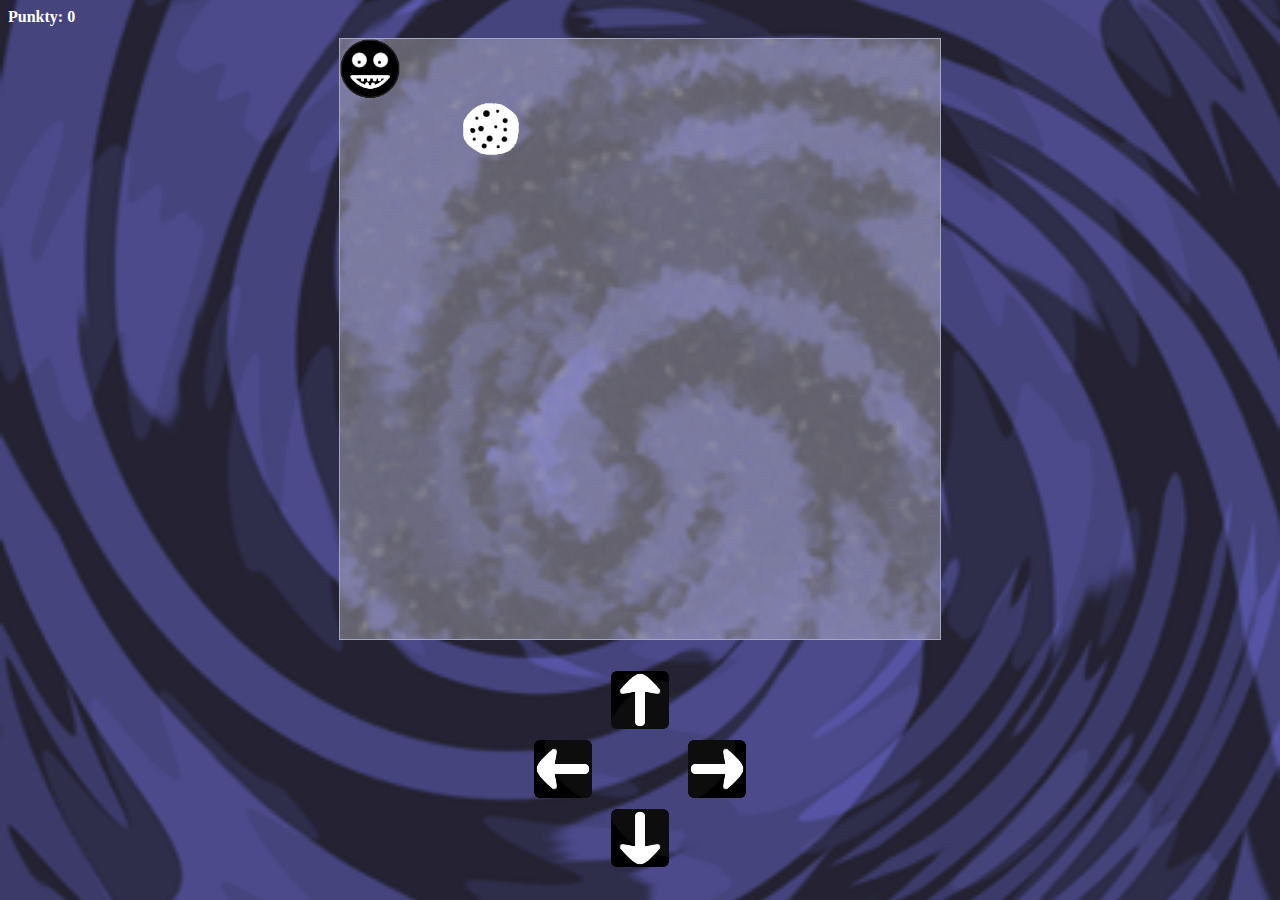
==== www/index.html @ f566a0a5 "Changed variable names to english words." ====
﻿<!DOCTYPE html>

<html lang="pl" xmlns="http://www.w3.org/1999/xhtml">
    <head>
        <meta charset="utf-8" />
        <title>Cookies Eater</title>
        <script type="text/javascript" src="./js/script.js"></script>
        <link rel="stylesheet" type="text/css" href="./css/style.css"/>
    </head>
    <body>
        <div id="container">
            <div id="points_time_div">
                <div id="points"></div>
                <div id="time_div">
                    <div id="extra_time"></div>
                    <div id="time"></div>
                </div>
            </div>
            <div id="area">
                <div id="square"><img src="./img/postac.png" /></div>
                <div id="artifact"><img src="./img/ciastko.png" /></div>
            </div>
            <div id="control_buttons">
                <div>
                    <input type="image" class="arrow" id="up" src="./img/strzalka_gora.png"></input>
                </div>
                <div>
                    <input type="image" class="arrow" id="left" src="./img/strzalka_lewo.png"></input>
                    <input type="image" class="arrow" id="right" src="./img/strzalka_prawo.png"></input>
                </div>
                <div>
                    <input type="image" class="arrow" id="down" src="./img/strzalka_dol.png"></input>
                </div>
            </div>
        </div>
    </body>
</html>
---- www/css/style.css ----
﻿html
{
    height:100%;
    padding: 0;
    margin: 0;
}
body
{   
    color:white;
    background: url("../img/tlo.png") no-repeat center center fixed;
    background-size:cover;
}
#nick_imput
{
    height: 30px;
    margin-right: 20px;
}
#ok_button
{   
    font-family: 'arial black';
    font-size: 1em;
    color: white;
    background-color: black;
    border: none;
    border-radius: 10px;
    font-weight: bold;
    width: 40px;
    height: 40px;
}
#control_buttons
{   
    text-align:center;
    margin-left:auto;  
    margin-right:auto;
    margin-top:30px;
}
#area
{   
    background: url("../img/area.png") no-repeat center center fixed;
    background-size:cover; 
    margin-left:auto;
    margin-right:auto;
    height:300px;
    width:300px;
    border:thin;
    border-style:solid;
    border-color:#a5a8c3;
    background-color:#f7f7f7;   
}
#up
{   
    margin-bottom:5px;
}
#up:focus
{
    outline:none;
}
#left
{   
    margin-right:25px;
}
#left:focus
{
    outline:none;
}
#right
{   
    margin-left: 25px;
}
#right:focus
{
    outline:none;
}
#down 
{   
    margin-top: 5px;
}
#down:focus
{
    outline:none;
}
#square
{
    width:30px;
    height:30px;
    position:absolute;
}
#artifact
{
    width:30px;
    height:30px;
    position:absolute;
}
#points
{   
   float:left;         
}
#time_div
{
    float:right;  
    font-weight:700;
}
#extra_time
{   
    float:left;
    margin-right:10px;
}
#time
{   
    float:right;
}
#points_time_div
{
  font-family: Arial Black;
  font-weight:700;  
  width:100%;
  height:30px;
}
.arrow
{
    width:30px;
    height:30px;
}
div img
{
    width:100%;
    height:100%;
}
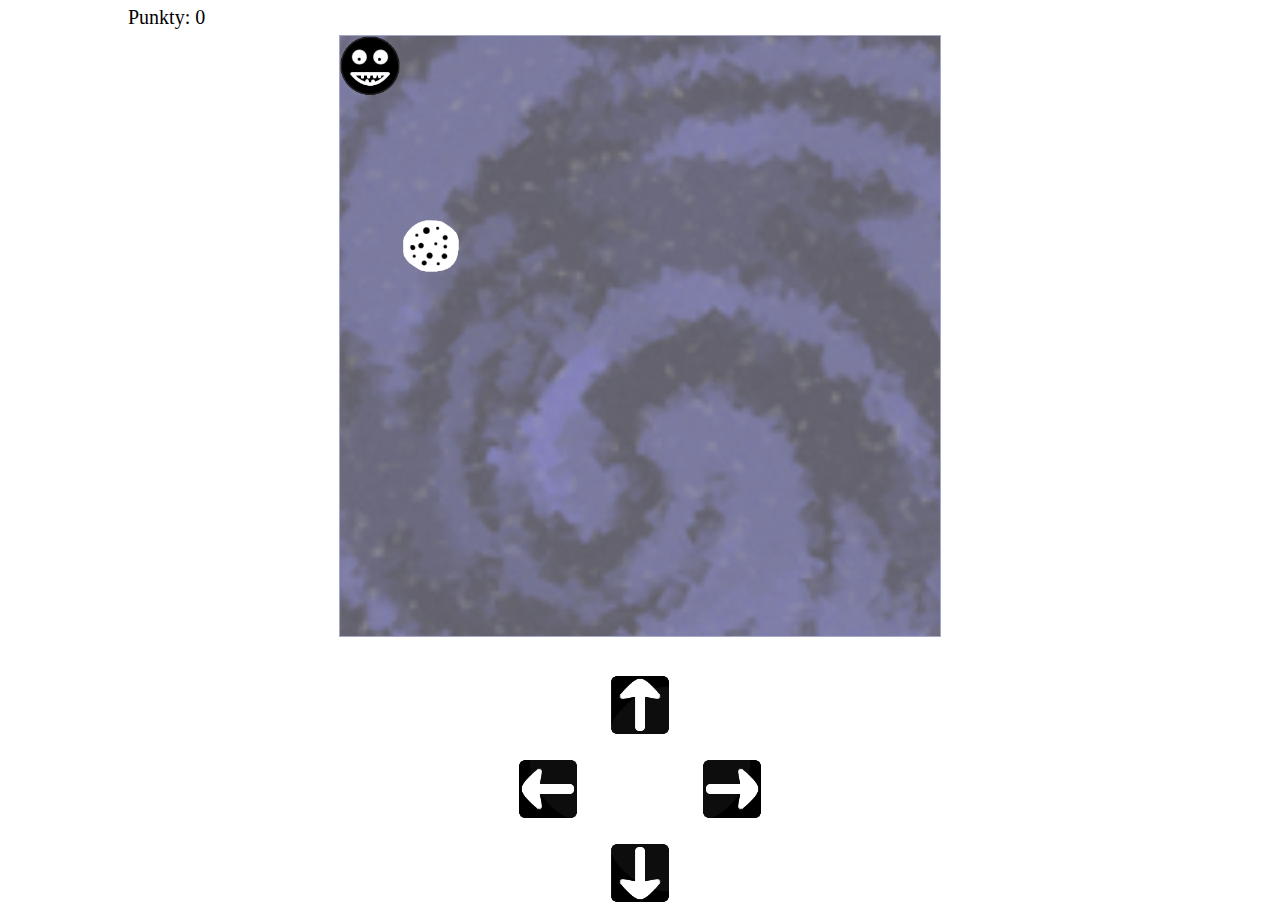
==== commit ad71f9ec: "Changed CSS display to flex." ====
--- a/www/index.html
+++ b/www/index.html
@@ -1,37 +1,38 @@
 ﻿<!DOCTYPE html>
-
-<html lang="pl" xmlns="http://www.w3.org/1999/xhtml">
-    <head>
-        <meta charset="utf-8" />
-        <title>Cookies Eater</title>
-        <script type="text/javascript" src="./js/script.js"></script>
-        <link rel="stylesheet" type="text/css" href="./css/style.css"/>
-    </head>
-    <body>
-        <div id="container">
-            <div id="points_time_div">
-                <div id="points"></div>
-                <div id="time_div">
-                    <div id="extra_time"></div>
-                    <div id="time"></div>
-                </div>
+<html lang="pl">
+<head>
+    <meta charset="utf-8" />
+    <title>Cookies Eater</title>
+    <link href="./css/style.css" rel="stylesheet" />     
+    <script src="./js/script.js"></script>
+</head>
+<body>
+    <div id="container">
+        <section id="points_time_div">
+            <div id="points"></div>
+            <div id="time_div">
+                <div id="extra_time"></div>
+                <div id="time"></div>
             </div>
-            <div id="area">
-                <div id="square"><img src="./img/postac.png" /></div>
-                <div id="artifact"><img src="./img/ciastko.png" /></div>
+        </section>
+        <section id="stage">
+        <div id="area">
+            <div id="square"><img src="./img/postac.png" /></div>
+            <div id="artifact"><img src="./img/ciastko.png" /></div>
+        </div>
+        </section>
+        <section id="control_buttons">
+            <div>
+                <input type="image" class="arrow" id="up" src="./img/strzalka_gora.png"></input>
             </div>
-            <div id="control_buttons">
-                <div>
-                    <input type="image" class="arrow" id="up" src="./img/strzalka_gora.png"></input>
-                </div>
-                <div>
-                    <input type="image" class="arrow" id="left" src="./img/strzalka_lewo.png"></input>
-                    <input type="image" class="arrow" id="right" src="./img/strzalka_prawo.png"></input>
-                </div>
-                <div>
-                    <input type="image" class="arrow" id="down" src="./img/strzalka_dol.png"></input>
-                </div>
+            <div>
+                <input type="image" class="arrow" id="left" src="./img/strzalka_lewo.png"></input>
+                <input type="image" class="arrow" id="right" src="./img/strzalka_prawo.png"></input>
             </div>
-        </div>
-    </body>
+            <div>
+                <input type="image" class="arrow" id="down" src="./img/strzalka_dol.png"></input>
+            </div>
+        </section>
+    </div>
+</body>
 </html>--- a/www/css/style.css
+++ b/www/css/style.css
@@ -1,14 +1,120 @@
 ﻿html
 {
     height:100%;
+    width: 100%;
     padding: 0;
     margin: 0;
+    box-sizing: border-box;
+    font-size: 62.5%;
 }
 body
 {   
-    color:white;
-    background: url("../img/tlo.png") no-repeat center center fixed;
-    background-size:cover;
+    font-size: 1.6rem;
+    height:100%;
+    width: 100%;
+    padding: 0;
+    margin: 0;
+    box-sizing: border-box;
+    color:rgb(0, 0, 0);
+    /* background: url("../img/tlo.png") no-repeat center center fixed; */
+    /* background-size:cover; */
+}
+#container
+{
+    height: 100%;
+    width: 100%;
+    display: flex;
+    flex-direction: column;
+    align-items: center;
+}
+#points_time_div
+{   
+    font-size: 2rem;
+    height: 10%;
+    width: 80%;
+    display: flex;
+    flex-direction: row;
+    justify-content: space-between;
+    align-items: center;
+}
+#time_div
+{   
+    display: flex;
+    flex-direction: row;
+}
+#time
+{
+    padding-left: 10px;
+}
+#stage
+{   
+    display: flex;
+    flex-direction: column;
+    justify-content: flex-start;
+    align-items: center;
+}
+#area
+{   
+    background: url("../img/area.png") no-repeat center center fixed;
+    background-size:cover; 
+    border:thin;
+    width: 400px;
+    height: 400px;
+    border-style:solid;
+    border-color:#a5a8c3;
+    background-color:#f7f7f7;   
+}
+#control_buttons
+{
+    margin-top: 3%;
+    width: 100%;
+    height: 25%;
+    display: flex;
+    flex-direction: column;
+    justify-content: flex-start;
+    align-items: center;
+}
+#up
+{ 
+    margin-bottom: 20px;
+}
+#left
+{   
+    padding-right: 15px;
+}
+#right
+{   
+    padding-left: 15px;
+}
+#down 
+{   
+    margin-top: 20px;
+}
+#square
+{
+    width:30px;
+    height:30px;
+    position:absolute;
+}
+#artifact
+{
+    width:30px;
+    height:30px;
+    position:absolute;
+}
+.arrow
+{
+    width:30px;
+    height:30px;
+}
+.arrow:focus
+{
+    outline:none;
+}
+div img
+{
+    width:100%;
+    height:100%;
 }
 #nick_imput
 {
@@ -27,103 +133,3 @@
     width: 40px;
     height: 40px;
 }
-#control_buttons
-{   
-    text-align:center;
-    margin-left:auto;  
-    margin-right:auto;
-    margin-top:30px;
-}
-#area
-{   
-    background: url("../img/area.png") no-repeat center center fixed;
-    background-size:cover; 
-    margin-left:auto;
-    margin-right:auto;
-    height:300px;
-    width:300px;
-    border:thin;
-    border-style:solid;
-    border-color:#a5a8c3;
-    background-color:#f7f7f7;   
-}
-#up
-{   
-    margin-bottom:5px;
-}
-#up:focus
-{
-    outline:none;
-}
-#left
-{   
-    margin-right:25px;
-}
-#left:focus
-{
-    outline:none;
-}
-#right
-{   
-    margin-left: 25px;
-}
-#right:focus
-{
-    outline:none;
-}
-#down 
-{   
-    margin-top: 5px;
-}
-#down:focus
-{
-    outline:none;
-}
-#square
-{
-    width:30px;
-    height:30px;
-    position:absolute;
-}
-#artifact
-{
-    width:30px;
-    height:30px;
-    position:absolute;
-}
-#points
-{   
-   float:left;         
-}
-#time_div
-{
-    float:right;  
-    font-weight:700;
-}
-#extra_time
-{   
-    float:left;
-    margin-right:10px;
-}
-#time
-{   
-    float:right;
-}
-#points_time_div
-{
-  font-family: Arial Black;
-  font-weight:700;  
-  width:100%;
-  height:30px;
-}
-.arrow
-{
-    width:30px;
-    height:30px;
-}
-div img
-{
-    width:100%;
-    height:100%;
-}
-
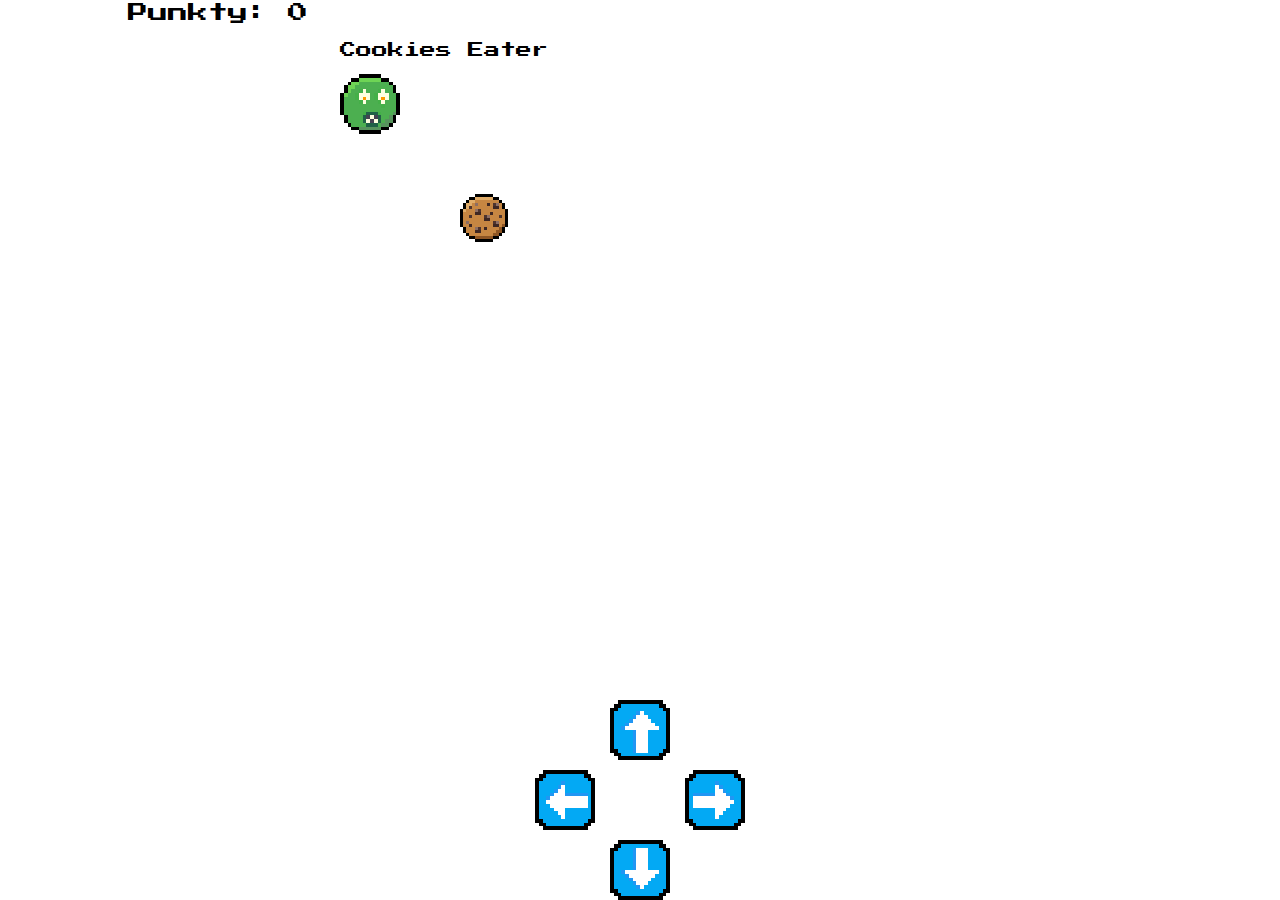
==== commit ea1d9f9d: "Added NES.css framework / Created new character and arrows icons / Artifact icon downloaded from pix" ====
--- a/www/index.html
+++ b/www/index.html
@@ -9,28 +9,31 @@
 <body>
     <div id="container">
         <section id="points_time_div">
-            <div id="points"></div>
+            <span id="points" class="nes-text is-primary"></span>
             <div id="time_div">
-                <div id="extra_time"></div>
-                <div id="time"></div>
+                <span id="extra_time" class="nes-text is-success"></span>
+                <span id="time" class="nes-text is-primary"></span>
             </div>
         </section>
         <section id="stage">
-        <div id="area">
-            <div id="square"><img src="./img/postac.png" /></div>
-            <div id="artifact"><img src="./img/ciastko.png" /></div>
-        </div>
+            <div class="nes-container with-title is-centered">
+                <p class="title">Cookies Eater</p>
+                <div id="area">
+                    <div id="square"><img class="pixelate" src="./img/postac2.png" /></div>
+                    <div id="artifact"><img class="pixelate" src="./img/artefakt.png" /></div>
+                </div>
+            </div> 
         </section>
         <section id="control_buttons">
-            <div>
-                <input type="image" class="arrow" id="up" src="./img/strzalka_gora.png"></input>
+            <div class="flex_div">
+                <div class="arrow pixelate" id="up" ><img src="./img/arrow_up.png" alt=""></div>
             </div>
-            <div>
-                <input type="image" class="arrow" id="left" src="./img/strzalka_lewo.png"></input>
-                <input type="image" class="arrow" id="right" src="./img/strzalka_prawo.png"></input>
+            <div class="flex_div">
+                <div class="arrow pixelate" id="left"><img src="./img/arrow_left.png" alt=""></div>
+                <div class="arrow pixelate" id="right"><img src="./img/arrow_right.png" alt=""></div>
             </div>
-            <div>
-                <input type="image" class="arrow" id="down" src="./img/strzalka_dol.png"></input>
+            <div class="flex_div">
+                <div class="arrow pixelate" id="down"><img src="./img/arrow_down.png" alt=""></div>
             </div>
         </section>
     </div>
--- a/www/css/style.css
+++ b/www/css/style.css
@@ -1,4 +1,10 @@
-﻿html
+﻿@import "../../node_modules/nes.css/css/nes.css";
+@font-face
+{
+    font-family: "PressStart2P-Regular";
+    src: url(../fonts/PressStart2P-Regular.ttf);
+}
+html
 {
     height:100%;
     width: 100%;
@@ -9,6 +15,7 @@
 }
 body
 {   
+    font-family: "PressStart2P-Regular";
     font-size: 1.6rem;
     height:100%;
     width: 100%;
@@ -55,18 +62,16 @@
 }
 #area
 {   
-    background: url("../img/area.png") no-repeat center center fixed;
     background-size:cover; 
     border:thin;
     width: 400px;
     height: 400px;
-    border-style:solid;
+    border-style:none;
     border-color:#a5a8c3;
-    background-color:#f7f7f7;   
 }
 #control_buttons
 {
-    margin-top: 3%;
+    margin-top: 2%;
     width: 100%;
     height: 25%;
     display: flex;
@@ -76,19 +81,19 @@
 }
 #up
 { 
-    margin-bottom: 20px;
+    margin-bottom: 10px;
 }
 #left
 {   
-    padding-right: 15px;
+    margin-right: 5px;
 }
 #right
 {   
-    padding-left: 15px;
+    margin-left: 5px;
 }
 #down 
 {   
-    margin-top: 20px;
+    margin-top: 10px;
 }
 #square
 {
@@ -102,14 +107,15 @@
     height:30px;
     position:absolute;
 }
+#artifact img
+{
+    width:80%;
+    height:80%;
+}
 .arrow
 {
     width:30px;
     height:30px;
-}
-.arrow:focus
-{
-    outline:none;
 }
 div img
 {
@@ -133,3 +139,11 @@
     width: 40px;
     height: 40px;
 }
+.pixelate
+{
+    image-rendering: pixelated;
+}
+.flex_div
+{
+    display: flex;
+}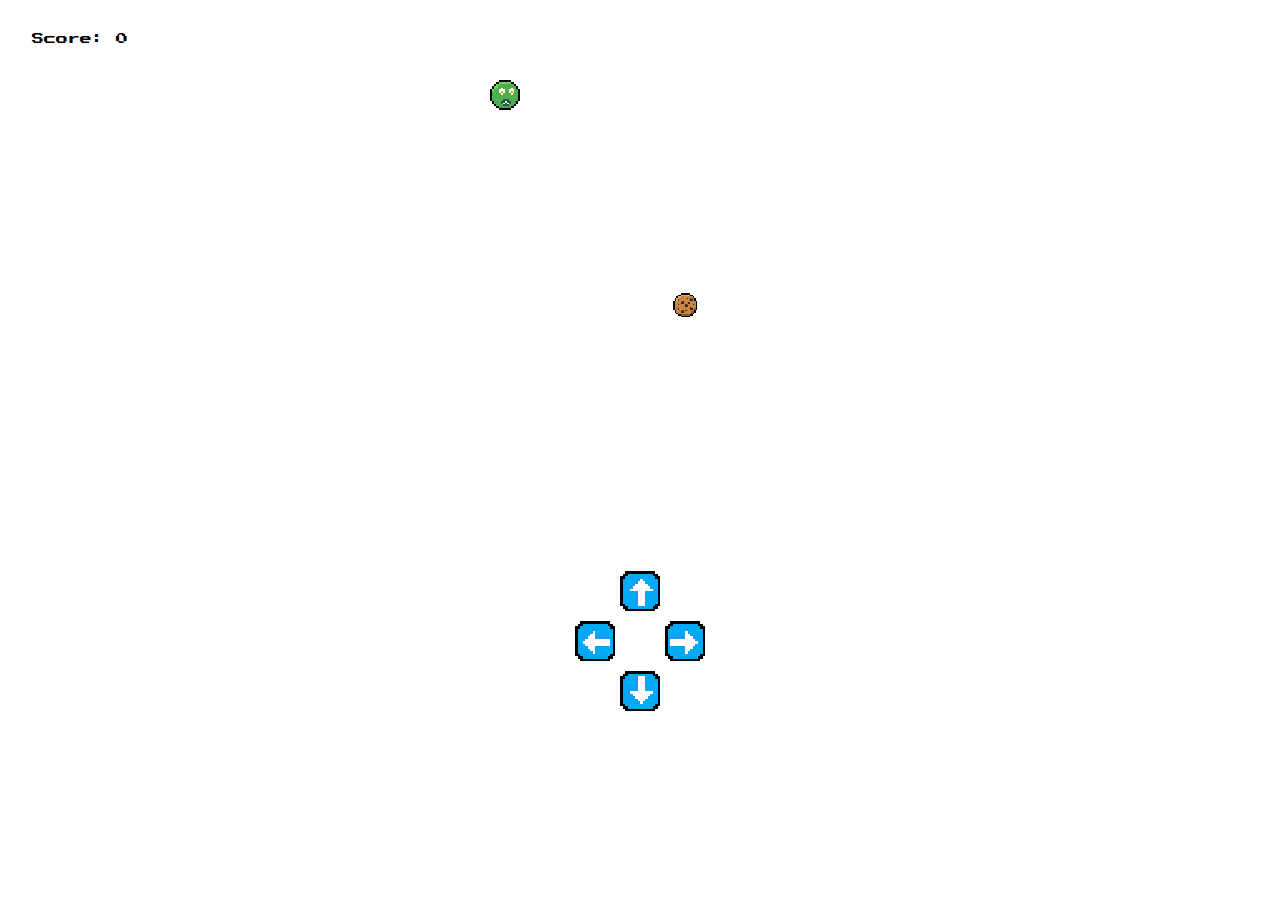
==== commit fdb96391: "Added media queries at CSS instead screen size functions at JavaScript. / Created CountPosition func" ====
--- a/www/index.html
+++ b/www/index.html
@@ -2,9 +2,9 @@
 <html lang="pl">
 <head>
     <meta charset="utf-8" />
+    <meta name="viewport" content="width=device-width, initial-scale=1.0">
     <title>Cookies Eater</title>
     <link href="./css/style.css" rel="stylesheet" />     
-    <script src="./js/script.js"></script>
 </head>
 <body>
     <div id="container">
@@ -16,8 +16,7 @@
             </div>
         </section>
         <section id="stage">
-            <div class="nes-container with-title is-centered">
-                <p class="title">Cookies Eater</p>
+            <div class="nes-container is-centered border_nes">
                 <div id="area">
                     <div id="square"><img class="pixelate" src="./img/postac2.png" /></div>
                     <div id="artifact"><img class="pixelate" src="./img/artefakt.png" /></div>
@@ -37,5 +36,6 @@
             </div>
         </section>
     </div>
+    <script src="./js/script.js"></script>
 </body>
 </html>--- a/www/css/style.css
+++ b/www/css/style.css
@@ -4,6 +4,7 @@
     font-family: "PressStart2P-Regular";
     src: url(../fonts/PressStart2P-Regular.ttf);
 }
+/* DEFAULT PROPERTIES ARE DISPLAYED CORRETLY FOR SCREEN SIZES WIDTH BETWEEN 320 AND 419 PIXELS */
 html
 {
     height:100%;
@@ -16,15 +17,13 @@
 body
 {   
     font-family: "PressStart2P-Regular";
-    font-size: 1.6rem;
+    font-size: 1.2rem;
     height:100%;
     width: 100%;
     padding: 0;
     margin: 0;
     box-sizing: border-box;
     color:rgb(0, 0, 0);
-    /* background: url("../img/tlo.png") no-repeat center center fixed; */
-    /* background-size:cover; */
 }
 #container
 {
@@ -34,49 +33,38 @@
     flex-direction: column;
     align-items: center;
 }
+#time_div
+{   
+    display: flex;
+    flex-direction: row;
+}
+#time
+{
+    padding-left: 10px;
+}
+#control_buttons
+{   
+    height: inherit;
+    width: 100%;
+    display: flex;
+    flex-direction: column;
+    justify-content: center;
+    align-items: center;
+}
+#stage
+{   
+    display: flex;
+    flex-direction: column;
+    justify-content: flex-start;
+    align-items: center;
+}
 #points_time_div
 {   
-    font-size: 2rem;
-    height: 10%;
-    width: 80%;
+    height: 15%;
+    width: 95%;
     display: flex;
     flex-direction: row;
     justify-content: space-between;
-    align-items: center;
-}
-#time_div
-{   
-    display: flex;
-    flex-direction: row;
-}
-#time
-{
-    padding-left: 10px;
-}
-#stage
-{   
-    display: flex;
-    flex-direction: column;
-    justify-content: flex-start;
-    align-items: center;
-}
-#area
-{   
-    background-size:cover; 
-    border:thin;
-    width: 400px;
-    height: 400px;
-    border-style:none;
-    border-color:#a5a8c3;
-}
-#control_buttons
-{
-    margin-top: 2%;
-    width: 100%;
-    height: 25%;
-    display: flex;
-    flex-direction: column;
-    justify-content: flex-start;
     align-items: center;
 }
 #up
@@ -85,15 +73,24 @@
 }
 #left
 {   
-    margin-right: 5px;
+    margin-right: 25px;
 }
 #right
 {   
-    margin-left: 5px;
+    margin-left: 25px;
 }
 #down 
 {   
     margin-top: 10px;
+}
+#area
+{   
+    background-size:cover; 
+    border:thin;
+    width: 300px;
+    height: 300px;
+    border-style:none;
+    border-color:#a5a8c3;
 }
 #square
 {
@@ -106,6 +103,9 @@
     width:30px;
     height:30px;
     position:absolute;
+    display: flex;
+    justify-content: center;
+    align-items: center;
 }
 #artifact img
 {
@@ -114,8 +114,8 @@
 }
 .arrow
 {
-    width:30px;
-    height:30px;
+    width:40px;
+    height:40px;
 }
 div img
 {
@@ -130,7 +130,7 @@
 #ok_button
 {   
     font-family: 'arial black';
-    font-size: 1em;
+    font-size: 1rem;
     color: white;
     background-color: black;
     border: none;
@@ -146,4 +146,99 @@
 .flex_div
 {
     display: flex;
+}
+.border_nes
+{
+    padding: 2px;
+}
+/*------------------ RESPONSIVE CSS -----------------*/
+@media only screen and (min-width: 420px) and (max-width: 519px)
+{
+    #area
+    {   
+        width: 400px;
+        height: 400px;
+    }
+    #square
+    {
+        width:40px;
+        height:40px;
+    }
+    #artifact
+    {
+        width:40px;
+        height:40px;
+    }
+}
+@media only screen and (min-width: 520px) and (max-width: 619px)
+{
+    #area
+    {   
+        width: 500px;
+        height: 500px;
+    }
+    #square
+    {
+        width:50px;
+        height:50px;
+    }
+    #artifact
+    {
+        width:50px;
+        height:50px;
+    }
+}
+@media only screen and (min-width: 620px) and (max-width: 719px)
+{
+    #area
+    {   
+        width: 600px;
+        height: 600px;
+    }
+    #square
+    {
+        width:60px;
+        height:60px;
+    }
+    #artifact
+    {
+        width:60px;
+        height:60px;
+    }
+}
+@media only screen and (min-width: 720px) and (max-width: 819px)
+{
+    #area
+    {   
+        width: 700px;
+        height: 700px;
+    }
+    #square
+    {
+        width:70px;
+        height:70px;
+    }
+    #artifact
+    {
+        width:70px;
+        height:70px;
+    }
+}
+@media only screen and (min-width: 820px) and (max-width: 919px)
+{
+    #area
+    {   
+        width: 800px;
+        height: 800px;
+    }
+    #square
+    {
+        width:80px;
+        height:80px;
+    }
+    #artifact
+    {
+        width:80px;
+        height:80px;
+    }
 }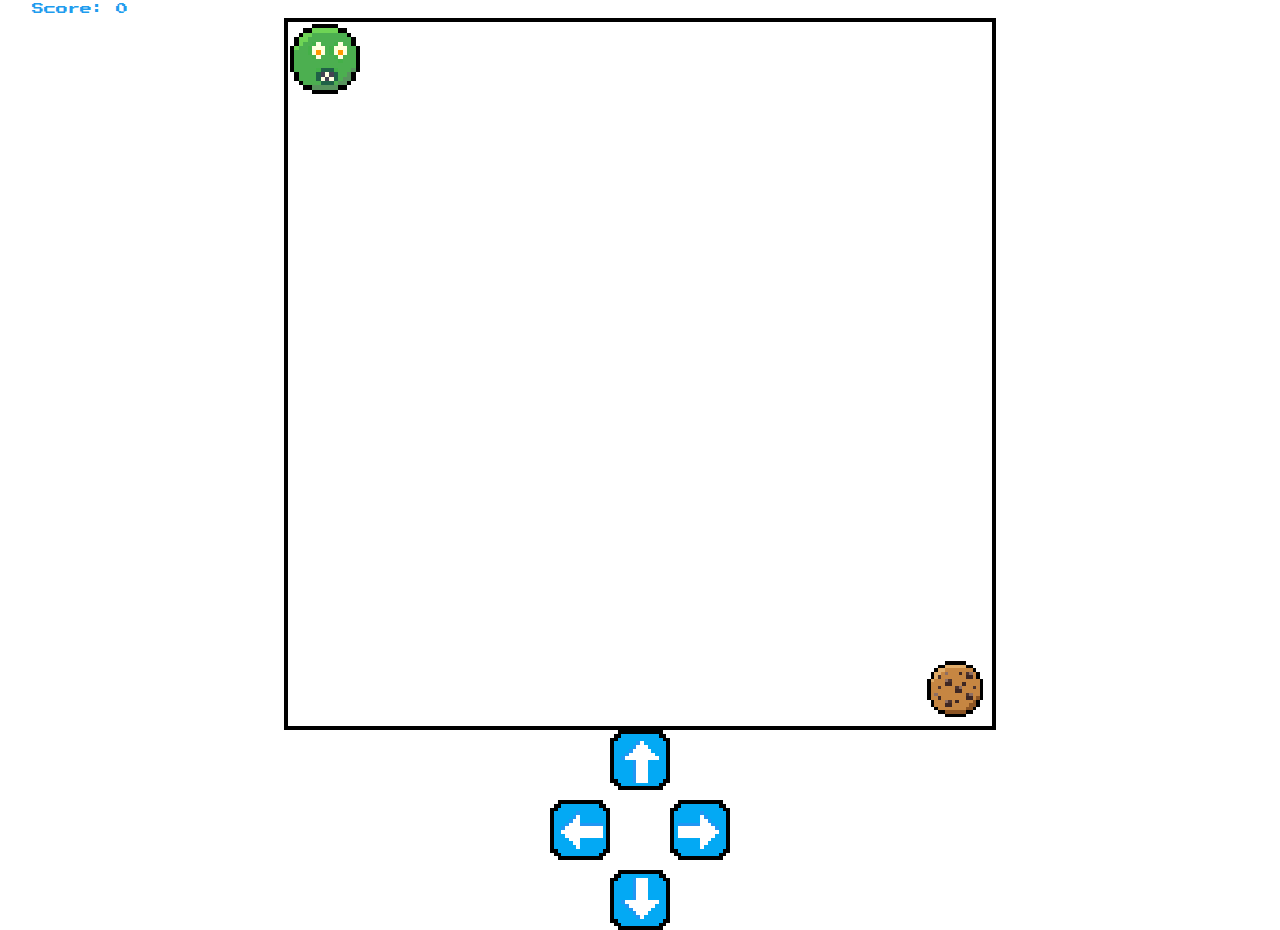
==== commit cf5adff1: "Added nes.css package and linked." ====
--- a/www/index.html
+++ b/www/index.html
@@ -4,6 +4,7 @@
     <meta charset="utf-8" />
     <meta name="viewport" content="width=device-width, initial-scale=1.0">
     <title>Cookies Eater</title>
+    <link href="./css/nes.css/css/nes.min.css" rel="stylesheet" />
     <link href="./css/style.css" rel="stylesheet" />     
 </head>
 <body>
--- a/www/css/nes.css/css/nes.min.css
+++ b/www/css/nes.css/css/nes.min.css
@@ -0,0 +1,11 @@
+/*!***************************************************************************\
+  NES.css Framework
+  Version: development
+
+\*****************************************************************************//*!
+ * Bootstrap Reboot v4.1.3 (https://getbootstrap.com/)
+ * Copyright 2011-2018 The Bootstrap Authors
+ * Copyright 2011-2018 Twitter, Inc.
+ * Licensed under MIT (https://github.com/twbs/bootstrap/blob/master/LICENSE)
+ * Forked from Normalize.css, licensed MIT (https://github.com/necolas/normalize.css/blob/master/LICENSE.md)
+ */*,::after,::before{box-sizing:border-box}html{font-family:sans-serif;line-height:1.15;-webkit-text-size-adjust:100%;-ms-overflow-style:scrollbar;-webkit-tap-highlight-color:transparent}@-ms-viewport{width:device-width}article,aside,figcaption,figure,footer,header,hgroup,main,nav,section{display:block}body{margin:0;font-family:-apple-system,BlinkMacSystemFont,"Segoe UI",Roboto,"Helvetica Neue",Arial,Noto Sans,sans-serif,"Apple Color Emoji","Segoe UI Emoji","Segoe UI Symbol","Noto Color Emoji";font-size:1rem;font-weight:400;line-height:1.5;color:#212529;text-align:left;background-color:#fff}[tabindex="-1"]:focus{outline:0!important}hr{box-sizing:content-box;height:0;overflow:visible}h1,h2,h3,h4,h5,h6{margin-top:0;margin-bottom:.5rem}p{margin-top:0;margin-bottom:1rem}abbr[data-original-title],abbr[title]{-webkit-text-decoration:underline dotted;text-decoration:underline;text-decoration:underline dotted;cursor:help;border-bottom:0}address{margin-bottom:1rem;font-style:normal;line-height:inherit}dl,ol,ul{margin-top:0;margin-bottom:1rem}ol ol,ol ul,ul ol,ul ul{margin-bottom:0}dt{font-weight:700}dd{margin-bottom:.5rem;margin-left:0}blockquote{margin:0 0 1rem}b,strong{font-weight:bolder}small{font-size:80%}sub,sup{position:relative;font-size:75%;line-height:0;vertical-align:baseline}sub{bottom:-.25em}sup{top:-.5em}a{color:#007bff;text-decoration:none;background-color:transparent}a:hover{color:#0056b3;text-decoration:underline}a:not([href]):not([tabindex]){color:inherit;text-decoration:none}a:not([href]):not([tabindex]):focus,a:not([href]):not([tabindex]):hover{color:inherit;text-decoration:none}a:not([href]):not([tabindex]):focus{outline:0}code,kbd,pre,samp{font-family:SFMono-Regular,Menlo,Monaco,Consolas,"Liberation Mono","Courier New",monospace;font-size:1em}pre{margin-top:0;margin-bottom:1rem;overflow:auto;-ms-overflow-style:scrollbar}figure{margin:0 0 1rem}img{vertical-align:middle;border-style:none}svg{overflow:hidden;vertical-align:middle}table{border-collapse:collapse}caption{padding-top:.75rem;padding-bottom:.75rem;color:#6c757d;text-align:left;caption-side:bottom}th{text-align:inherit}label{display:inline-block;margin-bottom:.5rem}button{border-radius:0}button,input,optgroup,select,textarea{margin:0;font-family:inherit;font-size:inherit;line-height:inherit}button,input{overflow:visible}button,select{text-transform:none}[type=button],[type=reset],[type=submit],button{-webkit-appearance:button}[type=button]::-moz-focus-inner,[type=reset]::-moz-focus-inner,[type=submit]::-moz-focus-inner,button::-moz-focus-inner{padding:0;border-style:none}button:focus{outline:1px dotted;outline:5px auto -webkit-focus-ring-color}input[type=checkbox],input[type=radio]{box-sizing:border-box;padding:0}input[type=date],input[type=datetime-local],input[type=month],input[type=time]{-webkit-appearance:listbox}textarea{overflow:auto;resize:vertical}fieldset{min-width:0;padding:0;margin:0;border:0}legend{display:block;width:100%;max-width:100%;padding:0;margin-bottom:.5rem;font-size:1.5rem;line-height:inherit;color:inherit;white-space:normal}progress{vertical-align:baseline}[type=number]::-webkit-inner-spin-button,[type=number]::-webkit-outer-spin-button{height:auto}[type=search]{outline-offset:-2px;-webkit-appearance:none}[type=search]::-webkit-search-decoration{-webkit-appearance:none}::-webkit-file-upload-button{font:inherit;-webkit-appearance:button}output{display:inline-block}summary{display:list-item;cursor:pointer}template{display:none}[hidden]{display:none!important}body,code,html,kbd,pre,samp{font-family:"Press Start 2P"}html{cursor:url([data-uri]),auto}body{font-size:16px;color:#212529;background-color:#fff;-webkit-font-smoothing:antialiased}label{cursor:inherit}a,button{cursor:url([data-uri]) 14 0,pointer}[type=button],[type=reset],[type=submit],button{-webkit-appearance:none}input[type=checkbox],input[type=radio]{outline:0}@keyframes blink{0%{opacity:1}50%{opacity:0}}.nes-balloon,.nes-balloon.is-dark,.nes-btn,.nes-container.is-rounded,.nes-container.is-rounded.is-dark,.nes-dialog.is-rounded,.nes-dialog.is-rounded.is-dark,.nes-input,.nes-progress,.nes-progress.is-rounded,.nes-select select,.nes-table.is-bordered,.nes-table.is-dark.is-bordered,.nes-textarea{border-style:solid;border-width:4px}.nes-pointer{cursor:url([data-uri]) 14 0,pointer}.nes-avatar{width:32px;height:32px}.nes-avatar.is-rounded{border-radius:50px}.nes-avatar.is-small{width:16px;height:16px}.nes-avatar.is-small.is-rounded{border-radius:50px}.nes-avatar.is-medium{width:48px;height:48px}.nes-avatar.is-medium.is-rounded{border-radius:50px}.nes-avatar.is-large{width:64px;height:64px}.nes-avatar.is-large.is-rounded{border-radius:50px}.nes-badge{position:relative;display:inline-block;width:10.5em;height:1.875em;margin:.5em;font-size:.9em;white-space:nowrap;vertical-align:top;-webkit-user-select:none;-moz-user-select:none;-ms-user-select:none;user-select:none}.nes-badge.is-splited span.is-dark:first-child{position:absolute;top:0;width:50%;color:#fff;text-align:center;background-color:#212529;left:0;box-shadow:0 .5em #212529,0 -.5em #212529,0 0 #212529,-.5em 0 #212529}.nes-badge.is-splited span.is-dark:last-child{position:absolute;top:0;width:50%;color:#fff;text-align:center;background-color:#212529;right:0;box-shadow:0 .5em #212529,0 -.5em #212529,.5em 0 #212529,0 0 #212529}.nes-badge.is-icon{width:5.25em}.nes-badge.is-icon span.is-dark:first-child{display:flex;align-items:center;justify-content:center;width:2.7em;font-size:.5em;color:#fff;text-align:center;background-color:#212529;position:absolute;top:-2.8em;left:-2.7em;height:2.7em}.nes-badge.is-icon span.is-dark:last-child{display:inline-block;align-items:center;justify-content:center;width:6em;font-size:.88em;color:#fff;text-align:center;background-color:#212529;box-shadow:0 .5em #212529,0 -.5em #212529,.5em 0 #212529,-.5em 0 #212529}.nes-badge span.is-dark:first-child{position:absolute;top:0;width:100%;color:#fff;text-align:center;background-color:#212529;box-shadow:0 .5em #212529,0 -.5em #212529,.5em 0 #212529,-.5em 0 #212529}.nes-badge.is-splited span.is-primary:first-child{position:absolute;top:0;width:50%;color:#fff;text-align:center;background-color:#209cee;left:0;box-shadow:0 .5em #209cee,0 -.5em #209cee,0 0 #209cee,-.5em 0 #209cee}.nes-badge.is-splited span.is-primary:last-child{position:absolute;top:0;width:50%;color:#fff;text-align:center;background-color:#209cee;right:0;box-shadow:0 .5em #209cee,0 -.5em #209cee,.5em 0 #209cee,0 0 #209cee}.nes-badge.is-icon{width:5.25em}.nes-badge.is-icon span.is-primary:first-child{display:flex;align-items:center;justify-content:center;width:2.7em;font-size:.5em;color:#fff;text-align:center;background-color:#209cee;position:absolute;top:-2.8em;left:-2.7em;height:2.7em}.nes-badge.is-icon span.is-primary:last-child{display:inline-block;align-items:center;justify-content:center;width:6em;font-size:.88em;color:#fff;text-align:center;background-color:#209cee;box-shadow:0 .5em #209cee,0 -.5em #209cee,.5em 0 #209cee,-.5em 0 #209cee}.nes-badge span.is-primary:first-child{position:absolute;top:0;width:100%;color:#fff;text-align:center;background-color:#209cee;box-shadow:0 .5em #209cee,0 -.5em #209cee,.5em 0 #209cee,-.5em 0 #209cee}.nes-badge.is-splited span.is-success:first-child{position:absolute;top:0;width:50%;color:#fff;text-align:center;background-color:#92cc41;left:0;box-shadow:0 .5em #92cc41,0 -.5em #92cc41,0 0 #92cc41,-.5em 0 #92cc41}.nes-badge.is-splited span.is-success:last-child{position:absolute;top:0;width:50%;color:#fff;text-align:center;background-color:#92cc41;right:0;box-shadow:0 .5em #92cc41,0 -.5em #92cc41,.5em 0 #92cc41,0 0 #92cc41}.nes-badge.is-icon{width:5.25em}.nes-badge.is-icon span.is-success:first-child{display:flex;align-items:center;justify-content:center;width:2.7em;font-size:.5em;color:#fff;text-align:center;background-color:#92cc41;position:absolute;top:-2.8em;left:-2.7em;height:2.7em}.nes-badge.is-icon span.is-success:last-child{display:inline-block;align-items:center;justify-content:center;width:6em;font-size:.88em;color:#fff;text-align:center;background-color:#92cc41;box-shadow:0 .5em #92cc41,0 -.5em #92cc41,.5em 0 #92cc41,-.5em 0 #92cc41}.nes-badge span.is-success:first-child{position:absolute;top:0;width:100%;color:#fff;text-align:center;background-color:#92cc41;box-shadow:0 .5em #92cc41,0 -.5em #92cc41,.5em 0 #92cc41,-.5em 0 #92cc41}.nes-badge.is-splited span.is-warning:first-child{position:absolute;top:0;width:50%;color:#212529;text-align:center;background-color:#f7d51d;left:0;box-shadow:0 .5em #f7d51d,0 -.5em #f7d51d,0 0 #f7d51d,-.5em 0 #f7d51d}.nes-badge.is-splited span.is-warning:last-child{position:absolute;top:0;width:50%;color:#212529;text-align:center;background-color:#f7d51d;right:0;box-shadow:0 .5em #f7d51d,0 -.5em #f7d51d,.5em 0 #f7d51d,0 0 #f7d51d}.nes-badge.is-icon{width:5.25em}.nes-badge.is-icon span.is-warning:first-child{display:flex;align-items:center;justify-content:center;width:2.7em;font-size:.5em;color:#212529;text-align:center;background-color:#f7d51d;position:absolute;top:-2.8em;left:-2.7em;height:2.7em}.nes-badge.is-icon span.is-warning:last-child{display:inline-block;align-items:center;justify-content:center;width:6em;font-size:.88em;color:#212529;text-align:center;background-color:#f7d51d;box-shadow:0 .5em #f7d51d,0 -.5em #f7d51d,.5em 0 #f7d51d,-.5em 0 #f7d51d}.nes-badge span.is-warning:first-child{position:absolute;top:0;width:100%;color:#212529;text-align:center;background-color:#f7d51d;box-shadow:0 .5em #f7d51d,0 -.5em #f7d51d,.5em 0 #f7d51d,-.5em 0 #f7d51d}.nes-badge.is-splited span.is-error:first-child{position:absolute;top:0;width:50%;color:#fff;text-align:center;background-color:#e76e55;left:0;box-shadow:0 .5em #e76e55,0 -.5em #e76e55,0 0 #e76e55,-.5em 0 #e76e55}.nes-badge.is-splited span.is-error:last-child{position:absolute;top:0;width:50%;color:#fff;text-align:center;background-color:#e76e55;right:0;box-shadow:0 .5em #e76e55,0 -.5em #e76e55,.5em 0 #e76e55,0 0 #e76e55}.nes-badge.is-icon{width:5.25em}.nes-badge.is-icon span.is-error:first-child{display:flex;align-items:center;justify-content:center;width:2.7em;font-size:.5em;color:#fff;text-align:center;background-color:#e76e55;position:absolute;top:-2.8em;left:-2.7em;height:2.7em}.nes-badge.is-icon span.is-error:last-child{display:inline-block;align-items:center;justify-content:center;width:6em;font-size:.88em;color:#fff;text-align:center;background-color:#e76e55;box-shadow:0 .5em #e76e55,0 -.5em #e76e55,.5em 0 #e76e55,-.5em 0 #e76e55}.nes-badge span.is-error:first-child{position:absolute;top:0;width:100%;color:#fff;text-align:center;background-color:#e76e55;box-shadow:0 .5em #e76e55,0 -.5em #e76e55,.5em 0 #e76e55,-.5em 0 #e76e55}.nes-balloon{border-image-slice:3;border-image-width:3;border-image-repeat:stretch;border-image-source:url('data:image/svg+xml;utf8,<?xml version="1.0" encoding="UTF-8" ?><svg version="1.1" width="8" height="8" xmlns="http://www.w3.org/2000/svg"><path d="M3 1 h1 v1 h-1 z M4 1 h1 v1 h-1 z M2 2 h1 v1 h-1 z M5 2 h1 v1 h-1 z M1 3 h1 v1 h-1 z M6 3 h1 v1 h-1 z M1 4 h1 v1 h-1 z M6 4 h1 v1 h-1 z M2 5 h1 v1 h-1 z M5 5 h1 v1 h-1 z M3 6 h1 v1 h-1 z M4 6 h1 v1 h-1 z" fill="rgb(33,37,41)" /></svg>');border-image-outset:2;position:relative;display:inline-block;padding:1rem 1.5rem;margin:8px;margin-bottom:30px;background-color:#fff}@media all and (-webkit-min-device-pixel-ratio:0) and (min-resolution:0.001dpcm){.nes-balloon{border-image-repeat:space}}@supports (-moz-appearance:meterbar){.nes-balloon{border-image-repeat:stretch}}.nes-balloon>:last-child{margin-bottom:0}.nes-balloon::after,.nes-balloon::before{position:absolute;content:""}.nes-balloon.is-dark{border-image-slice:3;border-image-width:3;border-image-repeat:stretch;border-image-source:url('data:image/svg+xml;utf8,<?xml version="1.0" encoding="UTF-8" ?><svg version="1.1" width="8" height="8" xmlns="http://www.w3.org/2000/svg"><path d="M3 1 h1 v1 h-1 z M4 1 h1 v1 h-1 z M2 2 h1 v1 h-1 z M5 2 h1 v1 h-1 z M1 3 h1 v1 h-1 z M6 3 h1 v1 h-1 z M1 4 h1 v1 h-1 z M6 4 h1 v1 h-1 z M2 5 h1 v1 h-1 z M5 5 h1 v1 h-1 z M3 6 h1 v1 h-1 z M4 6 h1 v1 h-1 z" fill="rgb(255,255,255)" /></svg>');border-image-outset:0;color:#fff;background:#212529;border-image-outset:2;box-shadow:0 0 0 8px #212529}@media all and (-webkit-min-device-pixel-ratio:0) and (min-resolution:0.001dpcm){.nes-balloon.is-dark{border-image-repeat:space}}@supports (-moz-appearance:meterbar){.nes-balloon.is-dark{border-image-repeat:stretch}}.nes-balloon.is-dark.from-left::before,.nes-balloon.is-dark.from-right::before{background-color:#212529;border-color:#fff}.nes-balloon.is-dark.from-left::after,.nes-balloon.is-dark.from-right::after{color:#fff;background-color:#212529}.nes-balloon.is-dark.from-left::before{box-shadow:-5px 10px 0 6px #212529}.nes-balloon.is-dark.from-left::after{box-shadow:-4px 0,4px 0,-4px 4px #212529,0 4px,-8px 4px,-4px 8px,-8px 8px}.nes-balloon.is-dark.from-right::before{box-shadow:5px 10px 0 6px #212529}.nes-balloon.is-dark.from-right::after{box-shadow:-4px 0,4px 0,4px 4px #212529,0 4px,8px 4px,4px 8px,8px 8px}.nes-balloon.from-left::after,.nes-balloon.from-left::before{left:2rem}.nes-balloon.from-left::before{bottom:-14px;width:26px;height:10px;background-color:#fff;border-right:4px solid #212529;border-left:4px solid #212529}.nes-balloon.from-left::after{bottom:-18px;width:18px;height:4px;margin-right:8px;color:#212529;background-color:#fff;box-shadow:-4px 0,4px 0,-4px 4px #fff,0 4px,-8px 4px,-4px 8px,-8px 8px}.nes-balloon.from-right::after,.nes-balloon.from-right::before{right:2rem}.nes-balloon.from-right::before{bottom:-14px;width:26px;height:10px;background-color:#fff;border-right:4px solid #212529;border-left:4px solid #212529}.nes-balloon.from-right::after{bottom:-18px;width:18px;height:4px;margin-left:8px;background-color:#fff;box-shadow:-4px 0,4px 0,4px 4px #fff,0 4px,8px 4px,4px 8px,8px 8px}.nes-btn{border-image-slice:2;border-image-width:2;border-image-repeat:stretch;border-image-source:url('data:image/svg+xml;utf8,<?xml version="1.0" encoding="UTF-8" ?><svg version="1.1" width="5" height="5" xmlns="http://www.w3.org/2000/svg"><path d="M2 1 h1 v1 h-1 z M1 2 h1 v1 h-1 z M3 2 h1 v1 h-1 z M2 3 h1 v1 h-1 z" fill="rgb(33,37,41)" /></svg>');border-image-outset:2;position:relative;display:inline-block;padding:6px 8px;margin:4px;text-align:center;vertical-align:middle;cursor:url([data-uri]) 14 0,pointer;-webkit-user-select:none;-moz-user-select:none;-ms-user-select:none;user-select:none;color:#212529;background-color:#fff}@media all and (-webkit-min-device-pixel-ratio:0) and (min-resolution:0.001dpcm){.nes-btn{border-image-repeat:space}}@supports (-moz-appearance:meterbar){.nes-btn{border-image-repeat:stretch}}.nes-btn::after{position:absolute;top:-4px;right:-4px;bottom:-4px;left:-4px;content:"";box-shadow:inset -4px -4px #adafbc}.nes-btn:hover{color:#212529;text-decoration:none;background-color:#e7e7e7}.nes-btn:hover::after{box-shadow:inset -6px -6px #adafbc}.nes-btn:focus{box-shadow:0 0 0 6px rgba(173,175,188,.3)}.nes-btn:active:not(.is-disabled)::after{box-shadow:inset 4px 4px #adafbc}.nes-btn:focus{outline:0}.nes-btn.is-disabled,.nes-btn.is-disabled:focus,.nes-btn.is-disabled:hover{color:#212529;cursor:not-allowed;background-color:#d3d3d3;box-shadow:inset -4px -4px #adafbc;opacity:.6}.nes-btn.is-primary{color:#fff;background-color:#209cee}.nes-btn.is-primary::after{position:absolute;top:-4px;right:-4px;bottom:-4px;left:-4px;content:"";box-shadow:inset -4px -4px #006bb3}.nes-btn.is-primary:hover{color:#fff;text-decoration:none;background-color:#108de0}.nes-btn.is-primary:hover::after{box-shadow:inset -6px -6px #006bb3}.nes-btn.is-primary:focus{box-shadow:0 0 0 6px rgba(0,107,179,.3)}.nes-btn.is-primary:active:not(.is-disabled)::after{box-shadow:inset 4px 4px #006bb3}.nes-btn.is-success{color:#fff;background-color:#92cc41}.nes-btn.is-success::after{position:absolute;top:-4px;right:-4px;bottom:-4px;left:-4px;content:"";box-shadow:inset -4px -4px #4aa52e}.nes-btn.is-success:hover{color:#fff;text-decoration:none;background-color:#76c442}.nes-btn.is-success:hover::after{box-shadow:inset -6px -6px #4aa52e}.nes-btn.is-success:focus{box-shadow:0 0 0 6px rgba(74,165,46,.3)}.nes-btn.is-success:active:not(.is-disabled)::after{box-shadow:inset 4px 4px #4aa52e}.nes-btn.is-warning{color:#212529;background-color:#f7d51d}.nes-btn.is-warning::after{position:absolute;top:-4px;right:-4px;bottom:-4px;left:-4px;content:"";box-shadow:inset -4px -4px #e59400}.nes-btn.is-warning:hover{color:#212529;text-decoration:none;background-color:#f2c409}.nes-btn.is-warning:hover::after{box-shadow:inset -6px -6px #e59400}.nes-btn.is-warning:focus{box-shadow:0 0 0 6px rgba(229,148,0,.3)}.nes-btn.is-warning:active:not(.is-disabled)::after{box-shadow:inset 4px 4px #e59400}.nes-btn.is-error{color:#fff;background-color:#e76e55}.nes-btn.is-error::after{position:absolute;top:-4px;right:-4px;bottom:-4px;left:-4px;content:"";box-shadow:inset -4px -4px #8c2022}.nes-btn.is-error:hover{color:#fff;text-decoration:none;background-color:#ce372b}.nes-btn.is-error:hover::after{box-shadow:inset -6px -6px #8c2022}.nes-btn.is-error:focus{box-shadow:0 0 0 6px rgba(140,32,34,.3)}.nes-btn.is-error:active:not(.is-disabled)::after{box-shadow:inset 4px 4px #8c2022}.nes-btn input[type=file]{position:absolute;pointer-events:none;opacity:0}.nes-container{position:relative;padding:1.5rem 2rem;border-color:#000;border-style:solid;border-width:4px}.nes-container>:last-child{margin-bottom:0}.nes-container.is-centered{text-align:center}.nes-container.is-right{text-align:right}.nes-container.with-title>.title{display:table;padding:0 .5rem;margin:-1.8rem 0 1rem;font-size:1rem;background-color:#fff}.nes-container.with-title.is-centered>.title{margin:-2rem auto 1rem}.nes-container.with-title.is-right>.title{margin:-2rem 0 1rem auto}.nes-container.is-dark{position:relative;margin:4px;color:#fff;background-color:#212529;border-color:#fff}.nes-container.is-dark::after{position:absolute;top:-7.2px;right:-7.2px;bottom:-7.2px;left:-7.2px;z-index:-1;content:"";background-color:#212529}.nes-container.is-dark.with-title>.title{color:#fff;background-color:#212529}.nes-container.is-rounded{border-image-slice:3;border-image-width:3;border-image-repeat:stretch;border-image-source:url('data:image/svg+xml;utf8,<?xml version="1.0" encoding="UTF-8" ?><svg version="1.1" width="8" height="8" xmlns="http://www.w3.org/2000/svg"><path d="M3 1 h1 v1 h-1 z M4 1 h1 v1 h-1 z M2 2 h1 v1 h-1 z M5 2 h1 v1 h-1 z M1 3 h1 v1 h-1 z M6 3 h1 v1 h-1 z M1 4 h1 v1 h-1 z M6 4 h1 v1 h-1 z M2 5 h1 v1 h-1 z M5 5 h1 v1 h-1 z M3 6 h1 v1 h-1 z M4 6 h1 v1 h-1 z" fill="rgb(33,37,41)" /></svg>');border-image-outset:2;padding:1rem 1.5rem;margin:4px}@media all and (-webkit-min-device-pixel-ratio:0) and (min-resolution:0.001dpcm){.nes-container.is-rounded{border-image-repeat:space}}@supports (-moz-appearance:meterbar){.nes-container.is-rounded{border-image-repeat:stretch}}.nes-container.is-rounded.with-title>.title{margin-top:-1.5rem}.nes-container.is-rounded.with-title.is-centered>.title{margin:-1.5rem auto 1rem}.nes-container.is-rounded.with-title.is-right>.title{margin:-1.5rem 0 1rem auto}.nes-container.is-rounded.is-dark{border-image-slice:3;border-image-width:3;border-image-repeat:stretch;border-image-source:url('data:image/svg+xml;utf8,<?xml version="1.0" encoding="UTF-8" ?><svg version="1.1" width="8" height="8" xmlns="http://www.w3.org/2000/svg"><path d="M3 1 h1 v1 h-1 z M4 1 h1 v1 h-1 z M2 2 h1 v1 h-1 z M5 2 h1 v1 h-1 z M1 3 h1 v1 h-1 z M6 3 h1 v1 h-1 z M1 4 h1 v1 h-1 z M6 4 h1 v1 h-1 z M2 5 h1 v1 h-1 z M5 5 h1 v1 h-1 z M3 6 h1 v1 h-1 z M4 6 h1 v1 h-1 z" fill="rgb(255,255,255)" /></svg>');border-image-outset:0}@media all and (-webkit-min-device-pixel-ratio:0) and (min-resolution:0.001dpcm){.nes-container.is-rounded.is-dark{border-image-repeat:space}}@supports (-moz-appearance:meterbar){.nes-container.is-rounded.is-dark{border-image-repeat:stretch}}.nes-container.is-rounded.is-dark::after{content:none}.nes-container.is-rounded.is-dark.with-title>.title{margin-top:-1.3rem}.nes-container.is-rounded.is-dark.with-title.is-centered>.title{margin:-1.3rem auto 1rem}.nes-container.is-rounded.is-dark.with-title.is-right>.title{margin:-1.3rem 0 1rem auto}.nes-dialog{padding:1.5rem 2rem;border-width:4px}.nes-dialog::-webkit-backdrop,.nes-dialog>.backdrop{background-color:rgba(0,0,0,.3)}.nes-dialog::backdrop,.nes-dialog>.backdrop{background-color:rgba(0,0,0,.3)}.nes-dialog>:last-child{margin-bottom:0}.nes-dialog.is-rounded{border-image-slice:3;border-image-width:3;border-image-repeat:stretch;border-image-source:url('data:image/svg+xml;utf8,<?xml version="1.0" encoding="UTF-8" ?><svg version="1.1" width="8" height="8" xmlns="http://www.w3.org/2000/svg"><path d="M3 1 h1 v1 h-1 z M4 1 h1 v1 h-1 z M2 2 h1 v1 h-1 z M5 2 h1 v1 h-1 z M1 3 h1 v1 h-1 z M6 3 h1 v1 h-1 z M1 4 h1 v1 h-1 z M6 4 h1 v1 h-1 z M2 5 h1 v1 h-1 z M5 5 h1 v1 h-1 z M3 6 h1 v1 h-1 z M4 6 h1 v1 h-1 z" fill="rgb(33,37,41)" /></svg>');border-image-outset:2}@media all and (-webkit-min-device-pixel-ratio:0) and (min-resolution:0.001dpcm){.nes-dialog.is-rounded{border-image-repeat:space}}@supports (-moz-appearance:meterbar){.nes-dialog.is-rounded{border-image-repeat:stretch}}.nes-dialog.is-rounded.is-dark{border-image-slice:3;border-image-width:3;border-image-repeat:stretch;border-image-source:url('data:image/svg+xml;utf8,<?xml version="1.0" encoding="UTF-8" ?><svg version="1.1" width="8" height="8" xmlns="http://www.w3.org/2000/svg"><path d="M3 1 h1 v1 h-1 z M4 1 h1 v1 h-1 z M2 2 h1 v1 h-1 z M5 2 h1 v1 h-1 z M1 3 h1 v1 h-1 z M6 3 h1 v1 h-1 z M1 4 h1 v1 h-1 z M6 4 h1 v1 h-1 z M2 5 h1 v1 h-1 z M5 5 h1 v1 h-1 z M3 6 h1 v1 h-1 z M4 6 h1 v1 h-1 z" fill="rgb(255,255,255)" /></svg>');border-image-outset:0}@media all and (-webkit-min-device-pixel-ratio:0) and (min-resolution:0.001dpcm){.nes-dialog.is-rounded.is-dark{border-image-repeat:space}}@supports (-moz-appearance:meterbar){.nes-dialog.is-rounded.is-dark{border-image-repeat:stretch}}.nes-dialog.is-dark{color:#fff;background-color:#212529;border-color:#fff}.nes-dialog.is-dark:not(.is-rounded)::before{position:absolute;top:-8px;right:-8px;bottom:-8px;left:-8px;z-index:-1;content:"";border:4px solid #212529}.nes-list{list-style-type:none}.nes-list li{position:relative}.nes-list.is-disc li::before{position:absolute;top:calc(50% - 8px);left:-22px;content:"";width:2px;height:2px;color:#212529;box-shadow:8px 2px,10px 2px,6px 4px,8px 4px,10px 4px,12px 4px,4px 6px,6px 6px,8px 6px,10px 6px,12px 6px,14px 6px,4px 8px,6px 8px,8px 8px,10px 8px,12px 8px,14px 8px,6px 10px,8px 10px,10px 10px,12px 10px,8px 12px,10px 12px}@supports (-moz-appearance:meterbar){.nes-list.is-disc li::before{box-shadow:8px 2px 0 .020em,10px 2px 0 .020em,6px 4px 0 .020em,8px 4px 0 .020em,10px 4px 0 .020em,12px 4px 0 .020em,4px 6px 0 .020em,6px 6px 0 .020em,8px 6px 0 .020em,10px 6px 0 .020em,12px 6px 0 .020em,14px 6px 0 .020em,4px 8px 0 .020em,6px 8px 0 .020em,8px 8px 0 .020em,10px 8px 0 .020em,12px 8px 0 .020em,14px 8px 0 .020em,6px 10px 0 .020em,8px 10px 0 .020em,10px 10px 0 .020em,12px 10px 0 .020em,8px 12px 0 .020em,10px 12px 0 .020em}}.nes-list.is-circle li::before{position:absolute;top:calc(50% - 8px);left:-22px;content:"";width:2px;height:2px;color:#212529;box-shadow:8px 2px,10px 2px,6px 4px,8px 4px,10px 4px,12px 4px,4px 6px,6px 6px,12px 6px,14px 6px,4px 8px,6px 8px,12px 8px,14px 8px,6px 10px,8px 10px,10px 10px,12px 10px,8px 12px,10px 12px}@supports (-moz-appearance:meterbar){.nes-list.is-circle li::before{box-shadow:8px 2px 0 .020em,10px 2px 0 .020em,6px 4px 0 .020em,8px 4px 0 .020em,10px 4px 0 .020em,12px 4px 0 .020em,4px 6px 0 .020em,6px 6px 0 .020em,12px 6px 0 .020em,14px 6px 0 .020em,4px 8px 0 .020em,6px 8px 0 .020em,12px 8px 0 .020em,14px 8px 0 .020em,6px 10px 0 .020em,8px 10px 0 .020em,10px 10px 0 .020em,12px 10px 0 .020em,8px 12px 0 .020em,10px 12px 0 .020em}}.nes-progress{border-image-slice:2;border-image-width:2;border-image-repeat:stretch;border-image-source:url('data:image/svg+xml;utf8,<?xml version="1.0" encoding="UTF-8" ?><svg version="1.1" width="5" height="5" xmlns="http://www.w3.org/2000/svg"><path d="M2 1 h1 v1 h-1 z M1 2 h1 v1 h-1 z M3 2 h1 v1 h-1 z M2 3 h1 v1 h-1 z" fill="rgb(33,37,41)" /></svg>');border-image-outset:2;width:100%;height:48px;margin:4px;color:#212529;background-color:#fff;-webkit-appearance:none;-moz-appearance:none;appearance:none}@media all and (-webkit-min-device-pixel-ratio:0) and (min-resolution:0.001dpcm){.nes-progress{border-image-repeat:space}}@supports (-moz-appearance:meterbar){.nes-progress{border-image-repeat:stretch}}.nes-progress::-webkit-progress-bar{background-color:#fff}.nes-progress::-webkit-progress-value{background-color:#212529}.nes-progress::-moz-progress-bar{background-color:#212529}.nes-progress::-ms-fill{background-color:#212529;border:none}.nes-progress.is-rounded{border-image-slice:3;border-image-width:3;border-image-repeat:stretch;border-image-source:url('data:image/svg+xml;utf8,<?xml version="1.0" encoding="UTF-8" ?><svg version="1.1" width="8" height="8" xmlns="http://www.w3.org/2000/svg"><path d="M3 1 h1 v1 h-1 z M4 1 h1 v1 h-1 z M2 2 h1 v1 h-1 z M5 2 h1 v1 h-1 z M1 3 h1 v1 h-1 z M6 3 h1 v1 h-1 z M1 4 h1 v1 h-1 z M6 4 h1 v1 h-1 z M2 5 h1 v1 h-1 z M5 5 h1 v1 h-1 z M3 6 h1 v1 h-1 z M4 6 h1 v1 h-1 z" fill="rgb(33,37,41)" /></svg>');border-image-outset:2}@media all and (-webkit-min-device-pixel-ratio:0) and (min-resolution:0.001dpcm){.nes-progress.is-rounded{border-image-repeat:space}}@supports (-moz-appearance:meterbar){.nes-progress.is-rounded{border-image-repeat:stretch}}.nes-progress.is-primary::-webkit-progress-bar{background-color:#fff}.nes-progress.is-primary::-webkit-progress-value{background-color:#209cee}.nes-progress.is-primary::-moz-progress-bar{background-color:#209cee}.nes-progress.is-primary::-ms-fill{background-color:#209cee;border:none}.nes-progress.is-success::-webkit-progress-bar{background-color:#fff}.nes-progress.is-success::-webkit-progress-value{background-color:#92cc41}.nes-progress.is-success::-moz-progress-bar{background-color:#92cc41}.nes-progress.is-success::-ms-fill{background-color:#92cc41;border:none}.nes-progress.is-warning::-webkit-progress-bar{background-color:#fff}.nes-progress.is-warning::-webkit-progress-value{background-color:#f7d51d}.nes-progress.is-warning::-moz-progress-bar{background-color:#f7d51d}.nes-progress.is-warning::-ms-fill{background-color:#f7d51d;border:none}.nes-progress.is-error::-webkit-progress-bar{background-color:#fff}.nes-progress.is-error::-webkit-progress-value{background-color:#e76e55}.nes-progress.is-error::-moz-progress-bar{background-color:#e76e55}.nes-progress.is-error::-ms-fill{background-color:#e76e55;border:none}.nes-progress.is-pattern::-webkit-progress-value{background-color:#212529;background-image:linear-gradient(45deg,#fff 25%,transparent 25%,transparent 75%,#fff 75%,#fff),linear-gradient(45deg,#fff 25%,transparent 25%,transparent 75%,#fff 75%,#fff);background-position:0 0,10px 10px;background-size:20px 20px}.nes-progress.is-pattern::-moz-progress-bar{background-color:#212529;background-image:-moz-linear-gradient(45deg,#fff 25%,transparent 25%,transparent 75%,#fff 75%,#fff),-moz-linear-gradient(45deg,#fff 25%,transparent 25%,transparent 75%,#fff 75%,#fff);background-position:0 0,10px 10px;background-size:20px 20px}.nes-progress.is-pattern::-ms-fill{background-color:#212529;background-image:linear-gradient(45deg,#fff 25%,transparent 25%,transparent 75%,#fff 75%,#fff),linear-gradient(45deg,#fff 25%,transparent 25%,transparent 75%,#fff 75%,#fff);background-position:0 0,10px 10px;background-size:20px 20px;border:none}.nes-table-responsive{max-width:100%;overflow-x:auto;overflow-y:hidden}.nes-table{table-layout:fixed;background-color:#fff}.nes-table tr{margin-left:-.25em}.nes-table td,.nes-table th{position:relative;padding:.5rem;word-wrap:break-word;border-color:#212529;border-style:solid;border-width:0 .25em .25em 0}.nes-table td:last-child,.nes-table th:last-child{border-right-width:0}.nes-table td::after,.nes-table td::before,.nes-table th::after,.nes-table th::before{position:absolute;display:block;width:.25em;height:.25em;content:"";background-color:#212529}.nes-table td::after,.nes-table th::after{bottom:-.25em;left:-.25em}.nes-table td::before,.nes-table th::before{top:-.25em;right:-.25em}.nes-table td:last-child::before,.nes-table th:last-child::before{top:initial;bottom:-.25em}.nes-table.is-centered th{text-align:center}.nes-table.is-bordered{margin:4px;border-spacing:0;border-collapse:separate;border-image-slice:2;border-image-width:2;border-image-repeat:stretch;border-image-source:url('data:image/svg+xml;utf8,<?xml version="1.0" encoding="UTF-8" ?><svg version="1.1" width="5" height="5" xmlns="http://www.w3.org/2000/svg"><path d="M2 1 h1 v1 h-1 z M1 2 h1 v1 h-1 z M3 2 h1 v1 h-1 z M2 3 h1 v1 h-1 z" fill="rgb(33,37,41)" /></svg>');border-image-outset:2}@media all and (-webkit-min-device-pixel-ratio:0) and (min-resolution:0.001dpcm){.nes-table.is-bordered{border-image-repeat:space}}@supports (-moz-appearance:meterbar){.nes-table.is-bordered{border-image-repeat:stretch}}.nes-table.is-dark{color:#fff;background-color:#212529}.nes-table.is-dark::before{position:absolute;top:0;right:0;bottom:0;left:0;content:""}.nes-table.is-dark.is-bordered{border-image-slice:2;border-image-width:2;border-image-repeat:stretch;border-image-source:url('data:image/svg+xml;utf8,<?xml version="1.0" encoding="UTF-8" ?><svg version="1.1" width="5" height="5" xmlns="http://www.w3.org/2000/svg"><path d="M2 1 h1 v1 h-1 z M1 2 h1 v1 h-1 z M3 2 h1 v1 h-1 z M2 3 h1 v1 h-1 z" fill="rgb(255,255,255)" /></svg>');border-image-outset:0}@media all and (-webkit-min-device-pixel-ratio:0) and (min-resolution:0.001dpcm){.nes-table.is-dark.is-bordered{border-image-repeat:space}}@supports (-moz-appearance:meterbar){.nes-table.is-dark.is-bordered{border-image-repeat:stretch}}.nes-table.is-dark td,.nes-table.is-dark th{border-color:#fff}.nes-table.is-dark td::after,.nes-table.is-dark td::before,.nes-table.is-dark th::after,.nes-table.is-dark th::before{display:none}.nes-table tbody tr:last-child td,.nes-table tbody tr:last-child th,.nes-table thead:last-child tr:last-child td,.nes-table thead:last-child tr:last-child th{border-bottom-width:0}.nes-table tbody tr:last-child td:first-child::after,.nes-table tbody tr:last-child td:last-child::before,.nes-table tbody tr:last-child th:first-child::after,.nes-table tbody tr:last-child th:last-child::before,.nes-table thead:last-child tr:last-child td:first-child::after,.nes-table thead:last-child tr:last-child td:last-child::before,.nes-table thead:last-child tr:last-child th:first-child::after,.nes-table thead:last-child tr:last-child th:last-child::before{display:none}.nes-text.is-primary{color:#209cee}.nes-text.is-success{color:#92cc41}.nes-text.is-warning{color:#f7d51d}.nes-text.is-error{color:#e76e55}.nes-text.is-disabled{color:#d3d3d3}.nes-input,.nes-textarea{border-image-slice:2;border-image-width:2;border-image-repeat:stretch;border-image-source:url('data:image/svg+xml;utf8,<?xml version="1.0" encoding="UTF-8" ?><svg version="1.1" width="5" height="5" xmlns="http://www.w3.org/2000/svg"><path d="M2 1 h1 v1 h-1 z M1 2 h1 v1 h-1 z M3 2 h1 v1 h-1 z M2 3 h1 v1 h-1 z" fill="rgb(33,37,41)" /></svg>');border-image-outset:2;width:calc(100% - 8px);padding:.5rem 1rem;margin:4px;background-clip:padding-box}@media all and (-webkit-min-device-pixel-ratio:0) and (min-resolution:0.001dpcm){.nes-input,.nes-textarea{border-image-repeat:space}}@supports (-moz-appearance:meterbar){.nes-input,.nes-textarea{border-image-repeat:stretch}}.nes-input.is-dark,.nes-textarea.is-dark{border-image-source:url('data:image/svg+xml;utf8,<?xml version="1.0" encoding="UTF-8" ?><svg version="1.1" width="5" height="5" xmlns="http://www.w3.org/2000/svg"><path d="M2 1 h1 v1 h-1 z M1 2 h1 v1 h-1 z M3 2 h1 v1 h-1 z M2 3 h1 v1 h-1 z" fill="rgb(255,255,255)" /></svg>');outline-color:#e7e7e7;color:#fff;background-color:#212529}.nes-input.is-success,.nes-textarea.is-success{border-image-source:url('data:image/svg+xml;utf8,<?xml version="1.0" encoding="UTF-8" ?><svg version="1.1" width="5" height="5" xmlns="http://www.w3.org/2000/svg"><path d="M2 1 h1 v1 h-1 z M1 2 h1 v1 h-1 z M3 2 h1 v1 h-1 z M2 3 h1 v1 h-1 z" fill="rgb(146,204,65)" /></svg>');outline-color:#76c442}.nes-input.is-warning,.nes-textarea.is-warning{border-image-source:url('data:image/svg+xml;utf8,<?xml version="1.0" encoding="UTF-8" ?><svg version="1.1" width="5" height="5" xmlns="http://www.w3.org/2000/svg"><path d="M2 1 h1 v1 h-1 z M1 2 h1 v1 h-1 z M3 2 h1 v1 h-1 z M2 3 h1 v1 h-1 z" fill="rgb(247,213,29)" /></svg>');outline-color:#f2c409}.nes-input.is-error,.nes-textarea.is-error{border-image-source:url('data:image/svg+xml;utf8,<?xml version="1.0" encoding="UTF-8" ?><svg version="1.1" width="5" height="5" xmlns="http://www.w3.org/2000/svg"><path d="M2 1 h1 v1 h-1 z M1 2 h1 v1 h-1 z M3 2 h1 v1 h-1 z M2 3 h1 v1 h-1 z" fill="rgb(231,110,85)" /></svg>');outline-color:#ce372b}.nes-field>label{display:block}.nes-field .nes-input,.nes-field .nes-textarea{display:block}.nes-field.is-inline{display:flex;align-items:center}.nes-field.is-inline>label{flex-basis:0;flex-grow:1;margin:0;margin-right:1.5rem;text-align:right}.nes-field.is-inline .nes-input,.nes-field.is-inline .nes-textarea{flex-basis:0;flex-grow:5}@media screen and (max-width:768px){.nes-field.is-inline{display:block}.nes-field.is-inline>label{margin-bottom:.5rem;text-align:left}.nes-field.is-inline .nes-input{max-width:100%}}.nes-radio{margin-right:20px;-webkit-appearance:none;-moz-appearance:none;appearance:none;width:1px;height:1px;padding:0;overflow:hidden;clip:rect(0 0 0 0);white-space:nowrap;border:0;-webkit-clip-path:inset(50%);clip-path:inset(50%)}.nes-radio+span{position:relative;cursor:url([data-uri]) 14 0,pointer}.nes-radio:checked+span::before{position:absolute;top:-2px;left:-20px;content:"";width:2px;height:2px;color:#212529;box-shadow:2px 2px,4px 2px,2px 4px,4px 4px,6px 4px,8px 4px,2px 6px,4px 6px,6px 6px,8px 6px,10px 6px,2px 8px,4px 8px,6px 8px,8px 8px,10px 8px,12px 8px,2px 10px,4px 10px,6px 10px,8px 10px,10px 10px,2px 12px,4px 12px,6px 12px,8px 12px,2px 14px,4px 14px}@supports (-moz-appearance:meterbar){.nes-radio:checked+span::before{box-shadow:2px 2px 0 .020em,4px 2px 0 .020em,2px 4px 0 .020em,4px 4px 0 .020em,6px 4px 0 .020em,8px 4px 0 .020em,2px 6px 0 .020em,4px 6px 0 .020em,6px 6px 0 .020em,8px 6px 0 .020em,10px 6px 0 .020em,2px 8px 0 .020em,4px 8px 0 .020em,6px 8px 0 .020em,8px 8px 0 .020em,10px 8px 0 .020em,12px 8px 0 .020em,2px 10px 0 .020em,4px 10px 0 .020em,6px 10px 0 .020em,8px 10px 0 .020em,10px 10px 0 .020em,2px 12px 0 .020em,4px 12px 0 .020em,6px 12px 0 .020em,8px 12px 0 .020em,2px 14px 0 .020em,4px 14px 0 .020em}}.nes-radio:checked:focus+span::before,.nes-radio:checked:hover+span::before{animation:blink 1s infinite steps(1)}.nes-radio:checked:focus+span::before{width:2px;height:2px;color:#adafbc;box-shadow:2px 2px,4px 2px,2px 4px,4px 4px,6px 4px,8px 4px,2px 6px,4px 6px,6px 6px,8px 6px,10px 6px,2px 8px,4px 8px,6px 8px,8px 8px,10px 8px,12px 8px,2px 10px,4px 10px,6px 10px,8px 10px,10px 10px,2px 12px,4px 12px,6px 12px,8px 12px,2px 14px,4px 14px}@supports (-moz-appearance:meterbar){.nes-radio:checked:focus+span::before{box-shadow:2px 2px 0 .020em,4px 2px 0 .020em,2px 4px 0 .020em,4px 4px 0 .020em,6px 4px 0 .020em,8px 4px 0 .020em,2px 6px 0 .020em,4px 6px 0 .020em,6px 6px 0 .020em,8px 6px 0 .020em,10px 6px 0 .020em,2px 8px 0 .020em,4px 8px 0 .020em,6px 8px 0 .020em,8px 8px 0 .020em,10px 8px 0 .020em,12px 8px 0 .020em,2px 10px 0 .020em,4px 10px 0 .020em,6px 10px 0 .020em,8px 10px 0 .020em,10px 10px 0 .020em,2px 12px 0 .020em,4px 12px 0 .020em,6px 12px 0 .020em,8px 12px 0 .020em,2px 14px 0 .020em,4px 14px 0 .020em}}.nes-radio.is-dark+span{color:#fff}.nes-radio.is-dark+span::before{color:#fff}.nes-radio.is-dark:checked+span::before{width:2px;height:2px;color:#adafbc;box-shadow:2px 2px,4px 2px,2px 4px,4px 4px,6px 4px,8px 4px,2px 6px,4px 6px,6px 6px,8px 6px,10px 6px,2px 8px,4px 8px,6px 8px,8px 8px,10px 8px,12px 8px,2px 10px,4px 10px,6px 10px,8px 10px,10px 10px,2px 12px,4px 12px,6px 12px,8px 12px,2px 14px,4px 14px;color:#fff}@supports (-moz-appearance:meterbar){.nes-radio.is-dark:checked+span::before{box-shadow:2px 2px 0 .020em,4px 2px 0 .020em,2px 4px 0 .020em,4px 4px 0 .020em,6px 4px 0 .020em,8px 4px 0 .020em,2px 6px 0 .020em,4px 6px 0 .020em,6px 6px 0 .020em,8px 6px 0 .020em,10px 6px 0 .020em,2px 8px 0 .020em,4px 8px 0 .020em,6px 8px 0 .020em,8px 8px 0 .020em,10px 8px 0 .020em,12px 8px 0 .020em,2px 10px 0 .020em,4px 10px 0 .020em,6px 10px 0 .020em,8px 10px 0 .020em,10px 10px 0 .020em,2px 12px 0 .020em,4px 12px 0 .020em,6px 12px 0 .020em,8px 12px 0 .020em,2px 14px 0 .020em,4px 14px 0 .020em}}.nes-radio.is-dark:checked:focus+span::before{width:2px;height:2px;color:#adafbc;box-shadow:2px 2px,4px 2px,2px 4px,4px 4px,6px 4px,8px 4px,2px 6px,4px 6px,6px 6px,8px 6px,10px 6px,2px 8px,4px 8px,6px 8px,8px 8px,10px 8px,12px 8px,2px 10px,4px 10px,6px 10px,8px 10px,10px 10px,2px 12px,4px 12px,6px 12px,8px 12px,2px 14px,4px 14px;color:#fff}@supports (-moz-appearance:meterbar){.nes-radio.is-dark:checked:focus+span::before{box-shadow:2px 2px 0 .020em,4px 2px 0 .020em,2px 4px 0 .020em,4px 4px 0 .020em,6px 4px 0 .020em,8px 4px 0 .020em,2px 6px 0 .020em,4px 6px 0 .020em,6px 6px 0 .020em,8px 6px 0 .020em,10px 6px 0 .020em,2px 8px 0 .020em,4px 8px 0 .020em,6px 8px 0 .020em,8px 8px 0 .020em,10px 8px 0 .020em,12px 8px 0 .020em,2px 10px 0 .020em,4px 10px 0 .020em,6px 10px 0 .020em,8px 10px 0 .020em,10px 10px 0 .020em,2px 12px 0 .020em,4px 12px 0 .020em,6px 12px 0 .020em,8px 12px 0 .020em,2px 14px 0 .020em,4px 14px 0 .020em}}.nes-checkbox{margin-left:28px;-webkit-appearance:none;-moz-appearance:none;appearance:none;width:1px;height:1px;padding:0;overflow:hidden;clip:rect(0 0 0 0);white-space:nowrap;border:0;-webkit-clip-path:inset(50%);clip-path:inset(50%)}.nes-checkbox+span{position:relative;cursor:url([data-uri]) 14 0,pointer}.nes-checkbox+span::before,.nes-checkbox:checked+span::before{position:absolute;top:-3px;left:-28px;content:""}.nes-checkbox+span::before{width:2px;height:2px;color:#212529;box-shadow:2px 2px,4px 2px,6px 2px,8px 2px,10px 2px,12px 2px,14px 2px,16px 2px,2px 4px,16px 4px,2px 6px,16px 6px,2px 8px,16px 8px,2px 10px,16px 10px,2px 12px,16px 12px,2px 14px,16px 14px,2px 16px,4px 16px,6px 16px,8px 16px,10px 16px,12px 16px,14px 16px,16px 16px}@supports (-moz-appearance:meterbar){.nes-checkbox+span::before{box-shadow:2px 2px 0 .020em,4px 2px 0 .020em,6px 2px 0 .020em,8px 2px 0 .020em,10px 2px 0 .020em,12px 2px 0 .020em,14px 2px 0 .020em,16px 2px 0 .020em,2px 4px 0 .020em,16px 4px 0 .020em,2px 6px 0 .020em,16px 6px 0 .020em,2px 8px 0 .020em,16px 8px 0 .020em,2px 10px 0 .020em,16px 10px 0 .020em,2px 12px 0 .020em,16px 12px 0 .020em,2px 14px 0 .020em,16px 14px 0 .020em,2px 16px 0 .020em,4px 16px 0 .020em,6px 16px 0 .020em,8px 16px 0 .020em,10px 16px 0 .020em,12px 16px 0 .020em,14px 16px 0 .020em,16px 16px 0 .020em}}.nes-checkbox:focus+span::before{width:2px;height:2px;color:#adafbc;box-shadow:2px 2px,4px 2px,6px 2px,8px 2px,10px 2px,12px 2px,14px 2px,16px 2px,2px 4px,16px 4px,2px 6px,16px 6px,2px 8px,16px 8px,2px 10px,16px 10px,2px 12px,16px 12px,2px 14px,16px 14px,2px 16px,4px 16px,6px 16px,8px 16px,10px 16px,12px 16px,14px 16px,16px 16px}@supports (-moz-appearance:meterbar){.nes-checkbox:focus+span::before{box-shadow:2px 2px 0 .020em,4px 2px 0 .020em,6px 2px 0 .020em,8px 2px 0 .020em,10px 2px 0 .020em,12px 2px 0 .020em,14px 2px 0 .020em,16px 2px 0 .020em,2px 4px 0 .020em,16px 4px 0 .020em,2px 6px 0 .020em,16px 6px 0 .020em,2px 8px 0 .020em,16px 8px 0 .020em,2px 10px 0 .020em,16px 10px 0 .020em,2px 12px 0 .020em,16px 12px 0 .020em,2px 14px 0 .020em,16px 14px 0 .020em,2px 16px 0 .020em,4px 16px 0 .020em,6px 16px 0 .020em,8px 16px 0 .020em,10px 16px 0 .020em,12px 16px 0 .020em,14px 16px 0 .020em,16px 16px 0 .020em}}.nes-checkbox:checked+span::before{width:2px;height:2px;color:#212529;box-shadow:2px 2px,4px 2px,6px 2px,8px 2px,10px 2px,12px 2px,14px 2px,18px 2px,20px 2px,2px 4px,16px 4px,18px 4px,20px 4px,2px 6px,14px 6px,16px 6px,2px 8px,4px 8px,12px 8px,14px 8px,2px 10px,4px 10px,6px 10px,10px 10px,12px 10px,16px 10px,2px 12px,6px 12px,8px 12px,10px 12px,16px 12px,2px 14px,8px 14px,16px 14px,2px 16px,4px 16px,6px 16px,8px 16px,10px 16px,12px 16px,14px 16px,16px 16px}@supports (-moz-appearance:meterbar){.nes-checkbox:checked+span::before{box-shadow:2px 2px 0 .020em,4px 2px 0 .020em,6px 2px 0 .020em,8px 2px 0 .020em,10px 2px 0 .020em,12px 2px 0 .020em,14px 2px 0 .020em,18px 2px 0 .020em,20px 2px 0 .020em,2px 4px 0 .020em,16px 4px 0 .020em,18px 4px 0 .020em,20px 4px 0 .020em,2px 6px 0 .020em,14px 6px 0 .020em,16px 6px 0 .020em,2px 8px 0 .020em,4px 8px 0 .020em,12px 8px 0 .020em,14px 8px 0 .020em,2px 10px 0 .020em,4px 10px 0 .020em,6px 10px 0 .020em,10px 10px 0 .020em,12px 10px 0 .020em,16px 10px 0 .020em,2px 12px 0 .020em,6px 12px 0 .020em,8px 12px 0 .020em,10px 12px 0 .020em,16px 12px 0 .020em,2px 14px 0 .020em,8px 14px 0 .020em,16px 14px 0 .020em,2px 16px 0 .020em,4px 16px 0 .020em,6px 16px 0 .020em,8px 16px 0 .020em,10px 16px 0 .020em,12px 16px 0 .020em,14px 16px 0 .020em,16px 16px 0 .020em}}.nes-checkbox:checked:focus+span::before{width:2px;height:2px;color:#adafbc;box-shadow:2px 2px,4px 2px,6px 2px,8px 2px,10px 2px,12px 2px,14px 2px,18px 2px #212529,20px 2px #212529,2px 4px,16px 4px #212529,18px 4px #212529,20px 4px #212529,2px 6px #212529,14px 6px #212529,16px 6px #212529,2px 8px #212529,4px 8px #212529,12px 8px #212529,14px 8px #212529,2px 10px,4px 10px #212529,6px 10px #212529,10px 10px #212529,12px 10px #212529,16px 10px,2px 12px,6px 12px #212529,8px 12px #212529,10px 12px #212529,16px 12px,2px 14px,8px 14px #212529,16px 14px,2px 16px,4px 16px,6px 16px,8px 16px,10px 16px,12px 16px,14px 16px,16px 16px}@supports (-moz-appearance:meterbar){.nes-checkbox:checked:focus+span::before{box-shadow:2px 2px 0 .020em,4px 2px 0 .020em,6px 2px 0 .020em,8px 2px 0 .020em,10px 2px 0 .020em,12px 2px 0 .020em,14px 2px 0 .020em,18px 2px 0 .020em #212529,20px 2px 0 .020em #212529,2px 4px 0 .020em,16px 4px 0 .020em #212529,18px 4px 0 .020em #212529,20px 4px 0 .020em #212529,2px 6px 0 .020em #212529,14px 6px 0 .020em #212529,16px 6px 0 .020em #212529,2px 8px 0 .020em #212529,4px 8px 0 .020em #212529,12px 8px 0 .020em #212529,14px 8px 0 .020em #212529,2px 10px 0 .020em,4px 10px 0 .020em #212529,6px 10px 0 .020em #212529,10px 10px 0 .020em #212529,12px 10px 0 .020em #212529,16px 10px 0 .020em,2px 12px 0 .020em,6px 12px 0 .020em #212529,8px 12px 0 .020em #212529,10px 12px 0 .020em #212529,16px 12px 0 .020em,2px 14px 0 .020em,8px 14px 0 .020em #212529,16px 14px 0 .020em,2px 16px 0 .020em,4px 16px 0 .020em,6px 16px 0 .020em,8px 16px 0 .020em,10px 16px 0 .020em,12px 16px 0 .020em,14px 16px 0 .020em,16px 16px 0 .020em}}.nes-checkbox.is-dark+span{color:#fff}.nes-checkbox.is-dark+span::before{color:#fff}.nes-checkbox.is-dark:checked+span::before{width:2px;height:2px;color:#adafbc;box-shadow:2px 2px,4px 2px,6px 2px,8px 2px,10px 2px,12px 2px,14px 2px,18px 2px #fff,20px 2px #fff,2px 4px,16px 4px #fff,18px 4px #fff,20px 4px #fff,2px 6px #fff,14px 6px #fff,16px 6px #fff,2px 8px #fff,4px 8px #fff,12px 8px #fff,14px 8px #fff,2px 10px,4px 10px #fff,6px 10px #fff,10px 10px #fff,12px 10px #fff,16px 10px,2px 12px,6px 12px #fff,8px 12px #fff,10px 12px #fff,16px 12px,2px 14px,8px 14px #fff,16px 14px,2px 16px,4px 16px,6px 16px,8px 16px,10px 16px,12px 16px,14px 16px,16px 16px;color:#fff}@supports (-moz-appearance:meterbar){.nes-checkbox.is-dark:checked+span::before{box-shadow:2px 2px 0 .020em,4px 2px 0 .020em,6px 2px 0 .020em,8px 2px 0 .020em,10px 2px 0 .020em,12px 2px 0 .020em,14px 2px 0 .020em,18px 2px 0 .020em #fff,20px 2px 0 .020em #fff,2px 4px 0 .020em,16px 4px 0 .020em #fff,18px 4px 0 .020em #fff,20px 4px 0 .020em #fff,2px 6px 0 .020em #fff,14px 6px 0 .020em #fff,16px 6px 0 .020em #fff,2px 8px 0 .020em #fff,4px 8px 0 .020em #fff,12px 8px 0 .020em #fff,14px 8px 0 .020em #fff,2px 10px 0 .020em,4px 10px 0 .020em #fff,6px 10px 0 .020em #fff,10px 10px 0 .020em #fff,12px 10px 0 .020em #fff,16px 10px 0 .020em,2px 12px 0 .020em,6px 12px 0 .020em #fff,8px 12px 0 .020em #fff,10px 12px 0 .020em #fff,16px 12px 0 .020em,2px 14px 0 .020em,8px 14px 0 .020em #fff,16px 14px 0 .020em,2px 16px 0 .020em,4px 16px 0 .020em,6px 16px 0 .020em,8px 16px 0 .020em,10px 16px 0 .020em,12px 16px 0 .020em,14px 16px 0 .020em,16px 16px 0 .020em}}.nes-checkbox.is-dark:checked:focus+span::before{width:2px;height:2px;color:#adafbc;box-shadow:2px 2px,4px 2px,6px 2px,8px 2px,10px 2px,12px 2px,14px 2px,18px 2px #fff,20px 2px #fff,2px 4px,16px 4px #fff,18px 4px #fff,20px 4px #fff,2px 6px #fff,14px 6px #fff,16px 6px #fff,2px 8px #fff,4px 8px #fff,12px 8px #fff,14px 8px #fff,2px 10px,4px 10px #fff,6px 10px #fff,10px 10px #fff,12px 10px #fff,16px 10px,2px 12px,6px 12px #fff,8px 12px #fff,10px 12px #fff,16px 12px,2px 14px,8px 14px #fff,16px 14px,2px 16px,4px 16px,6px 16px,8px 16px,10px 16px,12px 16px,14px 16px,16px 16px;color:#fff}@supports (-moz-appearance:meterbar){.nes-checkbox.is-dark:checked:focus+span::before{box-shadow:2px 2px 0 .020em,4px 2px 0 .020em,6px 2px 0 .020em,8px 2px 0 .020em,10px 2px 0 .020em,12px 2px 0 .020em,14px 2px 0 .020em,18px 2px 0 .020em #fff,20px 2px 0 .020em #fff,2px 4px 0 .020em,16px 4px 0 .020em #fff,18px 4px 0 .020em #fff,20px 4px 0 .020em #fff,2px 6px 0 .020em #fff,14px 6px 0 .020em #fff,16px 6px 0 .020em #fff,2px 8px 0 .020em #fff,4px 8px 0 .020em #fff,12px 8px 0 .020em #fff,14px 8px 0 .020em #fff,2px 10px 0 .020em,4px 10px 0 .020em #fff,6px 10px 0 .020em #fff,10px 10px 0 .020em #fff,12px 10px 0 .020em #fff,16px 10px 0 .020em,2px 12px 0 .020em,6px 12px 0 .020em #fff,8px 12px 0 .020em #fff,10px 12px 0 .020em #fff,16px 12px 0 .020em,2px 14px 0 .020em,8px 14px 0 .020em #fff,16px 14px 0 .020em,2px 16px 0 .020em,4px 16px 0 .020em,6px 16px 0 .020em,8px 16px 0 .020em,10px 16px 0 .020em,12px 16px 0 .020em,14px 16px 0 .020em,16px 16px 0 .020em}}.nes-select{position:relative;width:calc(100% - 8px);margin:4px}.nes-select select{border-image-slice:2;border-image-width:2;border-image-repeat:stretch;border-image-source:url('data:image/svg+xml;utf8,<?xml version="1.0" encoding="UTF-8" ?><svg version="1.1" width="5" height="5" xmlns="http://www.w3.org/2000/svg"><path d="M2 1 h1 v1 h-1 z M1 2 h1 v1 h-1 z M3 2 h1 v1 h-1 z M2 3 h1 v1 h-1 z" fill="rgb(33,37,41)" /></svg>');border-image-outset:2;width:100%;padding:.5rem 2.5rem .5rem 1rem;cursor:url([data-uri]) 14 0,pointer;border-radius:0;outline-color:#e7e7e7;-webkit-appearance:none;-moz-appearance:none;appearance:none}@media all and (-webkit-min-device-pixel-ratio:0) and (min-resolution:0.001dpcm){.nes-select select{border-image-repeat:space}}@supports (-moz-appearance:meterbar){.nes-select select{border-image-repeat:stretch}}.nes-select select:invalid{color:#adafbc}.nes-select.is-dark select{color:#fff;background-color:#212529}.nes-select::after{width:3px;height:3px;color:#212529;box-shadow:3px 3px,6px 3px,9px 3px,12px 3px,15px 3px,18px 3px,21px 3px,3px 6px,6px 6px,9px 6px,12px 6px,15px 6px,18px 6px,21px 6px,6px 9px,9px 9px,12px 9px,15px 9px,18px 9px,6px 12px,9px 12px,12px 12px,15px 12px,18px 12px,9px 15px,12px 15px,15px 15px,12px 18px;position:absolute;top:calc(50% - 11px);right:36px;pointer-events:none;content:""}@supports (-moz-appearance:meterbar){.nes-select::after{box-shadow:3px 3px 0 .020em,6px 3px 0 .020em,9px 3px 0 .020em,12px 3px 0 .020em,15px 3px 0 .020em,18px 3px 0 .020em,21px 3px 0 .020em,3px 6px 0 .020em,6px 6px 0 .020em,9px 6px 0 .020em,12px 6px 0 .020em,15px 6px 0 .020em,18px 6px 0 .020em,21px 6px 0 .020em,6px 9px 0 .020em,9px 9px 0 .020em,12px 9px 0 .020em,15px 9px 0 .020em,18px 9px 0 .020em,6px 12px 0 .020em,9px 12px 0 .020em,12px 12px 0 .020em,15px 12px 0 .020em,18px 12px 0 .020em,9px 15px 0 .020em,12px 15px 0 .020em,15px 15px 0 .020em,12px 18px 0 .020em}}.nes-select.is-success::after{color:#92cc41}.nes-select.is-success select{border-image-source:url('data:image/svg+xml;utf8,<?xml version="1.0" encoding="UTF-8" ?><svg version="1.1" width="5" height="5" xmlns="http://www.w3.org/2000/svg"><path d="M2 1 h1 v1 h-1 z M1 2 h1 v1 h-1 z M3 2 h1 v1 h-1 z M2 3 h1 v1 h-1 z" fill="rgb(146,204,65)" /></svg>');outline-color:#76c442}.nes-select.is-warning::after{color:#f7d51d}.nes-select.is-warning select{border-image-source:url('data:image/svg+xml;utf8,<?xml version="1.0" encoding="UTF-8" ?><svg version="1.1" width="5" height="5" xmlns="http://www.w3.org/2000/svg"><path d="M2 1 h1 v1 h-1 z M1 2 h1 v1 h-1 z M3 2 h1 v1 h-1 z M2 3 h1 v1 h-1 z" fill="rgb(247,213,29)" /></svg>');outline-color:#f2c409}.nes-select.is-error::after{color:#e76e55}.nes-select.is-error select{border-image-source:url('data:image/svg+xml;utf8,<?xml version="1.0" encoding="UTF-8" ?><svg version="1.1" width="5" height="5" xmlns="http://www.w3.org/2000/svg"><path d="M2 1 h1 v1 h-1 z M1 2 h1 v1 h-1 z M3 2 h1 v1 h-1 z M2 3 h1 v1 h-1 z" fill="rgb(231,110,85)" /></svg>');outline-color:#ce372b}.nes-select.is-dark::after{color:#fff}.nes-select.is-dark select{border-image-source:url('data:image/svg+xml;utf8,<?xml version="1.0" encoding="UTF-8" ?><svg version="1.1" width="5" height="5" xmlns="http://www.w3.org/2000/svg"><path d="M2 1 h1 v1 h-1 z M1 2 h1 v1 h-1 z M3 2 h1 v1 h-1 z M2 3 h1 v1 h-1 z" fill="rgb(255,255,255)" /></svg>');outline-color:#e7e7e7}.nes-icon{position:relative;display:inline-block;width:16px;height:16px;margin-right:16px;margin-bottom:16px;transform:scale(2);transform-origin:top left}.nes-icon.is-small{margin:0;transform:scale(1)}.nes-icon.is-medium{margin-right:32px;margin-bottom:32px;transform:scale(3)}.nes-icon.is-large{margin-right:48px;margin-bottom:48px;transform:scale(4)}.nes-icon::before{position:absolute;top:-1px;left:-1px;display:block;content:"";background:0 0}.nes-icon.heart::before{width:1px;height:1px;color:#f22426;box-shadow:3px 2px #444,4px 2px #444,5px 2px #444,11px 2px #444,12px 2px #444,13px 2px #444,2px 3px #444,3px 3px,4px 3px,5px 3px,6px 3px #444,10px 3px #444,11px 3px,12px 3px,13px 3px #842300,14px 3px #444,1px 4px #444,2px 4px,3px 4px #fff,4px 4px #fff,5px 4px,6px 4px,7px 4px #444,9px 4px #444,10px 4px,11px 4px,12px 4px,13px 4px,14px 4px #842300,15px 4px #444,1px 5px #444,2px 5px,3px 5px #fff,4px 5px,5px 5px,6px 5px,7px 5px,8px 5px #444,9px 5px,10px 5px,11px 5px,12px 5px,13px 5px,14px 5px #842300,15px 5px #444,1px 6px #444,2px 6px,3px 6px,4px 6px,5px 6px,6px 6px,7px 6px,8px 6px,9px 6px,10px 6px,11px 6px,12px 6px,13px 6px,14px 6px #842300,15px 6px #444,1px 7px #444,2px 7px,3px 7px,4px 7px,5px 7px,6px 7px,7px 7px,8px 7px,9px 7px,10px 7px,11px 7px,12px 7px,13px 7px,14px 7px #842300,15px 7px #444,1px 8px #444,2px 8px,3px 8px,4px 8px,5px 8px,6px 8px,7px 8px,8px 8px,9px 8px,10px 8px,11px 8px,12px 8px,13px 8px,14px 8px #842300,15px 8px #444,2px 9px #444,3px 9px,4px 9px,5px 9px,6px 9px,7px 9px,8px 9px,9px 9px,10px 9px,11px 9px,12px 9px,13px 9px #842300,14px 9px #444,3px 10px #444,4px 10px,5px 10px,6px 10px,7px 10px,8px 10px,9px 10px,10px 10px,11px 10px,12px 10px #842300,13px 10px #444,4px 11px #444,5px 11px,6px 11px,7px 11px,8px 11px,9px 11px,10px 11px,11px 11px #842300,12px 11px #444,5px 12px #444,6px 12px,7px 12px,8px 12px,9px 12px,10px 12px #842300,11px 12px #444,6px 13px #444,7px 13px,8px 13px,9px 13px #842300,10px 13px #444,7px 14px #444,8px 14px #842300,9px 14px #444,8px 15px #444}@supports (-moz-appearance:meterbar){.nes-icon.heart::before{box-shadow:3px 2px 0 .020em #444,4px 2px 0 .020em #444,5px 2px 0 .020em #444,11px 2px 0 .020em #444,12px 2px 0 .020em #444,13px 2px 0 .020em #444,2px 3px 0 .020em #444,3px 3px 0 .020em,4px 3px 0 .020em,5px 3px 0 .020em,6px 3px 0 .020em #444,10px 3px 0 .020em #444,11px 3px 0 .020em,12px 3px 0 .020em,13px 3px 0 .020em #842300,14px 3px 0 .020em #444,1px 4px 0 .020em #444,2px 4px 0 .020em,3px 4px 0 .020em #fff,4px 4px 0 .020em #fff,5px 4px 0 .020em,6px 4px 0 .020em,7px 4px 0 .020em #444,9px 4px 0 .020em #444,10px 4px 0 .020em,11px 4px 0 .020em,12px 4px 0 .020em,13px 4px 0 .020em,14px 4px 0 .020em #842300,15px 4px 0 .020em #444,1px 5px 0 .020em #444,2px 5px 0 .020em,3px 5px 0 .020em #fff,4px 5px 0 .020em,5px 5px 0 .020em,6px 5px 0 .020em,7px 5px 0 .020em,8px 5px 0 .020em #444,9px 5px 0 .020em,10px 5px 0 .020em,11px 5px 0 .020em,12px 5px 0 .020em,13px 5px 0 .020em,14px 5px 0 .020em #842300,15px 5px 0 .020em #444,1px 6px 0 .020em #444,2px 6px 0 .020em,3px 6px 0 .020em,4px 6px 0 .020em,5px 6px 0 .020em,6px 6px 0 .020em,7px 6px 0 .020em,8px 6px 0 .020em,9px 6px 0 .020em,10px 6px 0 .020em,11px 6px 0 .020em,12px 6px 0 .020em,13px 6px 0 .020em,14px 6px 0 .020em #842300,15px 6px 0 .020em #444,1px 7px 0 .020em #444,2px 7px 0 .020em,3px 7px 0 .020em,4px 7px 0 .020em,5px 7px 0 .020em,6px 7px 0 .020em,7px 7px 0 .020em,8px 7px 0 .020em,9px 7px 0 .020em,10px 7px 0 .020em,11px 7px 0 .020em,12px 7px 0 .020em,13px 7px 0 .020em,14px 7px 0 .020em #842300,15px 7px 0 .020em #444,1px 8px 0 .020em #444,2px 8px 0 .020em,3px 8px 0 .020em,4px 8px 0 .020em,5px 8px 0 .020em,6px 8px 0 .020em,7px 8px 0 .020em,8px 8px 0 .020em,9px 8px 0 .020em,10px 8px 0 .020em,11px 8px 0 .020em,12px 8px 0 .020em,13px 8px 0 .020em,14px 8px 0 .020em #842300,15px 8px 0 .020em #444,2px 9px 0 .020em #444,3px 9px 0 .020em,4px 9px 0 .020em,5px 9px 0 .020em,6px 9px 0 .020em,7px 9px 0 .020em,8px 9px 0 .020em,9px 9px 0 .020em,10px 9px 0 .020em,11px 9px 0 .020em,12px 9px 0 .020em,13px 9px 0 .020em #842300,14px 9px 0 .020em #444,3px 10px 0 .020em #444,4px 10px 0 .020em,5px 10px 0 .020em,6px 10px 0 .020em,7px 10px 0 .020em,8px 10px 0 .020em,9px 10px 0 .020em,10px 10px 0 .020em,11px 10px 0 .020em,12px 10px 0 .020em #842300,13px 10px 0 .020em #444,4px 11px 0 .020em #444,5px 11px 0 .020em,6px 11px 0 .020em,7px 11px 0 .020em,8px 11px 0 .020em,9px 11px 0 .020em,10px 11px 0 .020em,11px 11px 0 .020em #842300,12px 11px 0 .020em #444,5px 12px 0 .020em #444,6px 12px 0 .020em,7px 12px 0 .020em,8px 12px 0 .020em,9px 12px 0 .020em,10px 12px 0 .020em #842300,11px 12px 0 .020em #444,6px 13px 0 .020em #444,7px 13px 0 .020em,8px 13px 0 .020em,9px 13px 0 .020em #842300,10px 13px 0 .020em #444,7px 14px 0 .020em #444,8px 14px 0 .020em #842300,9px 14px 0 .020em #444,8px 15px 0 .020em #444}}.nes-icon.heart.is-half::before{width:1px;height:1px;color:#f22426;box-shadow:3px 2px #444,4px 2px #444,5px 2px #444,11px 2px #444,12px 2px #444,13px 2px #444,2px 3px #444,3px 3px,4px 3px,5px 3px,6px 3px #444,10px 3px #444,14px 3px #444,1px 4px #444,2px 4px,3px 4px #fff,4px 4px #fff,5px 4px,6px 4px,7px 4px #444,9px 4px #444,15px 4px #444,1px 5px #444,2px 5px,3px 5px #fff,4px 5px,5px 5px,6px 5px,7px 5px,8px 5px #444,15px 5px #444,1px 6px #444,2px 6px,3px 6px,4px 6px,5px 6px,6px 6px,7px 6px,8px 6px,15px 6px #444,1px 7px #444,2px 7px,3px 7px,4px 7px,5px 7px,6px 7px,7px 7px,8px 7px,15px 7px #444,1px 8px #444,2px 8px,3px 8px,4px 8px,5px 8px,6px 8px,7px 8px,8px 8px,15px 8px #444,2px 9px #444,3px 9px,4px 9px,5px 9px,6px 9px,7px 9px,8px 9px,14px 9px #444,3px 10px #444,4px 10px,5px 10px,6px 10px,7px 10px,8px 10px,13px 10px #444,4px 11px #444,5px 11px,6px 11px,7px 11px,8px 11px,12px 11px #444,5px 12px #444,6px 12px,7px 12px,8px 12px,11px 12px #444,6px 13px #444,7px 13px,8px 13px,10px 13px #444,7px 14px #444,8px 14px #842300,9px 14px #444,8px 15px #444}@supports (-moz-appearance:meterbar){.nes-icon.heart.is-half::before{box-shadow:3px 2px 0 .020em #444,4px 2px 0 .020em #444,5px 2px 0 .020em #444,11px 2px 0 .020em #444,12px 2px 0 .020em #444,13px 2px 0 .020em #444,2px 3px 0 .020em #444,3px 3px 0 .020em,4px 3px 0 .020em,5px 3px 0 .020em,6px 3px 0 .020em #444,10px 3px 0 .020em #444,14px 3px 0 .020em #444,1px 4px 0 .020em #444,2px 4px 0 .020em,3px 4px 0 .020em #fff,4px 4px 0 .020em #fff,5px 4px 0 .020em,6px 4px 0 .020em,7px 4px 0 .020em #444,9px 4px 0 .020em #444,15px 4px 0 .020em #444,1px 5px 0 .020em #444,2px 5px 0 .020em,3px 5px 0 .020em #fff,4px 5px 0 .020em,5px 5px 0 .020em,6px 5px 0 .020em,7px 5px 0 .020em,8px 5px 0 .020em #444,15px 5px 0 .020em #444,1px 6px 0 .020em #444,2px 6px 0 .020em,3px 6px 0 .020em,4px 6px 0 .020em,5px 6px 0 .020em,6px 6px 0 .020em,7px 6px 0 .020em,8px 6px 0 .020em,15px 6px 0 .020em #444,1px 7px 0 .020em #444,2px 7px 0 .020em,3px 7px 0 .020em,4px 7px 0 .020em,5px 7px 0 .020em,6px 7px 0 .020em,7px 7px 0 .020em,8px 7px 0 .020em,15px 7px 0 .020em #444,1px 8px 0 .020em #444,2px 8px 0 .020em,3px 8px 0 .020em,4px 8px 0 .020em,5px 8px 0 .020em,6px 8px 0 .020em,7px 8px 0 .020em,8px 8px 0 .020em,15px 8px 0 .020em #444,2px 9px 0 .020em #444,3px 9px 0 .020em,4px 9px 0 .020em,5px 9px 0 .020em,6px 9px 0 .020em,7px 9px 0 .020em,8px 9px 0 .020em,14px 9px 0 .020em #444,3px 10px 0 .020em #444,4px 10px 0 .020em,5px 10px 0 .020em,6px 10px 0 .020em,7px 10px 0 .020em,8px 10px 0 .020em,13px 10px 0 .020em #444,4px 11px 0 .020em #444,5px 11px 0 .020em,6px 11px 0 .020em,7px 11px 0 .020em,8px 11px 0 .020em,12px 11px 0 .020em #444,5px 12px 0 .020em #444,6px 12px 0 .020em,7px 12px 0 .020em,8px 12px 0 .020em,11px 12px 0 .020em #444,6px 13px 0 .020em #444,7px 13px 0 .020em,8px 13px 0 .020em,10px 13px 0 .020em #444,7px 14px 0 .020em #444,8px 14px 0 .020em #842300,9px 14px 0 .020em #444,8px 15px 0 .020em #444}}.nes-icon.heart.is-transparent::before{width:1px;height:1px;color:#444;box-shadow:3px 2px,4px 2px,5px 2px,11px 2px,12px 2px,13px 2px,2px 3px,6px 3px,10px 3px,14px 3px,1px 4px,7px 4px,9px 4px,15px 4px,1px 5px,8px 5px,15px 5px,1px 6px,15px 6px,1px 7px,15px 7px,1px 8px,15px 8px,2px 9px,14px 9px,3px 10px,13px 10px,4px 11px,12px 11px,5px 12px,11px 12px,6px 13px,10px 13px,7px 14px,9px 14px,8px 15px}@supports (-moz-appearance:meterbar){.nes-icon.heart.is-transparent::before{box-shadow:3px 2px 0 .020em,4px 2px 0 .020em,5px 2px 0 .020em,11px 2px 0 .020em,12px 2px 0 .020em,13px 2px 0 .020em,2px 3px 0 .020em,6px 3px 0 .020em,10px 3px 0 .020em,14px 3px 0 .020em,1px 4px 0 .020em,7px 4px 0 .020em,9px 4px 0 .020em,15px 4px 0 .020em,1px 5px 0 .020em,8px 5px 0 .020em,15px 5px 0 .020em,1px 6px 0 .020em,15px 6px 0 .020em,1px 7px 0 .020em,15px 7px 0 .020em,1px 8px 0 .020em,15px 8px 0 .020em,2px 9px 0 .020em,14px 9px 0 .020em,3px 10px 0 .020em,13px 10px 0 .020em,4px 11px 0 .020em,12px 11px 0 .020em,5px 12px 0 .020em,11px 12px 0 .020em,6px 13px 0 .020em,10px 13px 0 .020em,7px 14px 0 .020em,9px 14px 0 .020em,8px 15px 0 .020em}}.nes-icon.heart.is-empty::before{width:1px;height:1px;color:#adafbb;box-shadow:3px 2px,4px 2px,5px 2px,11px 2px,12px 2px,13px 2px,2px 3px,6px 3px,10px 3px,14px 3px,1px 4px,7px 4px,9px 4px,15px 4px,1px 5px,8px 5px,15px 5px,1px 6px,15px 6px,1px 7px,15px 7px,1px 8px,15px 8px,2px 9px,14px 9px,3px 10px,13px 10px,4px 11px,12px 11px,5px 12px,11px 12px,6px 13px,10px 13px,7px 14px,9px 14px,8px 15px}@supports (-moz-appearance:meterbar){.nes-icon.heart.is-empty::before{box-shadow:3px 2px 0 .020em,4px 2px 0 .020em,5px 2px 0 .020em,11px 2px 0 .020em,12px 2px 0 .020em,13px 2px 0 .020em,2px 3px 0 .020em,6px 3px 0 .020em,10px 3px 0 .020em,14px 3px 0 .020em,1px 4px 0 .020em,7px 4px 0 .020em,9px 4px 0 .020em,15px 4px 0 .020em,1px 5px 0 .020em,8px 5px 0 .020em,15px 5px 0 .020em,1px 6px 0 .020em,15px 6px 0 .020em,1px 7px 0 .020em,15px 7px 0 .020em,1px 8px 0 .020em,15px 8px 0 .020em,2px 9px 0 .020em,14px 9px 0 .020em,3px 10px 0 .020em,13px 10px 0 .020em,4px 11px 0 .020em,12px 11px 0 .020em,5px 12px 0 .020em,11px 12px 0 .020em,6px 13px 0 .020em,10px 13px 0 .020em,7px 14px 0 .020em,9px 14px 0 .020em,8px 15px 0 .020em}}.nes-icon.star::before{width:1px;height:1px;color:#ebe527;box-shadow:8px 1px #444,7px 2px #444,8px 2px,9px 2px #444,7px 3px #444,8px 3px,9px 3px #444,6px 4px #444,7px 4px,8px 4px,9px 4px,10px 4px #444,6px 5px #444,7px 5px #fff,8px 5px #fff,9px 5px,10px 5px #444,1px 6px #444,2px 6px #444,3px 6px #444,4px 6px #444,5px 6px #444,6px 6px #444,7px 6px #fff,8px 6px,9px 6px,10px 6px,11px 6px #444,12px 6px #444,13px 6px #444,14px 6px #444,15px 6px #444,1px 7px #444,2px 7px,3px 7px,4px 7px,5px 7px #fff,6px 7px #fff,7px 7px,8px 7px,9px 7px,10px 7px,11px 7px,12px 7px,13px 7px,14px 7px,15px 7px #444,2px 8px #444,3px 8px,4px 8px,5px 8px #fff,6px 8px,7px 8px,8px 8px,9px 8px,10px 8px,11px 8px,12px 8px,13px 8px #f59f54,14px 8px #444,3px 9px #444,4px 9px,5px 9px,6px 9px,7px 9px,8px 9px,9px 9px,10px 9px,11px 9px #f59f54,12px 9px #f59f54,13px 9px #444,4px 10px #444,5px 10px,6px 10px,7px 10px,8px 10px,9px 10px,10px 10px,11px 10px,12px 10px #444,3px 11px #444,4px 11px,5px 11px,6px 11px,7px 11px,8px 11px #f59f54,9px 11px,10px 11px,11px 11px,12px 11px,13px 11px #444,3px 12px #444,4px 12px,5px 12px,6px 12px,7px 12px #f59f54,8px 12px #f59f54,9px 12px #f59f54,10px 12px,11px 12px,12px 12px,13px 12px #444,2px 13px #444,3px 13px,4px 13px,5px 13px #f59f54,6px 13px #f59f54,7px 13px #f59f54,8px 13px #444,9px 13px #f59f54,10px 13px #f59f54,11px 13px #f59f54,12px 13px,13px 13px,14px 13px #444,2px 14px #444,3px 14px,4px 14px #f59f54,5px 14px #f59f54,6px 14px #444,7px 14px #444,9px 14px #444,10px 14px #444,11px 14px #f59f54,12px 14px #f59f54,13px 14px,14px 14px #444,1px 15px #444,2px 15px #f59f54,3px 15px #f59f54,4px 15px #444,5px 15px #444,11px 15px #444,12px 15px #444,13px 15px #f59f54,14px 15px #f59f54,15px 15px #444,1px 16px #444,2px 16px #444,3px 16px #444,13px 16px #444,14px 16px #444,15px 16px #444}@supports (-moz-appearance:meterbar){.nes-icon.star::before{box-shadow:8px 1px 0 .020em #444,7px 2px 0 .020em #444,8px 2px 0 .020em,9px 2px 0 .020em #444,7px 3px 0 .020em #444,8px 3px 0 .020em,9px 3px 0 .020em #444,6px 4px 0 .020em #444,7px 4px 0 .020em,8px 4px 0 .020em,9px 4px 0 .020em,10px 4px 0 .020em #444,6px 5px 0 .020em #444,7px 5px 0 .020em #fff,8px 5px 0 .020em #fff,9px 5px 0 .020em,10px 5px 0 .020em #444,1px 6px 0 .020em #444,2px 6px 0 .020em #444,3px 6px 0 .020em #444,4px 6px 0 .020em #444,5px 6px 0 .020em #444,6px 6px 0 .020em #444,7px 6px 0 .020em #fff,8px 6px 0 .020em,9px 6px 0 .020em,10px 6px 0 .020em,11px 6px 0 .020em #444,12px 6px 0 .020em #444,13px 6px 0 .020em #444,14px 6px 0 .020em #444,15px 6px 0 .020em #444,1px 7px 0 .020em #444,2px 7px 0 .020em,3px 7px 0 .020em,4px 7px 0 .020em,5px 7px 0 .020em #fff,6px 7px 0 .020em #fff,7px 7px 0 .020em,8px 7px 0 .020em,9px 7px 0 .020em,10px 7px 0 .020em,11px 7px 0 .020em,12px 7px 0 .020em,13px 7px 0 .020em,14px 7px 0 .020em,15px 7px 0 .020em #444,2px 8px 0 .020em #444,3px 8px 0 .020em,4px 8px 0 .020em,5px 8px 0 .020em #fff,6px 8px 0 .020em,7px 8px 0 .020em,8px 8px 0 .020em,9px 8px 0 .020em,10px 8px 0 .020em,11px 8px 0 .020em,12px 8px 0 .020em,13px 8px 0 .020em #f59f54,14px 8px 0 .020em #444,3px 9px 0 .020em #444,4px 9px 0 .020em,5px 9px 0 .020em,6px 9px 0 .020em,7px 9px 0 .020em,8px 9px 0 .020em,9px 9px 0 .020em,10px 9px 0 .020em,11px 9px 0 .020em #f59f54,12px 9px 0 .020em #f59f54,13px 9px 0 .020em #444,4px 10px 0 .020em #444,5px 10px 0 .020em,6px 10px 0 .020em,7px 10px 0 .020em,8px 10px 0 .020em,9px 10px 0 .020em,10px 10px 0 .020em,11px 10px 0 .020em,12px 10px 0 .020em #444,3px 11px 0 .020em #444,4px 11px 0 .020em,5px 11px 0 .020em,6px 11px 0 .020em,7px 11px 0 .020em,8px 11px 0 .020em #f59f54,9px 11px 0 .020em,10px 11px 0 .020em,11px 11px 0 .020em,12px 11px 0 .020em,13px 11px 0 .020em #444,3px 12px 0 .020em #444,4px 12px 0 .020em,5px 12px 0 .020em,6px 12px 0 .020em,7px 12px 0 .020em #f59f54,8px 12px 0 .020em #f59f54,9px 12px 0 .020em #f59f54,10px 12px 0 .020em,11px 12px 0 .020em,12px 12px 0 .020em,13px 12px 0 .020em #444,2px 13px 0 .020em #444,3px 13px 0 .020em,4px 13px 0 .020em,5px 13px 0 .020em #f59f54,6px 13px 0 .020em #f59f54,7px 13px 0 .020em #f59f54,8px 13px 0 .020em #444,9px 13px 0 .020em #f59f54,10px 13px 0 .020em #f59f54,11px 13px 0 .020em #f59f54,12px 13px 0 .020em,13px 13px 0 .020em,14px 13px 0 .020em #444,2px 14px 0 .020em #444,3px 14px 0 .020em,4px 14px 0 .020em #f59f54,5px 14px 0 .020em #f59f54,6px 14px 0 .020em #444,7px 14px 0 .020em #444,9px 14px 0 .020em #444,10px 14px 0 .020em #444,11px 14px 0 .020em #f59f54,12px 14px 0 .020em #f59f54,13px 14px 0 .020em,14px 14px 0 .020em #444,1px 15px 0 .020em #444,2px 15px 0 .020em #f59f54,3px 15px 0 .020em #f59f54,4px 15px 0 .020em #444,5px 15px 0 .020em #444,11px 15px 0 .020em #444,12px 15px 0 .020em #444,13px 15px 0 .020em #f59f54,14px 15px 0 .020em #f59f54,15px 15px 0 .020em #444,1px 16px 0 .020em #444,2px 16px 0 .020em #444,3px 16px 0 .020em #444,13px 16px 0 .020em #444,14px 16px 0 .020em #444,15px 16px 0 .020em #444}}.nes-icon.star.is-empty::before{width:1px;height:1px;color:#adafbb;box-shadow:8px 1px,7px 2px,9px 2px,7px 3px,9px 3px,6px 4px,10px 4px,6px 5px,10px 5px,1px 6px,2px 6px,3px 6px,4px 6px,5px 6px,6px 6px,11px 6px,12px 6px,13px 6px,14px 6px,15px 6px,1px 7px,15px 7px,2px 8px,14px 8px,3px 9px,13px 9px,4px 10px,12px 10px,3px 11px,13px 11px,3px 12px,13px 12px,2px 13px,8px 13px,14px 13px,2px 14px,6px 14px,7px 14px,9px 14px,10px 14px,14px 14px,1px 15px,4px 15px,5px 15px,11px 15px,12px 15px,15px 15px,1px 16px,2px 16px,3px 16px,13px 16px,14px 16px,15px 16px}@supports (-moz-appearance:meterbar){.nes-icon.star.is-empty::before{box-shadow:8px 1px 0 .020em,7px 2px 0 .020em,9px 2px 0 .020em,7px 3px 0 .020em,9px 3px 0 .020em,6px 4px 0 .020em,10px 4px 0 .020em,6px 5px 0 .020em,10px 5px 0 .020em,1px 6px 0 .020em,2px 6px 0 .020em,3px 6px 0 .020em,4px 6px 0 .020em,5px 6px 0 .020em,6px 6px 0 .020em,11px 6px 0 .020em,12px 6px 0 .020em,13px 6px 0 .020em,14px 6px 0 .020em,15px 6px 0 .020em,1px 7px 0 .020em,15px 7px 0 .020em,2px 8px 0 .020em,14px 8px 0 .020em,3px 9px 0 .020em,13px 9px 0 .020em,4px 10px 0 .020em,12px 10px 0 .020em,3px 11px 0 .020em,13px 11px 0 .020em,3px 12px 0 .020em,13px 12px 0 .020em,2px 13px 0 .020em,8px 13px 0 .020em,14px 13px 0 .020em,2px 14px 0 .020em,6px 14px 0 .020em,7px 14px 0 .020em,9px 14px 0 .020em,10px 14px 0 .020em,14px 14px 0 .020em,1px 15px 0 .020em,4px 15px 0 .020em,5px 15px 0 .020em,11px 15px 0 .020em,12px 15px 0 .020em,15px 15px 0 .020em,1px 16px 0 .020em,2px 16px 0 .020em,3px 16px 0 .020em,13px 16px 0 .020em,14px 16px 0 .020em,15px 16px 0 .020em}}.nes-icon.star.is-half::before{width:1px;height:1px;color:#444;box-shadow:8px 1px,7px 2px,8px 2px #ebe527,9px 2px,7px 3px,8px 3px #ebe527,9px 3px,6px 4px,7px 4px #ebe527,8px 4px #ebe527,10px 4px,6px 5px,7px 5px #ebe527,8px 5px #ebe527,10px 5px,1px 6px,2px 6px,3px 6px,4px 6px,5px 6px,6px 6px,7px 6px #ebe527,8px 6px #ebe527,11px 6px,12px 6px,13px 6px,14px 6px,15px 6px,1px 7px,2px 7px #ebe527,3px 7px #ebe527,4px 7px #ebe527,5px 7px #ebe527,6px 7px #ebe527,7px 7px #ebe527,8px 7px #ebe527,15px 7px,2px 8px,3px 8px #ebe527,4px 8px #ebe527,5px 8px #ebe527,6px 8px #ebe527,7px 8px #ebe527,8px 8px #ebe527,14px 8px,3px 9px,4px 9px #ebe527,5px 9px #ebe527,6px 9px #ebe527,7px 9px #ebe527,8px 9px #ebe527,13px 9px,4px 10px,5px 10px #ebe527,6px 10px #ebe527,7px 10px #ebe527,8px 10px #ebe527,12px 10px,3px 11px,4px 11px #ebe527,5px 11px #ebe527,6px 11px #ebe527,7px 11px #ebe527,8px 11px #f59f54,13px 11px,3px 12px,4px 12px #ebe527,5px 12px #ebe527,6px 12px #ebe527,7px 12px #f59f54,8px 12px #f59f54,13px 12px,2px 13px,3px 13px #ebe527,4px 13px #ebe527,5px 13px #f59f54,6px 13px #f59f54,7px 13px #f59f54,8px 13px,14px 13px,2px 14px,3px 14px #ebe527,4px 14px #f59f54,5px 14px #f59f54,6px 14px,7px 14px,9px 14px,10px 14px,14px 14px,1px 15px,2px 15px #f59f54,3px 15px #f59f54,4px 15px,5px 15px,11px 15px,12px 15px,15px 15px,1px 16px,2px 16px,3px 16px,13px 16px,14px 16px,15px 16px}@supports (-moz-appearance:meterbar){.nes-icon.star.is-half::before{box-shadow:8px 1px 0 .020em,7px 2px 0 .020em,8px 2px 0 .020em #ebe527,9px 2px 0 .020em,7px 3px 0 .020em,8px 3px 0 .020em #ebe527,9px 3px 0 .020em,6px 4px 0 .020em,7px 4px 0 .020em #ebe527,8px 4px 0 .020em #ebe527,10px 4px 0 .020em,6px 5px 0 .020em,7px 5px 0 .020em #ebe527,8px 5px 0 .020em #ebe527,10px 5px 0 .020em,1px 6px 0 .020em,2px 6px 0 .020em,3px 6px 0 .020em,4px 6px 0 .020em,5px 6px 0 .020em,6px 6px 0 .020em,7px 6px 0 .020em #ebe527,8px 6px 0 .020em #ebe527,11px 6px 0 .020em,12px 6px 0 .020em,13px 6px 0 .020em,14px 6px 0 .020em,15px 6px 0 .020em,1px 7px 0 .020em,2px 7px 0 .020em #ebe527,3px 7px 0 .020em #ebe527,4px 7px 0 .020em #ebe527,5px 7px 0 .020em #ebe527,6px 7px 0 .020em #ebe527,7px 7px 0 .020em #ebe527,8px 7px 0 .020em #ebe527,15px 7px 0 .020em,2px 8px 0 .020em,3px 8px 0 .020em #ebe527,4px 8px 0 .020em #ebe527,5px 8px 0 .020em #ebe527,6px 8px 0 .020em #ebe527,7px 8px 0 .020em #ebe527,8px 8px 0 .020em #ebe527,14px 8px 0 .020em,3px 9px 0 .020em,4px 9px 0 .020em #ebe527,5px 9px 0 .020em #ebe527,6px 9px 0 .020em #ebe527,7px 9px 0 .020em #ebe527,8px 9px 0 .020em #ebe527,13px 9px 0 .020em,4px 10px 0 .020em,5px 10px 0 .020em #ebe527,6px 10px 0 .020em #ebe527,7px 10px 0 .020em #ebe527,8px 10px 0 .020em #ebe527,12px 10px 0 .020em,3px 11px 0 .020em,4px 11px 0 .020em #ebe527,5px 11px 0 .020em #ebe527,6px 11px 0 .020em #ebe527,7px 11px 0 .020em #ebe527,8px 11px 0 .020em #f59f54,13px 11px 0 .020em,3px 12px 0 .020em,4px 12px 0 .020em #ebe527,5px 12px 0 .020em #ebe527,6px 12px 0 .020em #ebe527,7px 12px 0 .020em #f59f54,8px 12px 0 .020em #f59f54,13px 12px 0 .020em,2px 13px 0 .020em,3px 13px 0 .020em #ebe527,4px 13px 0 .020em #ebe527,5px 13px 0 .020em #f59f54,6px 13px 0 .020em #f59f54,7px 13px 0 .020em #f59f54,8px 13px 0 .020em,14px 13px 0 .020em,2px 14px 0 .020em,3px 14px 0 .020em #ebe527,4px 14px 0 .020em #f59f54,5px 14px 0 .020em #f59f54,6px 14px 0 .020em,7px 14px 0 .020em,9px 14px 0 .020em,10px 14px 0 .020em,14px 14px 0 .020em,1px 15px 0 .020em,2px 15px 0 .020em #f59f54,3px 15px 0 .020em #f59f54,4px 15px 0 .020em,5px 15px 0 .020em,11px 15px 0 .020em,12px 15px 0 .020em,15px 15px 0 .020em,1px 16px 0 .020em,2px 16px 0 .020em,3px 16px 0 .020em,13px 16px 0 .020em,14px 16px 0 .020em,15px 16px 0 .020em}}.nes-icon.star.is-transparent::before{width:1px;height:1px;color:#444;box-shadow:8px 1px,7px 2px,9px 2px,7px 3px,9px 3px,6px 4px,10px 4px,6px 5px,10px 5px,1px 6px,2px 6px,3px 6px,4px 6px,5px 6px,6px 6px,11px 6px,12px 6px,13px 6px,14px 6px,15px 6px,1px 7px,15px 7px,2px 8px,14px 8px,3px 9px,13px 9px,4px 10px,12px 10px,3px 11px,13px 11px,3px 12px,13px 12px,2px 13px,8px 13px,14px 13px,2px 14px,6px 14px,7px 14px,9px 14px,10px 14px,14px 14px,1px 15px,4px 15px,5px 15px,11px 15px,12px 15px,15px 15px,1px 16px,2px 16px,3px 16px,13px 16px,14px 16px,15px 16px}@supports (-moz-appearance:meterbar){.nes-icon.star.is-transparent::before{box-shadow:8px 1px 0 .020em,7px 2px 0 .020em,9px 2px 0 .020em,7px 3px 0 .020em,9px 3px 0 .020em,6px 4px 0 .020em,10px 4px 0 .020em,6px 5px 0 .020em,10px 5px 0 .020em,1px 6px 0 .020em,2px 6px 0 .020em,3px 6px 0 .020em,4px 6px 0 .020em,5px 6px 0 .020em,6px 6px 0 .020em,11px 6px 0 .020em,12px 6px 0 .020em,13px 6px 0 .020em,14px 6px 0 .020em,15px 6px 0 .020em,1px 7px 0 .020em,15px 7px 0 .020em,2px 8px 0 .020em,14px 8px 0 .020em,3px 9px 0 .020em,13px 9px 0 .020em,4px 10px 0 .020em,12px 10px 0 .020em,3px 11px 0 .020em,13px 11px 0 .020em,3px 12px 0 .020em,13px 12px 0 .020em,2px 13px 0 .020em,8px 13px 0 .020em,14px 13px 0 .020em,2px 14px 0 .020em,6px 14px 0 .020em,7px 14px 0 .020em,9px 14px 0 .020em,10px 14px 0 .020em,14px 14px 0 .020em,1px 15px 0 .020em,4px 15px 0 .020em,5px 15px 0 .020em,11px 15px 0 .020em,12px 15px 0 .020em,15px 15px 0 .020em,1px 16px 0 .020em,2px 16px 0 .020em,3px 16px 0 .020em,13px 16px 0 .020em,14px 16px 0 .020em,15px 16px 0 .020em}}.nes-icon.trophy::before{width:1px;height:1px;color:#ebe527;box-shadow:3px 1px #444,4px 1px #444,5px 1px #444,6px 1px #444,7px 1px #444,8px 1px #444,9px 1px #444,10px 1px #444,11px 1px #444,12px 1px #444,13px 1px #444,3px 2px #444,4px 2px,5px 2px,6px 2px,7px 2px,8px 2px,9px 2px,10px 2px,11px 2px,12px 2px #f59f54,13px 2px #444,1px 3px #444,2px 3px #444,3px 3px #444,4px 3px,5px 3px #fff,6px 3px,7px 3px,8px 3px,9px 3px,10px 3px,11px 3px,12px 3px #f59f54,13px 3px #444,14px 3px #444,15px 3px #444,1px 4px #444,3px 4px #444,4px 4px,5px 4px #fff,6px 4px,7px 4px,8px 4px,9px 4px,10px 4px,11px 4px,12px 4px #f59f54,13px 4px #444,15px 4px #444,1px 5px #444,3px 5px #444,4px 5px,5px 5px #fff,6px 5px,7px 5px,8px 5px,9px 5px,10px 5px,11px 5px,12px 5px #f59f54,13px 5px #444,15px 5px #444,2px 6px #444,3px 6px #444,4px 6px,5px 6px #fff,6px 6px,7px 6px,8px 6px,9px 6px,10px 6px,11px 6px,12px 6px #f59f54,13px 6px #444,14px 6px #444,3px 7px #444,4px 7px,5px 7px #fff,6px 7px,7px 7px,8px 7px,9px 7px,10px 7px,11px 7px,12px 7px #f59f54,13px 7px #444,3px 8px #444,4px 8px,5px 8px,6px 8px,7px 8px,8px 8px,9px 8px,10px 8px,11px 8px,12px 8px #f59f54,13px 8px #444,4px 9px #444,5px 9px,6px 9px,7px 9px,8px 9px,9px 9px,10px 9px,11px 9px #f59f54,12px 9px #444,5px 10px #444,6px 10px,7px 10px,8px 10px,9px 10px,10px 10px #f59f54,11px 10px #444,6px 11px #444,7px 11px,8px 11px,9px 11px #f59f54,10px 11px #444,7px 12px #444,8px 12px,9px 12px #444,7px 13px #444,8px 13px,9px 13px #444,6px 14px #444,7px 14px #444,8px 14px,9px 14px #444,10px 14px #444,5px 15px #444,6px 15px,7px 15px,8px 15px,9px 15px,10px 15px #f59f54,11px 15px #444,5px 16px #444,6px 16px #444,7px 16px #444,8px 16px #444,9px 16px #444,10px 16px #444,11px 16px #444}@supports (-moz-appearance:meterbar){.nes-icon.trophy::before{box-shadow:3px 1px 0 .020em #444,4px 1px 0 .020em #444,5px 1px 0 .020em #444,6px 1px 0 .020em #444,7px 1px 0 .020em #444,8px 1px 0 .020em #444,9px 1px 0 .020em #444,10px 1px 0 .020em #444,11px 1px 0 .020em #444,12px 1px 0 .020em #444,13px 1px 0 .020em #444,3px 2px 0 .020em #444,4px 2px 0 .020em,5px 2px 0 .020em,6px 2px 0 .020em,7px 2px 0 .020em,8px 2px 0 .020em,9px 2px 0 .020em,10px 2px 0 .020em,11px 2px 0 .020em,12px 2px 0 .020em #f59f54,13px 2px 0 .020em #444,1px 3px 0 .020em #444,2px 3px 0 .020em #444,3px 3px 0 .020em #444,4px 3px 0 .020em,5px 3px 0 .020em #fff,6px 3px 0 .020em,7px 3px 0 .020em,8px 3px 0 .020em,9px 3px 0 .020em,10px 3px 0 .020em,11px 3px 0 .020em,12px 3px 0 .020em #f59f54,13px 3px 0 .020em #444,14px 3px 0 .020em #444,15px 3px 0 .020em #444,1px 4px 0 .020em #444,3px 4px 0 .020em #444,4px 4px 0 .020em,5px 4px 0 .020em #fff,6px 4px 0 .020em,7px 4px 0 .020em,8px 4px 0 .020em,9px 4px 0 .020em,10px 4px 0 .020em,11px 4px 0 .020em,12px 4px 0 .020em #f59f54,13px 4px 0 .020em #444,15px 4px 0 .020em #444,1px 5px 0 .020em #444,3px 5px 0 .020em #444,4px 5px 0 .020em,5px 5px 0 .020em #fff,6px 5px 0 .020em,7px 5px 0 .020em,8px 5px 0 .020em,9px 5px 0 .020em,10px 5px 0 .020em,11px 5px 0 .020em,12px 5px 0 .020em #f59f54,13px 5px 0 .020em #444,15px 5px 0 .020em #444,2px 6px 0 .020em #444,3px 6px 0 .020em #444,4px 6px 0 .020em,5px 6px 0 .020em #fff,6px 6px 0 .020em,7px 6px 0 .020em,8px 6px 0 .020em,9px 6px 0 .020em,10px 6px 0 .020em,11px 6px 0 .020em,12px 6px 0 .020em #f59f54,13px 6px 0 .020em #444,14px 6px 0 .020em #444,3px 7px 0 .020em #444,4px 7px 0 .020em,5px 7px 0 .020em #fff,6px 7px 0 .020em,7px 7px 0 .020em,8px 7px 0 .020em,9px 7px 0 .020em,10px 7px 0 .020em,11px 7px 0 .020em,12px 7px 0 .020em #f59f54,13px 7px 0 .020em #444,3px 8px 0 .020em #444,4px 8px 0 .020em,5px 8px 0 .020em,6px 8px 0 .020em,7px 8px 0 .020em,8px 8px 0 .020em,9px 8px 0 .020em,10px 8px 0 .020em,11px 8px 0 .020em,12px 8px 0 .020em #f59f54,13px 8px 0 .020em #444,4px 9px 0 .020em #444,5px 9px 0 .020em,6px 9px 0 .020em,7px 9px 0 .020em,8px 9px 0 .020em,9px 9px 0 .020em,10px 9px 0 .020em,11px 9px 0 .020em #f59f54,12px 9px 0 .020em #444,5px 10px 0 .020em #444,6px 10px 0 .020em,7px 10px 0 .020em,8px 10px 0 .020em,9px 10px 0 .020em,10px 10px 0 .020em #f59f54,11px 10px 0 .020em #444,6px 11px 0 .020em #444,7px 11px 0 .020em,8px 11px 0 .020em,9px 11px 0 .020em #f59f54,10px 11px 0 .020em #444,7px 12px 0 .020em #444,8px 12px 0 .020em,9px 12px 0 .020em #444,7px 13px 0 .020em #444,8px 13px 0 .020em,9px 13px 0 .020em #444,6px 14px 0 .020em #444,7px 14px 0 .020em #444,8px 14px 0 .020em,9px 14px 0 .020em #444,10px 14px 0 .020em #444,5px 15px 0 .020em #444,6px 15px 0 .020em,7px 15px 0 .020em,8px 15px 0 .020em,9px 15px 0 .020em,10px 15px 0 .020em #f59f54,11px 15px 0 .020em #444,5px 16px 0 .020em #444,6px 16px 0 .020em #444,7px 16px 0 .020em #444,8px 16px 0 .020em #444,9px 16px 0 .020em #444,10px 16px 0 .020em #444,11px 16px 0 .020em #444}}.nes-icon.trophy.is-empty::before{width:1px;height:1px;color:#adafbb;box-shadow:3px 1px,4px 1px,5px 1px,6px 1px,7px 1px,8px 1px,9px 1px,10px 1px,11px 1px,12px 1px,13px 1px,3px 2px,13px 2px,1px 3px,2px 3px,3px 3px,13px 3px,14px 3px,15px 3px,1px 4px,3px 4px,13px 4px,15px 4px,1px 5px,3px 5px,13px 5px,15px 5px,2px 6px,3px 6px,13px 6px,14px 6px,3px 7px,13px 7px,3px 8px,13px 8px,4px 9px,12px 9px,5px 10px,11px 10px,6px 11px,10px 11px,7px 12px,9px 12px,7px 13px,9px 13px,6px 14px,7px 14px,9px 14px,10px 14px,5px 15px,11px 15px,5px 16px,6px 16px,7px 16px,8px 16px,9px 16px,10px 16px,11px 16px}@supports (-moz-appearance:meterbar){.nes-icon.trophy.is-empty::before{box-shadow:3px 1px 0 .020em,4px 1px 0 .020em,5px 1px 0 .020em,6px 1px 0 .020em,7px 1px 0 .020em,8px 1px 0 .020em,9px 1px 0 .020em,10px 1px 0 .020em,11px 1px 0 .020em,12px 1px 0 .020em,13px 1px 0 .020em,3px 2px 0 .020em,13px 2px 0 .020em,1px 3px 0 .020em,2px 3px 0 .020em,3px 3px 0 .020em,13px 3px 0 .020em,14px 3px 0 .020em,15px 3px 0 .020em,1px 4px 0 .020em,3px 4px 0 .020em,13px 4px 0 .020em,15px 4px 0 .020em,1px 5px 0 .020em,3px 5px 0 .020em,13px 5px 0 .020em,15px 5px 0 .020em,2px 6px 0 .020em,3px 6px 0 .020em,13px 6px 0 .020em,14px 6px 0 .020em,3px 7px 0 .020em,13px 7px 0 .020em,3px 8px 0 .020em,13px 8px 0 .020em,4px 9px 0 .020em,12px 9px 0 .020em,5px 10px 0 .020em,11px 10px 0 .020em,6px 11px 0 .020em,10px 11px 0 .020em,7px 12px 0 .020em,9px 12px 0 .020em,7px 13px 0 .020em,9px 13px 0 .020em,6px 14px 0 .020em,7px 14px 0 .020em,9px 14px 0 .020em,10px 14px 0 .020em,5px 15px 0 .020em,11px 15px 0 .020em,5px 16px 0 .020em,6px 16px 0 .020em,7px 16px 0 .020em,8px 16px 0 .020em,9px 16px 0 .020em,10px 16px 0 .020em,11px 16px 0 .020em}}.nes-icon.like::before{width:1px;height:1px;color:#fff;box-shadow:8px 2px #333,9px 2px #333,8px 3px #333,9px 3px,10px 3px #333,8px 4px #333,9px 4px,10px 4px #333,7px 5px #333,8px 5px,9px 5px,10px 5px #333,7px 6px #333,8px 6px,9px 6px,10px 6px #333,11px 6px #333,12px 6px #333,13px 6px #333,14px 6px #333,15px 6px #333,6px 7px #333,7px 7px,8px 7px,9px 7px,10px 7px,11px 7px,12px 7px,13px 7px,14px 7px,15px 7px,16px 7px #333,2px 8px #333,3px 8px #333,4px 8px #333,6px 8px #333,7px 8px,8px 8px,9px 8px,10px 8px,11px 8px,12px 8px,13px 8px,14px 8px,15px 8px,16px 8px #333,1px 9px #333,2px 9px #2e77be,3px 9px #2e77be,4px 9px #2e77be,5px 9px #333,6px 9px,7px 9px,8px 9px,9px 9px,10px 9px,11px 9px,12px 9px,13px 9px,14px 9px,15px 9px,16px 9px #333,1px 10px #333,2px 10px #2e77be,3px 10px #2e77be,4px 10px #2e77be,5px 10px #333,6px 10px,7px 10px,8px 10px,9px 10px,10px 10px,11px 10px,12px 10px,13px 10px,14px 10px,15px 10px #333,1px 11px #333,2px 11px #2e77be,3px 11px #2e77be,4px 11px #2e77be,5px 11px #333,6px 11px,7px 11px,8px 11px,9px 11px,10px 11px,11px 11px,12px 11px,13px 11px,14px 11px,15px 11px #333,1px 12px #333,2px 12px #2e77be,3px 12px #2e77be,4px 12px #2e77be,5px 12px #333,6px 12px,7px 12px,8px 12px,9px 12px,10px 12px,11px 12px,12px 12px,13px 12px,14px 12px,15px 12px #333,1px 13px #333,2px 13px #2e77be,3px 13px #2e77be,4px 13px #2e77be,5px 13px #333,6px 13px,7px 13px,8px 13px,9px 13px,10px 13px,11px 13px,12px 13px,13px 13px,14px 13px #333,1px 14px #333,2px 14px #2e77be,3px 14px #2e77be,4px 14px #2e77be,5px 14px #333,6px 14px,7px 14px,8px 14px,9px 14px,10px 14px,11px 14px,12px 14px,13px 14px,14px 14px #333,2px 15px #333,3px 15px #333,4px 15px #333,6px 15px #333,7px 15px #333,8px 15px #333,9px 15px #333,10px 15px #333,11px 15px #333,12px 15px #333,13px 15px #333}@supports (-moz-appearance:meterbar){.nes-icon.like::before{box-shadow:8px 2px 0 .020em #333,9px 2px 0 .020em #333,8px 3px 0 .020em #333,9px 3px 0 .020em,10px 3px 0 .020em #333,8px 4px 0 .020em #333,9px 4px 0 .020em,10px 4px 0 .020em #333,7px 5px 0 .020em #333,8px 5px 0 .020em,9px 5px 0 .020em,10px 5px 0 .020em #333,7px 6px 0 .020em #333,8px 6px 0 .020em,9px 6px 0 .020em,10px 6px 0 .020em #333,11px 6px 0 .020em #333,12px 6px 0 .020em #333,13px 6px 0 .020em #333,14px 6px 0 .020em #333,15px 6px 0 .020em #333,6px 7px 0 .020em #333,7px 7px 0 .020em,8px 7px 0 .020em,9px 7px 0 .020em,10px 7px 0 .020em,11px 7px 0 .020em,12px 7px 0 .020em,13px 7px 0 .020em,14px 7px 0 .020em,15px 7px 0 .020em,16px 7px 0 .020em #333,2px 8px 0 .020em #333,3px 8px 0 .020em #333,4px 8px 0 .020em #333,6px 8px 0 .020em #333,7px 8px 0 .020em,8px 8px 0 .020em,9px 8px 0 .020em,10px 8px 0 .020em,11px 8px 0 .020em,12px 8px 0 .020em,13px 8px 0 .020em,14px 8px 0 .020em,15px 8px 0 .020em,16px 8px 0 .020em #333,1px 9px 0 .020em #333,2px 9px 0 .020em #2e77be,3px 9px 0 .020em #2e77be,4px 9px 0 .020em #2e77be,5px 9px 0 .020em #333,6px 9px 0 .020em,7px 9px 0 .020em,8px 9px 0 .020em,9px 9px 0 .020em,10px 9px 0 .020em,11px 9px 0 .020em,12px 9px 0 .020em,13px 9px 0 .020em,14px 9px 0 .020em,15px 9px 0 .020em,16px 9px 0 .020em #333,1px 10px 0 .020em #333,2px 10px 0 .020em #2e77be,3px 10px 0 .020em #2e77be,4px 10px 0 .020em #2e77be,5px 10px 0 .020em #333,6px 10px 0 .020em,7px 10px 0 .020em,8px 10px 0 .020em,9px 10px 0 .020em,10px 10px 0 .020em,11px 10px 0 .020em,12px 10px 0 .020em,13px 10px 0 .020em,14px 10px 0 .020em,15px 10px 0 .020em #333,1px 11px 0 .020em #333,2px 11px 0 .020em #2e77be,3px 11px 0 .020em #2e77be,4px 11px 0 .020em #2e77be,5px 11px 0 .020em #333,6px 11px 0 .020em,7px 11px 0 .020em,8px 11px 0 .020em,9px 11px 0 .020em,10px 11px 0 .020em,11px 11px 0 .020em,12px 11px 0 .020em,13px 11px 0 .020em,14px 11px 0 .020em,15px 11px 0 .020em #333,1px 12px 0 .020em #333,2px 12px 0 .020em #2e77be,3px 12px 0 .020em #2e77be,4px 12px 0 .020em #2e77be,5px 12px 0 .020em #333,6px 12px 0 .020em,7px 12px 0 .020em,8px 12px 0 .020em,9px 12px 0 .020em,10px 12px 0 .020em,11px 12px 0 .020em,12px 12px 0 .020em,13px 12px 0 .020em,14px 12px 0 .020em,15px 12px 0 .020em #333,1px 13px 0 .020em #333,2px 13px 0 .020em #2e77be,3px 13px 0 .020em #2e77be,4px 13px 0 .020em #2e77be,5px 13px 0 .020em #333,6px 13px 0 .020em,7px 13px 0 .020em,8px 13px 0 .020em,9px 13px 0 .020em,10px 13px 0 .020em,11px 13px 0 .020em,12px 13px 0 .020em,13px 13px 0 .020em,14px 13px 0 .020em #333,1px 14px 0 .020em #333,2px 14px 0 .020em #2e77be,3px 14px 0 .020em #2e77be,4px 14px 0 .020em #2e77be,5px 14px 0 .020em #333,6px 14px 0 .020em,7px 14px 0 .020em,8px 14px 0 .020em,9px 14px 0 .020em,10px 14px 0 .020em,11px 14px 0 .020em,12px 14px 0 .020em,13px 14px 0 .020em,14px 14px 0 .020em #333,2px 15px 0 .020em #333,3px 15px 0 .020em #333,4px 15px 0 .020em #333,6px 15px 0 .020em #333,7px 15px 0 .020em #333,8px 15px 0 .020em #333,9px 15px 0 .020em #333,10px 15px 0 .020em #333,11px 15px 0 .020em #333,12px 15px 0 .020em #333,13px 15px 0 .020em #333}}.nes-icon.like.is-empty::before{width:1px;height:1px;color:#adafbb;box-shadow:8px 2px,9px 2px,8px 3px,10px 3px,8px 4px,10px 4px,7px 5px,10px 5px,7px 6px,10px 6px,11px 6px,12px 6px,13px 6px,14px 6px,15px 6px,6px 7px,16px 7px,2px 8px,3px 8px,4px 8px,6px 8px,16px 8px,1px 9px,5px 9px,16px 9px,1px 10px,5px 10px,15px 10px,1px 11px,5px 11px,15px 11px,1px 12px,5px 12px,15px 12px,1px 13px,5px 13px,14px 13px,1px 14px,5px 14px,14px 14px,2px 15px,3px 15px,4px 15px,6px 15px,7px 15px,8px 15px,9px 15px,10px 15px,11px 15px,12px 15px,13px 15px}@supports (-moz-appearance:meterbar){.nes-icon.like.is-empty::before{box-shadow:8px 2px 0 .020em,9px 2px 0 .020em,8px 3px 0 .020em,10px 3px 0 .020em,8px 4px 0 .020em,10px 4px 0 .020em,7px 5px 0 .020em,10px 5px 0 .020em,7px 6px 0 .020em,10px 6px 0 .020em,11px 6px 0 .020em,12px 6px 0 .020em,13px 6px 0 .020em,14px 6px 0 .020em,15px 6px 0 .020em,6px 7px 0 .020em,16px 7px 0 .020em,2px 8px 0 .020em,3px 8px 0 .020em,4px 8px 0 .020em,6px 8px 0 .020em,16px 8px 0 .020em,1px 9px 0 .020em,5px 9px 0 .020em,16px 9px 0 .020em,1px 10px 0 .020em,5px 10px 0 .020em,15px 10px 0 .020em,1px 11px 0 .020em,5px 11px 0 .020em,15px 11px 0 .020em,1px 12px 0 .020em,5px 12px 0 .020em,15px 12px 0 .020em,1px 13px 0 .020em,5px 13px 0 .020em,14px 13px 0 .020em,1px 14px 0 .020em,5px 14px 0 .020em,14px 14px 0 .020em,2px 15px 0 .020em,3px 15px 0 .020em,4px 15px 0 .020em,6px 15px 0 .020em,7px 15px 0 .020em,8px 15px 0 .020em,9px 15px 0 .020em,10px 15px 0 .020em,11px 15px 0 .020em,12px 15px 0 .020em,13px 15px 0 .020em}}.nes-icon.twitter::before{width:1px;height:1px;color:#2c9ceb;box-shadow:2px 1px,3px 1px,4px 1px,5px 1px,6px 1px,7px 1px,8px 1px,9px 1px,10px 1px,11px 1px,12px 1px,13px 1px,14px 1px,15px 1px,1px 2px,2px 2px,3px 2px,4px 2px,5px 2px,6px 2px,7px 2px,8px 2px,9px 2px,10px 2px,11px 2px,12px 2px,13px 2px,14px 2px,15px 2px,16px 2px,1px 3px,2px 3px #fff,3px 3px,4px 3px,5px 3px,6px 3px,7px 3px,8px 3px,9px 3px,10px 3px #fff,11px 3px #fff,12px 3px #fff,13px 3px,14px 3px,15px 3px,16px 3px,1px 4px,2px 4px #fff,3px 4px #fff,4px 4px #fff,5px 4px,6px 4px,7px 4px,8px 4px,9px 4px #fff,10px 4px #fff,11px 4px #fff,12px 4px #fff,13px 4px #fff,14px 4px,15px 4px,16px 4px,1px 5px,2px 5px #fff,3px 5px #fff,4px 5px #fff,5px 5px #fff,6px 5px #fff,7px 5px,8px 5px #fff,9px 5px #fff,10px 5px #fff,11px 5px #fff,12px 5px #fff,13px 5px #fff,14px 5px #fff,15px 5px #fff,16px 5px,1px 6px,2px 6px,3px 6px #fff,4px 6px #fff,5px 6px #fff,6px 6px #fff,7px 6px #fff,8px 6px #fff,9px 6px #fff,10px 6px #fff,11px 6px #fff,12px 6px #fff,13px 6px #fff,14px 6px #fff,15px 6px,16px 6px,1px 7px,2px 7px,3px 7px #fff,4px 7px #fff,5px 7px #fff,6px 7px #fff,7px 7px #fff,8px 7px #fff,9px 7px #fff,10px 7px #fff,11px 7px #fff,12px 7px #fff,13px 7px #fff,14px 7px #fff,15px 7px,16px 7px,1px 8px,2px 8px,3px 8px,4px 8px #fff,5px 8px #fff,6px 8px #fff,7px 8px #fff,8px 8px #fff,9px 8px #fff,10px 8px #fff,11px 8px #fff,12px 8px #fff,13px 8px #fff,14px 8px,15px 8px,16px 8px,1px 9px,2px 9px,3px 9px,4px 9px #fff,5px 9px #fff,6px 9px #fff,7px 9px #fff,8px 9px #fff,9px 9px #fff,10px 9px #fff,11px 9px #fff,12px 9px #fff,13px 9px,14px 9px,15px 9px,16px 9px,1px 10px,2px 10px,3px 10px,4px 10px,5px 10px #fff,6px 10px #fff,7px 10px #fff,8px 10px #fff,9px 10px #fff,10px 10px #fff,11px 10px #fff,12px 10px #fff,13px 10px,14px 10px,15px 10px,16px 10px,1px 11px,2px 11px,3px 11px,4px 11px,5px 11px,6px 11px #fff,7px 11px #fff,8px 11px #fff,9px 11px #fff,10px 11px #fff,11px 11px #fff,12px 11px #fff,13px 11px,14px 11px,15px 11px,16px 11px,1px 12px,2px 12px,3px 12px,4px 12px,5px 12px #fff,6px 12px #fff,7px 12px #fff,8px 12px #fff,9px 12px #fff,10px 12px #fff,11px 12px #fff,12px 12px,13px 12px,14px 12px,15px 12px,16px 12px,1px 13px,2px 13px,3px 13px #fff,4px 13px #fff,5px 13px #fff,6px 13px #fff,7px 13px #fff,8px 13px #fff,9px 13px #fff,10px 13px,11px 13px,12px 13px,13px 13px,14px 13px,15px 13px,16px 13px,1px 14px,2px 14px,3px 14px,4px 14px #fff,5px 14px #fff,6px 14px #fff,7px 14px,8px 14px,9px 14px,10px 14px,11px 14px,12px 14px,13px 14px,14px 14px,15px 14px,16px 14px,1px 15px,2px 15px,3px 15px,4px 15px,5px 15px,6px 15px,7px 15px,8px 15px,9px 15px,10px 15px,11px 15px,12px 15px,13px 15px,14px 15px,15px 15px,16px 15px,2px 16px,3px 16px,4px 16px,5px 16px,6px 16px,7px 16px,8px 16px,9px 16px,10px 16px,11px 16px,12px 16px,13px 16px,14px 16px,15px 16px}@supports (-moz-appearance:meterbar){.nes-icon.twitter::before{box-shadow:2px 1px 0 .020em,3px 1px 0 .020em,4px 1px 0 .020em,5px 1px 0 .020em,6px 1px 0 .020em,7px 1px 0 .020em,8px 1px 0 .020em,9px 1px 0 .020em,10px 1px 0 .020em,11px 1px 0 .020em,12px 1px 0 .020em,13px 1px 0 .020em,14px 1px 0 .020em,15px 1px 0 .020em,1px 2px 0 .020em,2px 2px 0 .020em,3px 2px 0 .020em,4px 2px 0 .020em,5px 2px 0 .020em,6px 2px 0 .020em,7px 2px 0 .020em,8px 2px 0 .020em,9px 2px 0 .020em,10px 2px 0 .020em,11px 2px 0 .020em,12px 2px 0 .020em,13px 2px 0 .020em,14px 2px 0 .020em,15px 2px 0 .020em,16px 2px 0 .020em,1px 3px 0 .020em,2px 3px 0 .020em #fff,3px 3px 0 .020em,4px 3px 0 .020em,5px 3px 0 .020em,6px 3px 0 .020em,7px 3px 0 .020em,8px 3px 0 .020em,9px 3px 0 .020em,10px 3px 0 .020em #fff,11px 3px 0 .020em #fff,12px 3px 0 .020em #fff,13px 3px 0 .020em,14px 3px 0 .020em,15px 3px 0 .020em,16px 3px 0 .020em,1px 4px 0 .020em,2px 4px 0 .020em #fff,3px 4px 0 .020em #fff,4px 4px 0 .020em #fff,5px 4px 0 .020em,6px 4px 0 .020em,7px 4px 0 .020em,8px 4px 0 .020em,9px 4px 0 .020em #fff,10px 4px 0 .020em #fff,11px 4px 0 .020em #fff,12px 4px 0 .020em #fff,13px 4px 0 .020em #fff,14px 4px 0 .020em,15px 4px 0 .020em,16px 4px 0 .020em,1px 5px 0 .020em,2px 5px 0 .020em #fff,3px 5px 0 .020em #fff,4px 5px 0 .020em #fff,5px 5px 0 .020em #fff,6px 5px 0 .020em #fff,7px 5px 0 .020em,8px 5px 0 .020em #fff,9px 5px 0 .020em #fff,10px 5px 0 .020em #fff,11px 5px 0 .020em #fff,12px 5px 0 .020em #fff,13px 5px 0 .020em #fff,14px 5px 0 .020em #fff,15px 5px 0 .020em #fff,16px 5px 0 .020em,1px 6px 0 .020em,2px 6px 0 .020em,3px 6px 0 .020em #fff,4px 6px 0 .020em #fff,5px 6px 0 .020em #fff,6px 6px 0 .020em #fff,7px 6px 0 .020em #fff,8px 6px 0 .020em #fff,9px 6px 0 .020em #fff,10px 6px 0 .020em #fff,11px 6px 0 .020em #fff,12px 6px 0 .020em #fff,13px 6px 0 .020em #fff,14px 6px 0 .020em #fff,15px 6px 0 .020em,16px 6px 0 .020em,1px 7px 0 .020em,2px 7px 0 .020em,3px 7px 0 .020em #fff,4px 7px 0 .020em #fff,5px 7px 0 .020em #fff,6px 7px 0 .020em #fff,7px 7px 0 .020em #fff,8px 7px 0 .020em #fff,9px 7px 0 .020em #fff,10px 7px 0 .020em #fff,11px 7px 0 .020em #fff,12px 7px 0 .020em #fff,13px 7px 0 .020em #fff,14px 7px 0 .020em #fff,15px 7px 0 .020em,16px 7px 0 .020em,1px 8px 0 .020em,2px 8px 0 .020em,3px 8px 0 .020em,4px 8px 0 .020em #fff,5px 8px 0 .020em #fff,6px 8px 0 .020em #fff,7px 8px 0 .020em #fff,8px 8px 0 .020em #fff,9px 8px 0 .020em #fff,10px 8px 0 .020em #fff,11px 8px 0 .020em #fff,12px 8px 0 .020em #fff,13px 8px 0 .020em #fff,14px 8px 0 .020em,15px 8px 0 .020em,16px 8px 0 .020em,1px 9px 0 .020em,2px 9px 0 .020em,3px 9px 0 .020em,4px 9px 0 .020em #fff,5px 9px 0 .020em #fff,6px 9px 0 .020em #fff,7px 9px 0 .020em #fff,8px 9px 0 .020em #fff,9px 9px 0 .020em #fff,10px 9px 0 .020em #fff,11px 9px 0 .020em #fff,12px 9px 0 .020em #fff,13px 9px 0 .020em,14px 9px 0 .020em,15px 9px 0 .020em,16px 9px 0 .020em,1px 10px 0 .020em,2px 10px 0 .020em,3px 10px 0 .020em,4px 10px 0 .020em,5px 10px 0 .020em #fff,6px 10px 0 .020em #fff,7px 10px 0 .020em #fff,8px 10px 0 .020em #fff,9px 10px 0 .020em #fff,10px 10px 0 .020em #fff,11px 10px 0 .020em #fff,12px 10px 0 .020em #fff,13px 10px 0 .020em,14px 10px 0 .020em,15px 10px 0 .020em,16px 10px 0 .020em,1px 11px 0 .020em,2px 11px 0 .020em,3px 11px 0 .020em,4px 11px 0 .020em,5px 11px 0 .020em,6px 11px 0 .020em #fff,7px 11px 0 .020em #fff,8px 11px 0 .020em #fff,9px 11px 0 .020em #fff,10px 11px 0 .020em #fff,11px 11px 0 .020em #fff,12px 11px 0 .020em #fff,13px 11px 0 .020em,14px 11px 0 .020em,15px 11px 0 .020em,16px 11px 0 .020em,1px 12px 0 .020em,2px 12px 0 .020em,3px 12px 0 .020em,4px 12px 0 .020em,5px 12px 0 .020em #fff,6px 12px 0 .020em #fff,7px 12px 0 .020em #fff,8px 12px 0 .020em #fff,9px 12px 0 .020em #fff,10px 12px 0 .020em #fff,11px 12px 0 .020em #fff,12px 12px 0 .020em,13px 12px 0 .020em,14px 12px 0 .020em,15px 12px 0 .020em,16px 12px 0 .020em,1px 13px 0 .020em,2px 13px 0 .020em,3px 13px 0 .020em #fff,4px 13px 0 .020em #fff,5px 13px 0 .020em #fff,6px 13px 0 .020em #fff,7px 13px 0 .020em #fff,8px 13px 0 .020em #fff,9px 13px 0 .020em #fff,10px 13px 0 .020em,11px 13px 0 .020em,12px 13px 0 .020em,13px 13px 0 .020em,14px 13px 0 .020em,15px 13px 0 .020em,16px 13px 0 .020em,1px 14px 0 .020em,2px 14px 0 .020em,3px 14px 0 .020em,4px 14px 0 .020em #fff,5px 14px 0 .020em #fff,6px 14px 0 .020em #fff,7px 14px 0 .020em,8px 14px 0 .020em,9px 14px 0 .020em,10px 14px 0 .020em,11px 14px 0 .020em,12px 14px 0 .020em,13px 14px 0 .020em,14px 14px 0 .020em,15px 14px 0 .020em,16px 14px 0 .020em,1px 15px 0 .020em,2px 15px 0 .020em,3px 15px 0 .020em,4px 15px 0 .020em,5px 15px 0 .020em,6px 15px 0 .020em,7px 15px 0 .020em,8px 15px 0 .020em,9px 15px 0 .020em,10px 15px 0 .020em,11px 15px 0 .020em,12px 15px 0 .020em,13px 15px 0 .020em,14px 15px 0 .020em,15px 15px 0 .020em,16px 15px 0 .020em,2px 16px 0 .020em,3px 16px 0 .020em,4px 16px 0 .020em,5px 16px 0 .020em,6px 16px 0 .020em,7px 16px 0 .020em,8px 16px 0 .020em,9px 16px 0 .020em,10px 16px 0 .020em,11px 16px 0 .020em,12px 16px 0 .020em,13px 16px 0 .020em,14px 16px 0 .020em,15px 16px 0 .020em}}.nes-icon.facebook::before{width:1px;height:1px;color:#4566ae;box-shadow:2px 1px,3px 1px,4px 1px,5px 1px,6px 1px,7px 1px,8px 1px,9px 1px,10px 1px,11px 1px,12px 1px,13px 1px,14px 1px,15px 1px,1px 2px,2px 2px,3px 2px,4px 2px,5px 2px,6px 2px,7px 2px,8px 2px,9px 2px,10px 2px,11px 2px #fff,12px 2px #fff,13px 2px #fff,14px 2px #fff,15px 2px,16px 2px,1px 3px,2px 3px,3px 3px,4px 3px,5px 3px,6px 3px,7px 3px,8px 3px,9px 3px,10px 3px #fff,11px 3px #fff,12px 3px #fff,13px 3px #fff,14px 3px #fff,15px 3px,16px 3px,1px 4px,2px 4px,3px 4px,4px 4px,5px 4px,6px 4px,7px 4px,8px 4px,9px 4px #fff,10px 4px #fff,11px 4px #fff,12px 4px #fff,13px 4px #fff,14px 4px #fff,15px 4px,16px 4px,1px 5px,2px 5px,3px 5px,4px 5px,5px 5px,6px 5px,7px 5px,8px 5px,9px 5px #fff,10px 5px #fff,11px 5px #fff,12px 5px,13px 5px,14px 5px,15px 5px,16px 5px,1px 6px,2px 6px,3px 6px,4px 6px,5px 6px,6px 6px,7px 6px,8px 6px,9px 6px #fff,10px 6px #fff,11px 6px #fff,12px 6px,13px 6px,14px 6px,15px 6px,16px 6px,1px 7px,2px 7px,3px 7px,4px 7px,5px 7px,6px 7px,7px 7px,8px 7px,9px 7px #fff,10px 7px #fff,11px 7px #fff,12px 7px,13px 7px,14px 7px,15px 7px,16px 7px,1px 8px,2px 8px,3px 8px,4px 8px,5px 8px,6px 8px #fff,7px 8px #fff,8px 8px #fff,9px 8px #fff,10px 8px #fff,11px 8px #fff,12px 8px #fff,13px 8px #fff,14px 8px #fff,15px 8px,16px 8px,1px 9px,2px 9px,3px 9px,4px 9px,5px 9px,6px 9px #fff,7px 9px #fff,8px 9px #fff,9px 9px #fff,10px 9px #fff,11px 9px #fff,12px 9px #fff,13px 9px #fff,14px 9px #fff,15px 9px,16px 9px,1px 10px,2px 10px,3px 10px,4px 10px,5px 10px,6px 10px #fff,7px 10px #fff,8px 10px #fff,9px 10px #fff,10px 10px #fff,11px 10px #fff,12px 10px #fff,13px 10px #fff,14px 10px #fff,15px 10px,16px 10px,1px 11px,2px 11px,3px 11px,4px 11px,5px 11px,6px 11px,7px 11px,8px 11px,9px 11px #fff,10px 11px #fff,11px 11px #fff,12px 11px,13px 11px,14px 11px,15px 11px,16px 11px,1px 12px,2px 12px,3px 12px,4px 12px,5px 12px,6px 12px,7px 12px,8px 12px,9px 12px #fff,10px 12px #fff,11px 12px #fff,12px 12px,13px 12px,14px 12px,15px 12px,16px 12px,1px 13px,2px 13px,3px 13px,4px 13px,5px 13px,6px 13px,7px 13px,8px 13px,9px 13px #fff,10px 13px #fff,11px 13px #fff,12px 13px,13px 13px,14px 13px,15px 13px,16px 13px,1px 14px,2px 14px,3px 14px,4px 14px,5px 14px,6px 14px,7px 14px,8px 14px,9px 14px #fff,10px 14px #fff,11px 14px #fff,12px 14px,13px 14px,14px 14px,15px 14px,16px 14px,1px 15px,2px 15px,3px 15px,4px 15px,5px 15px,6px 15px,7px 15px,8px 15px,9px 15px #fff,10px 15px #fff,11px 15px #fff,12px 15px,13px 15px,14px 15px,15px 15px,16px 15px,2px 16px,3px 16px,4px 16px,5px 16px,6px 16px,7px 16px,8px 16px,9px 16px #fff,10px 16px #fff,11px 16px #fff,12px 16px,13px 16px,14px 16px,15px 16px}@supports (-moz-appearance:meterbar){.nes-icon.facebook::before{box-shadow:2px 1px 0 .020em,3px 1px 0 .020em,4px 1px 0 .020em,5px 1px 0 .020em,6px 1px 0 .020em,7px 1px 0 .020em,8px 1px 0 .020em,9px 1px 0 .020em,10px 1px 0 .020em,11px 1px 0 .020em,12px 1px 0 .020em,13px 1px 0 .020em,14px 1px 0 .020em,15px 1px 0 .020em,1px 2px 0 .020em,2px 2px 0 .020em,3px 2px 0 .020em,4px 2px 0 .020em,5px 2px 0 .020em,6px 2px 0 .020em,7px 2px 0 .020em,8px 2px 0 .020em,9px 2px 0 .020em,10px 2px 0 .020em,11px 2px 0 .020em #fff,12px 2px 0 .020em #fff,13px 2px 0 .020em #fff,14px 2px 0 .020em #fff,15px 2px 0 .020em,16px 2px 0 .020em,1px 3px 0 .020em,2px 3px 0 .020em,3px 3px 0 .020em,4px 3px 0 .020em,5px 3px 0 .020em,6px 3px 0 .020em,7px 3px 0 .020em,8px 3px 0 .020em,9px 3px 0 .020em,10px 3px 0 .020em #fff,11px 3px 0 .020em #fff,12px 3px 0 .020em #fff,13px 3px 0 .020em #fff,14px 3px 0 .020em #fff,15px 3px 0 .020em,16px 3px 0 .020em,1px 4px 0 .020em,2px 4px 0 .020em,3px 4px 0 .020em,4px 4px 0 .020em,5px 4px 0 .020em,6px 4px 0 .020em,7px 4px 0 .020em,8px 4px 0 .020em,9px 4px 0 .020em #fff,10px 4px 0 .020em #fff,11px 4px 0 .020em #fff,12px 4px 0 .020em #fff,13px 4px 0 .020em #fff,14px 4px 0 .020em #fff,15px 4px 0 .020em,16px 4px 0 .020em,1px 5px 0 .020em,2px 5px 0 .020em,3px 5px 0 .020em,4px 5px 0 .020em,5px 5px 0 .020em,6px 5px 0 .020em,7px 5px 0 .020em,8px 5px 0 .020em,9px 5px 0 .020em #fff,10px 5px 0 .020em #fff,11px 5px 0 .020em #fff,12px 5px 0 .020em,13px 5px 0 .020em,14px 5px 0 .020em,15px 5px 0 .020em,16px 5px 0 .020em,1px 6px 0 .020em,2px 6px 0 .020em,3px 6px 0 .020em,4px 6px 0 .020em,5px 6px 0 .020em,6px 6px 0 .020em,7px 6px 0 .020em,8px 6px 0 .020em,9px 6px 0 .020em #fff,10px 6px 0 .020em #fff,11px 6px 0 .020em #fff,12px 6px 0 .020em,13px 6px 0 .020em,14px 6px 0 .020em,15px 6px 0 .020em,16px 6px 0 .020em,1px 7px 0 .020em,2px 7px 0 .020em,3px 7px 0 .020em,4px 7px 0 .020em,5px 7px 0 .020em,6px 7px 0 .020em,7px 7px 0 .020em,8px 7px 0 .020em,9px 7px 0 .020em #fff,10px 7px 0 .020em #fff,11px 7px 0 .020em #fff,12px 7px 0 .020em,13px 7px 0 .020em,14px 7px 0 .020em,15px 7px 0 .020em,16px 7px 0 .020em,1px 8px 0 .020em,2px 8px 0 .020em,3px 8px 0 .020em,4px 8px 0 .020em,5px 8px 0 .020em,6px 8px 0 .020em #fff,7px 8px 0 .020em #fff,8px 8px 0 .020em #fff,9px 8px 0 .020em #fff,10px 8px 0 .020em #fff,11px 8px 0 .020em #fff,12px 8px 0 .020em #fff,13px 8px 0 .020em #fff,14px 8px 0 .020em #fff,15px 8px 0 .020em,16px 8px 0 .020em,1px 9px 0 .020em,2px 9px 0 .020em,3px 9px 0 .020em,4px 9px 0 .020em,5px 9px 0 .020em,6px 9px 0 .020em #fff,7px 9px 0 .020em #fff,8px 9px 0 .020em #fff,9px 9px 0 .020em #fff,10px 9px 0 .020em #fff,11px 9px 0 .020em #fff,12px 9px 0 .020em #fff,13px 9px 0 .020em #fff,14px 9px 0 .020em #fff,15px 9px 0 .020em,16px 9px 0 .020em,1px 10px 0 .020em,2px 10px 0 .020em,3px 10px 0 .020em,4px 10px 0 .020em,5px 10px 0 .020em,6px 10px 0 .020em #fff,7px 10px 0 .020em #fff,8px 10px 0 .020em #fff,9px 10px 0 .020em #fff,10px 10px 0 .020em #fff,11px 10px 0 .020em #fff,12px 10px 0 .020em #fff,13px 10px 0 .020em #fff,14px 10px 0 .020em #fff,15px 10px 0 .020em,16px 10px 0 .020em,1px 11px 0 .020em,2px 11px 0 .020em,3px 11px 0 .020em,4px 11px 0 .020em,5px 11px 0 .020em,6px 11px 0 .020em,7px 11px 0 .020em,8px 11px 0 .020em,9px 11px 0 .020em #fff,10px 11px 0 .020em #fff,11px 11px 0 .020em #fff,12px 11px 0 .020em,13px 11px 0 .020em,14px 11px 0 .020em,15px 11px 0 .020em,16px 11px 0 .020em,1px 12px 0 .020em,2px 12px 0 .020em,3px 12px 0 .020em,4px 12px 0 .020em,5px 12px 0 .020em,6px 12px 0 .020em,7px 12px 0 .020em,8px 12px 0 .020em,9px 12px 0 .020em #fff,10px 12px 0 .020em #fff,11px 12px 0 .020em #fff,12px 12px 0 .020em,13px 12px 0 .020em,14px 12px 0 .020em,15px 12px 0 .020em,16px 12px 0 .020em,1px 13px 0 .020em,2px 13px 0 .020em,3px 13px 0 .020em,4px 13px 0 .020em,5px 13px 0 .020em,6px 13px 0 .020em,7px 13px 0 .020em,8px 13px 0 .020em,9px 13px 0 .020em #fff,10px 13px 0 .020em #fff,11px 13px 0 .020em #fff,12px 13px 0 .020em,13px 13px 0 .020em,14px 13px 0 .020em,15px 13px 0 .020em,16px 13px 0 .020em,1px 14px 0 .020em,2px 14px 0 .020em,3px 14px 0 .020em,4px 14px 0 .020em,5px 14px 0 .020em,6px 14px 0 .020em,7px 14px 0 .020em,8px 14px 0 .020em,9px 14px 0 .020em #fff,10px 14px 0 .020em #fff,11px 14px 0 .020em #fff,12px 14px 0 .020em,13px 14px 0 .020em,14px 14px 0 .020em,15px 14px 0 .020em,16px 14px 0 .020em,1px 15px 0 .020em,2px 15px 0 .020em,3px 15px 0 .020em,4px 15px 0 .020em,5px 15px 0 .020em,6px 15px 0 .020em,7px 15px 0 .020em,8px 15px 0 .020em,9px 15px 0 .020em #fff,10px 15px 0 .020em #fff,11px 15px 0 .020em #fff,12px 15px 0 .020em,13px 15px 0 .020em,14px 15px 0 .020em,15px 15px 0 .020em,16px 15px 0 .020em,2px 16px 0 .020em,3px 16px 0 .020em,4px 16px 0 .020em,5px 16px 0 .020em,6px 16px 0 .020em,7px 16px 0 .020em,8px 16px 0 .020em,9px 16px 0 .020em #fff,10px 16px 0 .020em #fff,11px 16px 0 .020em #fff,12px 16px 0 .020em,13px 16px 0 .020em,14px 16px 0 .020em,15px 16px 0 .020em}}.nes-icon.github::before{width:1px;height:1px;color:#333;box-shadow:2px 1px,3px 1px,4px 1px,5px 1px,6px 1px,7px 1px,8px 1px,9px 1px,10px 1px,11px 1px,12px 1px,13px 1px,14px 1px,15px 1px,1px 2px,2px 2px,3px 2px,4px 2px,5px 2px #fff,6px 2px,7px 2px,8px 2px,9px 2px,10px 2px,11px 2px,12px 2px,13px 2px,14px 2px #fff,15px 2px,16px 2px,1px 3px,2px 3px,3px 3px,4px 3px,5px 3px #fff,6px 3px #fff,7px 3px,8px 3px,9px 3px,10px 3px,11px 3px,12px 3px,13px 3px #fff,14px 3px #fff,15px 3px,16px 3px,1px 4px,2px 4px,3px 4px,4px 4px,5px 4px #fff,6px 4px #fff,7px 4px #fff,8px 4px #fff,9px 4px #fff,10px 4px #fff,11px 4px #fff,12px 4px #fff,13px 4px #fff,14px 4px #fff,15px 4px,16px 4px,1px 5px,2px 5px,3px 5px,4px 5px #fff,5px 5px #fff,6px 5px #fff,7px 5px #fff,8px 5px #fff,9px 5px #fff,10px 5px #fff,11px 5px #fff,12px 5px #fff,13px 5px #fff,14px 5px #fff,15px 5px #fff,16px 5px,1px 6px,2px 6px,3px 6px,4px 6px #fff,5px 6px #fff,6px 6px #fff,7px 6px #fff,8px 6px #fff,9px 6px #fff,10px 6px #fff,11px 6px #fff,12px 6px #fff,13px 6px #fff,14px 6px #fff,15px 6px #fff,16px 6px,1px 7px,2px 7px,3px 7px,4px 7px #fff,5px 7px #fff,6px 7px #fff,7px 7px #fff,8px 7px #fff,9px 7px #fff,10px 7px #fff,11px 7px #fff,12px 7px #fff,13px 7px #fff,14px 7px #fff,15px 7px #fff,16px 7px,1px 8px,2px 8px,3px 8px,4px 8px #fff,5px 8px #fff,6px 8px #fff,7px 8px #fff,8px 8px #fff,9px 8px #fff,10px 8px #fff,11px 8px #fff,12px 8px #fff,13px 8px #fff,14px 8px #fff,15px 8px #fff,16px 8px,1px 9px,2px 9px,3px 9px,4px 9px,5px 9px #fff,6px 9px #fff,7px 9px #fff,8px 9px #fff,9px 9px #fff,10px 9px #fff,11px 9px #fff,12px 9px #fff,13px 9px #fff,14px 9px #fff,15px 9px,16px 9px,1px 10px,2px 10px,3px 10px,4px 10px,5px 10px,6px 10px #fff,7px 10px #fff,8px 10px #fff,9px 10px #fff,10px 10px #fff,11px 10px #fff,12px 10px #fff,13px 10px #fff,14px 10px,15px 10px,16px 10px,1px 11px,2px 11px #fff,3px 11px #fff,4px 11px,5px 11px,6px 11px,7px 11px,8px 11px #fff,9px 11px #fff,10px 11px #fff,11px 11px #fff,12px 11px,13px 11px,14px 11px,15px 11px,16px 11px,1px 12px,2px 12px,3px 12px,4px 12px #fff,5px 12px,6px 12px,7px 12px #fff,8px 12px #fff,9px 12px #fff,10px 12px #fff,11px 12px #fff,12px 12px #fff,13px 12px,14px 12px,15px 12px,16px 12px,1px 13px,2px 13px,3px 13px,4px 13px,5px 13px #fff,6px 13px #fff,7px 13px #fff,8px 13px #fff,9px 13px #fff,10px 13px #fff,11px 13px #fff,12px 13px #fff,13px 13px,14px 13px,15px 13px,16px 13px,1px 14px,2px 14px,3px 14px,4px 14px,5px 14px,6px 14px,7px 14px #fff,8px 14px #fff,9px 14px #fff,10px 14px #fff,11px 14px #fff,12px 14px #fff,13px 14px,14px 14px,15px 14px,16px 14px,1px 15px,2px 15px,3px 15px,4px 15px,5px 15px,6px 15px,7px 15px #fff,8px 15px #fff,9px 15px #fff,10px 15px #fff,11px 15px #fff,12px 15px #fff,13px 15px,14px 15px,15px 15px,16px 15px,2px 16px,3px 16px,4px 16px,5px 16px,6px 16px,7px 16px,8px 16px,9px 16px,10px 16px,11px 16px,12px 16px,13px 16px,14px 16px,15px 16px}@supports (-moz-appearance:meterbar){.nes-icon.github::before{box-shadow:2px 1px 0 .020em,3px 1px 0 .020em,4px 1px 0 .020em,5px 1px 0 .020em,6px 1px 0 .020em,7px 1px 0 .020em,8px 1px 0 .020em,9px 1px 0 .020em,10px 1px 0 .020em,11px 1px 0 .020em,12px 1px 0 .020em,13px 1px 0 .020em,14px 1px 0 .020em,15px 1px 0 .020em,1px 2px 0 .020em,2px 2px 0 .020em,3px 2px 0 .020em,4px 2px 0 .020em,5px 2px 0 .020em #fff,6px 2px 0 .020em,7px 2px 0 .020em,8px 2px 0 .020em,9px 2px 0 .020em,10px 2px 0 .020em,11px 2px 0 .020em,12px 2px 0 .020em,13px 2px 0 .020em,14px 2px 0 .020em #fff,15px 2px 0 .020em,16px 2px 0 .020em,1px 3px 0 .020em,2px 3px 0 .020em,3px 3px 0 .020em,4px 3px 0 .020em,5px 3px 0 .020em #fff,6px 3px 0 .020em #fff,7px 3px 0 .020em,8px 3px 0 .020em,9px 3px 0 .020em,10px 3px 0 .020em,11px 3px 0 .020em,12px 3px 0 .020em,13px 3px 0 .020em #fff,14px 3px 0 .020em #fff,15px 3px 0 .020em,16px 3px 0 .020em,1px 4px 0 .020em,2px 4px 0 .020em,3px 4px 0 .020em,4px 4px 0 .020em,5px 4px 0 .020em #fff,6px 4px 0 .020em #fff,7px 4px 0 .020em #fff,8px 4px 0 .020em #fff,9px 4px 0 .020em #fff,10px 4px 0 .020em #fff,11px 4px 0 .020em #fff,12px 4px 0 .020em #fff,13px 4px 0 .020em #fff,14px 4px 0 .020em #fff,15px 4px 0 .020em,16px 4px 0 .020em,1px 5px 0 .020em,2px 5px 0 .020em,3px 5px 0 .020em,4px 5px 0 .020em #fff,5px 5px 0 .020em #fff,6px 5px 0 .020em #fff,7px 5px 0 .020em #fff,8px 5px 0 .020em #fff,9px 5px 0 .020em #fff,10px 5px 0 .020em #fff,11px 5px 0 .020em #fff,12px 5px 0 .020em #fff,13px 5px 0 .020em #fff,14px 5px 0 .020em #fff,15px 5px 0 .020em #fff,16px 5px 0 .020em,1px 6px 0 .020em,2px 6px 0 .020em,3px 6px 0 .020em,4px 6px 0 .020em #fff,5px 6px 0 .020em #fff,6px 6px 0 .020em #fff,7px 6px 0 .020em #fff,8px 6px 0 .020em #fff,9px 6px 0 .020em #fff,10px 6px 0 .020em #fff,11px 6px 0 .020em #fff,12px 6px 0 .020em #fff,13px 6px 0 .020em #fff,14px 6px 0 .020em #fff,15px 6px 0 .020em #fff,16px 6px 0 .020em,1px 7px 0 .020em,2px 7px 0 .020em,3px 7px 0 .020em,4px 7px 0 .020em #fff,5px 7px 0 .020em #fff,6px 7px 0 .020em #fff,7px 7px 0 .020em #fff,8px 7px 0 .020em #fff,9px 7px 0 .020em #fff,10px 7px 0 .020em #fff,11px 7px 0 .020em #fff,12px 7px 0 .020em #fff,13px 7px 0 .020em #fff,14px 7px 0 .020em #fff,15px 7px 0 .020em #fff,16px 7px 0 .020em,1px 8px 0 .020em,2px 8px 0 .020em,3px 8px 0 .020em,4px 8px 0 .020em #fff,5px 8px 0 .020em #fff,6px 8px 0 .020em #fff,7px 8px 0 .020em #fff,8px 8px 0 .020em #fff,9px 8px 0 .020em #fff,10px 8px 0 .020em #fff,11px 8px 0 .020em #fff,12px 8px 0 .020em #fff,13px 8px 0 .020em #fff,14px 8px 0 .020em #fff,15px 8px 0 .020em #fff,16px 8px 0 .020em,1px 9px 0 .020em,2px 9px 0 .020em,3px 9px 0 .020em,4px 9px 0 .020em,5px 9px 0 .020em #fff,6px 9px 0 .020em #fff,7px 9px 0 .020em #fff,8px 9px 0 .020em #fff,9px 9px 0 .020em #fff,10px 9px 0 .020em #fff,11px 9px 0 .020em #fff,12px 9px 0 .020em #fff,13px 9px 0 .020em #fff,14px 9px 0 .020em #fff,15px 9px 0 .020em,16px 9px 0 .020em,1px 10px 0 .020em,2px 10px 0 .020em,3px 10px 0 .020em,4px 10px 0 .020em,5px 10px 0 .020em,6px 10px 0 .020em #fff,7px 10px 0 .020em #fff,8px 10px 0 .020em #fff,9px 10px 0 .020em #fff,10px 10px 0 .020em #fff,11px 10px 0 .020em #fff,12px 10px 0 .020em #fff,13px 10px 0 .020em #fff,14px 10px 0 .020em,15px 10px 0 .020em,16px 10px 0 .020em,1px 11px 0 .020em,2px 11px 0 .020em #fff,3px 11px 0 .020em #fff,4px 11px 0 .020em,5px 11px 0 .020em,6px 11px 0 .020em,7px 11px 0 .020em,8px 11px 0 .020em #fff,9px 11px 0 .020em #fff,10px 11px 0 .020em #fff,11px 11px 0 .020em #fff,12px 11px 0 .020em,13px 11px 0 .020em,14px 11px 0 .020em,15px 11px 0 .020em,16px 11px 0 .020em,1px 12px 0 .020em,2px 12px 0 .020em,3px 12px 0 .020em,4px 12px 0 .020em #fff,5px 12px 0 .020em,6px 12px 0 .020em,7px 12px 0 .020em #fff,8px 12px 0 .020em #fff,9px 12px 0 .020em #fff,10px 12px 0 .020em #fff,11px 12px 0 .020em #fff,12px 12px 0 .020em #fff,13px 12px 0 .020em,14px 12px 0 .020em,15px 12px 0 .020em,16px 12px 0 .020em,1px 13px 0 .020em,2px 13px 0 .020em,3px 13px 0 .020em,4px 13px 0 .020em,5px 13px 0 .020em #fff,6px 13px 0 .020em #fff,7px 13px 0 .020em #fff,8px 13px 0 .020em #fff,9px 13px 0 .020em #fff,10px 13px 0 .020em #fff,11px 13px 0 .020em #fff,12px 13px 0 .020em #fff,13px 13px 0 .020em,14px 13px 0 .020em,15px 13px 0 .020em,16px 13px 0 .020em,1px 14px 0 .020em,2px 14px 0 .020em,3px 14px 0 .020em,4px 14px 0 .020em,5px 14px 0 .020em,6px 14px 0 .020em,7px 14px 0 .020em #fff,8px 14px 0 .020em #fff,9px 14px 0 .020em #fff,10px 14px 0 .020em #fff,11px 14px 0 .020em #fff,12px 14px 0 .020em #fff,13px 14px 0 .020em,14px 14px 0 .020em,15px 14px 0 .020em,16px 14px 0 .020em,1px 15px 0 .020em,2px 15px 0 .020em,3px 15px 0 .020em,4px 15px 0 .020em,5px 15px 0 .020em,6px 15px 0 .020em,7px 15px 0 .020em #fff,8px 15px 0 .020em #fff,9px 15px 0 .020em #fff,10px 15px 0 .020em #fff,11px 15px 0 .020em #fff,12px 15px 0 .020em #fff,13px 15px 0 .020em,14px 15px 0 .020em,15px 15px 0 .020em,16px 15px 0 .020em,2px 16px 0 .020em,3px 16px 0 .020em,4px 16px 0 .020em,5px 16px 0 .020em,6px 16px 0 .020em,7px 16px 0 .020em,8px 16px 0 .020em,9px 16px 0 .020em,10px 16px 0 .020em,11px 16px 0 .020em,12px 16px 0 .020em,13px 16px 0 .020em,14px 16px 0 .020em,15px 16px 0 .020em}}.nes-icon.youtube::before{width:1px;height:1px;color:red;box-shadow:2px 1px,3px 1px,4px 1px,5px 1px,6px 1px,7px 1px,8px 1px,9px 1px,10px 1px,11px 1px,12px 1px,13px 1px,14px 1px,15px 1px,1px 2px,2px 2px,3px 2px,4px 2px,5px 2px,6px 2px,7px 2px,8px 2px,9px 2px,10px 2px,11px 2px,12px 2px,13px 2px,14px 2px,15px 2px,16px 2px,1px 3px,2px 3px,3px 3px,4px 3px,5px 3px,6px 3px,7px 3px,8px 3px,9px 3px,10px 3px,11px 3px,12px 3px,13px 3px,14px 3px,15px 3px,16px 3px,1px 4px,2px 4px,3px 4px,4px 4px,5px 4px,6px 4px,7px 4px #fff,8px 4px,9px 4px,10px 4px,11px 4px,12px 4px,13px 4px,14px 4px,15px 4px,16px 4px,1px 5px,2px 5px,3px 5px,4px 5px,5px 5px,6px 5px,7px 5px #fff,8px 5px #fff,9px 5px,10px 5px,11px 5px,12px 5px,13px 5px,14px 5px,15px 5px,16px 5px,1px 6px,2px 6px,3px 6px,4px 6px,5px 6px,6px 6px,7px 6px #fff,8px 6px #fff,9px 6px #fff,10px 6px,11px 6px,12px 6px,13px 6px,14px 6px,15px 6px,16px 6px,1px 7px,2px 7px,3px 7px,4px 7px,5px 7px,6px 7px,7px 7px #fff,8px 7px #fff,9px 7px #fff,10px 7px #fff,11px 7px,12px 7px,13px 7px,14px 7px,15px 7px,16px 7px,1px 8px,2px 8px,3px 8px,4px 8px,5px 8px,6px 8px,7px 8px #fff,8px 8px #fff,9px 8px #fff,10px 8px #fff,11px 8px #fff,12px 8px,13px 8px,14px 8px,15px 8px,16px 8px,1px 9px,2px 9px,3px 9px,4px 9px,5px 9px,6px 9px,7px 9px #fff,8px 9px #fff,9px 9px #fff,10px 9px #fff,11px 9px,12px 9px,13px 9px,14px 9px,15px 9px,16px 9px,1px 10px,2px 10px,3px 10px,4px 10px,5px 10px,6px 10px,7px 10px #fff,8px 10px #fff,9px 10px #fff,10px 10px,11px 10px,12px 10px,13px 10px,14px 10px,15px 10px,16px 10px,1px 11px,2px 11px,3px 11px,4px 11px,5px 11px,6px 11px,7px 11px #fff,8px 11px #fff,9px 11px,10px 11px,11px 11px,12px 11px,13px 11px,14px 11px,15px 11px,16px 11px,1px 12px,2px 12px,3px 12px,4px 12px,5px 12px,6px 12px,7px 12px #fff,8px 12px,9px 12px,10px 12px,11px 12px,12px 12px,13px 12px,14px 12px,15px 12px,16px 12px,1px 13px,2px 13px,3px 13px,4px 13px,5px 13px,6px 13px,7px 13px,8px 13px,9px 13px,10px 13px,11px 13px,12px 13px,13px 13px,14px 13px,15px 13px,16px 13px,1px 14px,2px 14px,3px 14px,4px 14px,5px 14px,6px 14px,7px 14px,8px 14px,9px 14px,10px 14px,11px 14px,12px 14px,13px 14px,14px 14px,15px 14px,16px 14px,1px 15px,2px 15px,3px 15px,4px 15px,5px 15px,6px 15px,7px 15px,8px 15px,9px 15px,10px 15px,11px 15px,12px 15px,13px 15px,14px 15px,15px 15px,16px 15px,2px 16px,3px 16px,4px 16px,5px 16px,6px 16px,7px 16px,8px 16px,9px 16px,10px 16px,11px 16px,12px 16px,13px 16px,14px 16px,15px 16px}@supports (-moz-appearance:meterbar){.nes-icon.youtube::before{box-shadow:2px 1px 0 .020em,3px 1px 0 .020em,4px 1px 0 .020em,5px 1px 0 .020em,6px 1px 0 .020em,7px 1px 0 .020em,8px 1px 0 .020em,9px 1px 0 .020em,10px 1px 0 .020em,11px 1px 0 .020em,12px 1px 0 .020em,13px 1px 0 .020em,14px 1px 0 .020em,15px 1px 0 .020em,1px 2px 0 .020em,2px 2px 0 .020em,3px 2px 0 .020em,4px 2px 0 .020em,5px 2px 0 .020em,6px 2px 0 .020em,7px 2px 0 .020em,8px 2px 0 .020em,9px 2px 0 .020em,10px 2px 0 .020em,11px 2px 0 .020em,12px 2px 0 .020em,13px 2px 0 .020em,14px 2px 0 .020em,15px 2px 0 .020em,16px 2px 0 .020em,1px 3px 0 .020em,2px 3px 0 .020em,3px 3px 0 .020em,4px 3px 0 .020em,5px 3px 0 .020em,6px 3px 0 .020em,7px 3px 0 .020em,8px 3px 0 .020em,9px 3px 0 .020em,10px 3px 0 .020em,11px 3px 0 .020em,12px 3px 0 .020em,13px 3px 0 .020em,14px 3px 0 .020em,15px 3px 0 .020em,16px 3px 0 .020em,1px 4px 0 .020em,2px 4px 0 .020em,3px 4px 0 .020em,4px 4px 0 .020em,5px 4px 0 .020em,6px 4px 0 .020em,7px 4px 0 .020em #fff,8px 4px 0 .020em,9px 4px 0 .020em,10px 4px 0 .020em,11px 4px 0 .020em,12px 4px 0 .020em,13px 4px 0 .020em,14px 4px 0 .020em,15px 4px 0 .020em,16px 4px 0 .020em,1px 5px 0 .020em,2px 5px 0 .020em,3px 5px 0 .020em,4px 5px 0 .020em,5px 5px 0 .020em,6px 5px 0 .020em,7px 5px 0 .020em #fff,8px 5px 0 .020em #fff,9px 5px 0 .020em,10px 5px 0 .020em,11px 5px 0 .020em,12px 5px 0 .020em,13px 5px 0 .020em,14px 5px 0 .020em,15px 5px 0 .020em,16px 5px 0 .020em,1px 6px 0 .020em,2px 6px 0 .020em,3px 6px 0 .020em,4px 6px 0 .020em,5px 6px 0 .020em,6px 6px 0 .020em,7px 6px 0 .020em #fff,8px 6px 0 .020em #fff,9px 6px 0 .020em #fff,10px 6px 0 .020em,11px 6px 0 .020em,12px 6px 0 .020em,13px 6px 0 .020em,14px 6px 0 .020em,15px 6px 0 .020em,16px 6px 0 .020em,1px 7px 0 .020em,2px 7px 0 .020em,3px 7px 0 .020em,4px 7px 0 .020em,5px 7px 0 .020em,6px 7px 0 .020em,7px 7px 0 .020em #fff,8px 7px 0 .020em #fff,9px 7px 0 .020em #fff,10px 7px 0 .020em #fff,11px 7px 0 .020em,12px 7px 0 .020em,13px 7px 0 .020em,14px 7px 0 .020em,15px 7px 0 .020em,16px 7px 0 .020em,1px 8px 0 .020em,2px 8px 0 .020em,3px 8px 0 .020em,4px 8px 0 .020em,5px 8px 0 .020em,6px 8px 0 .020em,7px 8px 0 .020em #fff,8px 8px 0 .020em #fff,9px 8px 0 .020em #fff,10px 8px 0 .020em #fff,11px 8px 0 .020em #fff,12px 8px 0 .020em,13px 8px 0 .020em,14px 8px 0 .020em,15px 8px 0 .020em,16px 8px 0 .020em,1px 9px 0 .020em,2px 9px 0 .020em,3px 9px 0 .020em,4px 9px 0 .020em,5px 9px 0 .020em,6px 9px 0 .020em,7px 9px 0 .020em #fff,8px 9px 0 .020em #fff,9px 9px 0 .020em #fff,10px 9px 0 .020em #fff,11px 9px 0 .020em,12px 9px 0 .020em,13px 9px 0 .020em,14px 9px 0 .020em,15px 9px 0 .020em,16px 9px 0 .020em,1px 10px 0 .020em,2px 10px 0 .020em,3px 10px 0 .020em,4px 10px 0 .020em,5px 10px 0 .020em,6px 10px 0 .020em,7px 10px 0 .020em #fff,8px 10px 0 .020em #fff,9px 10px 0 .020em #fff,10px 10px 0 .020em,11px 10px 0 .020em,12px 10px 0 .020em,13px 10px 0 .020em,14px 10px 0 .020em,15px 10px 0 .020em,16px 10px 0 .020em,1px 11px 0 .020em,2px 11px 0 .020em,3px 11px 0 .020em,4px 11px 0 .020em,5px 11px 0 .020em,6px 11px 0 .020em,7px 11px 0 .020em #fff,8px 11px 0 .020em #fff,9px 11px 0 .020em,10px 11px 0 .020em,11px 11px 0 .020em,12px 11px 0 .020em,13px 11px 0 .020em,14px 11px 0 .020em,15px 11px 0 .020em,16px 11px 0 .020em,1px 12px 0 .020em,2px 12px 0 .020em,3px 12px 0 .020em,4px 12px 0 .020em,5px 12px 0 .020em,6px 12px 0 .020em,7px 12px 0 .020em #fff,8px 12px 0 .020em,9px 12px 0 .020em,10px 12px 0 .020em,11px 12px 0 .020em,12px 12px 0 .020em,13px 12px 0 .020em,14px 12px 0 .020em,15px 12px 0 .020em,16px 12px 0 .020em,1px 13px 0 .020em,2px 13px 0 .020em,3px 13px 0 .020em,4px 13px 0 .020em,5px 13px 0 .020em,6px 13px 0 .020em,7px 13px 0 .020em,8px 13px 0 .020em,9px 13px 0 .020em,10px 13px 0 .020em,11px 13px 0 .020em,12px 13px 0 .020em,13px 13px 0 .020em,14px 13px 0 .020em,15px 13px 0 .020em,16px 13px 0 .020em,1px 14px 0 .020em,2px 14px 0 .020em,3px 14px 0 .020em,4px 14px 0 .020em,5px 14px 0 .020em,6px 14px 0 .020em,7px 14px 0 .020em,8px 14px 0 .020em,9px 14px 0 .020em,10px 14px 0 .020em,11px 14px 0 .020em,12px 14px 0 .020em,13px 14px 0 .020em,14px 14px 0 .020em,15px 14px 0 .020em,16px 14px 0 .020em,1px 15px 0 .020em,2px 15px 0 .020em,3px 15px 0 .020em,4px 15px 0 .020em,5px 15px 0 .020em,6px 15px 0 .020em,7px 15px 0 .020em,8px 15px 0 .020em,9px 15px 0 .020em,10px 15px 0 .020em,11px 15px 0 .020em,12px 15px 0 .020em,13px 15px 0 .020em,14px 15px 0 .020em,15px 15px 0 .020em,16px 15px 0 .020em,2px 16px 0 .020em,3px 16px 0 .020em,4px 16px 0 .020em,5px 16px 0 .020em,6px 16px 0 .020em,7px 16px 0 .020em,8px 16px 0 .020em,9px 16px 0 .020em,10px 16px 0 .020em,11px 16px 0 .020em,12px 16px 0 .020em,13px 16px 0 .020em,14px 16px 0 .020em,15px 16px 0 .020em}}.nes-icon.close::before{width:1px;height:1px;color:#212529;box-shadow:1px 1px,2px 1px,3px 1px,4px 1px,13px 1px,14px 1px,15px 1px,16px 1px,1px 2px,2px 2px,3px 2px,4px 2px,13px 2px,14px 2px,15px 2px,16px 2px,1px 3px,2px 3px,3px 3px,4px 3px,13px 3px,14px 3px,15px 3px,16px 3px,1px 4px,2px 4px,3px 4px,4px 4px,5px 4px,6px 4px,7px 4px,10px 4px,11px 4px,12px 4px,13px 4px,14px 4px,15px 4px,16px 4px,4px 5px,5px 5px,6px 5px,7px 5px,10px 5px,11px 5px,12px 5px,13px 5px,4px 6px,5px 6px,6px 6px,7px 6px,10px 6px,11px 6px,12px 6px,13px 6px,4px 7px,5px 7px,6px 7px,7px 7px,8px 7px,9px 7px,10px 7px,11px 7px,12px 7px,13px 7px,7px 8px,8px 8px,9px 8px,10px 8px,7px 9px,8px 9px,9px 9px,10px 9px,4px 10px,5px 10px,6px 10px,7px 10px,8px 10px,9px 10px,10px 10px,11px 10px,12px 10px,13px 10px,4px 11px,5px 11px,6px 11px,7px 11px,10px 11px,11px 11px,12px 11px,13px 11px,4px 12px,5px 12px,6px 12px,7px 12px,10px 12px,11px 12px,12px 12px,13px 12px,1px 13px,2px 13px,3px 13px,4px 13px,5px 13px,6px 13px,7px 13px,10px 13px,11px 13px,12px 13px,13px 13px,14px 13px,15px 13px,16px 13px,1px 14px,2px 14px,3px 14px,4px 14px,13px 14px,14px 14px,15px 14px,16px 14px,1px 15px,2px 15px,3px 15px,4px 15px,13px 15px,14px 15px,15px 15px,16px 15px,1px 16px,2px 16px,3px 16px,4px 16px,13px 16px,14px 16px,15px 16px,16px 16px}@supports (-moz-appearance:meterbar){.nes-icon.close::before{box-shadow:1px 1px 0 .020em,2px 1px 0 .020em,3px 1px 0 .020em,4px 1px 0 .020em,13px 1px 0 .020em,14px 1px 0 .020em,15px 1px 0 .020em,16px 1px 0 .020em,1px 2px 0 .020em,2px 2px 0 .020em,3px 2px 0 .020em,4px 2px 0 .020em,13px 2px 0 .020em,14px 2px 0 .020em,15px 2px 0 .020em,16px 2px 0 .020em,1px 3px 0 .020em,2px 3px 0 .020em,3px 3px 0 .020em,4px 3px 0 .020em,13px 3px 0 .020em,14px 3px 0 .020em,15px 3px 0 .020em,16px 3px 0 .020em,1px 4px 0 .020em,2px 4px 0 .020em,3px 4px 0 .020em,4px 4px 0 .020em,5px 4px 0 .020em,6px 4px 0 .020em,7px 4px 0 .020em,10px 4px 0 .020em,11px 4px 0 .020em,12px 4px 0 .020em,13px 4px 0 .020em,14px 4px 0 .020em,15px 4px 0 .020em,16px 4px 0 .020em,4px 5px 0 .020em,5px 5px 0 .020em,6px 5px 0 .020em,7px 5px 0 .020em,10px 5px 0 .020em,11px 5px 0 .020em,12px 5px 0 .020em,13px 5px 0 .020em,4px 6px 0 .020em,5px 6px 0 .020em,6px 6px 0 .020em,7px 6px 0 .020em,10px 6px 0 .020em,11px 6px 0 .020em,12px 6px 0 .020em,13px 6px 0 .020em,4px 7px 0 .020em,5px 7px 0 .020em,6px 7px 0 .020em,7px 7px 0 .020em,8px 7px 0 .020em,9px 7px 0 .020em,10px 7px 0 .020em,11px 7px 0 .020em,12px 7px 0 .020em,13px 7px 0 .020em,7px 8px 0 .020em,8px 8px 0 .020em,9px 8px 0 .020em,10px 8px 0 .020em,7px 9px 0 .020em,8px 9px 0 .020em,9px 9px 0 .020em,10px 9px 0 .020em,4px 10px 0 .020em,5px 10px 0 .020em,6px 10px 0 .020em,7px 10px 0 .020em,8px 10px 0 .020em,9px 10px 0 .020em,10px 10px 0 .020em,11px 10px 0 .020em,12px 10px 0 .020em,13px 10px 0 .020em,4px 11px 0 .020em,5px 11px 0 .020em,6px 11px 0 .020em,7px 11px 0 .020em,10px 11px 0 .020em,11px 11px 0 .020em,12px 11px 0 .020em,13px 11px 0 .020em,4px 12px 0 .020em,5px 12px 0 .020em,6px 12px 0 .020em,7px 12px 0 .020em,10px 12px 0 .020em,11px 12px 0 .020em,12px 12px 0 .020em,13px 12px 0 .020em,1px 13px 0 .020em,2px 13px 0 .020em,3px 13px 0 .020em,4px 13px 0 .020em,5px 13px 0 .020em,6px 13px 0 .020em,7px 13px 0 .020em,10px 13px 0 .020em,11px 13px 0 .020em,12px 13px 0 .020em,13px 13px 0 .020em,14px 13px 0 .020em,15px 13px 0 .020em,16px 13px 0 .020em,1px 14px 0 .020em,2px 14px 0 .020em,3px 14px 0 .020em,4px 14px 0 .020em,13px 14px 0 .020em,14px 14px 0 .020em,15px 14px 0 .020em,16px 14px 0 .020em,1px 15px 0 .020em,2px 15px 0 .020em,3px 15px 0 .020em,4px 15px 0 .020em,13px 15px 0 .020em,14px 15px 0 .020em,15px 15px 0 .020em,16px 15px 0 .020em,1px 16px 0 .020em,2px 16px 0 .020em,3px 16px 0 .020em,4px 16px 0 .020em,13px 16px 0 .020em,14px 16px 0 .020em,15px 16px 0 .020em,16px 16px 0 .020em}}.nes-icon.google::before{width:1px;height:1px;color:#fff;box-shadow:2px 1px,3px 1px,4px 1px,5px 1px,6px 1px,7px 1px,8px 1px,9px 1px,10px 1px,11px 1px,12px 1px,13px 1px,14px 1px,15px 1px,1px 2px,2px 2px,3px 2px,4px 2px,5px 2px,6px 2px #db4437,7px 2px #db4437,8px 2px #db4437,9px 2px #db4437,10px 2px #db4437,11px 2px #db4437,12px 2px,13px 2px,14px 2px,15px 2px,16px 2px,1px 3px,2px 3px,3px 3px,4px 3px #db4437,5px 3px #db4437,6px 3px #db4437,7px 3px #db4437,8px 3px #db4437,9px 3px #db4437,10px 3px #db4437,11px 3px #db4437,12px 3px #db4437,13px 3px #db4437,14px 3px,15px 3px,16px 3px,1px 4px,2px 4px,3px 4px #db4437,4px 4px #db4437,5px 4px #db4437,6px 4px #db4437,7px 4px #db4437,8px 4px #db4437,9px 4px #db4437,10px 4px #db4437,11px 4px #db4437,12px 4px #db4437,13px 4px,14px 4px,15px 4px,16px 4px,1px 5px,2px 5px #db4437,3px 5px #db4437,4px 5px #db4437,5px 5px #db4437,6px 5px,7px 5px,8px 5px,9px 5px,10px 5px,11px 5px #db4437,12px 5px,13px 5px,14px 5px,15px 5px,16px 5px,1px 6px #f4b400,2px 6px #db4437,3px 6px #db4437,4px 6px #db4437,5px 6px,6px 6px,7px 6px,8px 6px,9px 6px,10px 6px,11px 6px,12px 6px,13px 6px,14px 6px,15px 6px,16px 6px,1px 7px #f4b400,2px 7px #f4b400,3px 7px #db4437,4px 7px,5px 7px,6px 7px,7px 7px,8px 7px,9px 7px,10px 7px,11px 7px,12px 7px,13px 7px,14px 7px,15px 7px,16px 7px,1px 8px #f4b400,2px 8px #f4b400,3px 8px #f4b400,4px 8px,5px 8px,6px 8px,7px 8px,8px 8px,9px 8px #4285f4,10px 8px #4285f4,11px 8px #4285f4,12px 8px #4285f4,13px 8px #4285f4,14px 8px #4285f4,15px 8px #4285f4,16px 8px,1px 9px #f4b400,2px 9px #f4b400,3px 9px #f4b400,4px 9px,5px 9px,6px 9px,7px 9px,8px 9px,9px 9px #4285f4,10px 9px #4285f4,11px 9px #4285f4,12px 9px #4285f4,13px 9px #4285f4,14px 9px #4285f4,15px 9px #4285f4,16px 9px,1px 10px #f4b400,2px 10px #f4b400,3px 10px #f4b400,4px 10px,5px 10px,6px 10px,7px 10px,8px 10px,9px 10px #4285f4,10px 10px #4285f4,11px 10px #4285f4,12px 10px #4285f4,13px 10px #4285f4,14px 10px #4285f4,15px 10px #4285f4,16px 10px,1px 11px #f4b400,2px 11px #f4b400,3px 11px #0f9d58,4px 11px,5px 11px,6px 11px,7px 11px,8px 11px,9px 11px,10px 11px,11px 11px,12px 11px,13px 11px #4285f4,14px 11px #4285f4,15px 11px #4285f4,16px 11px,1px 12px #f4b400,2px 12px #0f9d58,3px 12px #0f9d58,4px 12px #0f9d58,5px 12px,6px 12px,7px 12px,8px 12px,9px 12px,10px 12px,11px 12px,12px 12px #4285f4,13px 12px #4285f4,14px 12px #4285f4,15px 12px #4285f4,16px 12px,1px 13px,2px 13px #0f9d58,3px 13px #0f9d58,4px 13px #0f9d58,5px 13px #0f9d58,6px 13px,7px 13px,8px 13px,9px 13px,10px 13px,11px 13px #0f9d58,12px 13px #4285f4,13px 13px #4285f4,14px 13px #4285f4,15px 13px,16px 13px,1px 14px,2px 14px,3px 14px #0f9d58,4px 14px #0f9d58,5px 14px #0f9d58,6px 14px #0f9d58,7px 14px #0f9d58,8px 14px #0f9d58,9px 14px #0f9d58,10px 14px #0f9d58,11px 14px #0f9d58,12px 14px #0f9d58,13px 14px #4285f4,14px 14px #4285f4,15px 14px,16px 14px,1px 15px,2px 15px,3px 15px,4px 15px #0f9d58,5px 15px #0f9d58,6px 15px #0f9d58,7px 15px #0f9d58,8px 15px #0f9d58,9px 15px #0f9d58,10px 15px #0f9d58,11px 15px #0f9d58,12px 15px #0f9d58,13px 15px #0f9d58,14px 15px,15px 15px,16px 15px,2px 16px,3px 16px,4px 16px,5px 16px,6px 16px #0f9d58,7px 16px #0f9d58,8px 16px #0f9d58,9px 16px #0f9d58,10px 16px #0f9d58,11px 16px #0f9d58,12px 16px,13px 16px,14px 16px,15px 16px}@supports (-moz-appearance:meterbar){.nes-icon.google::before{box-shadow:2px 1px 0 .020em,3px 1px 0 .020em,4px 1px 0 .020em,5px 1px 0 .020em,6px 1px 0 .020em,7px 1px 0 .020em,8px 1px 0 .020em,9px 1px 0 .020em,10px 1px 0 .020em,11px 1px 0 .020em,12px 1px 0 .020em,13px 1px 0 .020em,14px 1px 0 .020em,15px 1px 0 .020em,1px 2px 0 .020em,2px 2px 0 .020em,3px 2px 0 .020em,4px 2px 0 .020em,5px 2px 0 .020em,6px 2px 0 .020em #db4437,7px 2px 0 .020em #db4437,8px 2px 0 .020em #db4437,9px 2px 0 .020em #db4437,10px 2px 0 .020em #db4437,11px 2px 0 .020em #db4437,12px 2px 0 .020em,13px 2px 0 .020em,14px 2px 0 .020em,15px 2px 0 .020em,16px 2px 0 .020em,1px 3px 0 .020em,2px 3px 0 .020em,3px 3px 0 .020em,4px 3px 0 .020em #db4437,5px 3px 0 .020em #db4437,6px 3px 0 .020em #db4437,7px 3px 0 .020em #db4437,8px 3px 0 .020em #db4437,9px 3px 0 .020em #db4437,10px 3px 0 .020em #db4437,11px 3px 0 .020em #db4437,12px 3px 0 .020em #db4437,13px 3px 0 .020em #db4437,14px 3px 0 .020em,15px 3px 0 .020em,16px 3px 0 .020em,1px 4px 0 .020em,2px 4px 0 .020em,3px 4px 0 .020em #db4437,4px 4px 0 .020em #db4437,5px 4px 0 .020em #db4437,6px 4px 0 .020em #db4437,7px 4px 0 .020em #db4437,8px 4px 0 .020em #db4437,9px 4px 0 .020em #db4437,10px 4px 0 .020em #db4437,11px 4px 0 .020em #db4437,12px 4px 0 .020em #db4437,13px 4px 0 .020em,14px 4px 0 .020em,15px 4px 0 .020em,16px 4px 0 .020em,1px 5px 0 .020em,2px 5px 0 .020em #db4437,3px 5px 0 .020em #db4437,4px 5px 0 .020em #db4437,5px 5px 0 .020em #db4437,6px 5px 0 .020em,7px 5px 0 .020em,8px 5px 0 .020em,9px 5px 0 .020em,10px 5px 0 .020em,11px 5px 0 .020em #db4437,12px 5px 0 .020em,13px 5px 0 .020em,14px 5px 0 .020em,15px 5px 0 .020em,16px 5px 0 .020em,1px 6px 0 .020em #f4b400,2px 6px 0 .020em #db4437,3px 6px 0 .020em #db4437,4px 6px 0 .020em #db4437,5px 6px 0 .020em,6px 6px 0 .020em,7px 6px 0 .020em,8px 6px 0 .020em,9px 6px 0 .020em,10px 6px 0 .020em,11px 6px 0 .020em,12px 6px 0 .020em,13px 6px 0 .020em,14px 6px 0 .020em,15px 6px 0 .020em,16px 6px 0 .020em,1px 7px 0 .020em #f4b400,2px 7px 0 .020em #f4b400,3px 7px 0 .020em #db4437,4px 7px 0 .020em,5px 7px 0 .020em,6px 7px 0 .020em,7px 7px 0 .020em,8px 7px 0 .020em,9px 7px 0 .020em,10px 7px 0 .020em,11px 7px 0 .020em,12px 7px 0 .020em,13px 7px 0 .020em,14px 7px 0 .020em,15px 7px 0 .020em,16px 7px 0 .020em,1px 8px 0 .020em #f4b400,2px 8px 0 .020em #f4b400,3px 8px 0 .020em #f4b400,4px 8px 0 .020em,5px 8px 0 .020em,6px 8px 0 .020em,7px 8px 0 .020em,8px 8px 0 .020em,9px 8px 0 .020em #4285f4,10px 8px 0 .020em #4285f4,11px 8px 0 .020em #4285f4,12px 8px 0 .020em #4285f4,13px 8px 0 .020em #4285f4,14px 8px 0 .020em #4285f4,15px 8px 0 .020em #4285f4,16px 8px 0 .020em,1px 9px 0 .020em #f4b400,2px 9px 0 .020em #f4b400,3px 9px 0 .020em #f4b400,4px 9px 0 .020em,5px 9px 0 .020em,6px 9px 0 .020em,7px 9px 0 .020em,8px 9px 0 .020em,9px 9px 0 .020em #4285f4,10px 9px 0 .020em #4285f4,11px 9px 0 .020em #4285f4,12px 9px 0 .020em #4285f4,13px 9px 0 .020em #4285f4,14px 9px 0 .020em #4285f4,15px 9px 0 .020em #4285f4,16px 9px 0 .020em,1px 10px 0 .020em #f4b400,2px 10px 0 .020em #f4b400,3px 10px 0 .020em #f4b400,4px 10px 0 .020em,5px 10px 0 .020em,6px 10px 0 .020em,7px 10px 0 .020em,8px 10px 0 .020em,9px 10px 0 .020em #4285f4,10px 10px 0 .020em #4285f4,11px 10px 0 .020em #4285f4,12px 10px 0 .020em #4285f4,13px 10px 0 .020em #4285f4,14px 10px 0 .020em #4285f4,15px 10px 0 .020em #4285f4,16px 10px 0 .020em,1px 11px 0 .020em #f4b400,2px 11px 0 .020em #f4b400,3px 11px 0 .020em #0f9d58,4px 11px 0 .020em,5px 11px 0 .020em,6px 11px 0 .020em,7px 11px 0 .020em,8px 11px 0 .020em,9px 11px 0 .020em,10px 11px 0 .020em,11px 11px 0 .020em,12px 11px 0 .020em,13px 11px 0 .020em #4285f4,14px 11px 0 .020em #4285f4,15px 11px 0 .020em #4285f4,16px 11px 0 .020em,1px 12px 0 .020em #f4b400,2px 12px 0 .020em #0f9d58,3px 12px 0 .020em #0f9d58,4px 12px 0 .020em #0f9d58,5px 12px 0 .020em,6px 12px 0 .020em,7px 12px 0 .020em,8px 12px 0 .020em,9px 12px 0 .020em,10px 12px 0 .020em,11px 12px 0 .020em,12px 12px 0 .020em #4285f4,13px 12px 0 .020em #4285f4,14px 12px 0 .020em #4285f4,15px 12px 0 .020em #4285f4,16px 12px 0 .020em,1px 13px 0 .020em,2px 13px 0 .020em #0f9d58,3px 13px 0 .020em #0f9d58,4px 13px 0 .020em #0f9d58,5px 13px 0 .020em #0f9d58,6px 13px 0 .020em,7px 13px 0 .020em,8px 13px 0 .020em,9px 13px 0 .020em,10px 13px 0 .020em,11px 13px 0 .020em #0f9d58,12px 13px 0 .020em #4285f4,13px 13px 0 .020em #4285f4,14px 13px 0 .020em #4285f4,15px 13px 0 .020em,16px 13px 0 .020em,1px 14px 0 .020em,2px 14px 0 .020em,3px 14px 0 .020em #0f9d58,4px 14px 0 .020em #0f9d58,5px 14px 0 .020em #0f9d58,6px 14px 0 .020em #0f9d58,7px 14px 0 .020em #0f9d58,8px 14px 0 .020em #0f9d58,9px 14px 0 .020em #0f9d58,10px 14px 0 .020em #0f9d58,11px 14px 0 .020em #0f9d58,12px 14px 0 .020em #0f9d58,13px 14px 0 .020em #4285f4,14px 14px 0 .020em #4285f4,15px 14px 0 .020em,16px 14px 0 .020em,1px 15px 0 .020em,2px 15px 0 .020em,3px 15px 0 .020em,4px 15px 0 .020em #0f9d58,5px 15px 0 .020em #0f9d58,6px 15px 0 .020em #0f9d58,7px 15px 0 .020em #0f9d58,8px 15px 0 .020em #0f9d58,9px 15px 0 .020em #0f9d58,10px 15px 0 .020em #0f9d58,11px 15px 0 .020em #0f9d58,12px 15px 0 .020em #0f9d58,13px 15px 0 .020em #0f9d58,14px 15px 0 .020em,15px 15px 0 .020em,16px 15px 0 .020em,2px 16px 0 .020em,3px 16px 0 .020em,4px 16px 0 .020em,5px 16px 0 .020em,6px 16px 0 .020em #0f9d58,7px 16px 0 .020em #0f9d58,8px 16px 0 .020em #0f9d58,9px 16px 0 .020em #0f9d58,10px 16px 0 .020em #0f9d58,11px 16px 0 .020em #0f9d58,12px 16px 0 .020em,13px 16px 0 .020em,14px 16px 0 .020em,15px 16px 0 .020em}}.nes-icon.medium::before{width:1px;height:1px;color:#12100e;box-shadow:2px 1px,3px 1px,4px 1px,5px 1px,6px 1px,7px 1px,8px 1px,9px 1px,10px 1px,11px 1px,12px 1px,13px 1px,14px 1px,15px 1px,1px 2px,2px 2px #fff,3px 2px #fff,4px 2px #fff,5px 2px,6px 2px,7px 2px,8px 2px,9px 2px,10px 2px,11px 2px,12px 2px #fff,13px 2px #fff,14px 2px #fff,15px 2px #fff,16px 2px,1px 3px,2px 3px,3px 3px #fff,4px 3px #fff,5px 3px,6px 3px,7px 3px,8px 3px,9px 3px,10px 3px,11px 3px,12px 3px #fff,13px 3px #fff,14px 3px #fff,15px 3px,16px 3px,1px 4px,2px 4px,3px 4px #fff,4px 4px #fff,5px 4px #fff,6px 4px,7px 4px,8px 4px,9px 4px,10px 4px,11px 4px,12px 4px #fff,13px 4px #fff,14px 4px #fff,15px 4px,16px 4px,1px 5px,2px 5px,3px 5px #fff,4px 5px #fff,5px 5px #fff,6px 5px #fff,7px 5px,8px 5px,9px 5px,10px 5px,11px 5px #fff,12px 5px #fff,13px 5px #fff,14px 5px #fff,15px 5px,16px 5px,1px 6px,2px 6px,3px 6px #fff,4px 6px #fff,5px 6px #fff,6px 6px #fff,7px 6px,8px 6px,9px 6px,10px 6px,11px 6px #fff,12px 6px #fff,13px 6px #fff,14px 6px #fff,15px 6px,16px 6px,1px 7px,2px 7px,3px 7px #fff,4px 7px #fff,5px 7px #fff,6px 7px #fff,7px 7px,8px 7px,9px 7px,10px 7px #fff,11px 7px #fff,12px 7px #fff,13px 7px #fff,14px 7px #fff,15px 7px,16px 7px,1px 8px,2px 8px,3px 8px #fff,4px 8px,5px 8px #fff,6px 8px #fff,7px 8px #fff,8px 8px,9px 8px,10px 8px #fff,11px 8px #fff,12px 8px #fff,13px 8px #fff,14px 8px #fff,15px 8px,16px 8px,1px 9px,2px 9px,3px 9px #fff,4px 9px,5px 9px #fff,6px 9px #fff,7px 9px #fff,8px 9px,9px 9px #fff,10px 9px #fff,11px 9px,12px 9px #fff,13px 9px #fff,14px 9px #fff,15px 9px,16px 9px,1px 10px,2px 10px,3px 10px #fff,4px 10px,5px 10px,6px 10px #fff,7px 10px #fff,8px 10px #fff,9px 10px #fff,10px 10px #fff,11px 10px,12px 10px #fff,13px 10px #fff,14px 10px #fff,15px 10px,16px 10px,1px 11px,2px 11px,3px 11px #fff,4px 11px,5px 11px,6px 11px #fff,7px 11px #fff,8px 11px #fff,9px 11px #fff,10px 11px,11px 11px,12px 11px #fff,13px 11px #fff,14px 11px #fff,15px 11px,16px 11px,1px 12px,2px 12px,3px 12px #fff,4px 12px,5px 12px,6px 12px,7px 12px #fff,8px 12px #fff,9px 12px #fff,10px 12px,11px 12px,12px 12px #fff,13px 12px #fff,14px 12px #fff,15px 12px,16px 12px,1px 13px,2px 13px,3px 13px #fff,4px 13px,5px 13px,6px 13px,7px 13px #fff,8px 13px #fff,9px 13px,10px 13px,11px 13px,12px 13px #fff,13px 13px #fff,14px 13px #fff,15px 13px,16px 13px,1px 14px,2px 14px,3px 14px #fff,4px 14px,5px 14px,6px 14px,7px 14px,8px 14px #fff,9px 14px,10px 14px,11px 14px,12px 14px #fff,13px 14px #fff,14px 14px #fff,15px 14px,16px 14px,1px 15px,2px 15px #fff,3px 15px #fff,4px 15px #fff,5px 15px,6px 15px,7px 15px,8px 15px,9px 15px,10px 15px,11px 15px #fff,12px 15px #fff,13px 15px #fff,14px 15px #fff,15px 15px #fff,16px 15px,2px 16px,3px 16px,4px 16px,5px 16px,6px 16px,7px 16px,8px 16px,9px 16px,10px 16px,11px 16px,12px 16px,13px 16px,14px 16px,15px 16px}@supports (-moz-appearance:meterbar){.nes-icon.medium::before{box-shadow:2px 1px 0 .020em,3px 1px 0 .020em,4px 1px 0 .020em,5px 1px 0 .020em,6px 1px 0 .020em,7px 1px 0 .020em,8px 1px 0 .020em,9px 1px 0 .020em,10px 1px 0 .020em,11px 1px 0 .020em,12px 1px 0 .020em,13px 1px 0 .020em,14px 1px 0 .020em,15px 1px 0 .020em,1px 2px 0 .020em,2px 2px 0 .020em #fff,3px 2px 0 .020em #fff,4px 2px 0 .020em #fff,5px 2px 0 .020em,6px 2px 0 .020em,7px 2px 0 .020em,8px 2px 0 .020em,9px 2px 0 .020em,10px 2px 0 .020em,11px 2px 0 .020em,12px 2px 0 .020em #fff,13px 2px 0 .020em #fff,14px 2px 0 .020em #fff,15px 2px 0 .020em #fff,16px 2px 0 .020em,1px 3px 0 .020em,2px 3px 0 .020em,3px 3px 0 .020em #fff,4px 3px 0 .020em #fff,5px 3px 0 .020em,6px 3px 0 .020em,7px 3px 0 .020em,8px 3px 0 .020em,9px 3px 0 .020em,10px 3px 0 .020em,11px 3px 0 .020em,12px 3px 0 .020em #fff,13px 3px 0 .020em #fff,14px 3px 0 .020em #fff,15px 3px 0 .020em,16px 3px 0 .020em,1px 4px 0 .020em,2px 4px 0 .020em,3px 4px 0 .020em #fff,4px 4px 0 .020em #fff,5px 4px 0 .020em #fff,6px 4px 0 .020em,7px 4px 0 .020em,8px 4px 0 .020em,9px 4px 0 .020em,10px 4px 0 .020em,11px 4px 0 .020em,12px 4px 0 .020em #fff,13px 4px 0 .020em #fff,14px 4px 0 .020em #fff,15px 4px 0 .020em,16px 4px 0 .020em,1px 5px 0 .020em,2px 5px 0 .020em,3px 5px 0 .020em #fff,4px 5px 0 .020em #fff,5px 5px 0 .020em #fff,6px 5px 0 .020em #fff,7px 5px 0 .020em,8px 5px 0 .020em,9px 5px 0 .020em,10px 5px 0 .020em,11px 5px 0 .020em #fff,12px 5px 0 .020em #fff,13px 5px 0 .020em #fff,14px 5px 0 .020em #fff,15px 5px 0 .020em,16px 5px 0 .020em,1px 6px 0 .020em,2px 6px 0 .020em,3px 6px 0 .020em #fff,4px 6px 0 .020em #fff,5px 6px 0 .020em #fff,6px 6px 0 .020em #fff,7px 6px 0 .020em,8px 6px 0 .020em,9px 6px 0 .020em,10px 6px 0 .020em,11px 6px 0 .020em #fff,12px 6px 0 .020em #fff,13px 6px 0 .020em #fff,14px 6px 0 .020em #fff,15px 6px 0 .020em,16px 6px 0 .020em,1px 7px 0 .020em,2px 7px 0 .020em,3px 7px 0 .020em #fff,4px 7px 0 .020em #fff,5px 7px 0 .020em #fff,6px 7px 0 .020em #fff,7px 7px 0 .020em,8px 7px 0 .020em,9px 7px 0 .020em,10px 7px 0 .020em #fff,11px 7px 0 .020em #fff,12px 7px 0 .020em #fff,13px 7px 0 .020em #fff,14px 7px 0 .020em #fff,15px 7px 0 .020em,16px 7px 0 .020em,1px 8px 0 .020em,2px 8px 0 .020em,3px 8px 0 .020em #fff,4px 8px 0 .020em,5px 8px 0 .020em #fff,6px 8px 0 .020em #fff,7px 8px 0 .020em #fff,8px 8px 0 .020em,9px 8px 0 .020em,10px 8px 0 .020em #fff,11px 8px 0 .020em #fff,12px 8px 0 .020em #fff,13px 8px 0 .020em #fff,14px 8px 0 .020em #fff,15px 8px 0 .020em,16px 8px 0 .020em,1px 9px 0 .020em,2px 9px 0 .020em,3px 9px 0 .020em #fff,4px 9px 0 .020em,5px 9px 0 .020em #fff,6px 9px 0 .020em #fff,7px 9px 0 .020em #fff,8px 9px 0 .020em,9px 9px 0 .020em #fff,10px 9px 0 .020em #fff,11px 9px 0 .020em,12px 9px 0 .020em #fff,13px 9px 0 .020em #fff,14px 9px 0 .020em #fff,15px 9px 0 .020em,16px 9px 0 .020em,1px 10px 0 .020em,2px 10px 0 .020em,3px 10px 0 .020em #fff,4px 10px 0 .020em,5px 10px 0 .020em,6px 10px 0 .020em #fff,7px 10px 0 .020em #fff,8px 10px 0 .020em #fff,9px 10px 0 .020em #fff,10px 10px 0 .020em #fff,11px 10px 0 .020em,12px 10px 0 .020em #fff,13px 10px 0 .020em #fff,14px 10px 0 .020em #fff,15px 10px 0 .020em,16px 10px 0 .020em,1px 11px 0 .020em,2px 11px 0 .020em,3px 11px 0 .020em #fff,4px 11px 0 .020em,5px 11px 0 .020em,6px 11px 0 .020em #fff,7px 11px 0 .020em #fff,8px 11px 0 .020em #fff,9px 11px 0 .020em #fff,10px 11px 0 .020em,11px 11px 0 .020em,12px 11px 0 .020em #fff,13px 11px 0 .020em #fff,14px 11px 0 .020em #fff,15px 11px 0 .020em,16px 11px 0 .020em,1px 12px 0 .020em,2px 12px 0 .020em,3px 12px 0 .020em #fff,4px 12px 0 .020em,5px 12px 0 .020em,6px 12px 0 .020em,7px 12px 0 .020em #fff,8px 12px 0 .020em #fff,9px 12px 0 .020em #fff,10px 12px 0 .020em,11px 12px 0 .020em,12px 12px 0 .020em #fff,13px 12px 0 .020em #fff,14px 12px 0 .020em #fff,15px 12px 0 .020em,16px 12px 0 .020em,1px 13px 0 .020em,2px 13px 0 .020em,3px 13px 0 .020em #fff,4px 13px 0 .020em,5px 13px 0 .020em,6px 13px 0 .020em,7px 13px 0 .020em #fff,8px 13px 0 .020em #fff,9px 13px 0 .020em,10px 13px 0 .020em,11px 13px 0 .020em,12px 13px 0 .020em #fff,13px 13px 0 .020em #fff,14px 13px 0 .020em #fff,15px 13px 0 .020em,16px 13px 0 .020em,1px 14px 0 .020em,2px 14px 0 .020em,3px 14px 0 .020em #fff,4px 14px 0 .020em,5px 14px 0 .020em,6px 14px 0 .020em,7px 14px 0 .020em,8px 14px 0 .020em #fff,9px 14px 0 .020em,10px 14px 0 .020em,11px 14px 0 .020em,12px 14px 0 .020em #fff,13px 14px 0 .020em #fff,14px 14px 0 .020em #fff,15px 14px 0 .020em,16px 14px 0 .020em,1px 15px 0 .020em,2px 15px 0 .020em #fff,3px 15px 0 .020em #fff,4px 15px 0 .020em #fff,5px 15px 0 .020em,6px 15px 0 .020em,7px 15px 0 .020em,8px 15px 0 .020em,9px 15px 0 .020em,10px 15px 0 .020em,11px 15px 0 .020em #fff,12px 15px 0 .020em #fff,13px 15px 0 .020em #fff,14px 15px 0 .020em #fff,15px 15px 0 .020em #fff,16px 15px 0 .020em,2px 16px 0 .020em,3px 16px 0 .020em,4px 16px 0 .020em,5px 16px 0 .020em,6px 16px 0 .020em,7px 16px 0 .020em,8px 16px 0 .020em,9px 16px 0 .020em,10px 16px 0 .020em,11px 16px 0 .020em,12px 16px 0 .020em,13px 16px 0 .020em,14px 16px 0 .020em,15px 16px 0 .020em}}.nes-icon.twitch::before{width:1px;height:1px;color:#6441a4;box-shadow:2px 1px,3px 1px,4px 1px,5px 1px,6px 1px,7px 1px,8px 1px,9px 1px,10px 1px,11px 1px,12px 1px,13px 1px,14px 1px,15px 1px,1px 2px,2px 2px,3px 2px #fff,4px 2px #fff,5px 2px #fff,6px 2px #fff,7px 2px #fff,8px 2px #fff,9px 2px #fff,10px 2px #fff,11px 2px #fff,12px 2px #fff,13px 2px #fff,14px 2px #fff,15px 2px #fff,16px 2px,1px 3px,2px 3px #fff,3px 3px #fff,4px 3px,5px 3px,6px 3px,7px 3px,8px 3px,9px 3px,10px 3px,11px 3px,12px 3px,13px 3px,14px 3px,15px 3px #fff,16px 3px,1px 4px,2px 4px #fff,3px 4px #fff,4px 4px,5px 4px,6px 4px,7px 4px,8px 4px,9px 4px,10px 4px,11px 4px,12px 4px,13px 4px,14px 4px,15px 4px #fff,16px 4px,1px 5px,2px 5px #fff,3px 5px #fff,4px 5px,5px 5px,6px 5px,7px 5px,8px 5px #fff,9px 5px,10px 5px,11px 5px #fff,12px 5px,13px 5px,14px 5px,15px 5px #fff,16px 5px,1px 6px,2px 6px #fff,3px 6px #fff,4px 6px,5px 6px,6px 6px,7px 6px,8px 6px #fff,9px 6px,10px 6px,11px 6px #fff,12px 6px,13px 6px,14px 6px,15px 6px #fff,16px 6px,1px 7px,2px 7px #fff,3px 7px #fff,4px 7px,5px 7px,6px 7px,7px 7px,8px 7px #fff,9px 7px,10px 7px,11px 7px #fff,12px 7px,13px 7px,14px 7px,15px 7px #fff,16px 7px,1px 8px,2px 8px #fff,3px 8px #fff,4px 8px,5px 8px,6px 8px,7px 8px,8px 8px #fff,9px 8px,10px 8px,11px 8px #fff,12px 8px,13px 8px,14px 8px,15px 8px #fff,16px 8px,1px 9px,2px 9px #fff,3px 9px #fff,4px 9px,5px 9px,6px 9px,7px 9px,8px 9px,9px 9px,10px 9px,11px 9px,12px 9px,13px 9px,14px 9px,15px 9px #fff,16px 9px,1px 10px,2px 10px #fff,3px 10px #fff,4px 10px,5px 10px,6px 10px,7px 10px,8px 10px,9px 10px,10px 10px,11px 10px,12px 10px,13px 10px,14px 10px #fff,15px 10px #fff,16px 10px,1px 11px,2px 11px #fff,3px 11px #fff,4px 11px,5px 11px,6px 11px,7px 11px,8px 11px,9px 11px,10px 11px,11px 11px,12px 11px,13px 11px #fff,14px 11px #fff,15px 11px,16px 11px,1px 12px,2px 12px #fff,3px 12px #fff,4px 12px #fff,5px 12px #fff,6px 12px,7px 12px,8px 12px #fff,9px 12px #fff,10px 12px #fff,11px 12px #fff,12px 12px #fff,13px 12px #fff,14px 12px,15px 12px,16px 12px,1px 13px,2px 13px #fff,3px 13px #fff,4px 13px #fff,5px 13px #fff,6px 13px,7px 13px #fff,8px 13px #fff,9px 13px #fff,10px 13px #fff,11px 13px #fff,12px 13px #fff,13px 13px,14px 13px,15px 13px,16px 13px,1px 14px,2px 14px,3px 14px,4px 14px,5px 14px #fff,6px 14px #fff,7px 14px #fff,8px 14px #fff,9px 14px,10px 14px,11px 14px,12px 14px,13px 14px,14px 14px,15px 14px,16px 14px,1px 15px,2px 15px,3px 15px,4px 15px,5px 15px #fff,6px 15px #fff,7px 15px,8px 15px,9px 15px,10px 15px,11px 15px,12px 15px,13px 15px,14px 15px,15px 15px,16px 15px,2px 16px,3px 16px,4px 16px,5px 16px,6px 16px,7px 16px,8px 16px,9px 16px,10px 16px,11px 16px,12px 16px,13px 16px,14px 16px,15px 16px}@supports (-moz-appearance:meterbar){.nes-icon.twitch::before{box-shadow:2px 1px 0 .020em,3px 1px 0 .020em,4px 1px 0 .020em,5px 1px 0 .020em,6px 1px 0 .020em,7px 1px 0 .020em,8px 1px 0 .020em,9px 1px 0 .020em,10px 1px 0 .020em,11px 1px 0 .020em,12px 1px 0 .020em,13px 1px 0 .020em,14px 1px 0 .020em,15px 1px 0 .020em,1px 2px 0 .020em,2px 2px 0 .020em,3px 2px 0 .020em #fff,4px 2px 0 .020em #fff,5px 2px 0 .020em #fff,6px 2px 0 .020em #fff,7px 2px 0 .020em #fff,8px 2px 0 .020em #fff,9px 2px 0 .020em #fff,10px 2px 0 .020em #fff,11px 2px 0 .020em #fff,12px 2px 0 .020em #fff,13px 2px 0 .020em #fff,14px 2px 0 .020em #fff,15px 2px 0 .020em #fff,16px 2px 0 .020em,1px 3px 0 .020em,2px 3px 0 .020em #fff,3px 3px 0 .020em #fff,4px 3px 0 .020em,5px 3px 0 .020em,6px 3px 0 .020em,7px 3px 0 .020em,8px 3px 0 .020em,9px 3px 0 .020em,10px 3px 0 .020em,11px 3px 0 .020em,12px 3px 0 .020em,13px 3px 0 .020em,14px 3px 0 .020em,15px 3px 0 .020em #fff,16px 3px 0 .020em,1px 4px 0 .020em,2px 4px 0 .020em #fff,3px 4px 0 .020em #fff,4px 4px 0 .020em,5px 4px 0 .020em,6px 4px 0 .020em,7px 4px 0 .020em,8px 4px 0 .020em,9px 4px 0 .020em,10px 4px 0 .020em,11px 4px 0 .020em,12px 4px 0 .020em,13px 4px 0 .020em,14px 4px 0 .020em,15px 4px 0 .020em #fff,16px 4px 0 .020em,1px 5px 0 .020em,2px 5px 0 .020em #fff,3px 5px 0 .020em #fff,4px 5px 0 .020em,5px 5px 0 .020em,6px 5px 0 .020em,7px 5px 0 .020em,8px 5px 0 .020em #fff,9px 5px 0 .020em,10px 5px 0 .020em,11px 5px 0 .020em #fff,12px 5px 0 .020em,13px 5px 0 .020em,14px 5px 0 .020em,15px 5px 0 .020em #fff,16px 5px 0 .020em,1px 6px 0 .020em,2px 6px 0 .020em #fff,3px 6px 0 .020em #fff,4px 6px 0 .020em,5px 6px 0 .020em,6px 6px 0 .020em,7px 6px 0 .020em,8px 6px 0 .020em #fff,9px 6px 0 .020em,10px 6px 0 .020em,11px 6px 0 .020em #fff,12px 6px 0 .020em,13px 6px 0 .020em,14px 6px 0 .020em,15px 6px 0 .020em #fff,16px 6px 0 .020em,1px 7px 0 .020em,2px 7px 0 .020em #fff,3px 7px 0 .020em #fff,4px 7px 0 .020em,5px 7px 0 .020em,6px 7px 0 .020em,7px 7px 0 .020em,8px 7px 0 .020em #fff,9px 7px 0 .020em,10px 7px 0 .020em,11px 7px 0 .020em #fff,12px 7px 0 .020em,13px 7px 0 .020em,14px 7px 0 .020em,15px 7px 0 .020em #fff,16px 7px 0 .020em,1px 8px 0 .020em,2px 8px 0 .020em #fff,3px 8px 0 .020em #fff,4px 8px 0 .020em,5px 8px 0 .020em,6px 8px 0 .020em,7px 8px 0 .020em,8px 8px 0 .020em #fff,9px 8px 0 .020em,10px 8px 0 .020em,11px 8px 0 .020em #fff,12px 8px 0 .020em,13px 8px 0 .020em,14px 8px 0 .020em,15px 8px 0 .020em #fff,16px 8px 0 .020em,1px 9px 0 .020em,2px 9px 0 .020em #fff,3px 9px 0 .020em #fff,4px 9px 0 .020em,5px 9px 0 .020em,6px 9px 0 .020em,7px 9px 0 .020em,8px 9px 0 .020em,9px 9px 0 .020em,10px 9px 0 .020em,11px 9px 0 .020em,12px 9px 0 .020em,13px 9px 0 .020em,14px 9px 0 .020em,15px 9px 0 .020em #fff,16px 9px 0 .020em,1px 10px 0 .020em,2px 10px 0 .020em #fff,3px 10px 0 .020em #fff,4px 10px 0 .020em,5px 10px 0 .020em,6px 10px 0 .020em,7px 10px 0 .020em,8px 10px 0 .020em,9px 10px 0 .020em,10px 10px 0 .020em,11px 10px 0 .020em,12px 10px 0 .020em,13px 10px 0 .020em,14px 10px 0 .020em #fff,15px 10px 0 .020em #fff,16px 10px 0 .020em,1px 11px 0 .020em,2px 11px 0 .020em #fff,3px 11px 0 .020em #fff,4px 11px 0 .020em,5px 11px 0 .020em,6px 11px 0 .020em,7px 11px 0 .020em,8px 11px 0 .020em,9px 11px 0 .020em,10px 11px 0 .020em,11px 11px 0 .020em,12px 11px 0 .020em,13px 11px 0 .020em #fff,14px 11px 0 .020em #fff,15px 11px 0 .020em,16px 11px 0 .020em,1px 12px 0 .020em,2px 12px 0 .020em #fff,3px 12px 0 .020em #fff,4px 12px 0 .020em #fff,5px 12px 0 .020em #fff,6px 12px 0 .020em,7px 12px 0 .020em,8px 12px 0 .020em #fff,9px 12px 0 .020em #fff,10px 12px 0 .020em #fff,11px 12px 0 .020em #fff,12px 12px 0 .020em #fff,13px 12px 0 .020em #fff,14px 12px 0 .020em,15px 12px 0 .020em,16px 12px 0 .020em,1px 13px 0 .020em,2px 13px 0 .020em #fff,3px 13px 0 .020em #fff,4px 13px 0 .020em #fff,5px 13px 0 .020em #fff,6px 13px 0 .020em,7px 13px 0 .020em #fff,8px 13px 0 .020em #fff,9px 13px 0 .020em #fff,10px 13px 0 .020em #fff,11px 13px 0 .020em #fff,12px 13px 0 .020em #fff,13px 13px 0 .020em,14px 13px 0 .020em,15px 13px 0 .020em,16px 13px 0 .020em,1px 14px 0 .020em,2px 14px 0 .020em,3px 14px 0 .020em,4px 14px 0 .020em,5px 14px 0 .020em #fff,6px 14px 0 .020em #fff,7px 14px 0 .020em #fff,8px 14px 0 .020em #fff,9px 14px 0 .020em,10px 14px 0 .020em,11px 14px 0 .020em,12px 14px 0 .020em,13px 14px 0 .020em,14px 14px 0 .020em,15px 14px 0 .020em,16px 14px 0 .020em,1px 15px 0 .020em,2px 15px 0 .020em,3px 15px 0 .020em,4px 15px 0 .020em,5px 15px 0 .020em #fff,6px 15px 0 .020em #fff,7px 15px 0 .020em,8px 15px 0 .020em,9px 15px 0 .020em,10px 15px 0 .020em,11px 15px 0 .020em,12px 15px 0 .020em,13px 15px 0 .020em,14px 15px 0 .020em,15px 15px 0 .020em,16px 15px 0 .020em,2px 16px 0 .020em,3px 16px 0 .020em,4px 16px 0 .020em,5px 16px 0 .020em,6px 16px 0 .020em,7px 16px 0 .020em,8px 16px 0 .020em,9px 16px 0 .020em,10px 16px 0 .020em,11px 16px 0 .020em,12px 16px 0 .020em,13px 16px 0 .020em,14px 16px 0 .020em,15px 16px 0 .020em}}.nes-icon.reddit::before{width:1px;height:1px;color:#f40;box-shadow:3px 1px,4px 1px,5px 1px,6px 1px,7px 1px,8px 1px,9px 1px,10px 1px,11px 1px,12px 1px,13px 1px,14px 1px,2px 2px,3px 2px,4px 2px,5px 2px,6px 2px,7px 2px,8px 2px,9px 2px #fff,10px 2px #fff,11px 2px #fff,12px 2px,13px 2px #fff,14px 2px,15px 2px,1px 3px,2px 3px,3px 3px,4px 3px,5px 3px,6px 3px,7px 3px,8px 3px #fff,9px 3px,10px 3px,11px 3px,12px 3px #fff,13px 3px #fff,14px 3px #fff,15px 3px,16px 3px,1px 4px,2px 4px,3px 4px,4px 4px,5px 4px,6px 4px,7px 4px,8px 4px #fff,9px 4px,10px 4px,11px 4px,12px 4px,13px 4px #fff,14px 4px,15px 4px,16px 4px,1px 5px,2px 5px,3px 5px,4px 5px,5px 5px,6px 5px,7px 5px #fff,8px 5px #fff,9px 5px #fff,10px 5px #fff,11px 5px,12px 5px,13px 5px,14px 5px,15px 5px,16px 5px,1px 6px,2px 6px #fff,3px 6px #fff,4px 6px,5px 6px #fff,6px 6px #fff,7px 6px #fff,8px 6px #fff,9px 6px #fff,10px 6px #fff,11px 6px #fff,12px 6px #fff,13px 6px,14px 6px #fff,15px 6px #fff,16px 6px,1px 7px,2px 7px #fff,3px 7px,4px 7px #fff,5px 7px #fff,6px 7px #fff,7px 7px #fff,8px 7px #fff,9px 7px #fff,10px 7px #fff,11px 7px #fff,12px 7px #fff,13px 7px #fff,14px 7px,15px 7px #fff,16px 7px,1px 8px,2px 8px,3px 8px #fff,4px 8px #fff,5px 8px #fff,6px 8px,7px 8px,8px 8px #fff,9px 8px #fff,10px 8px,11px 8px,12px 8px #fff,13px 8px #fff,14px 8px #fff,15px 8px,16px 8px,1px 9px,2px 9px #fff,3px 9px #fff,4px 9px #fff,5px 9px #fff,6px 9px,7px 9px,8px 9px #fff,9px 9px #fff,10px 9px,11px 9px,12px 9px #fff,13px 9px #fff,14px 9px #fff,15px 9px #fff,16px 9px,1px 10px,2px 10px #fff,3px 10px #fff,4px 10px #fff,5px 10px #fff,6px 10px #fff,7px 10px #fff,8px 10px #fff,9px 10px #fff,10px 10px #fff,11px 10px #fff,12px 10px #fff,13px 10px #fff,14px 10px #fff,15px 10px #fff,16px 10px,1px 11px,2px 11px #fff,3px 11px #fff,4px 11px #fff,5px 11px #fff,6px 11px #fff,7px 11px #fff,8px 11px #fff,9px 11px #fff,10px 11px #fff,11px 11px #fff,12px 11px #fff,13px 11px #fff,14px 11px #fff,15px 11px #fff,16px 11px,1px 12px,2px 12px,3px 12px #fff,4px 12px #fff,5px 12px #fff,6px 12px,7px 12px #fff,8px 12px #fff,9px 12px #fff,10px 12px #fff,11px 12px,12px 12px #fff,13px 12px #fff,14px 12px #fff,15px 12px,16px 12px,1px 13px,2px 13px,3px 13px,4px 13px #fff,5px 13px #fff,6px 13px #fff,7px 13px,8px 13px,9px 13px,10px 13px,11px 13px #fff,12px 13px #fff,13px 13px #fff,14px 13px,15px 13px,16px 13px,1px 14px,2px 14px,3px 14px,4px 14px,5px 14px #fff,6px 14px #fff,7px 14px #fff,8px 14px #fff,9px 14px #fff,10px 14px #fff,11px 14px #fff,12px 14px #fff,13px 14px,14px 14px,15px 14px,16px 14px,2px 15px,3px 15px,4px 15px,5px 15px,6px 15px,7px 15px #fff,8px 15px #fff,9px 15px #fff,10px 15px #fff,11px 15px,12px 15px,13px 15px,14px 15px,15px 15px,3px 16px,4px 16px,5px 16px,6px 16px,7px 16px,8px 16px,9px 16px,10px 16px,11px 16px,12px 16px,13px 16px,14px 16px}@supports (-moz-appearance:meterbar){.nes-icon.reddit::before{box-shadow:3px 1px 0 .020em,4px 1px 0 .020em,5px 1px 0 .020em,6px 1px 0 .020em,7px 1px 0 .020em,8px 1px 0 .020em,9px 1px 0 .020em,10px 1px 0 .020em,11px 1px 0 .020em,12px 1px 0 .020em,13px 1px 0 .020em,14px 1px 0 .020em,2px 2px 0 .020em,3px 2px 0 .020em,4px 2px 0 .020em,5px 2px 0 .020em,6px 2px 0 .020em,7px 2px 0 .020em,8px 2px 0 .020em,9px 2px 0 .020em #fff,10px 2px 0 .020em #fff,11px 2px 0 .020em #fff,12px 2px 0 .020em,13px 2px 0 .020em #fff,14px 2px 0 .020em,15px 2px 0 .020em,1px 3px 0 .020em,2px 3px 0 .020em,3px 3px 0 .020em,4px 3px 0 .020em,5px 3px 0 .020em,6px 3px 0 .020em,7px 3px 0 .020em,8px 3px 0 .020em #fff,9px 3px 0 .020em,10px 3px 0 .020em,11px 3px 0 .020em,12px 3px 0 .020em #fff,13px 3px 0 .020em #fff,14px 3px 0 .020em #fff,15px 3px 0 .020em,16px 3px 0 .020em,1px 4px 0 .020em,2px 4px 0 .020em,3px 4px 0 .020em,4px 4px 0 .020em,5px 4px 0 .020em,6px 4px 0 .020em,7px 4px 0 .020em,8px 4px 0 .020em #fff,9px 4px 0 .020em,10px 4px 0 .020em,11px 4px 0 .020em,12px 4px 0 .020em,13px 4px 0 .020em #fff,14px 4px 0 .020em,15px 4px 0 .020em,16px 4px 0 .020em,1px 5px 0 .020em,2px 5px 0 .020em,3px 5px 0 .020em,4px 5px 0 .020em,5px 5px 0 .020em,6px 5px 0 .020em,7px 5px 0 .020em #fff,8px 5px 0 .020em #fff,9px 5px 0 .020em #fff,10px 5px 0 .020em #fff,11px 5px 0 .020em,12px 5px 0 .020em,13px 5px 0 .020em,14px 5px 0 .020em,15px 5px 0 .020em,16px 5px 0 .020em,1px 6px 0 .020em,2px 6px 0 .020em #fff,3px 6px 0 .020em #fff,4px 6px 0 .020em,5px 6px 0 .020em #fff,6px 6px 0 .020em #fff,7px 6px 0 .020em #fff,8px 6px 0 .020em #fff,9px 6px 0 .020em #fff,10px 6px 0 .020em #fff,11px 6px 0 .020em #fff,12px 6px 0 .020em #fff,13px 6px 0 .020em,14px 6px 0 .020em #fff,15px 6px 0 .020em #fff,16px 6px 0 .020em,1px 7px 0 .020em,2px 7px 0 .020em #fff,3px 7px 0 .020em,4px 7px 0 .020em #fff,5px 7px 0 .020em #fff,6px 7px 0 .020em #fff,7px 7px 0 .020em #fff,8px 7px 0 .020em #fff,9px 7px 0 .020em #fff,10px 7px 0 .020em #fff,11px 7px 0 .020em #fff,12px 7px 0 .020em #fff,13px 7px 0 .020em #fff,14px 7px 0 .020em,15px 7px 0 .020em #fff,16px 7px 0 .020em,1px 8px 0 .020em,2px 8px 0 .020em,3px 8px 0 .020em #fff,4px 8px 0 .020em #fff,5px 8px 0 .020em #fff,6px 8px 0 .020em,7px 8px 0 .020em,8px 8px 0 .020em #fff,9px 8px 0 .020em #fff,10px 8px 0 .020em,11px 8px 0 .020em,12px 8px 0 .020em #fff,13px 8px 0 .020em #fff,14px 8px 0 .020em #fff,15px 8px 0 .020em,16px 8px 0 .020em,1px 9px 0 .020em,2px 9px 0 .020em #fff,3px 9px 0 .020em #fff,4px 9px 0 .020em #fff,5px 9px 0 .020em #fff,6px 9px 0 .020em,7px 9px 0 .020em,8px 9px 0 .020em #fff,9px 9px 0 .020em #fff,10px 9px 0 .020em,11px 9px 0 .020em,12px 9px 0 .020em #fff,13px 9px 0 .020em #fff,14px 9px 0 .020em #fff,15px 9px 0 .020em #fff,16px 9px 0 .020em,1px 10px 0 .020em,2px 10px 0 .020em #fff,3px 10px 0 .020em #fff,4px 10px 0 .020em #fff,5px 10px 0 .020em #fff,6px 10px 0 .020em #fff,7px 10px 0 .020em #fff,8px 10px 0 .020em #fff,9px 10px 0 .020em #fff,10px 10px 0 .020em #fff,11px 10px 0 .020em #fff,12px 10px 0 .020em #fff,13px 10px 0 .020em #fff,14px 10px 0 .020em #fff,15px 10px 0 .020em #fff,16px 10px 0 .020em,1px 11px 0 .020em,2px 11px 0 .020em #fff,3px 11px 0 .020em #fff,4px 11px 0 .020em #fff,5px 11px 0 .020em #fff,6px 11px 0 .020em #fff,7px 11px 0 .020em #fff,8px 11px 0 .020em #fff,9px 11px 0 .020em #fff,10px 11px 0 .020em #fff,11px 11px 0 .020em #fff,12px 11px 0 .020em #fff,13px 11px 0 .020em #fff,14px 11px 0 .020em #fff,15px 11px 0 .020em #fff,16px 11px 0 .020em,1px 12px 0 .020em,2px 12px 0 .020em,3px 12px 0 .020em #fff,4px 12px 0 .020em #fff,5px 12px 0 .020em #fff,6px 12px 0 .020em,7px 12px 0 .020em #fff,8px 12px 0 .020em #fff,9px 12px 0 .020em #fff,10px 12px 0 .020em #fff,11px 12px 0 .020em,12px 12px 0 .020em #fff,13px 12px 0 .020em #fff,14px 12px 0 .020em #fff,15px 12px 0 .020em,16px 12px 0 .020em,1px 13px 0 .020em,2px 13px 0 .020em,3px 13px 0 .020em,4px 13px 0 .020em #fff,5px 13px 0 .020em #fff,6px 13px 0 .020em #fff,7px 13px 0 .020em,8px 13px 0 .020em,9px 13px 0 .020em,10px 13px 0 .020em,11px 13px 0 .020em #fff,12px 13px 0 .020em #fff,13px 13px 0 .020em #fff,14px 13px 0 .020em,15px 13px 0 .020em,16px 13px 0 .020em,1px 14px 0 .020em,2px 14px 0 .020em,3px 14px 0 .020em,4px 14px 0 .020em,5px 14px 0 .020em #fff,6px 14px 0 .020em #fff,7px 14px 0 .020em #fff,8px 14px 0 .020em #fff,9px 14px 0 .020em #fff,10px 14px 0 .020em #fff,11px 14px 0 .020em #fff,12px 14px 0 .020em #fff,13px 14px 0 .020em,14px 14px 0 .020em,15px 14px 0 .020em,16px 14px 0 .020em,2px 15px 0 .020em,3px 15px 0 .020em,4px 15px 0 .020em,5px 15px 0 .020em,6px 15px 0 .020em,7px 15px 0 .020em #fff,8px 15px 0 .020em #fff,9px 15px 0 .020em #fff,10px 15px 0 .020em #fff,11px 15px 0 .020em,12px 15px 0 .020em,13px 15px 0 .020em,14px 15px 0 .020em,15px 15px 0 .020em,3px 16px 0 .020em,4px 16px 0 .020em,5px 16px 0 .020em,6px 16px 0 .020em,7px 16px 0 .020em,8px 16px 0 .020em,9px 16px 0 .020em,10px 16px 0 .020em,11px 16px 0 .020em,12px 16px 0 .020em,13px 16px 0 .020em,14px 16px 0 .020em}}.nes-icon.whatsapp::before{width:1px;height:1px;color:#00ba37;box-shadow:4px 1px,5px 1px,6px 1px,7px 1px,8px 1px,9px 1px,10px 1px,11px 1px,12px 1px,13px 1px,14px 1px,3px 2px,4px 2px,5px 2px,6px 2px #fff,7px 2px #fff,8px 2px #fff,9px 2px #fff,10px 2px #fff,11px 2px #fff,12px 2px #fff,13px 2px,14px 2px,15px 2px,2px 3px,3px 3px,4px 3px,5px 3px #fff,6px 3px,7px 3px,8px 3px,9px 3px,10px 3px,11px 3px,12px 3px,13px 3px #fff,14px 3px,15px 3px,16px 3px,2px 4px,3px 4px,4px 4px #fff,5px 4px,6px 4px,7px 4px,8px 4px,9px 4px,10px 4px,11px 4px,12px 4px,13px 4px,14px 4px #fff,15px 4px,16px 4px,2px 5px,3px 5px,4px 5px #fff,5px 5px,6px 5px #fff,7px 5px #fff,8px 5px,9px 5px,10px 5px,11px 5px,12px 5px,13px 5px,14px 5px #fff,15px 5px,16px 5px,2px 6px,3px 6px #fff,4px 6px,5px 6px,6px 6px #fff,7px 6px #fff,8px 6px,9px 6px,10px 6px,11px 6px,12px 6px,13px 6px,14px 6px,15px 6px #fff,16px 6px,2px 7px,3px 7px #fff,4px 7px,5px 7px,6px 7px #fff,7px 7px,8px 7px,9px 7px,10px 7px,11px 7px,12px 7px,13px 7px,14px 7px,15px 7px #fff,16px 7px,2px 8px,3px 8px #fff,4px 8px,5px 8px,6px 8px,7px 8px #fff,8px 8px #fff,9px 8px,10px 8px,11px 8px,12px 8px,13px 8px,14px 8px,15px 8px #fff,16px 8px,2px 9px,3px 9px #fff,4px 9px,5px 9px,6px 9px,7px 9px,8px 9px #fff,9px 9px #fff,10px 9px,11px 9px,12px 9px,13px 9px,14px 9px,15px 9px #fff,16px 9px,2px 10px,3px 10px #fff,4px 10px,5px 10px,6px 10px,7px 10px,8px 10px,9px 10px #fff,10px 10px,11px 10px #fff,12px 10px #fff,13px 10px,14px 10px,15px 10px #fff,16px 10px,2px 11px,3px 11px,4px 11px #fff,5px 11px,6px 11px,7px 11px,8px 11px,9px 11px,10px 11px #fff,11px 11px #fff,12px 11px #fff,13px 11px,14px 11px #fff,15px 11px,16px 11px,2px 12px,3px 12px,4px 12px #fff,5px 12px,6px 12px,7px 12px,8px 12px,9px 12px,10px 12px,11px 12px,12px 12px,13px 12px,14px 12px #fff,15px 12px,16px 12px,2px 13px,3px 13px #fff,4px 13px,5px 13px #fff,6px 13px,7px 13px,8px 13px,9px 13px,10px 13px,11px 13px,12px 13px,13px 13px #fff,14px 13px,15px 13px,16px 13px,2px 14px,3px 14px #fff,4px 14px #fff,5px 14px,6px 14px #fff,7px 14px #fff,8px 14px #fff,9px 14px #fff,10px 14px #fff,11px 14px #fff,12px 14px #fff,13px 14px,14px 14px,15px 14px,3px 15px,4px 15px,5px 15px,6px 15px,7px 15px,8px 15px,9px 15px,10px 15px,11px 15px,12px 15px,13px 15px,14px 15px}@supports (-moz-appearance:meterbar){.nes-icon.whatsapp::before{box-shadow:4px 1px 0 .020em,5px 1px 0 .020em,6px 1px 0 .020em,7px 1px 0 .020em,8px 1px 0 .020em,9px 1px 0 .020em,10px 1px 0 .020em,11px 1px 0 .020em,12px 1px 0 .020em,13px 1px 0 .020em,14px 1px 0 .020em,3px 2px 0 .020em,4px 2px 0 .020em,5px 2px 0 .020em,6px 2px 0 .020em #fff,7px 2px 0 .020em #fff,8px 2px 0 .020em #fff,9px 2px 0 .020em #fff,10px 2px 0 .020em #fff,11px 2px 0 .020em #fff,12px 2px 0 .020em #fff,13px 2px 0 .020em,14px 2px 0 .020em,15px 2px 0 .020em,2px 3px 0 .020em,3px 3px 0 .020em,4px 3px 0 .020em,5px 3px 0 .020em #fff,6px 3px 0 .020em,7px 3px 0 .020em,8px 3px 0 .020em,9px 3px 0 .020em,10px 3px 0 .020em,11px 3px 0 .020em,12px 3px 0 .020em,13px 3px 0 .020em #fff,14px 3px 0 .020em,15px 3px 0 .020em,16px 3px 0 .020em,2px 4px 0 .020em,3px 4px 0 .020em,4px 4px 0 .020em #fff,5px 4px 0 .020em,6px 4px 0 .020em,7px 4px 0 .020em,8px 4px 0 .020em,9px 4px 0 .020em,10px 4px 0 .020em,11px 4px 0 .020em,12px 4px 0 .020em,13px 4px 0 .020em,14px 4px 0 .020em #fff,15px 4px 0 .020em,16px 4px 0 .020em,2px 5px 0 .020em,3px 5px 0 .020em,4px 5px 0 .020em #fff,5px 5px 0 .020em,6px 5px 0 .020em #fff,7px 5px 0 .020em #fff,8px 5px 0 .020em,9px 5px 0 .020em,10px 5px 0 .020em,11px 5px 0 .020em,12px 5px 0 .020em,13px 5px 0 .020em,14px 5px 0 .020em #fff,15px 5px 0 .020em,16px 5px 0 .020em,2px 6px 0 .020em,3px 6px 0 .020em #fff,4px 6px 0 .020em,5px 6px 0 .020em,6px 6px 0 .020em #fff,7px 6px 0 .020em #fff,8px 6px 0 .020em,9px 6px 0 .020em,10px 6px 0 .020em,11px 6px 0 .020em,12px 6px 0 .020em,13px 6px 0 .020em,14px 6px 0 .020em,15px 6px 0 .020em #fff,16px 6px 0 .020em,2px 7px 0 .020em,3px 7px 0 .020em #fff,4px 7px 0 .020em,5px 7px 0 .020em,6px 7px 0 .020em #fff,7px 7px 0 .020em,8px 7px 0 .020em,9px 7px 0 .020em,10px 7px 0 .020em,11px 7px 0 .020em,12px 7px 0 .020em,13px 7px 0 .020em,14px 7px 0 .020em,15px 7px 0 .020em #fff,16px 7px 0 .020em,2px 8px 0 .020em,3px 8px 0 .020em #fff,4px 8px 0 .020em,5px 8px 0 .020em,6px 8px 0 .020em,7px 8px 0 .020em #fff,8px 8px 0 .020em #fff,9px 8px 0 .020em,10px 8px 0 .020em,11px 8px 0 .020em,12px 8px 0 .020em,13px 8px 0 .020em,14px 8px 0 .020em,15px 8px 0 .020em #fff,16px 8px 0 .020em,2px 9px 0 .020em,3px 9px 0 .020em #fff,4px 9px 0 .020em,5px 9px 0 .020em,6px 9px 0 .020em,7px 9px 0 .020em,8px 9px 0 .020em #fff,9px 9px 0 .020em #fff,10px 9px 0 .020em,11px 9px 0 .020em,12px 9px 0 .020em,13px 9px 0 .020em,14px 9px 0 .020em,15px 9px 0 .020em #fff,16px 9px 0 .020em,2px 10px 0 .020em,3px 10px 0 .020em #fff,4px 10px 0 .020em,5px 10px 0 .020em,6px 10px 0 .020em,7px 10px 0 .020em,8px 10px 0 .020em,9px 10px 0 .020em #fff,10px 10px 0 .020em,11px 10px 0 .020em #fff,12px 10px 0 .020em #fff,13px 10px 0 .020em,14px 10px 0 .020em,15px 10px 0 .020em #fff,16px 10px 0 .020em,2px 11px 0 .020em,3px 11px 0 .020em,4px 11px 0 .020em #fff,5px 11px 0 .020em,6px 11px 0 .020em,7px 11px 0 .020em,8px 11px 0 .020em,9px 11px 0 .020em,10px 11px 0 .020em #fff,11px 11px 0 .020em #fff,12px 11px 0 .020em #fff,13px 11px 0 .020em,14px 11px 0 .020em #fff,15px 11px 0 .020em,16px 11px 0 .020em,2px 12px 0 .020em,3px 12px 0 .020em,4px 12px 0 .020em #fff,5px 12px 0 .020em,6px 12px 0 .020em,7px 12px 0 .020em,8px 12px 0 .020em,9px 12px 0 .020em,10px 12px 0 .020em,11px 12px 0 .020em,12px 12px 0 .020em,13px 12px 0 .020em,14px 12px 0 .020em #fff,15px 12px 0 .020em,16px 12px 0 .020em,2px 13px 0 .020em,3px 13px 0 .020em #fff,4px 13px 0 .020em,5px 13px 0 .020em #fff,6px 13px 0 .020em,7px 13px 0 .020em,8px 13px 0 .020em,9px 13px 0 .020em,10px 13px 0 .020em,11px 13px 0 .020em,12px 13px 0 .020em,13px 13px 0 .020em #fff,14px 13px 0 .020em,15px 13px 0 .020em,16px 13px 0 .020em,2px 14px 0 .020em,3px 14px 0 .020em #fff,4px 14px 0 .020em #fff,5px 14px 0 .020em,6px 14px 0 .020em #fff,7px 14px 0 .020em #fff,8px 14px 0 .020em #fff,9px 14px 0 .020em #fff,10px 14px 0 .020em #fff,11px 14px 0 .020em #fff,12px 14px 0 .020em #fff,13px 14px 0 .020em,14px 14px 0 .020em,15px 14px 0 .020em,3px 15px 0 .020em,4px 15px 0 .020em,5px 15px 0 .020em,6px 15px 0 .020em,7px 15px 0 .020em,8px 15px 0 .020em,9px 15px 0 .020em,10px 15px 0 .020em,11px 15px 0 .020em,12px 15px 0 .020em,13px 15px 0 .020em,14px 15px 0 .020em}}.nes-icon.gmail::before{width:1px;height:1px;color:#eeecec;box-shadow:2px 3px #fd2b2b,3px 3px,4px 3px,5px 3px,6px 3px,7px 3px,8px 3px,9px 3px,10px 3px,11px 3px,12px 3px,13px 3px,14px 3px,15px 3px #fd2b2b,1px 4px #fd2b2b,2px 4px #fd2b2b,3px 4px #fd2b2b,4px 4px,5px 4px,6px 4px,7px 4px,8px 4px,9px 4px,10px 4px,11px 4px,12px 4px,13px 4px,14px 4px #fd2b2b,15px 4px #fd2b2b,16px 4px #fd2b2b,1px 5px #fd2b2b,2px 5px #fd2b2b,3px 5px #fd2b2b,4px 5px #fd2b2b,5px 5px,6px 5px,7px 5px,8px 5px,9px 5px,10px 5px,11px 5px,12px 5px,13px 5px #fd2b2b,14px 5px #fd2b2b,15px 5px #fd2b2b,16px 5px #fd2b2b,1px 6px #fd2b2b,2px 6px #fd2b2b,3px 6px,4px 6px #fd2b2b,5px 6px #fd2b2b,6px 6px,7px 6px,8px 6px,9px 6px,10px 6px,11px 6px,12px 6px #fd2b2b,13px 6px #fd2b2b,14px 6px,15px 6px #fd2b2b,16px 6px #fd2b2b,1px 7px #fd2b2b,2px 7px #fd2b2b,3px 7px,4px 7px,5px 7px #fd2b2b,6px 7px #fd2b2b,7px 7px,8px 7px,9px 7px,10px 7px,11px 7px #fd2b2b,12px 7px #fd2b2b,13px 7px,14px 7px,15px 7px #fd2b2b,16px 7px #fd2b2b,1px 8px #fd2b2b,2px 8px #fd2b2b,3px 8px,4px 8px,5px 8px,6px 8px #fd2b2b,7px 8px #fd2b2b,8px 8px,9px 8px,10px 8px #fd2b2b,11px 8px #fd2b2b,12px 8px,13px 8px,14px 8px,15px 8px #fd2b2b,16px 8px #fd2b2b,1px 9px #fd2b2b,2px 9px #fd2b2b,3px 9px,4px 9px,5px 9px,6px 9px,7px 9px #fd2b2b,8px 9px #fd2b2b,9px 9px #fd2b2b,10px 9px #fd2b2b,11px 9px,12px 9px,13px 9px,14px 9px,15px 9px #fd2b2b,16px 9px #fd2b2b,1px 10px #fd2b2b,2px 10px #fd2b2b,3px 10px,4px 10px,5px 10px,6px 10px,7px 10px,8px 10px #fd2b2b,9px 10px #fd2b2b,10px 10px,11px 10px,12px 10px,13px 10px,14px 10px,15px 10px #fd2b2b,16px 10px #fd2b2b,1px 11px #fd2b2b,2px 11px #fd2b2b,3px 11px,4px 11px,5px 11px,6px 11px,7px 11px,8px 11px,9px 11px,10px 11px,11px 11px,12px 11px,13px 11px,14px 11px,15px 11px #fd2b2b,16px 11px #fd2b2b,1px 12px #fd2b2b,2px 12px #fd2b2b,3px 12px,4px 12px,5px 12px,6px 12px,7px 12px,8px 12px,9px 12px,10px 12px,11px 12px,12px 12px,13px 12px,14px 12px,15px 12px #fd2b2b,16px 12px #fd2b2b,1px 13px #fd2b2b,2px 13px #fd2b2b,3px 13px,4px 13px,5px 13px,6px 13px,7px 13px,8px 13px,9px 13px,10px 13px,11px 13px,12px 13px,13px 13px,14px 13px,15px 13px #fd2b2b,16px 13px #fd2b2b,2px 14px #fd2b2b,3px 14px,4px 14px,5px 14px,6px 14px,7px 14px,8px 14px,9px 14px,10px 14px,11px 14px,12px 14px,13px 14px,14px 14px,15px 14px #fd2b2b}@supports (-moz-appearance:meterbar){.nes-icon.gmail::before{box-shadow:2px 3px 0 .020em #fd2b2b,3px 3px 0 .020em,4px 3px 0 .020em,5px 3px 0 .020em,6px 3px 0 .020em,7px 3px 0 .020em,8px 3px 0 .020em,9px 3px 0 .020em,10px 3px 0 .020em,11px 3px 0 .020em,12px 3px 0 .020em,13px 3px 0 .020em,14px 3px 0 .020em,15px 3px 0 .020em #fd2b2b,1px 4px 0 .020em #fd2b2b,2px 4px 0 .020em #fd2b2b,3px 4px 0 .020em #fd2b2b,4px 4px 0 .020em,5px 4px 0 .020em,6px 4px 0 .020em,7px 4px 0 .020em,8px 4px 0 .020em,9px 4px 0 .020em,10px 4px 0 .020em,11px 4px 0 .020em,12px 4px 0 .020em,13px 4px 0 .020em,14px 4px 0 .020em #fd2b2b,15px 4px 0 .020em #fd2b2b,16px 4px 0 .020em #fd2b2b,1px 5px 0 .020em #fd2b2b,2px 5px 0 .020em #fd2b2b,3px 5px 0 .020em #fd2b2b,4px 5px 0 .020em #fd2b2b,5px 5px 0 .020em,6px 5px 0 .020em,7px 5px 0 .020em,8px 5px 0 .020em,9px 5px 0 .020em,10px 5px 0 .020em,11px 5px 0 .020em,12px 5px 0 .020em,13px 5px 0 .020em #fd2b2b,14px 5px 0 .020em #fd2b2b,15px 5px 0 .020em #fd2b2b,16px 5px 0 .020em #fd2b2b,1px 6px 0 .020em #fd2b2b,2px 6px 0 .020em #fd2b2b,3px 6px 0 .020em,4px 6px 0 .020em #fd2b2b,5px 6px 0 .020em #fd2b2b,6px 6px 0 .020em,7px 6px 0 .020em,8px 6px 0 .020em,9px 6px 0 .020em,10px 6px 0 .020em,11px 6px 0 .020em,12px 6px 0 .020em #fd2b2b,13px 6px 0 .020em #fd2b2b,14px 6px 0 .020em,15px 6px 0 .020em #fd2b2b,16px 6px 0 .020em #fd2b2b,1px 7px 0 .020em #fd2b2b,2px 7px 0 .020em #fd2b2b,3px 7px 0 .020em,4px 7px 0 .020em,5px 7px 0 .020em #fd2b2b,6px 7px 0 .020em #fd2b2b,7px 7px 0 .020em,8px 7px 0 .020em,9px 7px 0 .020em,10px 7px 0 .020em,11px 7px 0 .020em #fd2b2b,12px 7px 0 .020em #fd2b2b,13px 7px 0 .020em,14px 7px 0 .020em,15px 7px 0 .020em #fd2b2b,16px 7px 0 .020em #fd2b2b,1px 8px 0 .020em #fd2b2b,2px 8px 0 .020em #fd2b2b,3px 8px 0 .020em,4px 8px 0 .020em,5px 8px 0 .020em,6px 8px 0 .020em #fd2b2b,7px 8px 0 .020em #fd2b2b,8px 8px 0 .020em,9px 8px 0 .020em,10px 8px 0 .020em #fd2b2b,11px 8px 0 .020em #fd2b2b,12px 8px 0 .020em,13px 8px 0 .020em,14px 8px 0 .020em,15px 8px 0 .020em #fd2b2b,16px 8px 0 .020em #fd2b2b,1px 9px 0 .020em #fd2b2b,2px 9px 0 .020em #fd2b2b,3px 9px 0 .020em,4px 9px 0 .020em,5px 9px 0 .020em,6px 9px 0 .020em,7px 9px 0 .020em #fd2b2b,8px 9px 0 .020em #fd2b2b,9px 9px 0 .020em #fd2b2b,10px 9px 0 .020em #fd2b2b,11px 9px 0 .020em,12px 9px 0 .020em,13px 9px 0 .020em,14px 9px 0 .020em,15px 9px 0 .020em #fd2b2b,16px 9px 0 .020em #fd2b2b,1px 10px 0 .020em #fd2b2b,2px 10px 0 .020em #fd2b2b,3px 10px 0 .020em,4px 10px 0 .020em,5px 10px 0 .020em,6px 10px 0 .020em,7px 10px 0 .020em,8px 10px 0 .020em #fd2b2b,9px 10px 0 .020em #fd2b2b,10px 10px 0 .020em,11px 10px 0 .020em,12px 10px 0 .020em,13px 10px 0 .020em,14px 10px 0 .020em,15px 10px 0 .020em #fd2b2b,16px 10px 0 .020em #fd2b2b,1px 11px 0 .020em #fd2b2b,2px 11px 0 .020em #fd2b2b,3px 11px 0 .020em,4px 11px 0 .020em,5px 11px 0 .020em,6px 11px 0 .020em,7px 11px 0 .020em,8px 11px 0 .020em,9px 11px 0 .020em,10px 11px 0 .020em,11px 11px 0 .020em,12px 11px 0 .020em,13px 11px 0 .020em,14px 11px 0 .020em,15px 11px 0 .020em #fd2b2b,16px 11px 0 .020em #fd2b2b,1px 12px 0 .020em #fd2b2b,2px 12px 0 .020em #fd2b2b,3px 12px 0 .020em,4px 12px 0 .020em,5px 12px 0 .020em,6px 12px 0 .020em,7px 12px 0 .020em,8px 12px 0 .020em,9px 12px 0 .020em,10px 12px 0 .020em,11px 12px 0 .020em,12px 12px 0 .020em,13px 12px 0 .020em,14px 12px 0 .020em,15px 12px 0 .020em #fd2b2b,16px 12px 0 .020em #fd2b2b,1px 13px 0 .020em #fd2b2b,2px 13px 0 .020em #fd2b2b,3px 13px 0 .020em,4px 13px 0 .020em,5px 13px 0 .020em,6px 13px 0 .020em,7px 13px 0 .020em,8px 13px 0 .020em,9px 13px 0 .020em,10px 13px 0 .020em,11px 13px 0 .020em,12px 13px 0 .020em,13px 13px 0 .020em,14px 13px 0 .020em,15px 13px 0 .020em #fd2b2b,16px 13px 0 .020em #fd2b2b,2px 14px 0 .020em #fd2b2b,3px 14px 0 .020em,4px 14px 0 .020em,5px 14px 0 .020em,6px 14px 0 .020em,7px 14px 0 .020em,8px 14px 0 .020em,9px 14px 0 .020em,10px 14px 0 .020em,11px 14px 0 .020em,12px 14px 0 .020em,13px 14px 0 .020em,14px 14px 0 .020em,15px 14px 0 .020em #fd2b2b}}.nes-icon.linkedin::before{width:1px;height:1px;color:#2577b9;box-shadow:2px 1px,3px 1px,4px 1px,5px 1px,6px 1px,7px 1px,8px 1px,9px 1px,10px 1px,11px 1px,12px 1px,13px 1px,14px 1px,15px 1px,1px 2px,2px 2px,3px 2px,4px 2px,5px 2px,6px 2px,7px 2px,8px 2px,9px 2px,10px 2px,11px 2px,12px 2px,13px 2px,14px 2px,15px 2px,16px 2px,1px 3px,2px 3px,3px 3px #fff,4px 3px #fff,5px 3px #fff,6px 3px,7px 3px,8px 3px,9px 3px,10px 3px,11px 3px,12px 3px,13px 3px,14px 3px,15px 3px,16px 3px,1px 4px,2px 4px,3px 4px #fff,4px 4px #fff,5px 4px #fff,6px 4px,7px 4px,8px 4px,9px 4px,10px 4px,11px 4px,12px 4px,13px 4px,14px 4px,15px 4px,16px 4px,1px 5px,2px 5px,3px 5px #fff,4px 5px #fff,5px 5px #fff,6px 5px,7px 5px,8px 5px,9px 5px,10px 5px,11px 5px,12px 5px,13px 5px,14px 5px,15px 5px,16px 5px,1px 6px,2px 6px,3px 6px,4px 6px,5px 6px,6px 6px,7px 6px,8px 6px,9px 6px,10px 6px,11px 6px,12px 6px,13px 6px,14px 6px,15px 6px,16px 6px,1px 7px,2px 7px,3px 7px #fff,4px 7px #fff,5px 7px #fff,6px 7px,7px 7px #fff,8px 7px #fff,9px 7px #fff,10px 7px,11px 7px #fff,12px 7px #fff,13px 7px #fff,14px 7px,15px 7px,16px 7px,1px 8px,2px 8px,3px 8px #fff,4px 8px #fff,5px 8px #fff,6px 8px,7px 8px #fff,8px 8px #fff,9px 8px #fff,10px 8px #fff,11px 8px #fff,12px 8px #fff,13px 8px #fff,14px 8px #fff,15px 8px,16px 8px,1px 9px,2px 9px,3px 9px #fff,4px 9px #fff,5px 9px #fff,6px 9px,7px 9px #fff,8px 9px #fff,9px 9px #fff,10px 9px #fff,11px 9px #fff,12px 9px #fff,13px 9px #fff,14px 9px #fff,15px 9px,16px 9px,1px 10px,2px 10px,3px 10px #fff,4px 10px #fff,5px 10px #fff,6px 10px,7px 10px #fff,8px 10px #fff,9px 10px #fff,10px 10px #fff,11px 10px,12px 10px #fff,13px 10px #fff,14px 10px #fff,15px 10px,16px 10px,1px 11px,2px 11px,3px 11px #fff,4px 11px #fff,5px 11px #fff,6px 11px,7px 11px #fff,8px 11px #fff,9px 11px #fff,10px 11px,11px 11px,12px 11px #fff,13px 11px #fff,14px 11px #fff,15px 11px,16px 11px,1px 12px,2px 12px,3px 12px #fff,4px 12px #fff,5px 12px #fff,6px 12px,7px 12px #fff,8px 12px #fff,9px 12px #fff,10px 12px,11px 12px,12px 12px #fff,13px 12px #fff,14px 12px #fff,15px 12px,16px 12px,1px 13px,2px 13px,3px 13px #fff,4px 13px #fff,5px 13px #fff,6px 13px,7px 13px #fff,8px 13px #fff,9px 13px #fff,10px 13px,11px 13px,12px 13px #fff,13px 13px #fff,14px 13px #fff,15px 13px,16px 13px,1px 14px,2px 14px,3px 14px #fff,4px 14px #fff,5px 14px #fff,6px 14px,7px 14px #fff,8px 14px #fff,9px 14px #fff,10px 14px,11px 14px,12px 14px #fff,13px 14px #fff,14px 14px #fff,15px 14px,16px 14px,1px 15px,2px 15px,3px 15px,4px 15px,5px 15px,6px 15px,7px 15px,8px 15px,9px 15px,10px 15px,11px 15px,12px 15px,13px 15px,14px 15px,15px 15px,16px 15px,2px 16px,3px 16px,4px 16px,5px 16px,6px 16px,7px 16px,8px 16px,9px 16px,10px 16px,11px 16px,12px 16px,13px 16px,14px 16px,15px 16px}@supports (-moz-appearance:meterbar){.nes-icon.linkedin::before{box-shadow:2px 1px 0 .020em,3px 1px 0 .020em,4px 1px 0 .020em,5px 1px 0 .020em,6px 1px 0 .020em,7px 1px 0 .020em,8px 1px 0 .020em,9px 1px 0 .020em,10px 1px 0 .020em,11px 1px 0 .020em,12px 1px 0 .020em,13px 1px 0 .020em,14px 1px 0 .020em,15px 1px 0 .020em,1px 2px 0 .020em,2px 2px 0 .020em,3px 2px 0 .020em,4px 2px 0 .020em,5px 2px 0 .020em,6px 2px 0 .020em,7px 2px 0 .020em,8px 2px 0 .020em,9px 2px 0 .020em,10px 2px 0 .020em,11px 2px 0 .020em,12px 2px 0 .020em,13px 2px 0 .020em,14px 2px 0 .020em,15px 2px 0 .020em,16px 2px 0 .020em,1px 3px 0 .020em,2px 3px 0 .020em,3px 3px 0 .020em #fff,4px 3px 0 .020em #fff,5px 3px 0 .020em #fff,6px 3px 0 .020em,7px 3px 0 .020em,8px 3px 0 .020em,9px 3px 0 .020em,10px 3px 0 .020em,11px 3px 0 .020em,12px 3px 0 .020em,13px 3px 0 .020em,14px 3px 0 .020em,15px 3px 0 .020em,16px 3px 0 .020em,1px 4px 0 .020em,2px 4px 0 .020em,3px 4px 0 .020em #fff,4px 4px 0 .020em #fff,5px 4px 0 .020em #fff,6px 4px 0 .020em,7px 4px 0 .020em,8px 4px 0 .020em,9px 4px 0 .020em,10px 4px 0 .020em,11px 4px 0 .020em,12px 4px 0 .020em,13px 4px 0 .020em,14px 4px 0 .020em,15px 4px 0 .020em,16px 4px 0 .020em,1px 5px 0 .020em,2px 5px 0 .020em,3px 5px 0 .020em #fff,4px 5px 0 .020em #fff,5px 5px 0 .020em #fff,6px 5px 0 .020em,7px 5px 0 .020em,8px 5px 0 .020em,9px 5px 0 .020em,10px 5px 0 .020em,11px 5px 0 .020em,12px 5px 0 .020em,13px 5px 0 .020em,14px 5px 0 .020em,15px 5px 0 .020em,16px 5px 0 .020em,1px 6px 0 .020em,2px 6px 0 .020em,3px 6px 0 .020em,4px 6px 0 .020em,5px 6px 0 .020em,6px 6px 0 .020em,7px 6px 0 .020em,8px 6px 0 .020em,9px 6px 0 .020em,10px 6px 0 .020em,11px 6px 0 .020em,12px 6px 0 .020em,13px 6px 0 .020em,14px 6px 0 .020em,15px 6px 0 .020em,16px 6px 0 .020em,1px 7px 0 .020em,2px 7px 0 .020em,3px 7px 0 .020em #fff,4px 7px 0 .020em #fff,5px 7px 0 .020em #fff,6px 7px 0 .020em,7px 7px 0 .020em #fff,8px 7px 0 .020em #fff,9px 7px 0 .020em #fff,10px 7px 0 .020em,11px 7px 0 .020em #fff,12px 7px 0 .020em #fff,13px 7px 0 .020em #fff,14px 7px 0 .020em,15px 7px 0 .020em,16px 7px 0 .020em,1px 8px 0 .020em,2px 8px 0 .020em,3px 8px 0 .020em #fff,4px 8px 0 .020em #fff,5px 8px 0 .020em #fff,6px 8px 0 .020em,7px 8px 0 .020em #fff,8px 8px 0 .020em #fff,9px 8px 0 .020em #fff,10px 8px 0 .020em #fff,11px 8px 0 .020em #fff,12px 8px 0 .020em #fff,13px 8px 0 .020em #fff,14px 8px 0 .020em #fff,15px 8px 0 .020em,16px 8px 0 .020em,1px 9px 0 .020em,2px 9px 0 .020em,3px 9px 0 .020em #fff,4px 9px 0 .020em #fff,5px 9px 0 .020em #fff,6px 9px 0 .020em,7px 9px 0 .020em #fff,8px 9px 0 .020em #fff,9px 9px 0 .020em #fff,10px 9px 0 .020em #fff,11px 9px 0 .020em #fff,12px 9px 0 .020em #fff,13px 9px 0 .020em #fff,14px 9px 0 .020em #fff,15px 9px 0 .020em,16px 9px 0 .020em,1px 10px 0 .020em,2px 10px 0 .020em,3px 10px 0 .020em #fff,4px 10px 0 .020em #fff,5px 10px 0 .020em #fff,6px 10px 0 .020em,7px 10px 0 .020em #fff,8px 10px 0 .020em #fff,9px 10px 0 .020em #fff,10px 10px 0 .020em #fff,11px 10px 0 .020em,12px 10px 0 .020em #fff,13px 10px 0 .020em #fff,14px 10px 0 .020em #fff,15px 10px 0 .020em,16px 10px 0 .020em,1px 11px 0 .020em,2px 11px 0 .020em,3px 11px 0 .020em #fff,4px 11px 0 .020em #fff,5px 11px 0 .020em #fff,6px 11px 0 .020em,7px 11px 0 .020em #fff,8px 11px 0 .020em #fff,9px 11px 0 .020em #fff,10px 11px 0 .020em,11px 11px 0 .020em,12px 11px 0 .020em #fff,13px 11px 0 .020em #fff,14px 11px 0 .020em #fff,15px 11px 0 .020em,16px 11px 0 .020em,1px 12px 0 .020em,2px 12px 0 .020em,3px 12px 0 .020em #fff,4px 12px 0 .020em #fff,5px 12px 0 .020em #fff,6px 12px 0 .020em,7px 12px 0 .020em #fff,8px 12px 0 .020em #fff,9px 12px 0 .020em #fff,10px 12px 0 .020em,11px 12px 0 .020em,12px 12px 0 .020em #fff,13px 12px 0 .020em #fff,14px 12px 0 .020em #fff,15px 12px 0 .020em,16px 12px 0 .020em,1px 13px 0 .020em,2px 13px 0 .020em,3px 13px 0 .020em #fff,4px 13px 0 .020em #fff,5px 13px 0 .020em #fff,6px 13px 0 .020em,7px 13px 0 .020em #fff,8px 13px 0 .020em #fff,9px 13px 0 .020em #fff,10px 13px 0 .020em,11px 13px 0 .020em,12px 13px 0 .020em #fff,13px 13px 0 .020em #fff,14px 13px 0 .020em #fff,15px 13px 0 .020em,16px 13px 0 .020em,1px 14px 0 .020em,2px 14px 0 .020em,3px 14px 0 .020em #fff,4px 14px 0 .020em #fff,5px 14px 0 .020em #fff,6px 14px 0 .020em,7px 14px 0 .020em #fff,8px 14px 0 .020em #fff,9px 14px 0 .020em #fff,10px 14px 0 .020em,11px 14px 0 .020em,12px 14px 0 .020em #fff,13px 14px 0 .020em #fff,14px 14px 0 .020em #fff,15px 14px 0 .020em,16px 14px 0 .020em,1px 15px 0 .020em,2px 15px 0 .020em,3px 15px 0 .020em,4px 15px 0 .020em,5px 15px 0 .020em,6px 15px 0 .020em,7px 15px 0 .020em,8px 15px 0 .020em,9px 15px 0 .020em,10px 15px 0 .020em,11px 15px 0 .020em,12px 15px 0 .020em,13px 15px 0 .020em,14px 15px 0 .020em,15px 15px 0 .020em,16px 15px 0 .020em,2px 16px 0 .020em,3px 16px 0 .020em,4px 16px 0 .020em,5px 16px 0 .020em,6px 16px 0 .020em,7px 16px 0 .020em,8px 16px 0 .020em,9px 16px 0 .020em,10px 16px 0 .020em,11px 16px 0 .020em,12px 16px 0 .020em,13px 16px 0 .020em,14px 16px 0 .020em,15px 16px 0 .020em}}.nes-icon.instagram::before{width:1px;height:1px;color:#fff;box-shadow:3px 1px #8005c8,4px 1px #8005c8,5px 1px #8005c8,6px 1px #8005c8,7px 1px #8005c8,8px 1px #8005c8,9px 1px #8005c8,10px 1px #8005c8,11px 1px #8005c8,12px 1px #8005c8,13px 1px #8005c8,14px 1px #8005c8,2px 2px #8005c8,3px 2px #8005c8,4px 2px #8005c8,5px 2px #8005c8,6px 2px #8005c8,7px 2px #8005c8,8px 2px #8005c8,9px 2px #8005c8,10px 2px #8005c8,11px 2px #8005c8,12px 2px #8005c8,13px 2px #8005c8,14px 2px #8005c8,15px 2px #8005c8,1px 3px #8005c8,2px 3px #8005c8,3px 3px #8005c8,4px 3px,5px 3px,6px 3px,7px 3px,8px 3px,9px 3px,10px 3px,11px 3px,12px 3px,13px 3px,14px 3px #8005c8,15px 3px #8005c8,16px 3px #8005c8,1px 4px #8005c8,2px 4px #8005c8,3px 4px,4px 4px,5px 4px,6px 4px,7px 4px,8px 4px,9px 4px,10px 4px,11px 4px,12px 4px #8005c8,13px 4px #8005c8,14px 4px,15px 4px #8005c8,16px 4px #8005c8,1px 5px #8005c8,2px 5px #8005c8,3px 5px,4px 5px,5px 5px,6px 5px,7px 5px,8px 5px,9px 5px,10px 5px,11px 5px,12px 5px #8005c8,13px 5px #8005c8,14px 5px,15px 5px #8005c8,16px 5px #8005c8,1px 6px #8005c8,2px 6px #8005c8,3px 6px,4px 6px,5px 6px,6px 6px,7px 6px #8005c8,8px 6px #8005c8,9px 6px #8005c8,10px 6px #8005c8,11px 6px,12px 6px,13px 6px,14px 6px,15px 6px #8005c8,16px 6px #8005c8,1px 7px #d40075,2px 7px #8005c8,3px 7px,4px 7px,5px 7px,6px 7px #8005c8,7px 7px,8px 7px,9px 7px,10px 7px,11px 7px #8005c8,12px 7px,13px 7px,14px 7px,15px 7px #8005c8,16px 7px #d40075,1px 8px #d40075,2px 8px #d40075,3px 8px,4px 8px,5px 8px,6px 8px #8005c8,7px 8px,8px 8px,9px 8px,10px 8px,11px 8px #8005c8,12px 8px,13px 8px,14px 8px,15px 8px #d40075,16px 8px #d40075,1px 9px #d40075,2px 9px #d40075,3px 9px,4px 9px,5px 9px,6px 9px #d40075,7px 9px,8px 9px,9px 9px,10px 9px,11px 9px #d40075,12px 9px,13px 9px,14px 9px,15px 9px #d40075,16px 9px #d40075,1px 10px #d40075,2px 10px #d40075,3px 10px,4px 10px,5px 10px,6px 10px #d40075,7px 10px,8px 10px,9px 10px,10px 10px,11px 10px #d40075,12px 10px,13px 10px,14px 10px,15px 10px #d40075,16px 10px #d40075,1px 11px #e98c25,2px 11px #e98c25,3px 11px,4px 11px,5px 11px,6px 11px,7px 11px #d40075,8px 11px #d40075,9px 11px #d40075,10px 11px #d40075,11px 11px,12px 11px,13px 11px,14px 11px,15px 11px #d40075,16px 11px #d40075,1px 12px #e98c25,2px 12px #e98c25,3px 12px,4px 12px,5px 12px,6px 12px,7px 12px,8px 12px,9px 12px,10px 12px,11px 12px,12px 12px,13px 12px,14px 12px,15px 12px #d40075,16px 12px #d40075,1px 13px #e98c25,2px 13px #e98c25,3px 13px,4px 13px,5px 13px,6px 13px,7px 13px,8px 13px,9px 13px,10px 13px,11px 13px,12px 13px,13px 13px,14px 13px,15px 13px #d84646,16px 13px #d84646,1px 14px #e98c25,2px 14px #e98c25,3px 14px #e98c25,4px 14px,5px 14px,6px 14px,7px 14px,8px 14px,9px 14px,10px 14px,11px 14px,12px 14px,13px 14px,14px 14px #d84646,15px 14px #d84646,16px 14px #d84646,2px 15px #e98c25,3px 15px #e98c25,4px 15px #e98c25,5px 15px #e98c25,6px 15px #e98c25,7px 15px #e98c25,8px 15px #e98c25,9px 15px #e98c25,10px 15px #d84646,11px 15px #d84646,12px 15px #d84646,13px 15px #d84646,14px 15px #d84646,15px 15px #d84646,3px 16px #e98c25,4px 16px #e98c25,5px 16px #e98c25,6px 16px #e98c25,7px 16px #e98c25,8px 16px #e98c25,9px 16px #d84646,10px 16px #d84646,11px 16px #d84646,12px 16px #d84646,13px 16px #d84646,14px 16px #d84646}@supports (-moz-appearance:meterbar){.nes-icon.instagram::before{box-shadow:3px 1px 0 .020em #8005c8,4px 1px 0 .020em #8005c8,5px 1px 0 .020em #8005c8,6px 1px 0 .020em #8005c8,7px 1px 0 .020em #8005c8,8px 1px 0 .020em #8005c8,9px 1px 0 .020em #8005c8,10px 1px 0 .020em #8005c8,11px 1px 0 .020em #8005c8,12px 1px 0 .020em #8005c8,13px 1px 0 .020em #8005c8,14px 1px 0 .020em #8005c8,2px 2px 0 .020em #8005c8,3px 2px 0 .020em #8005c8,4px 2px 0 .020em #8005c8,5px 2px 0 .020em #8005c8,6px 2px 0 .020em #8005c8,7px 2px 0 .020em #8005c8,8px 2px 0 .020em #8005c8,9px 2px 0 .020em #8005c8,10px 2px 0 .020em #8005c8,11px 2px 0 .020em #8005c8,12px 2px 0 .020em #8005c8,13px 2px 0 .020em #8005c8,14px 2px 0 .020em #8005c8,15px 2px 0 .020em #8005c8,1px 3px 0 .020em #8005c8,2px 3px 0 .020em #8005c8,3px 3px 0 .020em #8005c8,4px 3px 0 .020em,5px 3px 0 .020em,6px 3px 0 .020em,7px 3px 0 .020em,8px 3px 0 .020em,9px 3px 0 .020em,10px 3px 0 .020em,11px 3px 0 .020em,12px 3px 0 .020em,13px 3px 0 .020em,14px 3px 0 .020em #8005c8,15px 3px 0 .020em #8005c8,16px 3px 0 .020em #8005c8,1px 4px 0 .020em #8005c8,2px 4px 0 .020em #8005c8,3px 4px 0 .020em,4px 4px 0 .020em,5px 4px 0 .020em,6px 4px 0 .020em,7px 4px 0 .020em,8px 4px 0 .020em,9px 4px 0 .020em,10px 4px 0 .020em,11px 4px 0 .020em,12px 4px 0 .020em #8005c8,13px 4px 0 .020em #8005c8,14px 4px 0 .020em,15px 4px 0 .020em #8005c8,16px 4px 0 .020em #8005c8,1px 5px 0 .020em #8005c8,2px 5px 0 .020em #8005c8,3px 5px 0 .020em,4px 5px 0 .020em,5px 5px 0 .020em,6px 5px 0 .020em,7px 5px 0 .020em,8px 5px 0 .020em,9px 5px 0 .020em,10px 5px 0 .020em,11px 5px 0 .020em,12px 5px 0 .020em #8005c8,13px 5px 0 .020em #8005c8,14px 5px 0 .020em,15px 5px 0 .020em #8005c8,16px 5px 0 .020em #8005c8,1px 6px 0 .020em #8005c8,2px 6px 0 .020em #8005c8,3px 6px 0 .020em,4px 6px 0 .020em,5px 6px 0 .020em,6px 6px 0 .020em,7px 6px 0 .020em #8005c8,8px 6px 0 .020em #8005c8,9px 6px 0 .020em #8005c8,10px 6px 0 .020em #8005c8,11px 6px 0 .020em,12px 6px 0 .020em,13px 6px 0 .020em,14px 6px 0 .020em,15px 6px 0 .020em #8005c8,16px 6px 0 .020em #8005c8,1px 7px 0 .020em #d40075,2px 7px 0 .020em #8005c8,3px 7px 0 .020em,4px 7px 0 .020em,5px 7px 0 .020em,6px 7px 0 .020em #8005c8,7px 7px 0 .020em,8px 7px 0 .020em,9px 7px 0 .020em,10px 7px 0 .020em,11px 7px 0 .020em #8005c8,12px 7px 0 .020em,13px 7px 0 .020em,14px 7px 0 .020em,15px 7px 0 .020em #8005c8,16px 7px 0 .020em #d40075,1px 8px 0 .020em #d40075,2px 8px 0 .020em #d40075,3px 8px 0 .020em,4px 8px 0 .020em,5px 8px 0 .020em,6px 8px 0 .020em #8005c8,7px 8px 0 .020em,8px 8px 0 .020em,9px 8px 0 .020em,10px 8px 0 .020em,11px 8px 0 .020em #8005c8,12px 8px 0 .020em,13px 8px 0 .020em,14px 8px 0 .020em,15px 8px 0 .020em #d40075,16px 8px 0 .020em #d40075,1px 9px 0 .020em #d40075,2px 9px 0 .020em #d40075,3px 9px 0 .020em,4px 9px 0 .020em,5px 9px 0 .020em,6px 9px 0 .020em #d40075,7px 9px 0 .020em,8px 9px 0 .020em,9px 9px 0 .020em,10px 9px 0 .020em,11px 9px 0 .020em #d40075,12px 9px 0 .020em,13px 9px 0 .020em,14px 9px 0 .020em,15px 9px 0 .020em #d40075,16px 9px 0 .020em #d40075,1px 10px 0 .020em #d40075,2px 10px 0 .020em #d40075,3px 10px 0 .020em,4px 10px 0 .020em,5px 10px 0 .020em,6px 10px 0 .020em #d40075,7px 10px 0 .020em,8px 10px 0 .020em,9px 10px 0 .020em,10px 10px 0 .020em,11px 10px 0 .020em #d40075,12px 10px 0 .020em,13px 10px 0 .020em,14px 10px 0 .020em,15px 10px 0 .020em #d40075,16px 10px 0 .020em #d40075,1px 11px 0 .020em #e98c25,2px 11px 0 .020em #e98c25,3px 11px 0 .020em,4px 11px 0 .020em,5px 11px 0 .020em,6px 11px 0 .020em,7px 11px 0 .020em #d40075,8px 11px 0 .020em #d40075,9px 11px 0 .020em #d40075,10px 11px 0 .020em #d40075,11px 11px 0 .020em,12px 11px 0 .020em,13px 11px 0 .020em,14px 11px 0 .020em,15px 11px 0 .020em #d40075,16px 11px 0 .020em #d40075,1px 12px 0 .020em #e98c25,2px 12px 0 .020em #e98c25,3px 12px 0 .020em,4px 12px 0 .020em,5px 12px 0 .020em,6px 12px 0 .020em,7px 12px 0 .020em,8px 12px 0 .020em,9px 12px 0 .020em,10px 12px 0 .020em,11px 12px 0 .020em,12px 12px 0 .020em,13px 12px 0 .020em,14px 12px 0 .020em,15px 12px 0 .020em #d40075,16px 12px 0 .020em #d40075,1px 13px 0 .020em #e98c25,2px 13px 0 .020em #e98c25,3px 13px 0 .020em,4px 13px 0 .020em,5px 13px 0 .020em,6px 13px 0 .020em,7px 13px 0 .020em,8px 13px 0 .020em,9px 13px 0 .020em,10px 13px 0 .020em,11px 13px 0 .020em,12px 13px 0 .020em,13px 13px 0 .020em,14px 13px 0 .020em,15px 13px 0 .020em #d84646,16px 13px 0 .020em #d84646,1px 14px 0 .020em #e98c25,2px 14px 0 .020em #e98c25,3px 14px 0 .020em #e98c25,4px 14px 0 .020em,5px 14px 0 .020em,6px 14px 0 .020em,7px 14px 0 .020em,8px 14px 0 .020em,9px 14px 0 .020em,10px 14px 0 .020em,11px 14px 0 .020em,12px 14px 0 .020em,13px 14px 0 .020em,14px 14px 0 .020em #d84646,15px 14px 0 .020em #d84646,16px 14px 0 .020em #d84646,2px 15px 0 .020em #e98c25,3px 15px 0 .020em #e98c25,4px 15px 0 .020em #e98c25,5px 15px 0 .020em #e98c25,6px 15px 0 .020em #e98c25,7px 15px 0 .020em #e98c25,8px 15px 0 .020em #e98c25,9px 15px 0 .020em #e98c25,10px 15px 0 .020em #d84646,11px 15px 0 .020em #d84646,12px 15px 0 .020em #d84646,13px 15px 0 .020em #d84646,14px 15px 0 .020em #d84646,15px 15px 0 .020em #d84646,3px 16px 0 .020em #e98c25,4px 16px 0 .020em #e98c25,5px 16px 0 .020em #e98c25,6px 16px 0 .020em #e98c25,7px 16px 0 .020em #e98c25,8px 16px 0 .020em #e98c25,9px 16px 0 .020em #d84646,10px 16px 0 .020em #d84646,11px 16px 0 .020em #d84646,12px 16px 0 .020em #d84646,13px 16px 0 .020em #d84646,14px 16px 0 .020em #d84646}}.nes-icon.coin::before{width:1px;height:1px;color:#ffc107;box-shadow:6px 1px #060606,7px 1px #060606,8px 1px #060606,9px 1px #060606,10px 1px #060606,11px 1px #060606,4px 2px #060606,5px 2px #060606,6px 2px #060606,7px 2px #fff,8px 2px #fff,9px 2px #fff,10px 2px #060606,11px 2px #060606,12px 2px #060606,13px 2px #060606,3px 3px #060606,4px 3px #060606,5px 3px #fff,6px 3px #fff,7px 3px,8px 3px,9px 3px,10px 3px,11px 3px,12px 3px #060606,13px 3px #060606,3px 4px #060606,4px 4px #fff,5px 4px,6px 4px,7px 4px #fff,8px 4px #fff,9px 4px #fff,10px 4px #060606,11px 4px,12px 4px,13px 4px #060606,14px 4px #060606,2px 5px #060606,3px 5px #060606,4px 5px #fff,5px 5px,6px 5px,7px 5px #fff,8px 5px,9px 5px,10px 5px #060606,11px 5px,12px 5px,13px 5px #060606,14px 5px #060606,2px 6px #060606,3px 6px #fff,4px 6px,5px 6px,6px 6px,7px 6px #fff,8px 6px,9px 6px,10px 6px #060606,11px 6px,12px 6px,13px 6px,14px 6px #060606,15px 6px #060606,2px 7px #060606,3px 7px #fff,4px 7px,5px 7px,6px 7px,7px 7px #fff,8px 7px,9px 7px,10px 7px #060606,11px 7px,12px 7px,13px 7px,14px 7px #060606,15px 7px #060606,2px 8px #060606,3px 8px #fff,4px 8px,5px 8px,6px 8px,7px 8px #fff,8px 8px,9px 8px,10px 8px #060606,11px 8px,12px 8px,13px 8px,14px 8px #060606,15px 8px #060606,2px 9px #060606,3px 9px #fff,4px 9px,5px 9px,6px 9px,7px 9px #fff,8px 9px,9px 9px,10px 9px #060606,11px 9px,12px 9px,13px 9px,14px 9px #060606,15px 9px #060606,2px 10px #060606,3px 10px #fff,4px 10px,5px 10px,6px 10px,7px 10px #fff,8px 10px,9px 10px,10px 10px #060606,11px 10px,12px 10px,13px 10px,14px 10px #060606,15px 10px #060606,2px 11px #060606,3px 11px #fff,4px 11px,5px 11px,6px 11px,7px 11px #fff,8px 11px,9px 11px,10px 11px #060606,11px 11px,12px 11px,13px 11px,14px 11px #060606,15px 11px #060606,2px 12px #060606,3px 12px #060606,4px 12px #fff,5px 12px,6px 12px,7px 12px #fff,8px 12px,9px 12px,10px 12px #060606,11px 12px,12px 12px,13px 12px #060606,14px 12px #060606,3px 13px #060606,4px 13px #fff,5px 13px,6px 13px,7px 13px #fff,8px 13px #060606,9px 13px #060606,10px 13px #060606,11px 13px,12px 13px,13px 13px #060606,14px 13px #060606,3px 14px #060606,4px 14px #060606,5px 14px #fff,6px 14px,7px 14px,8px 14px,9px 14px,10px 14px,11px 14px,12px 14px #060606,13px 14px #060606,4px 15px #060606,5px 15px #060606,6px 15px #060606,7px 15px,8px 15px,9px 15px,10px 15px #060606,11px 15px #060606,12px 15px #060606,13px 15px #060606,6px 16px #060606,7px 16px #060606,8px 16px #060606,9px 16px #060606,10px 16px #060606,11px 16px #060606}@supports (-moz-appearance:meterbar){.nes-icon.coin::before{box-shadow:6px 1px 0 .020em #060606,7px 1px 0 .020em #060606,8px 1px 0 .020em #060606,9px 1px 0 .020em #060606,10px 1px 0 .020em #060606,11px 1px 0 .020em #060606,4px 2px 0 .020em #060606,5px 2px 0 .020em #060606,6px 2px 0 .020em #060606,7px 2px 0 .020em #fff,8px 2px 0 .020em #fff,9px 2px 0 .020em #fff,10px 2px 0 .020em #060606,11px 2px 0 .020em #060606,12px 2px 0 .020em #060606,13px 2px 0 .020em #060606,3px 3px 0 .020em #060606,4px 3px 0 .020em #060606,5px 3px 0 .020em #fff,6px 3px 0 .020em #fff,7px 3px 0 .020em,8px 3px 0 .020em,9px 3px 0 .020em,10px 3px 0 .020em,11px 3px 0 .020em,12px 3px 0 .020em #060606,13px 3px 0 .020em #060606,3px 4px 0 .020em #060606,4px 4px 0 .020em #fff,5px 4px 0 .020em,6px 4px 0 .020em,7px 4px 0 .020em #fff,8px 4px 0 .020em #fff,9px 4px 0 .020em #fff,10px 4px 0 .020em #060606,11px 4px 0 .020em,12px 4px 0 .020em,13px 4px 0 .020em #060606,14px 4px 0 .020em #060606,2px 5px 0 .020em #060606,3px 5px 0 .020em #060606,4px 5px 0 .020em #fff,5px 5px 0 .020em,6px 5px 0 .020em,7px 5px 0 .020em #fff,8px 5px 0 .020em,9px 5px 0 .020em,10px 5px 0 .020em #060606,11px 5px 0 .020em,12px 5px 0 .020em,13px 5px 0 .020em #060606,14px 5px 0 .020em #060606,2px 6px 0 .020em #060606,3px 6px 0 .020em #fff,4px 6px 0 .020em,5px 6px 0 .020em,6px 6px 0 .020em,7px 6px 0 .020em #fff,8px 6px 0 .020em,9px 6px 0 .020em,10px 6px 0 .020em #060606,11px 6px 0 .020em,12px 6px 0 .020em,13px 6px 0 .020em,14px 6px 0 .020em #060606,15px 6px 0 .020em #060606,2px 7px 0 .020em #060606,3px 7px 0 .020em #fff,4px 7px 0 .020em,5px 7px 0 .020em,6px 7px 0 .020em,7px 7px 0 .020em #fff,8px 7px 0 .020em,9px 7px 0 .020em,10px 7px 0 .020em #060606,11px 7px 0 .020em,12px 7px 0 .020em,13px 7px 0 .020em,14px 7px 0 .020em #060606,15px 7px 0 .020em #060606,2px 8px 0 .020em #060606,3px 8px 0 .020em #fff,4px 8px 0 .020em,5px 8px 0 .020em,6px 8px 0 .020em,7px 8px 0 .020em #fff,8px 8px 0 .020em,9px 8px 0 .020em,10px 8px 0 .020em #060606,11px 8px 0 .020em,12px 8px 0 .020em,13px 8px 0 .020em,14px 8px 0 .020em #060606,15px 8px 0 .020em #060606,2px 9px 0 .020em #060606,3px 9px 0 .020em #fff,4px 9px 0 .020em,5px 9px 0 .020em,6px 9px 0 .020em,7px 9px 0 .020em #fff,8px 9px 0 .020em,9px 9px 0 .020em,10px 9px 0 .020em #060606,11px 9px 0 .020em,12px 9px 0 .020em,13px 9px 0 .020em,14px 9px 0 .020em #060606,15px 9px 0 .020em #060606,2px 10px 0 .020em #060606,3px 10px 0 .020em #fff,4px 10px 0 .020em,5px 10px 0 .020em,6px 10px 0 .020em,7px 10px 0 .020em #fff,8px 10px 0 .020em,9px 10px 0 .020em,10px 10px 0 .020em #060606,11px 10px 0 .020em,12px 10px 0 .020em,13px 10px 0 .020em,14px 10px 0 .020em #060606,15px 10px 0 .020em #060606,2px 11px 0 .020em #060606,3px 11px 0 .020em #fff,4px 11px 0 .020em,5px 11px 0 .020em,6px 11px 0 .020em,7px 11px 0 .020em #fff,8px 11px 0 .020em,9px 11px 0 .020em,10px 11px 0 .020em #060606,11px 11px 0 .020em,12px 11px 0 .020em,13px 11px 0 .020em,14px 11px 0 .020em #060606,15px 11px 0 .020em #060606,2px 12px 0 .020em #060606,3px 12px 0 .020em #060606,4px 12px 0 .020em #fff,5px 12px 0 .020em,6px 12px 0 .020em,7px 12px 0 .020em #fff,8px 12px 0 .020em,9px 12px 0 .020em,10px 12px 0 .020em #060606,11px 12px 0 .020em,12px 12px 0 .020em,13px 12px 0 .020em #060606,14px 12px 0 .020em #060606,3px 13px 0 .020em #060606,4px 13px 0 .020em #fff,5px 13px 0 .020em,6px 13px 0 .020em,7px 13px 0 .020em #fff,8px 13px 0 .020em #060606,9px 13px 0 .020em #060606,10px 13px 0 .020em #060606,11px 13px 0 .020em,12px 13px 0 .020em,13px 13px 0 .020em #060606,14px 13px 0 .020em #060606,3px 14px 0 .020em #060606,4px 14px 0 .020em #060606,5px 14px 0 .020em #fff,6px 14px 0 .020em,7px 14px 0 .020em,8px 14px 0 .020em,9px 14px 0 .020em,10px 14px 0 .020em,11px 14px 0 .020em,12px 14px 0 .020em #060606,13px 14px 0 .020em #060606,4px 15px 0 .020em #060606,5px 15px 0 .020em #060606,6px 15px 0 .020em #060606,7px 15px 0 .020em,8px 15px 0 .020em,9px 15px 0 .020em,10px 15px 0 .020em #060606,11px 15px 0 .020em #060606,12px 15px 0 .020em #060606,13px 15px 0 .020em #060606,6px 16px 0 .020em #060606,7px 16px 0 .020em #060606,8px 16px 0 .020em #060606,9px 16px 0 .020em #060606,10px 16px 0 .020em #060606,11px 16px 0 .020em #060606}}.nes-logo{position:relative;display:inline-block;width:60px;height:40px}.nes-logo::before{position:absolute;top:-4px;left:-4px;content:"";background:0 0;width:4px;height:4px;color:#3e3634;box-shadow:28px 4px,28px 8px,32px 12px,4px 16px #c3c3c3,8px 16px #c3c3c3,12px 16px #c3c3c3,16px 16px #c3c3c3,20px 16px #c3c3c3,24px 16px #c3c3c3,28px 16px #c3c3c3,32px 16px #c3c3c3,36px 16px #c3c3c3,40px 16px #c3c3c3,44px 16px #c3c3c3,48px 16px #c3c3c3,52px 16px #c3c3c3,56px 16px #c3c3c3,60px 16px #c3c3c3,4px 20px #c3c3c3,8px 20px,12px 20px,16px 20px,20px 20px,24px 20px,28px 20px,32px 20px,36px 20px,40px 20px,44px 20px,48px 20px,52px 20px,56px 20px,60px 20px #c3c3c3,4px 24px #c3c3c3,8px 24px,12px 24px,16px 24px #c3c3c3,20px 24px,24px 24px,28px 24px #787973,32px 24px #787973,36px 24px #787973,40px 24px,44px 24px,48px 24px,52px 24px,56px 24px,60px 24px #c3c3c3,4px 28px #c3c3c3,8px 28px,12px 28px #c3c3c3,16px 28px #c3c3c3,20px 28px #c3c3c3,24px 28px,28px 28px,32px 28px,36px 28px,40px 28px,44px 28px,48px 28px,52px 28px,56px 28px,60px 28px #c3c3c3,4px 32px #c3c3c3,8px 32px,12px 32px,16px 32px #c3c3c3,20px 32px,24px 32px,28px 32px #787973,32px 32px #787973,36px 32px #787973,40px 32px,44px 32px #bf1710,48px 32px,52px 32px #bf1710,56px 32px,60px 32px #c3c3c3,4px 36px #c3c3c3,8px 36px,12px 36px,16px 36px,20px 36px,24px 36px,28px 36px,32px 36px,36px 36px,40px 36px,44px 36px,48px 36px,52px 36px,56px 36px,60px 36px #c3c3c3,4px 40px #c3c3c3,8px 40px #c3c3c3,12px 40px #c3c3c3,16px 40px #c3c3c3,20px 40px #c3c3c3,24px 40px #c3c3c3,28px 40px #c3c3c3,32px 40px #c3c3c3,36px 40px #c3c3c3,40px 40px #c3c3c3,44px 40px #c3c3c3,48px 40px #c3c3c3,52px 40px #c3c3c3,56px 40px #c3c3c3,60px 40px #c3c3c3;transform:rotate(0)}@supports (-moz-appearance:meterbar){.nes-logo::before{box-shadow:28px 4px 0 .020em,28px 8px 0 .020em,32px 12px 0 .020em,4px 16px 0 .020em #c3c3c3,8px 16px 0 .020em #c3c3c3,12px 16px 0 .020em #c3c3c3,16px 16px 0 .020em #c3c3c3,20px 16px 0 .020em #c3c3c3,24px 16px 0 .020em #c3c3c3,28px 16px 0 .020em #c3c3c3,32px 16px 0 .020em #c3c3c3,36px 16px 0 .020em #c3c3c3,40px 16px 0 .020em #c3c3c3,44px 16px 0 .020em #c3c3c3,48px 16px 0 .020em #c3c3c3,52px 16px 0 .020em #c3c3c3,56px 16px 0 .020em #c3c3c3,60px 16px 0 .020em #c3c3c3,4px 20px 0 .020em #c3c3c3,8px 20px 0 .020em,12px 20px 0 .020em,16px 20px 0 .020em,20px 20px 0 .020em,24px 20px 0 .020em,28px 20px 0 .020em,32px 20px 0 .020em,36px 20px 0 .020em,40px 20px 0 .020em,44px 20px 0 .020em,48px 20px 0 .020em,52px 20px 0 .020em,56px 20px 0 .020em,60px 20px 0 .020em #c3c3c3,4px 24px 0 .020em #c3c3c3,8px 24px 0 .020em,12px 24px 0 .020em,16px 24px 0 .020em #c3c3c3,20px 24px 0 .020em,24px 24px 0 .020em,28px 24px 0 .020em #787973,32px 24px 0 .020em #787973,36px 24px 0 .020em #787973,40px 24px 0 .020em,44px 24px 0 .020em,48px 24px 0 .020em,52px 24px 0 .020em,56px 24px 0 .020em,60px 24px 0 .020em #c3c3c3,4px 28px 0 .020em #c3c3c3,8px 28px 0 .020em,12px 28px 0 .020em #c3c3c3,16px 28px 0 .020em #c3c3c3,20px 28px 0 .020em #c3c3c3,24px 28px 0 .020em,28px 28px 0 .020em,32px 28px 0 .020em,36px 28px 0 .020em,40px 28px 0 .020em,44px 28px 0 .020em,48px 28px 0 .020em,52px 28px 0 .020em,56px 28px 0 .020em,60px 28px 0 .020em #c3c3c3,4px 32px 0 .020em #c3c3c3,8px 32px 0 .020em,12px 32px 0 .020em,16px 32px 0 .020em #c3c3c3,20px 32px 0 .020em,24px 32px 0 .020em,28px 32px 0 .020em #787973,32px 32px 0 .020em #787973,36px 32px 0 .020em #787973,40px 32px 0 .020em,44px 32px 0 .020em #bf1710,48px 32px 0 .020em,52px 32px 0 .020em #bf1710,56px 32px 0 .020em,60px 32px 0 .020em #c3c3c3,4px 36px 0 .020em #c3c3c3,8px 36px 0 .020em,12px 36px 0 .020em,16px 36px 0 .020em,20px 36px 0 .020em,24px 36px 0 .020em,28px 36px 0 .020em,32px 36px 0 .020em,36px 36px 0 .020em,40px 36px 0 .020em,44px 36px 0 .020em,48px 36px 0 .020em,52px 36px 0 .020em,56px 36px 0 .020em,60px 36px 0 .020em #c3c3c3,4px 40px 0 .020em #c3c3c3,8px 40px 0 .020em #c3c3c3,12px 40px 0 .020em #c3c3c3,16px 40px 0 .020em #c3c3c3,20px 40px 0 .020em #c3c3c3,24px 40px 0 .020em #c3c3c3,28px 40px 0 .020em #c3c3c3,32px 40px 0 .020em #c3c3c3,36px 40px 0 .020em #c3c3c3,40px 40px 0 .020em #c3c3c3,44px 40px 0 .020em #c3c3c3,48px 40px 0 .020em #c3c3c3,52px 40px 0 .020em #c3c3c3,56px 40px 0 .020em #c3c3c3,60px 40px 0 .020em #c3c3c3}}.nes-jp-logo{position:relative;display:inline-block;width:60px;height:40px}.nes-jp-logo::before{position:absolute;top:-4px;left:-4px;content:"";background:0 0;width:4px;height:4px;color:#871f37;box-shadow:28px 4px #333,28px 8px #333,32px 12px #333,4px 16px,8px 16px,12px 16px,16px 16px,20px 16px,24px 16px,28px 16px,32px 16px,36px 16px,40px 16px,44px 16px,48px 16px,52px 16px,56px 16px,60px 16px,4px 20px,8px 20px #dfd3b9,12px 20px #dfd3b9,16px 20px #dfd3b9,20px 20px #dfd3b9,24px 20px #dfd3b9,28px 20px,32px 20px,36px 20px,40px 20px,44px 20px,48px 20px,52px 20px,56px 20px,60px 20px,4px 24px,8px 24px #dfd3b9,12px 24px #dfd3b9,16px 24px #333,20px 24px #dfd3b9,24px 24px #dfd3b9,28px 24px,32px 24px,36px 24px,40px 24px,44px 24px,48px 24px,52px 24px,56px 24px,60px 24px,4px 28px,8px 28px #dfd3b9,12px 28px #333,16px 28px #333,20px 28px #333,24px 28px #dfd3b9,28px 28px #dfd3b9,32px 28px #dfd3b9,36px 28px #dfd3b9,40px 28px #dfd3b9,44px 28px #dfd3b9,48px 28px #dfd3b9,52px 28px #dfd3b9,56px 28px #dfd3b9,60px 28px,4px 32px,8px 32px #dfd3b9,12px 32px #dfd3b9,16px 32px #333,20px 32px #dfd3b9,24px 32px #dfd3b9,28px 32px #333,32px 32px,36px 32px #333,40px 32px #dfd3b9,44px 32px #333,48px 32px #dfd3b9,52px 32px #333,56px 32px #dfd3b9,60px 32px,4px 36px,8px 36px #dfd3b9,12px 36px #dfd3b9,16px 36px #dfd3b9,20px 36px #dfd3b9,24px 36px #dfd3b9,28px 36px #dfd3b9,32px 36px #dfd3b9,36px 36px #dfd3b9,40px 36px #dfd3b9,44px 36px #dfd3b9,48px 36px #dfd3b9,52px 36px #dfd3b9,56px 36px #dfd3b9,60px 36px,4px 40px,8px 40px,12px 40px,16px 40px,20px 40px,24px 40px,28px 40px,32px 40px,36px 40px,40px 40px,44px 40px,48px 40px,52px 40px,56px 40px,60px 40px;transform:rotate(0)}@supports (-moz-appearance:meterbar){.nes-jp-logo::before{box-shadow:28px 4px 0 .020em #333,28px 8px 0 .020em #333,32px 12px 0 .020em #333,4px 16px 0 .020em,8px 16px 0 .020em,12px 16px 0 .020em,16px 16px 0 .020em,20px 16px 0 .020em,24px 16px 0 .020em,28px 16px 0 .020em,32px 16px 0 .020em,36px 16px 0 .020em,40px 16px 0 .020em,44px 16px 0 .020em,48px 16px 0 .020em,52px 16px 0 .020em,56px 16px 0 .020em,60px 16px 0 .020em,4px 20px 0 .020em,8px 20px 0 .020em #dfd3b9,12px 20px 0 .020em #dfd3b9,16px 20px 0 .020em #dfd3b9,20px 20px 0 .020em #dfd3b9,24px 20px 0 .020em #dfd3b9,28px 20px 0 .020em,32px 20px 0 .020em,36px 20px 0 .020em,40px 20px 0 .020em,44px 20px 0 .020em,48px 20px 0 .020em,52px 20px 0 .020em,56px 20px 0 .020em,60px 20px 0 .020em,4px 24px 0 .020em,8px 24px 0 .020em #dfd3b9,12px 24px 0 .020em #dfd3b9,16px 24px 0 .020em #333,20px 24px 0 .020em #dfd3b9,24px 24px 0 .020em #dfd3b9,28px 24px 0 .020em,32px 24px 0 .020em,36px 24px 0 .020em,40px 24px 0 .020em,44px 24px 0 .020em,48px 24px 0 .020em,52px 24px 0 .020em,56px 24px 0 .020em,60px 24px 0 .020em,4px 28px 0 .020em,8px 28px 0 .020em #dfd3b9,12px 28px 0 .020em #333,16px 28px 0 .020em #333,20px 28px 0 .020em #333,24px 28px 0 .020em #dfd3b9,28px 28px 0 .020em #dfd3b9,32px 28px 0 .020em #dfd3b9,36px 28px 0 .020em #dfd3b9,40px 28px 0 .020em #dfd3b9,44px 28px 0 .020em #dfd3b9,48px 28px 0 .020em #dfd3b9,52px 28px 0 .020em #dfd3b9,56px 28px 0 .020em #dfd3b9,60px 28px 0 .020em,4px 32px 0 .020em,8px 32px 0 .020em #dfd3b9,12px 32px 0 .020em #dfd3b9,16px 32px 0 .020em #333,20px 32px 0 .020em #dfd3b9,24px 32px 0 .020em #dfd3b9,28px 32px 0 .020em #333,32px 32px 0 .020em,36px 32px 0 .020em #333,40px 32px 0 .020em #dfd3b9,44px 32px 0 .020em #333,48px 32px 0 .020em #dfd3b9,52px 32px 0 .020em #333,56px 32px 0 .020em #dfd3b9,60px 32px 0 .020em,4px 36px 0 .020em,8px 36px 0 .020em #dfd3b9,12px 36px 0 .020em #dfd3b9,16px 36px 0 .020em #dfd3b9,20px 36px 0 .020em #dfd3b9,24px 36px 0 .020em #dfd3b9,28px 36px 0 .020em #dfd3b9,32px 36px 0 .020em #dfd3b9,36px 36px 0 .020em #dfd3b9,40px 36px 0 .020em #dfd3b9,44px 36px 0 .020em #dfd3b9,48px 36px 0 .020em #dfd3b9,52px 36px 0 .020em #dfd3b9,56px 36px 0 .020em #dfd3b9,60px 36px 0 .020em,4px 40px 0 .020em,8px 40px 0 .020em,12px 40px 0 .020em,16px 40px 0 .020em,20px 40px 0 .020em,24px 40px 0 .020em,28px 40px 0 .020em,32px 40px 0 .020em,36px 40px 0 .020em,40px 40px 0 .020em,44px 40px 0 .020em,48px 40px 0 .020em,52px 40px 0 .020em,56px 40px 0 .020em,60px 40px 0 .020em}}.snes-logo{position:relative;display:inline-block;width:60px;height:40px}.snes-logo::before{position:absolute;top:-4px;left:-4px;content:"";background:0 0;width:4px;height:4px;color:#d7d7d7;box-shadow:28px 4px #333,28px 8px #333,32px 12px #333,12px 16px #333,16px 16px #333,20px 16px #333,24px 16px #333,28px 16px #333,32px 16px #333,36px 16px #333,40px 16px #333,44px 16px #333,48px 16px #333,52px 16px #333,8px 20px #333,12px 20px,16px 20px,20px 20px,24px 20px,28px 20px,32px 20px,36px 20px,40px 20px,44px 20px,48px 20px,52px 20px,56px 20px #333,4px 24px #333,8px 24px,12px 24px,16px 24px #333,20px 24px,24px 24px,28px 24px,32px 24px,36px 24px,40px 24px,44px 24px,48px 24px #ad6df0,52px 24px,56px 24px,60px 24px #333,4px 28px #333,8px 28px,12px 28px #333,16px 28px #333,20px 28px #333,24px 28px,28px 28px,32px 28px,36px 28px,40px 28px,44px 28px #ad6df0,48px 28px,52px 28px #8932e5,56px 28px,60px 28px #333,4px 32px #333,8px 32px,12px 32px,16px 32px #333,20px 32px,24px 32px,28px 32px #333,32px 32px,36px 32px #333,40px 32px,44px 32px,48px 32px #8932e5,52px 32px,56px 32px,60px 32px #333,8px 36px #333,12px 36px,16px 36px,20px 36px,24px 36px,28px 36px,32px 36px,36px 36px,40px 36px,44px 36px,48px 36px,52px 36px,56px 36px #333,12px 40px #333,16px 40px #333,20px 40px #333,24px 40px #333,28px 40px #333,32px 40px #333,36px 40px #333,40px 40px #333,44px 40px #333,48px 40px #333,52px 40px #333;transform:rotate(0)}@supports (-moz-appearance:meterbar){.snes-logo::before{box-shadow:28px 4px 0 .020em #333,28px 8px 0 .020em #333,32px 12px 0 .020em #333,12px 16px 0 .020em #333,16px 16px 0 .020em #333,20px 16px 0 .020em #333,24px 16px 0 .020em #333,28px 16px 0 .020em #333,32px 16px 0 .020em #333,36px 16px 0 .020em #333,40px 16px 0 .020em #333,44px 16px 0 .020em #333,48px 16px 0 .020em #333,52px 16px 0 .020em #333,8px 20px 0 .020em #333,12px 20px 0 .020em,16px 20px 0 .020em,20px 20px 0 .020em,24px 20px 0 .020em,28px 20px 0 .020em,32px 20px 0 .020em,36px 20px 0 .020em,40px 20px 0 .020em,44px 20px 0 .020em,48px 20px 0 .020em,52px 20px 0 .020em,56px 20px 0 .020em #333,4px 24px 0 .020em #333,8px 24px 0 .020em,12px 24px 0 .020em,16px 24px 0 .020em #333,20px 24px 0 .020em,24px 24px 0 .020em,28px 24px 0 .020em,32px 24px 0 .020em,36px 24px 0 .020em,40px 24px 0 .020em,44px 24px 0 .020em,48px 24px 0 .020em #ad6df0,52px 24px 0 .020em,56px 24px 0 .020em,60px 24px 0 .020em #333,4px 28px 0 .020em #333,8px 28px 0 .020em,12px 28px 0 .020em #333,16px 28px 0 .020em #333,20px 28px 0 .020em #333,24px 28px 0 .020em,28px 28px 0 .020em,32px 28px 0 .020em,36px 28px 0 .020em,40px 28px 0 .020em,44px 28px 0 .020em #ad6df0,48px 28px 0 .020em,52px 28px 0 .020em #8932e5,56px 28px 0 .020em,60px 28px 0 .020em #333,4px 32px 0 .020em #333,8px 32px 0 .020em,12px 32px 0 .020em,16px 32px 0 .020em #333,20px 32px 0 .020em,24px 32px 0 .020em,28px 32px 0 .020em #333,32px 32px 0 .020em,36px 32px 0 .020em #333,40px 32px 0 .020em,44px 32px 0 .020em,48px 32px 0 .020em #8932e5,52px 32px 0 .020em,56px 32px 0 .020em,60px 32px 0 .020em #333,8px 36px 0 .020em #333,12px 36px 0 .020em,16px 36px 0 .020em,20px 36px 0 .020em,24px 36px 0 .020em,28px 36px 0 .020em,32px 36px 0 .020em,36px 36px 0 .020em,40px 36px 0 .020em,44px 36px 0 .020em,48px 36px 0 .020em,52px 36px 0 .020em,56px 36px 0 .020em #333,12px 40px 0 .020em #333,16px 40px 0 .020em #333,20px 40px 0 .020em #333,24px 40px 0 .020em #333,28px 40px 0 .020em #333,32px 40px 0 .020em #333,36px 40px 0 .020em #333,40px 40px 0 .020em #333,44px 40px 0 .020em #333,48px 40px 0 .020em #333,52px 40px 0 .020em #333}}.snes-jp-logo{position:relative;display:inline-block;width:60px;height:40px}.snes-jp-logo::before{position:absolute;top:-4px;left:-4px;content:"";background:0 0;width:4px;height:4px;color:#d7d7d7;box-shadow:28px 4px #333,28px 8px #333,32px 12px #333,12px 16px #333,16px 16px #333,20px 16px #333,24px 16px #333,28px 16px #333,32px 16px #333,36px 16px #333,40px 16px #333,44px 16px #333,48px 16px #333,52px 16px #333,8px 20px #333,12px 20px,16px 20px,20px 20px,24px 20px,28px 20px,32px 20px,36px 20px,40px 20px,44px 20px,48px 20px,52px 20px,56px 20px #333,4px 24px #333,8px 24px,12px 24px,16px 24px #333,20px 24px,24px 24px,28px 24px,32px 24px,36px 24px,40px 24px,44px 24px,48px 24px #999cf7,52px 24px,56px 24px,60px 24px #333,4px 28px #333,8px 28px,12px 28px #333,16px 28px #333,20px 28px #333,24px 28px,28px 28px,32px 28px,36px 28px,40px 28px,44px 28px #7dbb78,48px 28px,52px 28px #f40500,56px 28px,60px 28px #333,4px 32px #333,8px 32px,12px 32px,16px 32px #333,20px 32px,24px 32px,28px 32px #333,32px 32px,36px 32px #333,40px 32px,44px 32px,48px 32px #f6f504,52px 32px,56px 32px,60px 32px #333,8px 36px #333,12px 36px,16px 36px,20px 36px,24px 36px,28px 36px,32px 36px,36px 36px,40px 36px,44px 36px,48px 36px,52px 36px,56px 36px #333,12px 40px #333,16px 40px #333,20px 40px #333,24px 40px #333,28px 40px #333,32px 40px #333,36px 40px #333,40px 40px #333,44px 40px #333,48px 40px #333,52px 40px #333;transform:rotate(0)}@supports (-moz-appearance:meterbar){.snes-jp-logo::before{box-shadow:28px 4px 0 .020em #333,28px 8px 0 .020em #333,32px 12px 0 .020em #333,12px 16px 0 .020em #333,16px 16px 0 .020em #333,20px 16px 0 .020em #333,24px 16px 0 .020em #333,28px 16px 0 .020em #333,32px 16px 0 .020em #333,36px 16px 0 .020em #333,40px 16px 0 .020em #333,44px 16px 0 .020em #333,48px 16px 0 .020em #333,52px 16px 0 .020em #333,8px 20px 0 .020em #333,12px 20px 0 .020em,16px 20px 0 .020em,20px 20px 0 .020em,24px 20px 0 .020em,28px 20px 0 .020em,32px 20px 0 .020em,36px 20px 0 .020em,40px 20px 0 .020em,44px 20px 0 .020em,48px 20px 0 .020em,52px 20px 0 .020em,56px 20px 0 .020em #333,4px 24px 0 .020em #333,8px 24px 0 .020em,12px 24px 0 .020em,16px 24px 0 .020em #333,20px 24px 0 .020em,24px 24px 0 .020em,28px 24px 0 .020em,32px 24px 0 .020em,36px 24px 0 .020em,40px 24px 0 .020em,44px 24px 0 .020em,48px 24px 0 .020em #999cf7,52px 24px 0 .020em,56px 24px 0 .020em,60px 24px 0 .020em #333,4px 28px 0 .020em #333,8px 28px 0 .020em,12px 28px 0 .020em #333,16px 28px 0 .020em #333,20px 28px 0 .020em #333,24px 28px 0 .020em,28px 28px 0 .020em,32px 28px 0 .020em,36px 28px 0 .020em,40px 28px 0 .020em,44px 28px 0 .020em #7dbb78,48px 28px 0 .020em,52px 28px 0 .020em #f40500,56px 28px 0 .020em,60px 28px 0 .020em #333,4px 32px 0 .020em #333,8px 32px 0 .020em,12px 32px 0 .020em,16px 32px 0 .020em #333,20px 32px 0 .020em,24px 32px 0 .020em,28px 32px 0 .020em #333,32px 32px 0 .020em,36px 32px 0 .020em #333,40px 32px 0 .020em,44px 32px 0 .020em,48px 32px 0 .020em #f6f504,52px 32px 0 .020em,56px 32px 0 .020em,60px 32px 0 .020em #333,8px 36px 0 .020em #333,12px 36px 0 .020em,16px 36px 0 .020em,20px 36px 0 .020em,24px 36px 0 .020em,28px 36px 0 .020em,32px 36px 0 .020em,36px 36px 0 .020em,40px 36px 0 .020em,44px 36px 0 .020em,48px 36px 0 .020em,52px 36px 0 .020em,56px 36px 0 .020em #333,12px 40px 0 .020em #333,16px 40px 0 .020em #333,20px 40px 0 .020em #333,24px 40px 0 .020em #333,28px 40px 0 .020em #333,32px 40px 0 .020em #333,36px 40px 0 .020em #333,40px 40px 0 .020em #333,44px 40px 0 .020em #333,48px 40px 0 .020em #333,52px 40px 0 .020em #333}}.nes-bcrikko{position:relative;display:inline-block;width:96px;height:96px}.nes-bcrikko::before{position:absolute;top:-6px;left:-6px;content:"";background:0 0;width:6px;height:6px;color:#f9f2d7;box-shadow:12px 6px,18px 6px,24px 6px,30px 6px,36px 6px,42px 6px,48px 6px,54px 6px,60px 6px,66px 6px,72px 6px,78px 6px,84px 6px,90px 6px,6px 12px,12px 12px,18px 12px,24px 12px,30px 12px,36px 12px,42px 12px,48px 12px,54px 12px,60px 12px,66px 12px,72px 12px,78px 12px,84px 12px,90px 12px,96px 12px,6px 18px,12px 18px,18px 18px,24px 18px,30px 18px,36px 18px,42px 18px,48px 18px,54px 18px,60px 18px,66px 18px,72px 18px,78px 18px,84px 18px,90px 18px,96px 18px,6px 24px,12px 24px,18px 24px,24px 24px,30px 24px #333,36px 24px #333,42px 24px,48px 24px,54px 24px,60px 24px,66px 24px #333,72px 24px #333,78px 24px,84px 24px,90px 24px,96px 24px,6px 30px,12px 30px,18px 30px,24px 30px #333,30px 30px #333,36px 30px #fff,42px 30px #333,48px 30px,54px 30px,60px 30px #333,66px 30px #333,72px 30px #fff,78px 30px #333,84px 30px,90px 30px,96px 30px,6px 36px,12px 36px,18px 36px,24px 36px #333,30px 36px #333,36px 36px #333,42px 36px #333,48px 36px,54px 36px,60px 36px #333,66px 36px #333,72px 36px #333,78px 36px #333,84px 36px,90px 36px,96px 36px,6px 42px,12px 42px,18px 42px,24px 42px #333,30px 42px #333,36px 42px #333,42px 42px #333,48px 42px,54px 42px,60px 42px #333,66px 42px #333,72px 42px #333,78px 42px #333,84px 42px,90px 42px,96px 42px,6px 48px,12px 48px,18px 48px,24px 48px #333,30px 48px #333,36px 48px #333,42px 48px #333,48px 48px,54px 48px,60px 48px #333,66px 48px #333,72px 48px #333,78px 48px #333,84px 48px,90px 48px,96px 48px,6px 54px,12px 54px,18px 54px,24px 54px,30px 54px #333,36px 54px #333,42px 54px,48px 54px,54px 54px,60px 54px,66px 54px #333,72px 54px #333,78px 54px,84px 54px,90px 54px,96px 54px,6px 60px,12px 60px,18px 60px,24px 60px,30px 60px,36px 60px,42px 60px,48px 60px,54px 60px,60px 60px,66px 60px,72px 60px,78px 60px,84px 60px,90px 60px,96px 60px,6px 66px,12px 66px,18px 66px,24px 66px,30px 66px,36px 66px,42px 66px,48px 66px,54px 66px,60px 66px,66px 66px,72px 66px,78px 66px,84px 66px,90px 66px,96px 66px,6px 72px,12px 72px,18px 72px,24px 72px #c5090c,30px 72px,36px 72px,42px 72px,48px 72px,54px 72px,60px 72px,66px 72px,72px 72px,78px 72px #c5090c,84px 72px,90px 72px,96px 72px,6px 78px,12px 78px,18px 78px,24px 78px #c5090c,30px 78px,36px 78px,42px 78px,48px 78px,54px 78px,60px 78px,66px 78px,72px 78px,78px 78px #c5090c,84px 78px,90px 78px,96px 78px,6px 84px,12px 84px,18px 84px,24px 84px,30px 84px #c5090c,36px 84px #c5090c,42px 84px #c5090c,48px 84px #c5090c,54px 84px #c5090c,60px 84px #c5090c,66px 84px #c5090c,72px 84px #c5090c,78px 84px,84px 84px,90px 84px,96px 84px,6px 90px,12px 90px,18px 90px,24px 90px,30px 90px,36px 90px,42px 90px,48px 90px,54px 90px,60px 90px,66px 90px,72px 90px,78px 90px,84px 90px,90px 90px,96px 90px,12px 96px,18px 96px,24px 96px,30px 96px,36px 96px,42px 96px,48px 96px,54px 96px,60px 96px,66px 96px,72px 96px,78px 96px,84px 96px,90px 96px;transform:rotate(0)}@supports (-moz-appearance:meterbar){.nes-bcrikko::before{box-shadow:12px 6px 0 .020em,18px 6px 0 .020em,24px 6px 0 .020em,30px 6px 0 .020em,36px 6px 0 .020em,42px 6px 0 .020em,48px 6px 0 .020em,54px 6px 0 .020em,60px 6px 0 .020em,66px 6px 0 .020em,72px 6px 0 .020em,78px 6px 0 .020em,84px 6px 0 .020em,90px 6px 0 .020em,6px 12px 0 .020em,12px 12px 0 .020em,18px 12px 0 .020em,24px 12px 0 .020em,30px 12px 0 .020em,36px 12px 0 .020em,42px 12px 0 .020em,48px 12px 0 .020em,54px 12px 0 .020em,60px 12px 0 .020em,66px 12px 0 .020em,72px 12px 0 .020em,78px 12px 0 .020em,84px 12px 0 .020em,90px 12px 0 .020em,96px 12px 0 .020em,6px 18px 0 .020em,12px 18px 0 .020em,18px 18px 0 .020em,24px 18px 0 .020em,30px 18px 0 .020em,36px 18px 0 .020em,42px 18px 0 .020em,48px 18px 0 .020em,54px 18px 0 .020em,60px 18px 0 .020em,66px 18px 0 .020em,72px 18px 0 .020em,78px 18px 0 .020em,84px 18px 0 .020em,90px 18px 0 .020em,96px 18px 0 .020em,6px 24px 0 .020em,12px 24px 0 .020em,18px 24px 0 .020em,24px 24px 0 .020em,30px 24px 0 .020em #333,36px 24px 0 .020em #333,42px 24px 0 .020em,48px 24px 0 .020em,54px 24px 0 .020em,60px 24px 0 .020em,66px 24px 0 .020em #333,72px 24px 0 .020em #333,78px 24px 0 .020em,84px 24px 0 .020em,90px 24px 0 .020em,96px 24px 0 .020em,6px 30px 0 .020em,12px 30px 0 .020em,18px 30px 0 .020em,24px 30px 0 .020em #333,30px 30px 0 .020em #333,36px 30px 0 .020em #fff,42px 30px 0 .020em #333,48px 30px 0 .020em,54px 30px 0 .020em,60px 30px 0 .020em #333,66px 30px 0 .020em #333,72px 30px 0 .020em #fff,78px 30px 0 .020em #333,84px 30px 0 .020em,90px 30px 0 .020em,96px 30px 0 .020em,6px 36px 0 .020em,12px 36px 0 .020em,18px 36px 0 .020em,24px 36px 0 .020em #333,30px 36px 0 .020em #333,36px 36px 0 .020em #333,42px 36px 0 .020em #333,48px 36px 0 .020em,54px 36px 0 .020em,60px 36px 0 .020em #333,66px 36px 0 .020em #333,72px 36px 0 .020em #333,78px 36px 0 .020em #333,84px 36px 0 .020em,90px 36px 0 .020em,96px 36px 0 .020em,6px 42px 0 .020em,12px 42px 0 .020em,18px 42px 0 .020em,24px 42px 0 .020em #333,30px 42px 0 .020em #333,36px 42px 0 .020em #333,42px 42px 0 .020em #333,48px 42px 0 .020em,54px 42px 0 .020em,60px 42px 0 .020em #333,66px 42px 0 .020em #333,72px 42px 0 .020em #333,78px 42px 0 .020em #333,84px 42px 0 .020em,90px 42px 0 .020em,96px 42px 0 .020em,6px 48px 0 .020em,12px 48px 0 .020em,18px 48px 0 .020em,24px 48px 0 .020em #333,30px 48px 0 .020em #333,36px 48px 0 .020em #333,42px 48px 0 .020em #333,48px 48px 0 .020em,54px 48px 0 .020em,60px 48px 0 .020em #333,66px 48px 0 .020em #333,72px 48px 0 .020em #333,78px 48px 0 .020em #333,84px 48px 0 .020em,90px 48px 0 .020em,96px 48px 0 .020em,6px 54px 0 .020em,12px 54px 0 .020em,18px 54px 0 .020em,24px 54px 0 .020em,30px 54px 0 .020em #333,36px 54px 0 .020em #333,42px 54px 0 .020em,48px 54px 0 .020em,54px 54px 0 .020em,60px 54px 0 .020em,66px 54px 0 .020em #333,72px 54px 0 .020em #333,78px 54px 0 .020em,84px 54px 0 .020em,90px 54px 0 .020em,96px 54px 0 .020em,6px 60px 0 .020em,12px 60px 0 .020em,18px 60px 0 .020em,24px 60px 0 .020em,30px 60px 0 .020em,36px 60px 0 .020em,42px 60px 0 .020em,48px 60px 0 .020em,54px 60px 0 .020em,60px 60px 0 .020em,66px 60px 0 .020em,72px 60px 0 .020em,78px 60px 0 .020em,84px 60px 0 .020em,90px 60px 0 .020em,96px 60px 0 .020em,6px 66px 0 .020em,12px 66px 0 .020em,18px 66px 0 .020em,24px 66px 0 .020em,30px 66px 0 .020em,36px 66px 0 .020em,42px 66px 0 .020em,48px 66px 0 .020em,54px 66px 0 .020em,60px 66px 0 .020em,66px 66px 0 .020em,72px 66px 0 .020em,78px 66px 0 .020em,84px 66px 0 .020em,90px 66px 0 .020em,96px 66px 0 .020em,6px 72px 0 .020em,12px 72px 0 .020em,18px 72px 0 .020em,24px 72px 0 .020em #c5090c,30px 72px 0 .020em,36px 72px 0 .020em,42px 72px 0 .020em,48px 72px 0 .020em,54px 72px 0 .020em,60px 72px 0 .020em,66px 72px 0 .020em,72px 72px 0 .020em,78px 72px 0 .020em #c5090c,84px 72px 0 .020em,90px 72px 0 .020em,96px 72px 0 .020em,6px 78px 0 .020em,12px 78px 0 .020em,18px 78px 0 .020em,24px 78px 0 .020em #c5090c,30px 78px 0 .020em,36px 78px 0 .020em,42px 78px 0 .020em,48px 78px 0 .020em,54px 78px 0 .020em,60px 78px 0 .020em,66px 78px 0 .020em,72px 78px 0 .020em,78px 78px 0 .020em #c5090c,84px 78px 0 .020em,90px 78px 0 .020em,96px 78px 0 .020em,6px 84px 0 .020em,12px 84px 0 .020em,18px 84px 0 .020em,24px 84px 0 .020em,30px 84px 0 .020em #c5090c,36px 84px 0 .020em #c5090c,42px 84px 0 .020em #c5090c,48px 84px 0 .020em #c5090c,54px 84px 0 .020em #c5090c,60px 84px 0 .020em #c5090c,66px 84px 0 .020em #c5090c,72px 84px 0 .020em #c5090c,78px 84px 0 .020em,84px 84px 0 .020em,90px 84px 0 .020em,96px 84px 0 .020em,6px 90px 0 .020em,12px 90px 0 .020em,18px 90px 0 .020em,24px 90px 0 .020em,30px 90px 0 .020em,36px 90px 0 .020em,42px 90px 0 .020em,48px 90px 0 .020em,54px 90px 0 .020em,60px 90px 0 .020em,66px 90px 0 .020em,72px 90px 0 .020em,78px 90px 0 .020em,84px 90px 0 .020em,90px 90px 0 .020em,96px 90px 0 .020em,12px 96px 0 .020em,18px 96px 0 .020em,24px 96px 0 .020em,30px 96px 0 .020em,36px 96px 0 .020em,42px 96px 0 .020em,48px 96px 0 .020em,54px 96px 0 .020em,60px 96px 0 .020em,66px 96px 0 .020em,72px 96px 0 .020em,78px 96px 0 .020em,84px 96px 0 .020em,90px 96px 0 .020em}}.nes-ash{position:relative;display:inline-block;width:84px;height:90px}.nes-ash::before{position:absolute;top:-6px;left:-6px;content:"";background:0 0;width:6px;height:6px;color:#181818;box-shadow:30px 6px,36px 6px,42px 6px,48px 6px,54px 6px,60px 6px,24px 12px,30px 12px #ff614e,36px 12px #ff614e,42px 12px #ff614e,48px 12px #f8f8ff,54px 12px #f8f8ff,60px 12px #007f7f,66px 12px,18px 18px,24px 18px #ff614e,30px 18px #ff614e,36px 18px #ff614e,42px 18px #ff614e,48px 18px #f8f8ff,54px 18px #f8f8ff,60px 18px #f8f8ff,66px 18px #f8f8ff,72px 18px,18px 24px,24px 24px #ff614e,30px 24px #ff614e,36px 24px #ff614e,42px 24px #ff614e,48px 24px #f8f8ff,54px 24px #f8f8ff,60px 24px #007f7f,66px 24px #007f7f,72px 24px,78px 24px,12px 30px,18px 30px,24px 30px,30px 30px #ff614e,36px 30px #ff614e,42px 30px #ff614e,48px 30px #ff614e,54px 30px #ff614e,60px 30px #ff614e,66px 30px #ff614e,72px 30px #ff614e,78px 30px #ff614e,84px 30px,12px 36px,18px 36px,24px 36px,30px 36px,36px 36px,42px 36px,48px 36px,54px 36px #ff614e,60px 36px #ff614e,66px 36px #ff614e,72px 36px,78px 36px,6px 42px,12px 42px,18px 42px,24px 42px,30px 42px,36px 42px,42px 42px,48px 42px #ffe3c5,54px 42px #ffe3c5,60px 42px,66px 42px #ffe3c5,72px 42px,12px 48px,18px 48px,24px 48px #ffe3c5,30px 48px #ffe3c5,36px 48px #ffe3c5,42px 48px,48px 48px #ffe3c5,54px 48px #ffe3c5,60px 48px,66px 48px #ffe3c5,72px 48px,18px 54px,24px 54px #ffe3c5,30px 54px #ffe3c5,36px 54px #ffe3c5,42px 54px #ffe3c5,48px 54px #ffe3c5,54px 54px #ffe3c5,60px 54px #ffe3c5,66px 54px #ffe3c5,72px 54px,12px 60px,18px 60px #4169e1,24px 60px,30px 60px,36px 60px #ffe3c5,42px 60px #ffe3c5,48px 60px #ffe3c5,54px 60px #ffe3c5,60px 60px #ffe3c5,66px 60px,12px 66px,18px 66px #4169e1,24px 66px,30px 66px,36px 66px,42px 66px,48px 66px,54px 66px,60px 66px,12px 72px,18px 72px,24px 72px #ffe3c5,30px 72px #ffe3c5,36px 72px,42px 72px #4169e1,48px 72px #4169e1,54px 72px,60px 72px,66px 72px,6px 78px,12px 78px #007f7f,18px 78px,24px 78px #ffe3c5,30px 78px #ffe3c5,36px 78px,42px 78px #4169e1,48px 78px,54px 78px,60px 78px #007f7f,66px 78px #007f7f,72px 78px,6px 84px,12px 84px #007f7f,18px 84px #007f7f,24px 84px,30px 84px,36px 84px,42px 84px,48px 84px,54px 84px #007f7f,60px 84px #007f7f,66px 84px,12px 90px,18px 90px,54px 90px,60px 90px;transform:rotate(0)}@supports (-moz-appearance:meterbar){.nes-ash::before{box-shadow:30px 6px 0 .020em,36px 6px 0 .020em,42px 6px 0 .020em,48px 6px 0 .020em,54px 6px 0 .020em,60px 6px 0 .020em,24px 12px 0 .020em,30px 12px 0 .020em #ff614e,36px 12px 0 .020em #ff614e,42px 12px 0 .020em #ff614e,48px 12px 0 .020em #f8f8ff,54px 12px 0 .020em #f8f8ff,60px 12px 0 .020em #007f7f,66px 12px 0 .020em,18px 18px 0 .020em,24px 18px 0 .020em #ff614e,30px 18px 0 .020em #ff614e,36px 18px 0 .020em #ff614e,42px 18px 0 .020em #ff614e,48px 18px 0 .020em #f8f8ff,54px 18px 0 .020em #f8f8ff,60px 18px 0 .020em #f8f8ff,66px 18px 0 .020em #f8f8ff,72px 18px 0 .020em,18px 24px 0 .020em,24px 24px 0 .020em #ff614e,30px 24px 0 .020em #ff614e,36px 24px 0 .020em #ff614e,42px 24px 0 .020em #ff614e,48px 24px 0 .020em #f8f8ff,54px 24px 0 .020em #f8f8ff,60px 24px 0 .020em #007f7f,66px 24px 0 .020em #007f7f,72px 24px 0 .020em,78px 24px 0 .020em,12px 30px 0 .020em,18px 30px 0 .020em,24px 30px 0 .020em,30px 30px 0 .020em #ff614e,36px 30px 0 .020em #ff614e,42px 30px 0 .020em #ff614e,48px 30px 0 .020em #ff614e,54px 30px 0 .020em #ff614e,60px 30px 0 .020em #ff614e,66px 30px 0 .020em #ff614e,72px 30px 0 .020em #ff614e,78px 30px 0 .020em #ff614e,84px 30px 0 .020em,12px 36px 0 .020em,18px 36px 0 .020em,24px 36px 0 .020em,30px 36px 0 .020em,36px 36px 0 .020em,42px 36px 0 .020em,48px 36px 0 .020em,54px 36px 0 .020em #ff614e,60px 36px 0 .020em #ff614e,66px 36px 0 .020em #ff614e,72px 36px 0 .020em,78px 36px 0 .020em,6px 42px 0 .020em,12px 42px 0 .020em,18px 42px 0 .020em,24px 42px 0 .020em,30px 42px 0 .020em,36px 42px 0 .020em,42px 42px 0 .020em,48px 42px 0 .020em #ffe3c5,54px 42px 0 .020em #ffe3c5,60px 42px 0 .020em,66px 42px 0 .020em #ffe3c5,72px 42px 0 .020em,12px 48px 0 .020em,18px 48px 0 .020em,24px 48px 0 .020em #ffe3c5,30px 48px 0 .020em #ffe3c5,36px 48px 0 .020em #ffe3c5,42px 48px 0 .020em,48px 48px 0 .020em #ffe3c5,54px 48px 0 .020em #ffe3c5,60px 48px 0 .020em,66px 48px 0 .020em #ffe3c5,72px 48px 0 .020em,18px 54px 0 .020em,24px 54px 0 .020em #ffe3c5,30px 54px 0 .020em #ffe3c5,36px 54px 0 .020em #ffe3c5,42px 54px 0 .020em #ffe3c5,48px 54px 0 .020em #ffe3c5,54px 54px 0 .020em #ffe3c5,60px 54px 0 .020em #ffe3c5,66px 54px 0 .020em #ffe3c5,72px 54px 0 .020em,12px 60px 0 .020em,18px 60px 0 .020em #4169e1,24px 60px 0 .020em,30px 60px 0 .020em,36px 60px 0 .020em #ffe3c5,42px 60px 0 .020em #ffe3c5,48px 60px 0 .020em #ffe3c5,54px 60px 0 .020em #ffe3c5,60px 60px 0 .020em #ffe3c5,66px 60px 0 .020em,12px 66px 0 .020em,18px 66px 0 .020em #4169e1,24px 66px 0 .020em,30px 66px 0 .020em,36px 66px 0 .020em,42px 66px 0 .020em,48px 66px 0 .020em,54px 66px 0 .020em,60px 66px 0 .020em,12px 72px 0 .020em,18px 72px 0 .020em,24px 72px 0 .020em #ffe3c5,30px 72px 0 .020em #ffe3c5,36px 72px 0 .020em,42px 72px 0 .020em #4169e1,48px 72px 0 .020em #4169e1,54px 72px 0 .020em,60px 72px 0 .020em,66px 72px 0 .020em,6px 78px 0 .020em,12px 78px 0 .020em #007f7f,18px 78px 0 .020em,24px 78px 0 .020em #ffe3c5,30px 78px 0 .020em #ffe3c5,36px 78px 0 .020em,42px 78px 0 .020em #4169e1,48px 78px 0 .020em,54px 78px 0 .020em,60px 78px 0 .020em #007f7f,66px 78px 0 .020em #007f7f,72px 78px 0 .020em,6px 84px 0 .020em,12px 84px 0 .020em #007f7f,18px 84px 0 .020em #007f7f,24px 84px 0 .020em,30px 84px 0 .020em,36px 84px 0 .020em,42px 84px 0 .020em,48px 84px 0 .020em,54px 84px 0 .020em #007f7f,60px 84px 0 .020em #007f7f,66px 84px 0 .020em,12px 90px 0 .020em,18px 90px 0 .020em,54px 90px 0 .020em,60px 90px 0 .020em}}.nes-pokeball{position:relative;display:inline-block;width:84px;height:84px}.nes-pokeball::before{position:absolute;top:-6px;left:-6px;content:"";background:0 0;width:6px;height:6px;color:#060606;box-shadow:36px 6px,42px 6px,48px 6px,54px 6px,24px 12px,30px 12px,36px 12px #ff001d,42px 12px #ff001d,48px 12px #ff001d,54px 12px #ff001d,60px 12px,66px 12px,18px 18px,24px 18px #fff,30px 18px #fff,36px 18px #ff001d,42px 18px #ff001d,48px 18px #ff001d,54px 18px #ff001d,60px 18px #ff001d,66px 18px #ff001d,72px 18px,12px 24px,18px 24px #fff,24px 24px #fff,30px 24px #ff001d,36px 24px #ff001d,42px 24px #ff001d,48px 24px #ff001d,54px 24px #ff001d,60px 24px #ff001d,66px 24px #ff001d,72px 24px,78px 24px,12px 30px,18px 30px #fff,24px 30px #ff001d,30px 30px #ff001d,36px 30px #ff001d,42px 30px #ff001d,48px 30px #ff001d,54px 30px #ff001d,60px 30px #ff001d,66px 30px #ff001d,72px 30px #ff001d,78px 30px,6px 36px,12px 36px #fff,18px 36px #ff001d,24px 36px #ff001d,30px 36px #ff001d,36px 36px #ff001d,42px 36px #ff001d,48px 36px #ff001d,54px 36px #ff001d,60px 36px #ff001d,66px 36px #ff001d,72px 36px #ff001d,78px 36px #ff001d,84px 36px,6px 42px,12px 42px,18px 42px,24px 42px #ff001d,30px 42px #ff001d,36px 42px #ff001d,42px 42px #ff001d,48px 42px,54px 42px,60px 42px,66px 42px #ff001d,72px 42px #ff001d,78px 42px #ff001d,84px 42px,6px 48px,12px 48px,18px 48px,24px 48px,30px 48px #ff001d,36px 48px #ff001d,42px 48px,48px 48px #fff,54px 48px #fff,60px 48px #fff,66px 48px,72px 48px #ff001d,78px 48px #ff001d,84px 48px,6px 54px,12px 54px #9fa1a1,18px 54px #fff,24px 54px,30px 54px,36px 54px,42px 54px,48px 54px #fff,54px 54px #fff,60px 54px #fff,66px 54px,72px 54px,78px 54px,84px 54px,12px 60px,18px 60px #fff,24px 60px #fff,30px 60px #fff,36px 60px,42px 60px,48px 60px #fff,54px 60px #fff,60px 60px #fff,66px 60px,72px 60px #fff,78px 60px,12px 66px,18px 66px #fff,24px 66px #fff,30px 66px #fff,36px 66px #fff,42px 66px #fff,48px 66px,54px 66px,60px 66px,66px 66px #fff,72px 66px #fff,78px 66px,18px 72px,24px 72px #9fa1a1,30px 72px #9fa1a1,36px 72px #fff,42px 72px #fff,48px 72px #fff,54px 72px #fff,60px 72px #fff,66px 72px #fff,72px 72px,24px 78px,30px 78px,36px 78px #9fa1a1,42px 78px #9fa1a1,48px 78px #9fa1a1,54px 78px #9fa1a1,60px 78px,66px 78px,36px 84px,42px 84px,48px 84px,54px 84px;transform:rotate(0)}@supports (-moz-appearance:meterbar){.nes-pokeball::before{box-shadow:36px 6px 0 .020em,42px 6px 0 .020em,48px 6px 0 .020em,54px 6px 0 .020em,24px 12px 0 .020em,30px 12px 0 .020em,36px 12px 0 .020em #ff001d,42px 12px 0 .020em #ff001d,48px 12px 0 .020em #ff001d,54px 12px 0 .020em #ff001d,60px 12px 0 .020em,66px 12px 0 .020em,18px 18px 0 .020em,24px 18px 0 .020em #fff,30px 18px 0 .020em #fff,36px 18px 0 .020em #ff001d,42px 18px 0 .020em #ff001d,48px 18px 0 .020em #ff001d,54px 18px 0 .020em #ff001d,60px 18px 0 .020em #ff001d,66px 18px 0 .020em #ff001d,72px 18px 0 .020em,12px 24px 0 .020em,18px 24px 0 .020em #fff,24px 24px 0 .020em #fff,30px 24px 0 .020em #ff001d,36px 24px 0 .020em #ff001d,42px 24px 0 .020em #ff001d,48px 24px 0 .020em #ff001d,54px 24px 0 .020em #ff001d,60px 24px 0 .020em #ff001d,66px 24px 0 .020em #ff001d,72px 24px 0 .020em,78px 24px 0 .020em,12px 30px 0 .020em,18px 30px 0 .020em #fff,24px 30px 0 .020em #ff001d,30px 30px 0 .020em #ff001d,36px 30px 0 .020em #ff001d,42px 30px 0 .020em #ff001d,48px 30px 0 .020em #ff001d,54px 30px 0 .020em #ff001d,60px 30px 0 .020em #ff001d,66px 30px 0 .020em #ff001d,72px 30px 0 .020em #ff001d,78px 30px 0 .020em,6px 36px 0 .020em,12px 36px 0 .020em #fff,18px 36px 0 .020em #ff001d,24px 36px 0 .020em #ff001d,30px 36px 0 .020em #ff001d,36px 36px 0 .020em #ff001d,42px 36px 0 .020em #ff001d,48px 36px 0 .020em #ff001d,54px 36px 0 .020em #ff001d,60px 36px 0 .020em #ff001d,66px 36px 0 .020em #ff001d,72px 36px 0 .020em #ff001d,78px 36px 0 .020em #ff001d,84px 36px 0 .020em,6px 42px 0 .020em,12px 42px 0 .020em,18px 42px 0 .020em,24px 42px 0 .020em #ff001d,30px 42px 0 .020em #ff001d,36px 42px 0 .020em #ff001d,42px 42px 0 .020em #ff001d,48px 42px 0 .020em,54px 42px 0 .020em,60px 42px 0 .020em,66px 42px 0 .020em #ff001d,72px 42px 0 .020em #ff001d,78px 42px 0 .020em #ff001d,84px 42px 0 .020em,6px 48px 0 .020em,12px 48px 0 .020em,18px 48px 0 .020em,24px 48px 0 .020em,30px 48px 0 .020em #ff001d,36px 48px 0 .020em #ff001d,42px 48px 0 .020em,48px 48px 0 .020em #fff,54px 48px 0 .020em #fff,60px 48px 0 .020em #fff,66px 48px 0 .020em,72px 48px 0 .020em #ff001d,78px 48px 0 .020em #ff001d,84px 48px 0 .020em,6px 54px 0 .020em,12px 54px 0 .020em #9fa1a1,18px 54px 0 .020em #fff,24px 54px 0 .020em,30px 54px 0 .020em,36px 54px 0 .020em,42px 54px 0 .020em,48px 54px 0 .020em #fff,54px 54px 0 .020em #fff,60px 54px 0 .020em #fff,66px 54px 0 .020em,72px 54px 0 .020em,78px 54px 0 .020em,84px 54px 0 .020em,12px 60px 0 .020em,18px 60px 0 .020em #fff,24px 60px 0 .020em #fff,30px 60px 0 .020em #fff,36px 60px 0 .020em,42px 60px 0 .020em,48px 60px 0 .020em #fff,54px 60px 0 .020em #fff,60px 60px 0 .020em #fff,66px 60px 0 .020em,72px 60px 0 .020em #fff,78px 60px 0 .020em,12px 66px 0 .020em,18px 66px 0 .020em #fff,24px 66px 0 .020em #fff,30px 66px 0 .020em #fff,36px 66px 0 .020em #fff,42px 66px 0 .020em #fff,48px 66px 0 .020em,54px 66px 0 .020em,60px 66px 0 .020em,66px 66px 0 .020em #fff,72px 66px 0 .020em #fff,78px 66px 0 .020em,18px 72px 0 .020em,24px 72px 0 .020em #9fa1a1,30px 72px 0 .020em #9fa1a1,36px 72px 0 .020em #fff,42px 72px 0 .020em #fff,48px 72px 0 .020em #fff,54px 72px 0 .020em #fff,60px 72px 0 .020em #fff,66px 72px 0 .020em #fff,72px 72px 0 .020em,24px 78px 0 .020em,30px 78px 0 .020em,36px 78px 0 .020em #9fa1a1,42px 78px 0 .020em #9fa1a1,48px 78px 0 .020em #9fa1a1,54px 78px 0 .020em #9fa1a1,60px 78px 0 .020em,66px 78px 0 .020em,36px 84px 0 .020em,42px 84px 0 .020em,48px 84px 0 .020em,54px 84px 0 .020em}}.nes-bulbasaur{position:relative;display:inline-block;width:120px;height:102px}.nes-bulbasaur::before{position:absolute;top:-6px;left:-6px;content:"";background:0 0;width:6px;height:6px;color:#000;box-shadow:78px 6px,84px 6px,90px 6px,72px 12px,78px 12px #8beb46,84px 12px #8beb46,90px 12px #8beb46,96px 12px,60px 18px,66px 18px,72px 18px,78px 18px #8beb46,84px 18px #8beb46,90px 18px #8beb46,96px 18px,48px 24px,54px 24px,60px 24px #8beb46,66px 24px #8beb46,72px 24px #2d8d22,78px 24px #8beb46,84px 24px #8beb46,90px 24px #2d8d22,96px 24px #8beb46,102px 24px,108px 24px,24px 30px,30px 30px,42px 30px,48px 30px #8beb46,54px 30px #8beb46,60px 30px #8beb46,66px 30px #2d8d22,72px 30px #2d8d22,78px 30px #8beb46,84px 30px #8beb46,90px 30px #2d8d22,96px 30px #8beb46,102px 30px #8beb46,108px 30px #8beb46,114px 30px,18px 36px,24px 36px #5ceee1,30px 36px #5ceee1,36px 36px,42px 36px,48px 36px #8beb46,54px 36px #8beb46,60px 36px #2d8d22,66px 36px #8beb46,72px 36px #2d8d22,78px 36px #8beb46,84px 36px #8beb46,90px 36px #8beb46,96px 36px #2d8d22,102px 36px #8beb46,108px 36px #8beb46,114px 36px #8beb46,120px 36px,18px 42px,24px 42px #5ceee1,30px 42px #5ceee1,36px 42px #5ceee1,42px 42px,48px 42px,54px 42px #2d8d22,60px 42px #8beb46,66px 42px #2d8d22,72px 42px #8beb46,78px 42px #8beb46,84px 42px #8beb46,90px 42px #8beb46,96px 42px #8beb46,102px 42px #2d8d22,108px 42px #8beb46,114px 42px #8beb46,120px 42px,18px 48px,24px 48px #5ceee1,30px 48px #5ceee1,36px 48px #5ceee1,42px 48px #5ceee1,48px 48px #3fc3b5,54px 48px,60px 48px #8beb46,66px 48px #2d8d22,72px 48px #8beb46,78px 48px #8beb46,84px 48px #8beb46,90px 48px #8beb46,96px 48px #8beb46,102px 48px #2d8d22,108px 48px #8beb46,114px 48px #8beb46,120px 48px,12px 54px,18px 54px #5ceee1,24px 54px #5ceee1,30px 54px #3fc3b5,36px 54px #5ceee1,42px 54px #3fc3b5,48px 54px #3fc3b5,54px 54px #5ceee1,60px 54px,66px 54px,72px 54px,78px 54px #8beb46,84px 54px #8beb46,90px 54px #8beb46,96px 54px #8beb46,102px 54px #2d8d22,108px 54px #8beb46,114px 54px,6px 60px,12px 60px,18px 60px #3fc3b5,24px 60px #5ceee1,30px 60px #5ceee1,36px 60px #5ceee1,42px 60px #5ceee1,48px 60px #5ceee1,54px 60px #5ceee1,60px 60px #5ceee1,66px 60px #5ceee1,72px 60px,78px 60px #8beb46,84px 60px #8beb46,90px 60px #8beb46,96px 60px,102px 60px,108px 60px,114px 60px,6px 66px,12px 66px,18px 66px #3fc3b5,24px 66px #5ceee1,30px 66px #5ceee1,36px 66px #5ceee1,42px 66px #3fc3b5,48px 66px #5ceee1,54px 66px #5ceee1,60px 66px #5ceee1,66px 66px,72px 66px #3fc3b5,78px 66px,84px 66px,90px 66px,96px 66px #3fc3b5,102px 66px #3fc3b5,108px 66px #3fc3b5,114px 66px,6px 72px,12px 72px #5ceee1,18px 72px #5ceee1,24px 72px #5ceee1,30px 72px #5ceee1,36px 72px #3fc3b5,42px 72px #5ceee1,48px 72px,54px 72px,60px 72px #5ceee1,66px 72px #3fc3b5,72px 72px #3fc3b5,78px 72px #3fc3b5,84px 72px #3fc3b5,90px 72px #3fc3b5,96px 72px,102px 72px #3fc3b5,108px 72px #fdfdf5,114px 72px,6px 78px,12px 78px #3fc3b5,18px 78px #5ceee1,24px 78px #5ceee1,30px 78px #5ceee1,36px 78px #5ceee1,42px 78px,48px 78px #ca242a,54px 78px #fdfdf5,60px 78px #fdfdf5,66px 78px #3fc3b5,72px 78px #3fc3b5,78px 78px,84px 78px #3fc3b5,90px 78px #3fc3b5,96px 78px,102px 78px,108px 78px,12px 84px,18px 84px #3fc3b5,24px 84px #5ceee1,30px 84px #5ceee1,36px 84px #5ceee1,42px 84px,48px 84px #ca242a,54px 84px #fdfdf5,60px 84px #5ceee1,66px 84px #3fc3b5,72px 84px,78px 84px #3fc3b5,84px 84px #3fc3b5,90px 84px,18px 90px,24px 90px,30px 90px #3fc3b5,36px 90px #3fc3b5,42px 90px #3fc3b5,48px 90px #3fc3b5,54px 90px #3fc3b5,60px 90px #3fc3b5,66px 90px,72px 90px #3fc3b5,78px 90px #3fc3b5,84px 90px #3fc3b5,90px 90px,30px 96px,36px 96px,42px 96px,48px 96px,54px 96px,60px 96px,66px 96px,72px 96px #fdfdf5,78px 96px #3fc3b5,84px 96px #fdfdf5,90px 96px,72px 102px,78px 102px,84px 102px;transform:rotate(0)}@supports (-moz-appearance:meterbar){.nes-bulbasaur::before{box-shadow:78px 6px 0 .020em,84px 6px 0 .020em,90px 6px 0 .020em,72px 12px 0 .020em,78px 12px 0 .020em #8beb46,84px 12px 0 .020em #8beb46,90px 12px 0 .020em #8beb46,96px 12px 0 .020em,60px 18px 0 .020em,66px 18px 0 .020em,72px 18px 0 .020em,78px 18px 0 .020em #8beb46,84px 18px 0 .020em #8beb46,90px 18px 0 .020em #8beb46,96px 18px 0 .020em,48px 24px 0 .020em,54px 24px 0 .020em,60px 24px 0 .020em #8beb46,66px 24px 0 .020em #8beb46,72px 24px 0 .020em #2d8d22,78px 24px 0 .020em #8beb46,84px 24px 0 .020em #8beb46,90px 24px 0 .020em #2d8d22,96px 24px 0 .020em #8beb46,102px 24px 0 .020em,108px 24px 0 .020em,24px 30px 0 .020em,30px 30px 0 .020em,42px 30px 0 .020em,48px 30px 0 .020em #8beb46,54px 30px 0 .020em #8beb46,60px 30px 0 .020em #8beb46,66px 30px 0 .020em #2d8d22,72px 30px 0 .020em #2d8d22,78px 30px 0 .020em #8beb46,84px 30px 0 .020em #8beb46,90px 30px 0 .020em #2d8d22,96px 30px 0 .020em #8beb46,102px 30px 0 .020em #8beb46,108px 30px 0 .020em #8beb46,114px 30px 0 .020em,18px 36px 0 .020em,24px 36px 0 .020em #5ceee1,30px 36px 0 .020em #5ceee1,36px 36px 0 .020em,42px 36px 0 .020em,48px 36px 0 .020em #8beb46,54px 36px 0 .020em #8beb46,60px 36px 0 .020em #2d8d22,66px 36px 0 .020em #8beb46,72px 36px 0 .020em #2d8d22,78px 36px 0 .020em #8beb46,84px 36px 0 .020em #8beb46,90px 36px 0 .020em #8beb46,96px 36px 0 .020em #2d8d22,102px 36px 0 .020em #8beb46,108px 36px 0 .020em #8beb46,114px 36px 0 .020em #8beb46,120px 36px 0 .020em,18px 42px 0 .020em,24px 42px 0 .020em #5ceee1,30px 42px 0 .020em #5ceee1,36px 42px 0 .020em #5ceee1,42px 42px 0 .020em,48px 42px 0 .020em,54px 42px 0 .020em #2d8d22,60px 42px 0 .020em #8beb46,66px 42px 0 .020em #2d8d22,72px 42px 0 .020em #8beb46,78px 42px 0 .020em #8beb46,84px 42px 0 .020em #8beb46,90px 42px 0 .020em #8beb46,96px 42px 0 .020em #8beb46,102px 42px 0 .020em #2d8d22,108px 42px 0 .020em #8beb46,114px 42px 0 .020em #8beb46,120px 42px 0 .020em,18px 48px 0 .020em,24px 48px 0 .020em #5ceee1,30px 48px 0 .020em #5ceee1,36px 48px 0 .020em #5ceee1,42px 48px 0 .020em #5ceee1,48px 48px 0 .020em #3fc3b5,54px 48px 0 .020em,60px 48px 0 .020em #8beb46,66px 48px 0 .020em #2d8d22,72px 48px 0 .020em #8beb46,78px 48px 0 .020em #8beb46,84px 48px 0 .020em #8beb46,90px 48px 0 .020em #8beb46,96px 48px 0 .020em #8beb46,102px 48px 0 .020em #2d8d22,108px 48px 0 .020em #8beb46,114px 48px 0 .020em #8beb46,120px 48px 0 .020em,12px 54px 0 .020em,18px 54px 0 .020em #5ceee1,24px 54px 0 .020em #5ceee1,30px 54px 0 .020em #3fc3b5,36px 54px 0 .020em #5ceee1,42px 54px 0 .020em #3fc3b5,48px 54px 0 .020em #3fc3b5,54px 54px 0 .020em #5ceee1,60px 54px 0 .020em,66px 54px 0 .020em,72px 54px 0 .020em,78px 54px 0 .020em #8beb46,84px 54px 0 .020em #8beb46,90px 54px 0 .020em #8beb46,96px 54px 0 .020em #8beb46,102px 54px 0 .020em #2d8d22,108px 54px 0 .020em #8beb46,114px 54px 0 .020em,6px 60px 0 .020em,12px 60px 0 .020em,18px 60px 0 .020em #3fc3b5,24px 60px 0 .020em #5ceee1,30px 60px 0 .020em #5ceee1,36px 60px 0 .020em #5ceee1,42px 60px 0 .020em #5ceee1,48px 60px 0 .020em #5ceee1,54px 60px 0 .020em #5ceee1,60px 60px 0 .020em #5ceee1,66px 60px 0 .020em #5ceee1,72px 60px 0 .020em,78px 60px 0 .020em #8beb46,84px 60px 0 .020em #8beb46,90px 60px 0 .020em #8beb46,96px 60px 0 .020em,102px 60px 0 .020em,108px 60px 0 .020em,114px 60px 0 .020em,6px 66px 0 .020em,12px 66px 0 .020em,18px 66px 0 .020em #3fc3b5,24px 66px 0 .020em #5ceee1,30px 66px 0 .020em #5ceee1,36px 66px 0 .020em #5ceee1,42px 66px 0 .020em #3fc3b5,48px 66px 0 .020em #5ceee1,54px 66px 0 .020em #5ceee1,60px 66px 0 .020em #5ceee1,66px 66px 0 .020em,72px 66px 0 .020em #3fc3b5,78px 66px 0 .020em,84px 66px 0 .020em,90px 66px 0 .020em,96px 66px 0 .020em #3fc3b5,102px 66px 0 .020em #3fc3b5,108px 66px 0 .020em #3fc3b5,114px 66px 0 .020em,6px 72px 0 .020em,12px 72px 0 .020em #5ceee1,18px 72px 0 .020em #5ceee1,24px 72px 0 .020em #5ceee1,30px 72px 0 .020em #5ceee1,36px 72px 0 .020em #3fc3b5,42px 72px 0 .020em #5ceee1,48px 72px 0 .020em,54px 72px 0 .020em,60px 72px 0 .020em #5ceee1,66px 72px 0 .020em #3fc3b5,72px 72px 0 .020em #3fc3b5,78px 72px 0 .020em #3fc3b5,84px 72px 0 .020em #3fc3b5,90px 72px 0 .020em #3fc3b5,96px 72px 0 .020em,102px 72px 0 .020em #3fc3b5,108px 72px 0 .020em #fdfdf5,114px 72px 0 .020em,6px 78px 0 .020em,12px 78px 0 .020em #3fc3b5,18px 78px 0 .020em #5ceee1,24px 78px 0 .020em #5ceee1,30px 78px 0 .020em #5ceee1,36px 78px 0 .020em #5ceee1,42px 78px 0 .020em,48px 78px 0 .020em #ca242a,54px 78px 0 .020em #fdfdf5,60px 78px 0 .020em #fdfdf5,66px 78px 0 .020em #3fc3b5,72px 78px 0 .020em #3fc3b5,78px 78px 0 .020em,84px 78px 0 .020em #3fc3b5,90px 78px 0 .020em #3fc3b5,96px 78px 0 .020em,102px 78px 0 .020em,108px 78px 0 .020em,12px 84px 0 .020em,18px 84px 0 .020em #3fc3b5,24px 84px 0 .020em #5ceee1,30px 84px 0 .020em #5ceee1,36px 84px 0 .020em #5ceee1,42px 84px 0 .020em,48px 84px 0 .020em #ca242a,54px 84px 0 .020em #fdfdf5,60px 84px 0 .020em #5ceee1,66px 84px 0 .020em #3fc3b5,72px 84px 0 .020em,78px 84px 0 .020em #3fc3b5,84px 84px 0 .020em #3fc3b5,90px 84px 0 .020em,18px 90px 0 .020em,24px 90px 0 .020em,30px 90px 0 .020em #3fc3b5,36px 90px 0 .020em #3fc3b5,42px 90px 0 .020em #3fc3b5,48px 90px 0 .020em #3fc3b5,54px 90px 0 .020em #3fc3b5,60px 90px 0 .020em #3fc3b5,66px 90px 0 .020em,72px 90px 0 .020em #3fc3b5,78px 90px 0 .020em #3fc3b5,84px 90px 0 .020em #3fc3b5,90px 90px 0 .020em,30px 96px 0 .020em,36px 96px 0 .020em,42px 96px 0 .020em,48px 96px 0 .020em,54px 96px 0 .020em,60px 96px 0 .020em,66px 96px 0 .020em,72px 96px 0 .020em #fdfdf5,78px 96px 0 .020em #3fc3b5,84px 96px 0 .020em #fdfdf5,90px 96px 0 .020em,72px 102px 0 .020em,78px 102px 0 .020em,84px 102px 0 .020em}}.nes-charmander{position:relative;display:inline-block;width:126px;height:108px}.nes-charmander::before{position:absolute;top:-6px;left:-6px;content:"";background:0 0;width:6px;height:6px;color:#f77702;box-shadow:30px 6px #000202,36px 6px #000202,42px 6px #000202,48px 6px #000202,108px 6px #000202,24px 12px #000202,30px 12px,36px 12px,42px 12px,48px 12px,54px 12px #000202,102px 12px #000202,108px 12px #eb2010,114px 12px #000202,18px 18px #000202,24px 18px,30px 18px,36px 18px,42px 18px,48px 18px,54px 18px,60px 18px #000202,102px 18px #000202,108px 18px #eb2010,114px 18px #eb2010,120px 18px #000202,18px 24px #000202,24px 24px,30px 24px,36px 24px,42px 24px,48px 24px,54px 24px,60px 24px #000202,102px 24px #000202,108px 24px #eb2010,114px 24px #eb2010,120px 24px #000202,12px 30px #000202,18px 30px,24px 30px,30px 30px,36px 30px,42px 30px,48px 30px,54px 30px,60px 30px,66px 30px #000202,96px 30px #000202,102px 30px #eb2010,108px 30px #eb2010,114px 30px,120px 30px #eb2010,126px 30px #000202,6px 36px #000202,12px 36px,18px 36px,24px 36px,30px 36px,36px 36px #fdfcff,42px 36px #000202,48px 36px,54px 36px,60px 36px,66px 36px #000202,96px 36px #000202,102px 36px #eb2010,108px 36px,114px 36px #e7d70e,120px 36px #eb2010,126px 36px #000202,6px 42px #000202,12px 42px,18px 42px,24px 42px,30px 42px,36px 42px #000202,42px 42px #000202,48px 42px,54px 42px,60px 42px,66px 42px,72px 42px #000202,96px 42px #000202,102px 42px #eb2010,108px 42px #e5d70a,114px 42px #e5d70a,120px 42px #eb2010,126px 42px #000202,6px 48px #000202,12px 48px,18px 48px,24px 48px,30px 48px,36px 48px #000202,42px 48px #000202,48px 48px,54px 48px,60px 48px,66px 48px,72px 48px #000202,102px 48px #000202,108px 48px #e5d70a,114px 48px #000202,120px 48px #000202,12px 54px #000202,18px 54px,24px 54px,30px 54px,36px 54px,42px 54px,48px 54px,54px 54px,60px 54px,66px 54px,72px 54px,78px 54px #000202,102px 54px #000202,108px 54px,114px 54px #000202,18px 60px #000202,24px 60px #000202,30px 60px,36px 60px,42px 60px,48px 60px,54px 60px,60px 60px,66px 60px,72px 60px,78px 60px,84px 60px #000202,96px 60px #000202,102px 60px,108px 60px,114px 60px #000202,30px 66px #000202,36px 66px #000202,42px 66px #000202,48px 66px,54px 66px,60px 66px #000202,66px 66px,72px 66px,78px 66px,84px 66px #000202,90px 66px #000202,96px 66px,102px 66px,108px 66px #000202,36px 72px #000202,42px 72px #e7d70e,48px 72px #e5d70a,54px 72px #000202,60px 72px,66px 72px,72px 72px,78px 72px,84px 72px,90px 72px #000202,96px 72px,102px 72px,108px 72px #000202,36px 78px #000202,42px 78px #e5d70a,48px 78px #e5d70a,54px 78px #e5d70a,60px 78px #000202,66px 78px #000202,72px 78px,78px 78px,84px 78px,90px 78px #000202,96px 78px,102px 78px #000202,30px 84px #000202,36px 84px #fdfcff,42px 84px #000202,48px 84px #e7d70e,54px 84px #e5d70a,60px 84px #e5d70a,66px 84px,72px 84px,78px 84px,84px 84px,90px 84px #000202,96px 84px #000202,36px 90px #000202,42px 90px #000202,48px 90px #000202,54px 90px #e5d70a,60px 90px #e5d70a,66px 90px,72px 90px,78px 90px,84px 90px #000202,90px 90px #000202,54px 96px #000202,60px 96px #000202,66px 96px #000202,78px 96px #000202,84px 96px #000202,60px 102px #000202,66px 102px #fdfcff,78px 102px #fdfcff,84px 102px #000202,66px 108px #000202,72px 108px #000202,78px 108px #000202;transform:rotate(0)}@supports (-moz-appearance:meterbar){.nes-charmander::before{box-shadow:30px 6px 0 .020em #000202,36px 6px 0 .020em #000202,42px 6px 0 .020em #000202,48px 6px 0 .020em #000202,108px 6px 0 .020em #000202,24px 12px 0 .020em #000202,30px 12px 0 .020em,36px 12px 0 .020em,42px 12px 0 .020em,48px 12px 0 .020em,54px 12px 0 .020em #000202,102px 12px 0 .020em #000202,108px 12px 0 .020em #eb2010,114px 12px 0 .020em #000202,18px 18px 0 .020em #000202,24px 18px 0 .020em,30px 18px 0 .020em,36px 18px 0 .020em,42px 18px 0 .020em,48px 18px 0 .020em,54px 18px 0 .020em,60px 18px 0 .020em #000202,102px 18px 0 .020em #000202,108px 18px 0 .020em #eb2010,114px 18px 0 .020em #eb2010,120px 18px 0 .020em #000202,18px 24px 0 .020em #000202,24px 24px 0 .020em,30px 24px 0 .020em,36px 24px 0 .020em,42px 24px 0 .020em,48px 24px 0 .020em,54px 24px 0 .020em,60px 24px 0 .020em #000202,102px 24px 0 .020em #000202,108px 24px 0 .020em #eb2010,114px 24px 0 .020em #eb2010,120px 24px 0 .020em #000202,12px 30px 0 .020em #000202,18px 30px 0 .020em,24px 30px 0 .020em,30px 30px 0 .020em,36px 30px 0 .020em,42px 30px 0 .020em,48px 30px 0 .020em,54px 30px 0 .020em,60px 30px 0 .020em,66px 30px 0 .020em #000202,96px 30px 0 .020em #000202,102px 30px 0 .020em #eb2010,108px 30px 0 .020em #eb2010,114px 30px 0 .020em,120px 30px 0 .020em #eb2010,126px 30px 0 .020em #000202,6px 36px 0 .020em #000202,12px 36px 0 .020em,18px 36px 0 .020em,24px 36px 0 .020em,30px 36px 0 .020em,36px 36px 0 .020em #fdfcff,42px 36px 0 .020em #000202,48px 36px 0 .020em,54px 36px 0 .020em,60px 36px 0 .020em,66px 36px 0 .020em #000202,96px 36px 0 .020em #000202,102px 36px 0 .020em #eb2010,108px 36px 0 .020em,114px 36px 0 .020em #e7d70e,120px 36px 0 .020em #eb2010,126px 36px 0 .020em #000202,6px 42px 0 .020em #000202,12px 42px 0 .020em,18px 42px 0 .020em,24px 42px 0 .020em,30px 42px 0 .020em,36px 42px 0 .020em #000202,42px 42px 0 .020em #000202,48px 42px 0 .020em,54px 42px 0 .020em,60px 42px 0 .020em,66px 42px 0 .020em,72px 42px 0 .020em #000202,96px 42px 0 .020em #000202,102px 42px 0 .020em #eb2010,108px 42px 0 .020em #e5d70a,114px 42px 0 .020em #e5d70a,120px 42px 0 .020em #eb2010,126px 42px 0 .020em #000202,6px 48px 0 .020em #000202,12px 48px 0 .020em,18px 48px 0 .020em,24px 48px 0 .020em,30px 48px 0 .020em,36px 48px 0 .020em #000202,42px 48px 0 .020em #000202,48px 48px 0 .020em,54px 48px 0 .020em,60px 48px 0 .020em,66px 48px 0 .020em,72px 48px 0 .020em #000202,102px 48px 0 .020em #000202,108px 48px 0 .020em #e5d70a,114px 48px 0 .020em #000202,120px 48px 0 .020em #000202,12px 54px 0 .020em #000202,18px 54px 0 .020em,24px 54px 0 .020em,30px 54px 0 .020em,36px 54px 0 .020em,42px 54px 0 .020em,48px 54px 0 .020em,54px 54px 0 .020em,60px 54px 0 .020em,66px 54px 0 .020em,72px 54px 0 .020em,78px 54px 0 .020em #000202,102px 54px 0 .020em #000202,108px 54px 0 .020em,114px 54px 0 .020em #000202,18px 60px 0 .020em #000202,24px 60px 0 .020em #000202,30px 60px 0 .020em,36px 60px 0 .020em,42px 60px 0 .020em,48px 60px 0 .020em,54px 60px 0 .020em,60px 60px 0 .020em,66px 60px 0 .020em,72px 60px 0 .020em,78px 60px 0 .020em,84px 60px 0 .020em #000202,96px 60px 0 .020em #000202,102px 60px 0 .020em,108px 60px 0 .020em,114px 60px 0 .020em #000202,30px 66px 0 .020em #000202,36px 66px 0 .020em #000202,42px 66px 0 .020em #000202,48px 66px 0 .020em,54px 66px 0 .020em,60px 66px 0 .020em #000202,66px 66px 0 .020em,72px 66px 0 .020em,78px 66px 0 .020em,84px 66px 0 .020em #000202,90px 66px 0 .020em #000202,96px 66px 0 .020em,102px 66px 0 .020em,108px 66px 0 .020em #000202,36px 72px 0 .020em #000202,42px 72px 0 .020em #e7d70e,48px 72px 0 .020em #e5d70a,54px 72px 0 .020em #000202,60px 72px 0 .020em,66px 72px 0 .020em,72px 72px 0 .020em,78px 72px 0 .020em,84px 72px 0 .020em,90px 72px 0 .020em #000202,96px 72px 0 .020em,102px 72px 0 .020em,108px 72px 0 .020em #000202,36px 78px 0 .020em #000202,42px 78px 0 .020em #e5d70a,48px 78px 0 .020em #e5d70a,54px 78px 0 .020em #e5d70a,60px 78px 0 .020em #000202,66px 78px 0 .020em #000202,72px 78px 0 .020em,78px 78px 0 .020em,84px 78px 0 .020em,90px 78px 0 .020em #000202,96px 78px 0 .020em,102px 78px 0 .020em #000202,30px 84px 0 .020em #000202,36px 84px 0 .020em #fdfcff,42px 84px 0 .020em #000202,48px 84px 0 .020em #e7d70e,54px 84px 0 .020em #e5d70a,60px 84px 0 .020em #e5d70a,66px 84px 0 .020em,72px 84px 0 .020em,78px 84px 0 .020em,84px 84px 0 .020em,90px 84px 0 .020em #000202,96px 84px 0 .020em #000202,36px 90px 0 .020em #000202,42px 90px 0 .020em #000202,48px 90px 0 .020em #000202,54px 90px 0 .020em #e5d70a,60px 90px 0 .020em #e5d70a,66px 90px 0 .020em,72px 90px 0 .020em,78px 90px 0 .020em,84px 90px 0 .020em #000202,90px 90px 0 .020em #000202,54px 96px 0 .020em #000202,60px 96px 0 .020em #000202,66px 96px 0 .020em #000202,78px 96px 0 .020em #000202,84px 96px 0 .020em #000202,60px 102px 0 .020em #000202,66px 102px 0 .020em #fdfcff,78px 102px 0 .020em #fdfcff,84px 102px 0 .020em #000202,66px 108px 0 .020em #000202,72px 108px 0 .020em #000202,78px 108px 0 .020em #000202}}.nes-squirtle{position:relative;display:inline-block;width:126px;height:102px}.nes-squirtle::before{position:absolute;top:-6px;left:-6px;content:"";background:0 0;width:6px;height:6px;color:#9cf;box-shadow:24px 6px #000,30px 6px #000,36px 6px #000,42px 6px #000,102px 6px #000,108px 6px #000,114px 6px #000,18px 12px #000,24px 12px,30px 12px,36px 12px,42px 12px,48px 12px #000,54px 12px #000,96px 12px #000,102px 12px,108px 12px,114px 12px,120px 12px #000,12px 18px #000,18px 18px,24px 18px,30px 18px,36px 18px,42px 18px,48px 18px,54px 18px,60px 18px #000,66px 18px #000,90px 18px #000,96px 18px,102px 18px,108px 18px,114px 18px,120px 18px,126px 18px #000,12px 24px #000,18px 24px,24px 24px,30px 24px,36px 24px,42px 24px,48px 24px,54px 24px,60px 24px #000,66px 24px #f89934,72px 24px #000,78px 24px #000,90px 24px #000,96px 24px,102px 24px,108px 24px,114px 24px #000,120px 24px,126px 24px #000,6px 30px #000,12px 30px #cb6633,18px 30px,24px 30px,30px 30px,36px 30px,42px 30px,48px 30px,54px 30px,60px 30px,66px 30px #f89934,72px 30px #f89934,78px 30px #f89934,84px 30px #000,90px 30px,96px 30px,102px 30px,108px 30px #000,114px 30px,120px 30px,126px 30px #000,6px 36px #000,12px 36px,18px 36px,24px 36px,30px 36px,36px 36px #fff,42px 36px #000,48px 36px,54px 36px,60px 36px,66px 36px #fff,72px 36px #f89934,78px 36px #f89934,84px 36px #f89934,90px 36px #000,96px 36px,102px 36px,108px 36px #000,114px 36px,120px 36px #000,6px 42px #000,12px 42px,18px 42px,24px 42px,30px 42px,36px 42px #000,42px 42px #cb6633,48px 42px,54px 42px,60px 42px,66px 42px #fff,72px 42px #f89934,78px 42px #f89934,84px 42px #f89934,90px 42px #000,96px 42px,102px 42px #000,108px 42px #000,114px 42px #000,12px 48px #000,18px 48px,24px 48px,30px 48px,36px 48px #000,42px 48px #cb6633,48px 48px,54px 48px,60px 48px,66px 48px #000,72px 48px #fff,78px 48px #f89934,84px 48px #f89934,90px 48px #f89934,96px 48px #000,102px 48px #000,18px 54px #000,24px 54px #000,30px 54px,36px 54px,42px 54px,48px 54px,54px 54px #000,60px 54px #000,66px 54px,72px 54px,78px 54px #fff,84px 54px #f89934,90px 54px #f89934,96px 54px #000,18px 60px #000,24px 60px,30px 60px #000,36px 60px #000,42px 60px #000,48px 60px #000,54px 60px,60px 60px,66px 60px,72px 60px,78px 60px #fff,84px 60px #f89934,90px 60px #f89934,96px 60px #000,24px 66px #000,30px 66px #000,36px 66px #ff3,42px 66px #ff3,48px 66px #000,54px 66px,60px 66px,66px 66px,72px 66px #000,78px 66px #fff,84px 66px #f89934,90px 66px #f89934,96px 66px #000,36px 72px #000,42px 72px #ff3,48px 72px #ff3,54px 72px #000,60px 72px #000,66px 72px #000,72px 72px #000,78px 72px #fff,84px 72px #f89934,90px 72px #f89934,96px 72px #000,30px 78px #000,36px 78px,42px 78px #000,48px 78px #ff3,54px 78px #ff3,60px 78px #ff3,66px 78px #ff3,72px 78px #ff3,78px 78px #000,84px 78px #fff,90px 78px #000,36px 84px #000,42px 84px #000,48px 84px #000,54px 84px #000,60px 84px #ff3,66px 84px #ff3,72px 84px,78px 84px #000,84px 84px #fff,90px 84px #000,54px 90px #000,60px 90px #000,66px 90px #000,72px 90px,78px 90px #000,84px 90px #000,60px 96px #000,66px 96px,72px 96px,78px 96px,84px 96px #000,66px 102px #000,72px 102px #000,78px 102px #000;transform:rotate(0)}@supports (-moz-appearance:meterbar){.nes-squirtle::before{box-shadow:24px 6px 0 .020em #000,30px 6px 0 .020em #000,36px 6px 0 .020em #000,42px 6px 0 .020em #000,102px 6px 0 .020em #000,108px 6px 0 .020em #000,114px 6px 0 .020em #000,18px 12px 0 .020em #000,24px 12px 0 .020em,30px 12px 0 .020em,36px 12px 0 .020em,42px 12px 0 .020em,48px 12px 0 .020em #000,54px 12px 0 .020em #000,96px 12px 0 .020em #000,102px 12px 0 .020em,108px 12px 0 .020em,114px 12px 0 .020em,120px 12px 0 .020em #000,12px 18px 0 .020em #000,18px 18px 0 .020em,24px 18px 0 .020em,30px 18px 0 .020em,36px 18px 0 .020em,42px 18px 0 .020em,48px 18px 0 .020em,54px 18px 0 .020em,60px 18px 0 .020em #000,66px 18px 0 .020em #000,90px 18px 0 .020em #000,96px 18px 0 .020em,102px 18px 0 .020em,108px 18px 0 .020em,114px 18px 0 .020em,120px 18px 0 .020em,126px 18px 0 .020em #000,12px 24px 0 .020em #000,18px 24px 0 .020em,24px 24px 0 .020em,30px 24px 0 .020em,36px 24px 0 .020em,42px 24px 0 .020em,48px 24px 0 .020em,54px 24px 0 .020em,60px 24px 0 .020em #000,66px 24px 0 .020em #f89934,72px 24px 0 .020em #000,78px 24px 0 .020em #000,90px 24px 0 .020em #000,96px 24px 0 .020em,102px 24px 0 .020em,108px 24px 0 .020em,114px 24px 0 .020em #000,120px 24px 0 .020em,126px 24px 0 .020em #000,6px 30px 0 .020em #000,12px 30px 0 .020em #cb6633,18px 30px 0 .020em,24px 30px 0 .020em,30px 30px 0 .020em,36px 30px 0 .020em,42px 30px 0 .020em,48px 30px 0 .020em,54px 30px 0 .020em,60px 30px 0 .020em,66px 30px 0 .020em #f89934,72px 30px 0 .020em #f89934,78px 30px 0 .020em #f89934,84px 30px 0 .020em #000,90px 30px 0 .020em,96px 30px 0 .020em,102px 30px 0 .020em,108px 30px 0 .020em #000,114px 30px 0 .020em,120px 30px 0 .020em,126px 30px 0 .020em #000,6px 36px 0 .020em #000,12px 36px 0 .020em,18px 36px 0 .020em,24px 36px 0 .020em,30px 36px 0 .020em,36px 36px 0 .020em #fff,42px 36px 0 .020em #000,48px 36px 0 .020em,54px 36px 0 .020em,60px 36px 0 .020em,66px 36px 0 .020em #fff,72px 36px 0 .020em #f89934,78px 36px 0 .020em #f89934,84px 36px 0 .020em #f89934,90px 36px 0 .020em #000,96px 36px 0 .020em,102px 36px 0 .020em,108px 36px 0 .020em #000,114px 36px 0 .020em,120px 36px 0 .020em #000,6px 42px 0 .020em #000,12px 42px 0 .020em,18px 42px 0 .020em,24px 42px 0 .020em,30px 42px 0 .020em,36px 42px 0 .020em #000,42px 42px 0 .020em #cb6633,48px 42px 0 .020em,54px 42px 0 .020em,60px 42px 0 .020em,66px 42px 0 .020em #fff,72px 42px 0 .020em #f89934,78px 42px 0 .020em #f89934,84px 42px 0 .020em #f89934,90px 42px 0 .020em #000,96px 42px 0 .020em,102px 42px 0 .020em #000,108px 42px 0 .020em #000,114px 42px 0 .020em #000,12px 48px 0 .020em #000,18px 48px 0 .020em,24px 48px 0 .020em,30px 48px 0 .020em,36px 48px 0 .020em #000,42px 48px 0 .020em #cb6633,48px 48px 0 .020em,54px 48px 0 .020em,60px 48px 0 .020em,66px 48px 0 .020em #000,72px 48px 0 .020em #fff,78px 48px 0 .020em #f89934,84px 48px 0 .020em #f89934,90px 48px 0 .020em #f89934,96px 48px 0 .020em #000,102px 48px 0 .020em #000,18px 54px 0 .020em #000,24px 54px 0 .020em #000,30px 54px 0 .020em,36px 54px 0 .020em,42px 54px 0 .020em,48px 54px 0 .020em,54px 54px 0 .020em #000,60px 54px 0 .020em #000,66px 54px 0 .020em,72px 54px 0 .020em,78px 54px 0 .020em #fff,84px 54px 0 .020em #f89934,90px 54px 0 .020em #f89934,96px 54px 0 .020em #000,18px 60px 0 .020em #000,24px 60px 0 .020em,30px 60px 0 .020em #000,36px 60px 0 .020em #000,42px 60px 0 .020em #000,48px 60px 0 .020em #000,54px 60px 0 .020em,60px 60px 0 .020em,66px 60px 0 .020em,72px 60px 0 .020em,78px 60px 0 .020em #fff,84px 60px 0 .020em #f89934,90px 60px 0 .020em #f89934,96px 60px 0 .020em #000,24px 66px 0 .020em #000,30px 66px 0 .020em #000,36px 66px 0 .020em #ff3,42px 66px 0 .020em #ff3,48px 66px 0 .020em #000,54px 66px 0 .020em,60px 66px 0 .020em,66px 66px 0 .020em,72px 66px 0 .020em #000,78px 66px 0 .020em #fff,84px 66px 0 .020em #f89934,90px 66px 0 .020em #f89934,96px 66px 0 .020em #000,36px 72px 0 .020em #000,42px 72px 0 .020em #ff3,48px 72px 0 .020em #ff3,54px 72px 0 .020em #000,60px 72px 0 .020em #000,66px 72px 0 .020em #000,72px 72px 0 .020em #000,78px 72px 0 .020em #fff,84px 72px 0 .020em #f89934,90px 72px 0 .020em #f89934,96px 72px 0 .020em #000,30px 78px 0 .020em #000,36px 78px 0 .020em,42px 78px 0 .020em #000,48px 78px 0 .020em #ff3,54px 78px 0 .020em #ff3,60px 78px 0 .020em #ff3,66px 78px 0 .020em #ff3,72px 78px 0 .020em #ff3,78px 78px 0 .020em #000,84px 78px 0 .020em #fff,90px 78px 0 .020em #000,36px 84px 0 .020em #000,42px 84px 0 .020em #000,48px 84px 0 .020em #000,54px 84px 0 .020em #000,60px 84px 0 .020em #ff3,66px 84px 0 .020em #ff3,72px 84px 0 .020em,78px 84px 0 .020em #000,84px 84px 0 .020em #fff,90px 84px 0 .020em #000,54px 90px 0 .020em #000,60px 90px 0 .020em #000,66px 90px 0 .020em #000,72px 90px 0 .020em,78px 90px 0 .020em #000,84px 90px 0 .020em #000,60px 96px 0 .020em #000,66px 96px 0 .020em,72px 96px 0 .020em,78px 96px 0 .020em,84px 96px 0 .020em #000,66px 102px 0 .020em #000,72px 102px 0 .020em #000,78px 102px 0 .020em #000}}.nes-phone{position:relative;display:inline-block;width:48px;height:126px}.nes-phone::before{position:absolute;top:-6px;left:-6px;content:"";background:0 0;width:6px;height:6px;color:#000;box-shadow:18px 6px,24px 6px,30px 6px,36px 6px,42px 6px,48px 6px,12px 12px,18px 12px,24px 12px #3c4665,30px 12px #3c4665,36px 12px #3c4665,42px 12px #596985,48px 12px,6px 18px,12px 18px,18px 18px #3c4665,24px 18px #3c4665,30px 18px #3c4665,36px 18px #3c4665,42px 18px #596985,48px 18px,6px 24px,12px 24px #3c4665,18px 24px #3c4665,24px 24px #3c4665,30px 24px #3c4665,36px 24px #3c4665,42px 24px #596985,48px 24px,6px 30px,12px 30px #3c4665,18px 30px #3c4665,24px 30px #3c4665,30px 30px #3c4665,36px 30px #3c4665,42px 30px #596985,48px 30px,6px 36px,12px 36px #3c4665,18px 36px #3c4665,24px 36px #3c4665,30px 36px #3c4665,36px 36px #3c4665,42px 36px #596985,48px 36px,6px 42px,12px 42px #3c4665,18px 42px #3c4665,24px 42px,30px 42px,36px 42px,42px 42px,48px 42px,6px 48px,12px 48px #3c4665,18px 48px #3c4665,24px 48px,6px 54px,12px 54px #3c4665,18px 54px #3c4665,24px 54px,6px 60px,12px 60px #3c4665,18px 60px #3c4665,24px 60px,6px 66px,12px 66px #3c4665,18px 66px #3c4665,24px 66px,6px 72px,12px 72px #3c4665,18px 72px #3c4665,24px 72px,6px 78px,12px 78px #3c4665,18px 78px #3c4665,24px 78px,6px 84px,12px 84px #3c4665,18px 84px #3c4665,24px 84px,6px 90px,12px 90px #3c4665,18px 90px #3c4665,24px 90px,30px 90px,36px 90px,42px 90px,48px 90px,6px 96px,12px 96px #3c4665,18px 96px #3c4665,24px 96px #3c4665,30px 96px #3c4665,36px 96px #3c4665,42px 96px #596985,48px 96px,6px 102px,12px 102px #3c4665,18px 102px #3c4665,24px 102px #3c4665,30px 102px #3c4665,36px 102px #3c4665,42px 102px #596985,48px 102px,6px 108px,12px 108px #3c4665,18px 108px #3c4665,24px 108px #3c4665,30px 108px #3c4665,36px 108px #3c4665,42px 108px #596985,48px 108px,6px 114px,12px 114px,18px 114px #3c4665,24px 114px #3c4665,30px 114px #3c4665,36px 114px #3c4665,42px 114px #596985,48px 114px,12px 120px,18px 120px,24px 120px #3c4665,30px 120px #3c4665,36px 120px #3c4665,42px 120px #596985,48px 120px,18px 126px,24px 126px,30px 126px,36px 126px,42px 126px,48px 126px;transform:rotate(0)}@supports (-moz-appearance:meterbar){.nes-phone::before{box-shadow:18px 6px 0 .020em,24px 6px 0 .020em,30px 6px 0 .020em,36px 6px 0 .020em,42px 6px 0 .020em,48px 6px 0 .020em,12px 12px 0 .020em,18px 12px 0 .020em,24px 12px 0 .020em #3c4665,30px 12px 0 .020em #3c4665,36px 12px 0 .020em #3c4665,42px 12px 0 .020em #596985,48px 12px 0 .020em,6px 18px 0 .020em,12px 18px 0 .020em,18px 18px 0 .020em #3c4665,24px 18px 0 .020em #3c4665,30px 18px 0 .020em #3c4665,36px 18px 0 .020em #3c4665,42px 18px 0 .020em #596985,48px 18px 0 .020em,6px 24px 0 .020em,12px 24px 0 .020em #3c4665,18px 24px 0 .020em #3c4665,24px 24px 0 .020em #3c4665,30px 24px 0 .020em #3c4665,36px 24px 0 .020em #3c4665,42px 24px 0 .020em #596985,48px 24px 0 .020em,6px 30px 0 .020em,12px 30px 0 .020em #3c4665,18px 30px 0 .020em #3c4665,24px 30px 0 .020em #3c4665,30px 30px 0 .020em #3c4665,36px 30px 0 .020em #3c4665,42px 30px 0 .020em #596985,48px 30px 0 .020em,6px 36px 0 .020em,12px 36px 0 .020em #3c4665,18px 36px 0 .020em #3c4665,24px 36px 0 .020em #3c4665,30px 36px 0 .020em #3c4665,36px 36px 0 .020em #3c4665,42px 36px 0 .020em #596985,48px 36px 0 .020em,6px 42px 0 .020em,12px 42px 0 .020em #3c4665,18px 42px 0 .020em #3c4665,24px 42px 0 .020em,30px 42px 0 .020em,36px 42px 0 .020em,42px 42px 0 .020em,48px 42px 0 .020em,6px 48px 0 .020em,12px 48px 0 .020em #3c4665,18px 48px 0 .020em #3c4665,24px 48px 0 .020em,6px 54px 0 .020em,12px 54px 0 .020em #3c4665,18px 54px 0 .020em #3c4665,24px 54px 0 .020em,6px 60px 0 .020em,12px 60px 0 .020em #3c4665,18px 60px 0 .020em #3c4665,24px 60px 0 .020em,6px 66px 0 .020em,12px 66px 0 .020em #3c4665,18px 66px 0 .020em #3c4665,24px 66px 0 .020em,6px 72px 0 .020em,12px 72px 0 .020em #3c4665,18px 72px 0 .020em #3c4665,24px 72px 0 .020em,6px 78px 0 .020em,12px 78px 0 .020em #3c4665,18px 78px 0 .020em #3c4665,24px 78px 0 .020em,6px 84px 0 .020em,12px 84px 0 .020em #3c4665,18px 84px 0 .020em #3c4665,24px 84px 0 .020em,6px 90px 0 .020em,12px 90px 0 .020em #3c4665,18px 90px 0 .020em #3c4665,24px 90px 0 .020em,30px 90px 0 .020em,36px 90px 0 .020em,42px 90px 0 .020em,48px 90px 0 .020em,6px 96px 0 .020em,12px 96px 0 .020em #3c4665,18px 96px 0 .020em #3c4665,24px 96px 0 .020em #3c4665,30px 96px 0 .020em #3c4665,36px 96px 0 .020em #3c4665,42px 96px 0 .020em #596985,48px 96px 0 .020em,6px 102px 0 .020em,12px 102px 0 .020em #3c4665,18px 102px 0 .020em #3c4665,24px 102px 0 .020em #3c4665,30px 102px 0 .020em #3c4665,36px 102px 0 .020em #3c4665,42px 102px 0 .020em #596985,48px 102px 0 .020em,6px 108px 0 .020em,12px 108px 0 .020em #3c4665,18px 108px 0 .020em #3c4665,24px 108px 0 .020em #3c4665,30px 108px 0 .020em #3c4665,36px 108px 0 .020em #3c4665,42px 108px 0 .020em #596985,48px 108px 0 .020em,6px 114px 0 .020em,12px 114px 0 .020em,18px 114px 0 .020em #3c4665,24px 114px 0 .020em #3c4665,30px 114px 0 .020em #3c4665,36px 114px 0 .020em #3c4665,42px 114px 0 .020em #596985,48px 114px 0 .020em,12px 120px 0 .020em,18px 120px 0 .020em,24px 120px 0 .020em #3c4665,30px 120px 0 .020em #3c4665,36px 120px 0 .020em #3c4665,42px 120px 0 .020em #596985,48px 120px 0 .020em,18px 126px 0 .020em,24px 126px 0 .020em,30px 126px 0 .020em,36px 126px 0 .020em,42px 126px 0 .020em,48px 126px 0 .020em}}.nes-smartphone{position:relative;display:inline-block;width:90px;height:162px}.nes-smartphone::before{position:absolute;top:-6px;left:-6px;content:"";background:0 0;width:6px;height:6px;color:#060606;box-shadow:12px 6px,18px 6px,24px 6px,30px 6px,36px 6px,42px 6px,48px 6px,54px 6px,60px 6px,66px 6px,72px 6px,78px 6px,84px 6px,6px 12px,12px 12px,18px 12px #fff,24px 12px #fff,30px 12px #fff,36px 12px #fff,42px 12px #fff,48px 12px #fff,54px 12px #fff,60px 12px #fff,66px 12px #fff,72px 12px #fff,78px 12px #fff,84px 12px,90px 12px,6px 18px,12px 18px #fff,18px 18px #fff,24px 18px #fff,30px 18px,36px 18px,42px 18px,48px 18px,54px 18px,60px 18px,66px 18px,72px 18px #fff,78px 18px #fff,84px 18px #fff,90px 18px,6px 24px,12px 24px #fff,18px 24px #fff,24px 24px #fff,30px 24px #fff,36px 24px #fff,42px 24px #fff,48px 24px #fff,54px 24px #fff,60px 24px #fff,66px 24px #fff,72px 24px #fff,78px 24px #fff,84px 24px #fff,90px 24px,6px 30px,12px 30px #fff,18px 30px,24px 30px,30px 30px,36px 30px,42px 30px,48px 30px,54px 30px,60px 30px,66px 30px,72px 30px,78px 30px,84px 30px #fff,90px 30px,6px 36px,12px 36px #fff,18px 36px,24px 36px,30px 36px,36px 36px,42px 36px,48px 36px,54px 36px,60px 36px,66px 36px,72px 36px,78px 36px,84px 36px #fff,90px 36px,6px 42px,12px 42px #fff,18px 42px,24px 42px,30px 42px,36px 42px,42px 42px,48px 42px,54px 42px,60px 42px,66px 42px,72px 42px,78px 42px,84px 42px #fff,90px 42px,6px 48px,12px 48px #fff,18px 48px,24px 48px,30px 48px,36px 48px,42px 48px,48px 48px,54px 48px,60px 48px,66px 48px,72px 48px,78px 48px,84px 48px #fff,90px 48px,6px 54px,12px 54px #fff,18px 54px,24px 54px,30px 54px,36px 54px,42px 54px,48px 54px,54px 54px,60px 54px,66px 54px,72px 54px,78px 54px,84px 54px #fff,90px 54px,6px 60px,12px 60px #fff,18px 60px,24px 60px,30px 60px,36px 60px,42px 60px,48px 60px,54px 60px,60px 60px,66px 60px,72px 60px,78px 60px,84px 60px #fff,90px 60px,6px 66px,12px 66px #fff,18px 66px,24px 66px,30px 66px,36px 66px,42px 66px,48px 66px,54px 66px,60px 66px,66px 66px,72px 66px,78px 66px,84px 66px #fff,90px 66px,6px 72px,12px 72px #fff,18px 72px,24px 72px,30px 72px,36px 72px,42px 72px,48px 72px,54px 72px,60px 72px,66px 72px,72px 72px,78px 72px,84px 72px #fff,90px 72px,6px 78px,12px 78px #fff,18px 78px,24px 78px,30px 78px,36px 78px,42px 78px,48px 78px,54px 78px,60px 78px,66px 78px,72px 78px,78px 78px,84px 78px #fff,90px 78px,6px 84px,12px 84px #fff,18px 84px,24px 84px,30px 84px,36px 84px,42px 84px,48px 84px,54px 84px,60px 84px,66px 84px,72px 84px,78px 84px,84px 84px #fff,90px 84px,6px 90px,12px 90px #fff,18px 90px,24px 90px,30px 90px,36px 90px,42px 90px,48px 90px,54px 90px,60px 90px,66px 90px,72px 90px,78px 90px,84px 90px #fff,90px 90px,6px 96px,12px 96px #fff,18px 96px,24px 96px,30px 96px,36px 96px,42px 96px,48px 96px,54px 96px,60px 96px,66px 96px,72px 96px,78px 96px,84px 96px #fff,90px 96px,6px 102px,12px 102px #fff,18px 102px,24px 102px,30px 102px,36px 102px,42px 102px,48px 102px,54px 102px,60px 102px,66px 102px,72px 102px,78px 102px,84px 102px #fff,90px 102px,6px 108px,12px 108px #fff,18px 108px,24px 108px,30px 108px,36px 108px,42px 108px,48px 108px,54px 108px,60px 108px,66px 108px,72px 108px,78px 108px,84px 108px #fff,90px 108px,6px 114px,12px 114px #fff,18px 114px,24px 114px,30px 114px,36px 114px,42px 114px,48px 114px,54px 114px,60px 114px,66px 114px,72px 114px,78px 114px,84px 114px #fff,90px 114px,6px 120px,12px 120px #fff,18px 120px,24px 120px,30px 120px,36px 120px,42px 120px,48px 120px,54px 120px,60px 120px,66px 120px,72px 120px,78px 120px,84px 120px #fff,90px 120px,6px 126px,12px 126px #fff,18px 126px,24px 126px,30px 126px,36px 126px,42px 126px,48px 126px,54px 126px,60px 126px,66px 126px,72px 126px,78px 126px,84px 126px #fff,90px 126px,6px 132px,12px 132px #fff,18px 132px,24px 132px,30px 132px,36px 132px,42px 132px,48px 132px,54px 132px,60px 132px,66px 132px,72px 132px,78px 132px,84px 132px #fff,90px 132px,6px 138px,12px 138px #fff,18px 138px #fff,24px 138px #fff,30px 138px #fff,36px 138px #fff,42px 138px #fff,48px 138px #fff,54px 138px #fff,60px 138px #fff,66px 138px #fff,72px 138px #fff,78px 138px #fff,84px 138px #fff,90px 138px,6px 144px,12px 144px #fff,18px 144px #fff,24px 144px #fff,30px 144px #fff,36px 144px #fff,42px 144px #fff,48px 144px,54px 144px,60px 144px #fff,66px 144px #fff,72px 144px #fff,78px 144px #fff,84px 144px #fff,90px 144px,6px 150px,12px 150px #fff,18px 150px #fff,24px 150px #fff,30px 150px #fff,36px 150px #fff,42px 150px #fff,48px 150px,54px 150px,60px 150px #fff,66px 150px #fff,72px 150px #fff,78px 150px #fff,84px 150px #fff,90px 150px,6px 156px,12px 156px,18px 156px #fff,24px 156px #fff,30px 156px #fff,36px 156px #fff,42px 156px #fff,48px 156px #fff,54px 156px #fff,60px 156px #fff,66px 156px #fff,72px 156px #fff,78px 156px #fff,84px 156px,90px 156px,12px 162px,18px 162px,24px 162px,30px 162px,36px 162px,42px 162px,48px 162px,54px 162px,60px 162px,66px 162px,72px 162px,78px 162px,84px 162px;transform:rotate(0)}@supports (-moz-appearance:meterbar){.nes-smartphone::before{box-shadow:12px 6px 0 .020em,18px 6px 0 .020em,24px 6px 0 .020em,30px 6px 0 .020em,36px 6px 0 .020em,42px 6px 0 .020em,48px 6px 0 .020em,54px 6px 0 .020em,60px 6px 0 .020em,66px 6px 0 .020em,72px 6px 0 .020em,78px 6px 0 .020em,84px 6px 0 .020em,6px 12px 0 .020em,12px 12px 0 .020em,18px 12px 0 .020em #fff,24px 12px 0 .020em #fff,30px 12px 0 .020em #fff,36px 12px 0 .020em #fff,42px 12px 0 .020em #fff,48px 12px 0 .020em #fff,54px 12px 0 .020em #fff,60px 12px 0 .020em #fff,66px 12px 0 .020em #fff,72px 12px 0 .020em #fff,78px 12px 0 .020em #fff,84px 12px 0 .020em,90px 12px 0 .020em,6px 18px 0 .020em,12px 18px 0 .020em #fff,18px 18px 0 .020em #fff,24px 18px 0 .020em #fff,30px 18px 0 .020em,36px 18px 0 .020em,42px 18px 0 .020em,48px 18px 0 .020em,54px 18px 0 .020em,60px 18px 0 .020em,66px 18px 0 .020em,72px 18px 0 .020em #fff,78px 18px 0 .020em #fff,84px 18px 0 .020em #fff,90px 18px 0 .020em,6px 24px 0 .020em,12px 24px 0 .020em #fff,18px 24px 0 .020em #fff,24px 24px 0 .020em #fff,30px 24px 0 .020em #fff,36px 24px 0 .020em #fff,42px 24px 0 .020em #fff,48px 24px 0 .020em #fff,54px 24px 0 .020em #fff,60px 24px 0 .020em #fff,66px 24px 0 .020em #fff,72px 24px 0 .020em #fff,78px 24px 0 .020em #fff,84px 24px 0 .020em #fff,90px 24px 0 .020em,6px 30px 0 .020em,12px 30px 0 .020em #fff,18px 30px 0 .020em,24px 30px 0 .020em,30px 30px 0 .020em,36px 30px 0 .020em,42px 30px 0 .020em,48px 30px 0 .020em,54px 30px 0 .020em,60px 30px 0 .020em,66px 30px 0 .020em,72px 30px 0 .020em,78px 30px 0 .020em,84px 30px 0 .020em #fff,90px 30px 0 .020em,6px 36px 0 .020em,12px 36px 0 .020em #fff,18px 36px 0 .020em,24px 36px 0 .020em,30px 36px 0 .020em,36px 36px 0 .020em,42px 36px 0 .020em,48px 36px 0 .020em,54px 36px 0 .020em,60px 36px 0 .020em,66px 36px 0 .020em,72px 36px 0 .020em,78px 36px 0 .020em,84px 36px 0 .020em #fff,90px 36px 0 .020em,6px 42px 0 .020em,12px 42px 0 .020em #fff,18px 42px 0 .020em,24px 42px 0 .020em,30px 42px 0 .020em,36px 42px 0 .020em,42px 42px 0 .020em,48px 42px 0 .020em,54px 42px 0 .020em,60px 42px 0 .020em,66px 42px 0 .020em,72px 42px 0 .020em,78px 42px 0 .020em,84px 42px 0 .020em #fff,90px 42px 0 .020em,6px 48px 0 .020em,12px 48px 0 .020em #fff,18px 48px 0 .020em,24px 48px 0 .020em,30px 48px 0 .020em,36px 48px 0 .020em,42px 48px 0 .020em,48px 48px 0 .020em,54px 48px 0 .020em,60px 48px 0 .020em,66px 48px 0 .020em,72px 48px 0 .020em,78px 48px 0 .020em,84px 48px 0 .020em #fff,90px 48px 0 .020em,6px 54px 0 .020em,12px 54px 0 .020em #fff,18px 54px 0 .020em,24px 54px 0 .020em,30px 54px 0 .020em,36px 54px 0 .020em,42px 54px 0 .020em,48px 54px 0 .020em,54px 54px 0 .020em,60px 54px 0 .020em,66px 54px 0 .020em,72px 54px 0 .020em,78px 54px 0 .020em,84px 54px 0 .020em #fff,90px 54px 0 .020em,6px 60px 0 .020em,12px 60px 0 .020em #fff,18px 60px 0 .020em,24px 60px 0 .020em,30px 60px 0 .020em,36px 60px 0 .020em,42px 60px 0 .020em,48px 60px 0 .020em,54px 60px 0 .020em,60px 60px 0 .020em,66px 60px 0 .020em,72px 60px 0 .020em,78px 60px 0 .020em,84px 60px 0 .020em #fff,90px 60px 0 .020em,6px 66px 0 .020em,12px 66px 0 .020em #fff,18px 66px 0 .020em,24px 66px 0 .020em,30px 66px 0 .020em,36px 66px 0 .020em,42px 66px 0 .020em,48px 66px 0 .020em,54px 66px 0 .020em,60px 66px 0 .020em,66px 66px 0 .020em,72px 66px 0 .020em,78px 66px 0 .020em,84px 66px 0 .020em #fff,90px 66px 0 .020em,6px 72px 0 .020em,12px 72px 0 .020em #fff,18px 72px 0 .020em,24px 72px 0 .020em,30px 72px 0 .020em,36px 72px 0 .020em,42px 72px 0 .020em,48px 72px 0 .020em,54px 72px 0 .020em,60px 72px 0 .020em,66px 72px 0 .020em,72px 72px 0 .020em,78px 72px 0 .020em,84px 72px 0 .020em #fff,90px 72px 0 .020em,6px 78px 0 .020em,12px 78px 0 .020em #fff,18px 78px 0 .020em,24px 78px 0 .020em,30px 78px 0 .020em,36px 78px 0 .020em,42px 78px 0 .020em,48px 78px 0 .020em,54px 78px 0 .020em,60px 78px 0 .020em,66px 78px 0 .020em,72px 78px 0 .020em,78px 78px 0 .020em,84px 78px 0 .020em #fff,90px 78px 0 .020em,6px 84px 0 .020em,12px 84px 0 .020em #fff,18px 84px 0 .020em,24px 84px 0 .020em,30px 84px 0 .020em,36px 84px 0 .020em,42px 84px 0 .020em,48px 84px 0 .020em,54px 84px 0 .020em,60px 84px 0 .020em,66px 84px 0 .020em,72px 84px 0 .020em,78px 84px 0 .020em,84px 84px 0 .020em #fff,90px 84px 0 .020em,6px 90px 0 .020em,12px 90px 0 .020em #fff,18px 90px 0 .020em,24px 90px 0 .020em,30px 90px 0 .020em,36px 90px 0 .020em,42px 90px 0 .020em,48px 90px 0 .020em,54px 90px 0 .020em,60px 90px 0 .020em,66px 90px 0 .020em,72px 90px 0 .020em,78px 90px 0 .020em,84px 90px 0 .020em #fff,90px 90px 0 .020em,6px 96px 0 .020em,12px 96px 0 .020em #fff,18px 96px 0 .020em,24px 96px 0 .020em,30px 96px 0 .020em,36px 96px 0 .020em,42px 96px 0 .020em,48px 96px 0 .020em,54px 96px 0 .020em,60px 96px 0 .020em,66px 96px 0 .020em,72px 96px 0 .020em,78px 96px 0 .020em,84px 96px 0 .020em #fff,90px 96px 0 .020em,6px 102px 0 .020em,12px 102px 0 .020em #fff,18px 102px 0 .020em,24px 102px 0 .020em,30px 102px 0 .020em,36px 102px 0 .020em,42px 102px 0 .020em,48px 102px 0 .020em,54px 102px 0 .020em,60px 102px 0 .020em,66px 102px 0 .020em,72px 102px 0 .020em,78px 102px 0 .020em,84px 102px 0 .020em #fff,90px 102px 0 .020em,6px 108px 0 .020em,12px 108px 0 .020em #fff,18px 108px 0 .020em,24px 108px 0 .020em,30px 108px 0 .020em,36px 108px 0 .020em,42px 108px 0 .020em,48px 108px 0 .020em,54px 108px 0 .020em,60px 108px 0 .020em,66px 108px 0 .020em,72px 108px 0 .020em,78px 108px 0 .020em,84px 108px 0 .020em #fff,90px 108px 0 .020em,6px 114px 0 .020em,12px 114px 0 .020em #fff,18px 114px 0 .020em,24px 114px 0 .020em,30px 114px 0 .020em,36px 114px 0 .020em,42px 114px 0 .020em,48px 114px 0 .020em,54px 114px 0 .020em,60px 114px 0 .020em,66px 114px 0 .020em,72px 114px 0 .020em,78px 114px 0 .020em,84px 114px 0 .020em #fff,90px 114px 0 .020em,6px 120px 0 .020em,12px 120px 0 .020em #fff,18px 120px 0 .020em,24px 120px 0 .020em,30px 120px 0 .020em,36px 120px 0 .020em,42px 120px 0 .020em,48px 120px 0 .020em,54px 120px 0 .020em,60px 120px 0 .020em,66px 120px 0 .020em,72px 120px 0 .020em,78px 120px 0 .020em,84px 120px 0 .020em #fff,90px 120px 0 .020em,6px 126px 0 .020em,12px 126px 0 .020em #fff,18px 126px 0 .020em,24px 126px 0 .020em,30px 126px 0 .020em,36px 126px 0 .020em,42px 126px 0 .020em,48px 126px 0 .020em,54px 126px 0 .020em,60px 126px 0 .020em,66px 126px 0 .020em,72px 126px 0 .020em,78px 126px 0 .020em,84px 126px 0 .020em #fff,90px 126px 0 .020em,6px 132px 0 .020em,12px 132px 0 .020em #fff,18px 132px 0 .020em,24px 132px 0 .020em,30px 132px 0 .020em,36px 132px 0 .020em,42px 132px 0 .020em,48px 132px 0 .020em,54px 132px 0 .020em,60px 132px 0 .020em,66px 132px 0 .020em,72px 132px 0 .020em,78px 132px 0 .020em,84px 132px 0 .020em #fff,90px 132px 0 .020em,6px 138px 0 .020em,12px 138px 0 .020em #fff,18px 138px 0 .020em #fff,24px 138px 0 .020em #fff,30px 138px 0 .020em #fff,36px 138px 0 .020em #fff,42px 138px 0 .020em #fff,48px 138px 0 .020em #fff,54px 138px 0 .020em #fff,60px 138px 0 .020em #fff,66px 138px 0 .020em #fff,72px 138px 0 .020em #fff,78px 138px 0 .020em #fff,84px 138px 0 .020em #fff,90px 138px 0 .020em,6px 144px 0 .020em,12px 144px 0 .020em #fff,18px 144px 0 .020em #fff,24px 144px 0 .020em #fff,30px 144px 0 .020em #fff,36px 144px 0 .020em #fff,42px 144px 0 .020em #fff,48px 144px 0 .020em,54px 144px 0 .020em,60px 144px 0 .020em #fff,66px 144px 0 .020em #fff,72px 144px 0 .020em #fff,78px 144px 0 .020em #fff,84px 144px 0 .020em #fff,90px 144px 0 .020em,6px 150px 0 .020em,12px 150px 0 .020em #fff,18px 150px 0 .020em #fff,24px 150px 0 .020em #fff,30px 150px 0 .020em #fff,36px 150px 0 .020em #fff,42px 150px 0 .020em #fff,48px 150px 0 .020em,54px 150px 0 .020em,60px 150px 0 .020em #fff,66px 150px 0 .020em #fff,72px 150px 0 .020em #fff,78px 150px 0 .020em #fff,84px 150px 0 .020em #fff,90px 150px 0 .020em,6px 156px 0 .020em,12px 156px 0 .020em,18px 156px 0 .020em #fff,24px 156px 0 .020em #fff,30px 156px 0 .020em #fff,36px 156px 0 .020em #fff,42px 156px 0 .020em #fff,48px 156px 0 .020em #fff,54px 156px 0 .020em #fff,60px 156px 0 .020em #fff,66px 156px 0 .020em #fff,72px 156px 0 .020em #fff,78px 156px 0 .020em #fff,84px 156px 0 .020em,90px 156px 0 .020em,12px 162px 0 .020em,18px 162px 0 .020em,24px 162px 0 .020em,30px 162px 0 .020em,36px 162px 0 .020em,42px 162px 0 .020em,48px 162px 0 .020em,54px 162px 0 .020em,60px 162px 0 .020em,66px 162px 0 .020em,72px 162px 0 .020em,78px 162px 0 .020em,84px 162px 0 .020em}}.nes-mario{position:relative;display:inline-block;width:84px;height:96px}.nes-mario::before{position:absolute;top:-6px;left:-6px;content:"";background:0 0;width:6px;height:6px;color:#f81c2f;box-shadow:30px 6px,36px 6px,42px 6px,48px 6px,54px 6px,24px 12px,30px 12px,36px 12px,42px 12px,48px 12px,54px 12px,60px 12px,66px 12px,72px 12px,24px 18px #65352b,30px 18px #65352b,36px 18px #65352b,42px 18px #ffbb8e,48px 18px #ffbb8e,54px 18px #000,60px 18px #ffbb8e,18px 24px #65352b,24px 24px #ffbb8e,30px 24px #65352b,36px 24px #ffbb8e,42px 24px #ffbb8e,48px 24px #ffbb8e,54px 24px #000,60px 24px #ffbb8e,66px 24px #ffbb8e,72px 24px #ffbb8e,18px 30px #65352b,24px 30px #ffbb8e,30px 30px #65352b,36px 30px #65352b,42px 30px #ffbb8e,48px 30px #ffbb8e,54px 30px #ffbb8e,60px 30px #000,66px 30px #ffbb8e,72px 30px #ffbb8e,78px 30px #ffbb8e,18px 36px #65352b,24px 36px #65352b,30px 36px #ffbb8e,36px 36px #ffbb8e,42px 36px #ffbb8e,48px 36px #ffbb8e,54px 36px #000,60px 36px #000,66px 36px #000,72px 36px #000,30px 42px #ffbb8e,36px 42px #ffbb8e,42px 42px #ffbb8e,48px 42px #ffbb8e,54px 42px #ffbb8e,60px 42px #ffbb8e,66px 42px #ffbb8e,30px 48px,36px 48px #1560ad,42px 48px,48px 48px,54px 48px #1560ad,18px 54px,24px 54px,30px 54px,36px 54px #1560ad,42px 54px,48px 54px,54px 54px #1560ad,60px 54px,66px 54px,72px 54px,12px 60px,18px 60px,24px 60px,30px 60px,36px 60px #1560ad,42px 60px #1560ad,48px 60px #1560ad,54px 60px #1560ad,60px 60px,66px 60px,72px 60px,78px 60px,12px 66px #aeaeac,18px 66px #aeaeac,24px 66px,30px 66px #1560ad,36px 66px #fef102,42px 66px #1560ad,48px 66px #1560ad,54px 66px #fef102,60px 66px #1560ad,66px 66px,72px 66px #aeaeac,78px 66px #aeaeac,12px 72px #aeaeac,18px 72px #aeaeac,24px 72px #aeaeac,30px 72px #1560ad,36px 72px #1560ad,42px 72px #1560ad,48px 72px #1560ad,54px 72px #1560ad,60px 72px #1560ad,66px 72px #aeaeac,72px 72px #aeaeac,78px 72px #aeaeac,12px 78px #aeaeac,18px 78px #aeaeac,24px 78px #1560ad,30px 78px #1560ad,36px 78px #1560ad,42px 78px #1560ad,48px 78px #1560ad,54px 78px #1560ad,60px 78px #1560ad,66px 78px #1560ad,72px 78px #aeaeac,78px 78px #aeaeac,24px 84px #1560ad,30px 84px #1560ad,36px 84px #1560ad,54px 84px #1560ad,60px 84px #1560ad,66px 84px #1560ad,18px 90px #65352b,24px 90px #65352b,30px 90px #65352b,60px 90px #65352b,66px 90px #65352b,72px 90px #65352b,12px 96px #65352b,18px 96px #65352b,24px 96px #65352b,30px 96px #65352b,60px 96px #65352b,66px 96px #65352b,72px 96px #65352b,78px 96px #65352b;transform:rotate(0)}@supports (-moz-appearance:meterbar){.nes-mario::before{box-shadow:30px 6px 0 .020em,36px 6px 0 .020em,42px 6px 0 .020em,48px 6px 0 .020em,54px 6px 0 .020em,24px 12px 0 .020em,30px 12px 0 .020em,36px 12px 0 .020em,42px 12px 0 .020em,48px 12px 0 .020em,54px 12px 0 .020em,60px 12px 0 .020em,66px 12px 0 .020em,72px 12px 0 .020em,24px 18px 0 .020em #65352b,30px 18px 0 .020em #65352b,36px 18px 0 .020em #65352b,42px 18px 0 .020em #ffbb8e,48px 18px 0 .020em #ffbb8e,54px 18px 0 .020em #000,60px 18px 0 .020em #ffbb8e,18px 24px 0 .020em #65352b,24px 24px 0 .020em #ffbb8e,30px 24px 0 .020em #65352b,36px 24px 0 .020em #ffbb8e,42px 24px 0 .020em #ffbb8e,48px 24px 0 .020em #ffbb8e,54px 24px 0 .020em #000,60px 24px 0 .020em #ffbb8e,66px 24px 0 .020em #ffbb8e,72px 24px 0 .020em #ffbb8e,18px 30px 0 .020em #65352b,24px 30px 0 .020em #ffbb8e,30px 30px 0 .020em #65352b,36px 30px 0 .020em #65352b,42px 30px 0 .020em #ffbb8e,48px 30px 0 .020em #ffbb8e,54px 30px 0 .020em #ffbb8e,60px 30px 0 .020em #000,66px 30px 0 .020em #ffbb8e,72px 30px 0 .020em #ffbb8e,78px 30px 0 .020em #ffbb8e,18px 36px 0 .020em #65352b,24px 36px 0 .020em #65352b,30px 36px 0 .020em #ffbb8e,36px 36px 0 .020em #ffbb8e,42px 36px 0 .020em #ffbb8e,48px 36px 0 .020em #ffbb8e,54px 36px 0 .020em #000,60px 36px 0 .020em #000,66px 36px 0 .020em #000,72px 36px 0 .020em #000,30px 42px 0 .020em #ffbb8e,36px 42px 0 .020em #ffbb8e,42px 42px 0 .020em #ffbb8e,48px 42px 0 .020em #ffbb8e,54px 42px 0 .020em #ffbb8e,60px 42px 0 .020em #ffbb8e,66px 42px 0 .020em #ffbb8e,30px 48px 0 .020em,36px 48px 0 .020em #1560ad,42px 48px 0 .020em,48px 48px 0 .020em,54px 48px 0 .020em #1560ad,18px 54px 0 .020em,24px 54px 0 .020em,30px 54px 0 .020em,36px 54px 0 .020em #1560ad,42px 54px 0 .020em,48px 54px 0 .020em,54px 54px 0 .020em #1560ad,60px 54px 0 .020em,66px 54px 0 .020em,72px 54px 0 .020em,12px 60px 0 .020em,18px 60px 0 .020em,24px 60px 0 .020em,30px 60px 0 .020em,36px 60px 0 .020em #1560ad,42px 60px 0 .020em #1560ad,48px 60px 0 .020em #1560ad,54px 60px 0 .020em #1560ad,60px 60px 0 .020em,66px 60px 0 .020em,72px 60px 0 .020em,78px 60px 0 .020em,12px 66px 0 .020em #aeaeac,18px 66px 0 .020em #aeaeac,24px 66px 0 .020em,30px 66px 0 .020em #1560ad,36px 66px 0 .020em #fef102,42px 66px 0 .020em #1560ad,48px 66px 0 .020em #1560ad,54px 66px 0 .020em #fef102,60px 66px 0 .020em #1560ad,66px 66px 0 .020em,72px 66px 0 .020em #aeaeac,78px 66px 0 .020em #aeaeac,12px 72px 0 .020em #aeaeac,18px 72px 0 .020em #aeaeac,24px 72px 0 .020em #aeaeac,30px 72px 0 .020em #1560ad,36px 72px 0 .020em #1560ad,42px 72px 0 .020em #1560ad,48px 72px 0 .020em #1560ad,54px 72px 0 .020em #1560ad,60px 72px 0 .020em #1560ad,66px 72px 0 .020em #aeaeac,72px 72px 0 .020em #aeaeac,78px 72px 0 .020em #aeaeac,12px 78px 0 .020em #aeaeac,18px 78px 0 .020em #aeaeac,24px 78px 0 .020em #1560ad,30px 78px 0 .020em #1560ad,36px 78px 0 .020em #1560ad,42px 78px 0 .020em #1560ad,48px 78px 0 .020em #1560ad,54px 78px 0 .020em #1560ad,60px 78px 0 .020em #1560ad,66px 78px 0 .020em #1560ad,72px 78px 0 .020em #aeaeac,78px 78px 0 .020em #aeaeac,24px 84px 0 .020em #1560ad,30px 84px 0 .020em #1560ad,36px 84px 0 .020em #1560ad,54px 84px 0 .020em #1560ad,60px 84px 0 .020em #1560ad,66px 84px 0 .020em #1560ad,18px 90px 0 .020em #65352b,24px 90px 0 .020em #65352b,30px 90px 0 .020em #65352b,60px 90px 0 .020em #65352b,66px 90px 0 .020em #65352b,72px 90px 0 .020em #65352b,12px 96px 0 .020em #65352b,18px 96px 0 .020em #65352b,24px 96px 0 .020em #65352b,30px 96px 0 .020em #65352b,60px 96px 0 .020em #65352b,66px 96px 0 .020em #65352b,72px 96px 0 .020em #65352b,78px 96px 0 .020em #65352b}}.nes-kirby{position:relative;display:inline-block;width:96px;height:96px}.nes-kirby::before{position:absolute;top:-6px;left:-6px;content:"";background:0 0;width:6px;height:6px;color:#ffaccc;box-shadow:18px 6px #000,24px 6px #000,36px 6px #000,42px 6px #000,48px 6px #000,54px 6px #000,60px 6px #000,12px 12px #000,18px 12px,24px 12px,30px 12px #000,36px 12px,42px 12px,48px 12px,54px 12px,60px 12px,66px 12px #000,72px 12px #000,6px 18px #000,12px 18px,18px 18px,24px 18px #000,30px 18px,36px 18px,42px 18px,48px 18px,54px 18px,60px 18px,66px 18px,72px 18px,78px 18px #000,6px 24px #000,12px 24px,18px 24px,24px 24px,30px 24px,36px 24px,42px 24px #000,48px 24px,54px 24px #000,60px 24px,66px 24px,72px 24px,78px 24px,84px 24px #000,6px 30px #000,12px 30px,18px 30px,24px 30px,30px 30px,36px 30px,42px 30px #000,48px 30px,54px 30px #000,60px 30px,66px 30px,72px 30px,78px 30px,84px 30px #000,6px 36px #000,12px 36px,18px 36px,24px 36px,30px 36px,36px 36px,42px 36px #000,48px 36px,54px 36px #000,60px 36px,66px 36px,72px 36px,78px 36px,84px 36px,90px 36px #000,6px 42px #000,12px 42px,18px 42px,24px 42px,30px 42px #ff5478,36px 42px #ff5478,42px 42px,48px 42px,54px 42px,60px 42px #ff5478,66px 42px #ff5478,72px 42px,78px 42px,84px 42px,90px 42px,96px 42px #000,6px 48px #000,12px 48px,18px 48px,24px 48px,30px 48px,36px 48px,42px 48px,48px 48px #000,54px 48px,60px 48px,66px 48px,72px 48px,78px 48px,84px 48px,90px 48px,96px 48px #000,12px 54px #000,18px 54px,24px 54px,30px 54px,36px 54px,42px 54px,48px 54px #000,54px 54px,60px 54px,66px 54px,72px 54px,78px 54px,84px 54px,90px 54px,96px 54px #000,12px 60px #000,18px 60px,24px 60px,30px 60px,36px 60px,42px 60px,48px 60px,54px 60px,60px 60px,66px 60px,72px 60px,78px 60px #000,84px 60px #000,90px 60px #000,12px 66px #000,18px 66px,24px 66px,30px 66px,36px 66px,42px 66px,48px 66px,54px 66px,60px 66px,66px 66px,72px 66px #000,78px 66px #ff5478,84px 66px #ff5478,90px 66px #ff5478,96px 66px #000,18px 72px #000,24px 72px,30px 72px,36px 72px,42px 72px,48px 72px,54px 72px,60px 72px,66px 72px #000,72px 72px #ff5478,78px 72px #ff5478,84px 72px #ff5478,90px 72px #ff5478,96px 72px #000,18px 78px #000,24px 78px #000,30px 78px,36px 78px,42px 78px,48px 78px,54px 78px,60px 78px,66px 78px #000,72px 78px #ff5478,78px 78px #ff5478,84px 78px #ff5478,90px 78px #ff5478,96px 78px #000,12px 84px #000,18px 84px #ff5478,24px 84px #ff5478,30px 84px #000,36px 84px #000,42px 84px,48px 84px,54px 84px,60px 84px #000,66px 84px #ff5478,72px 84px #ff5478,78px 84px #ff5478,84px 84px #ff5478,90px 84px #000,6px 90px #000,12px 90px #ff5478,18px 90px #ff5478,24px 90px #ff5478,30px 90px #ff5478,36px 90px #ff5478,42px 90px #000,48px 90px #000,54px 90px #000,60px 90px #000,66px 90px #000,72px 90px #ff5478,78px 90px #ff5478,84px 90px #000,12px 96px #000,18px 96px #000,24px 96px #000,30px 96px #000,36px 96px #000,42px 96px #000,66px 96px #000,72px 96px #000,78px 96px #000;transform:rotate(0)}@supports (-moz-appearance:meterbar){.nes-kirby::before{box-shadow:18px 6px 0 .020em #000,24px 6px 0 .020em #000,36px 6px 0 .020em #000,42px 6px 0 .020em #000,48px 6px 0 .020em #000,54px 6px 0 .020em #000,60px 6px 0 .020em #000,12px 12px 0 .020em #000,18px 12px 0 .020em,24px 12px 0 .020em,30px 12px 0 .020em #000,36px 12px 0 .020em,42px 12px 0 .020em,48px 12px 0 .020em,54px 12px 0 .020em,60px 12px 0 .020em,66px 12px 0 .020em #000,72px 12px 0 .020em #000,6px 18px 0 .020em #000,12px 18px 0 .020em,18px 18px 0 .020em,24px 18px 0 .020em #000,30px 18px 0 .020em,36px 18px 0 .020em,42px 18px 0 .020em,48px 18px 0 .020em,54px 18px 0 .020em,60px 18px 0 .020em,66px 18px 0 .020em,72px 18px 0 .020em,78px 18px 0 .020em #000,6px 24px 0 .020em #000,12px 24px 0 .020em,18px 24px 0 .020em,24px 24px 0 .020em,30px 24px 0 .020em,36px 24px 0 .020em,42px 24px 0 .020em #000,48px 24px 0 .020em,54px 24px 0 .020em #000,60px 24px 0 .020em,66px 24px 0 .020em,72px 24px 0 .020em,78px 24px 0 .020em,84px 24px 0 .020em #000,6px 30px 0 .020em #000,12px 30px 0 .020em,18px 30px 0 .020em,24px 30px 0 .020em,30px 30px 0 .020em,36px 30px 0 .020em,42px 30px 0 .020em #000,48px 30px 0 .020em,54px 30px 0 .020em #000,60px 30px 0 .020em,66px 30px 0 .020em,72px 30px 0 .020em,78px 30px 0 .020em,84px 30px 0 .020em #000,6px 36px 0 .020em #000,12px 36px 0 .020em,18px 36px 0 .020em,24px 36px 0 .020em,30px 36px 0 .020em,36px 36px 0 .020em,42px 36px 0 .020em #000,48px 36px 0 .020em,54px 36px 0 .020em #000,60px 36px 0 .020em,66px 36px 0 .020em,72px 36px 0 .020em,78px 36px 0 .020em,84px 36px 0 .020em,90px 36px 0 .020em #000,6px 42px 0 .020em #000,12px 42px 0 .020em,18px 42px 0 .020em,24px 42px 0 .020em,30px 42px 0 .020em #ff5478,36px 42px 0 .020em #ff5478,42px 42px 0 .020em,48px 42px 0 .020em,54px 42px 0 .020em,60px 42px 0 .020em #ff5478,66px 42px 0 .020em #ff5478,72px 42px 0 .020em,78px 42px 0 .020em,84px 42px 0 .020em,90px 42px 0 .020em,96px 42px 0 .020em #000,6px 48px 0 .020em #000,12px 48px 0 .020em,18px 48px 0 .020em,24px 48px 0 .020em,30px 48px 0 .020em,36px 48px 0 .020em,42px 48px 0 .020em,48px 48px 0 .020em #000,54px 48px 0 .020em,60px 48px 0 .020em,66px 48px 0 .020em,72px 48px 0 .020em,78px 48px 0 .020em,84px 48px 0 .020em,90px 48px 0 .020em,96px 48px 0 .020em #000,12px 54px 0 .020em #000,18px 54px 0 .020em,24px 54px 0 .020em,30px 54px 0 .020em,36px 54px 0 .020em,42px 54px 0 .020em,48px 54px 0 .020em #000,54px 54px 0 .020em,60px 54px 0 .020em,66px 54px 0 .020em,72px 54px 0 .020em,78px 54px 0 .020em,84px 54px 0 .020em,90px 54px 0 .020em,96px 54px 0 .020em #000,12px 60px 0 .020em #000,18px 60px 0 .020em,24px 60px 0 .020em,30px 60px 0 .020em,36px 60px 0 .020em,42px 60px 0 .020em,48px 60px 0 .020em,54px 60px 0 .020em,60px 60px 0 .020em,66px 60px 0 .020em,72px 60px 0 .020em,78px 60px 0 .020em #000,84px 60px 0 .020em #000,90px 60px 0 .020em #000,12px 66px 0 .020em #000,18px 66px 0 .020em,24px 66px 0 .020em,30px 66px 0 .020em,36px 66px 0 .020em,42px 66px 0 .020em,48px 66px 0 .020em,54px 66px 0 .020em,60px 66px 0 .020em,66px 66px 0 .020em,72px 66px 0 .020em #000,78px 66px 0 .020em #ff5478,84px 66px 0 .020em #ff5478,90px 66px 0 .020em #ff5478,96px 66px 0 .020em #000,18px 72px 0 .020em #000,24px 72px 0 .020em,30px 72px 0 .020em,36px 72px 0 .020em,42px 72px 0 .020em,48px 72px 0 .020em,54px 72px 0 .020em,60px 72px 0 .020em,66px 72px 0 .020em #000,72px 72px 0 .020em #ff5478,78px 72px 0 .020em #ff5478,84px 72px 0 .020em #ff5478,90px 72px 0 .020em #ff5478,96px 72px 0 .020em #000,18px 78px 0 .020em #000,24px 78px 0 .020em #000,30px 78px 0 .020em,36px 78px 0 .020em,42px 78px 0 .020em,48px 78px 0 .020em,54px 78px 0 .020em,60px 78px 0 .020em,66px 78px 0 .020em #000,72px 78px 0 .020em #ff5478,78px 78px 0 .020em #ff5478,84px 78px 0 .020em #ff5478,90px 78px 0 .020em #ff5478,96px 78px 0 .020em #000,12px 84px 0 .020em #000,18px 84px 0 .020em #ff5478,24px 84px 0 .020em #ff5478,30px 84px 0 .020em #000,36px 84px 0 .020em #000,42px 84px 0 .020em,48px 84px 0 .020em,54px 84px 0 .020em,60px 84px 0 .020em #000,66px 84px 0 .020em #ff5478,72px 84px 0 .020em #ff5478,78px 84px 0 .020em #ff5478,84px 84px 0 .020em #ff5478,90px 84px 0 .020em #000,6px 90px 0 .020em #000,12px 90px 0 .020em #ff5478,18px 90px 0 .020em #ff5478,24px 90px 0 .020em #ff5478,30px 90px 0 .020em #ff5478,36px 90px 0 .020em #ff5478,42px 90px 0 .020em #000,48px 90px 0 .020em #000,54px 90px 0 .020em #000,60px 90px 0 .020em #000,66px 90px 0 .020em #000,72px 90px 0 .020em #ff5478,78px 90px 0 .020em #ff5478,84px 90px 0 .020em #000,12px 96px 0 .020em #000,18px 96px 0 .020em #000,24px 96px 0 .020em #000,30px 96px 0 .020em #000,36px 96px 0 .020em #000,42px 96px 0 .020em #000,66px 96px 0 .020em #000,72px 96px 0 .020em #000,78px 96px 0 .020em #000}}.nes-octocat{position:relative;display:inline-block;width:84px;height:90px}.nes-octocat::before{position:absolute;top:-6px;left:-6px;content:"";background:0 0;width:6px;height:6px;color:#333;box-shadow:24px 6px,78px 6px,24px 12px,30px 12px,72px 12px,78px 12px,24px 18px,30px 18px,36px 18px,42px 18px,48px 18px,54px 18px,60px 18px,66px 18px,72px 18px,78px 18px,18px 24px,24px 24px,30px 24px,36px 24px,42px 24px,48px 24px,54px 24px,60px 24px,66px 24px,72px 24px,78px 24px,84px 24px,18px 30px,24px 30px,30px 30px,36px 30px,42px 30px,48px 30px,54px 30px,60px 30px,66px 30px,72px 30px,78px 30px,84px 30px,18px 36px,24px 36px,30px 36px,36px 36px #ffdec4,42px 36px #ffdec4,48px 36px #ffdec4,54px 36px #ffdec4,60px 36px #ffdec4,66px 36px #ffdec4,72px 36px,78px 36px,84px 36px,18px 42px,24px 42px,30px 42px #ffdec4,36px 42px #cb7066,42px 42px #ffdec4,48px 42px #ffdec4,54px 42px #ffdec4,60px 42px #ffdec4,66px 42px #cb7066,72px 42px #ffdec4,78px 42px,84px 42px,18px 48px,24px 48px,30px 48px #ffdec4,36px 48px #cb7066,42px 48px #ffdec4,48px 48px #ffdec4,54px 48px #ffdec4,60px 48px #ffdec4,66px 48px #cb7066,72px 48px #ffdec4,78px 48px,84px 48px,24px 54px,30px 54px,36px 54px #ffdec4,42px 54px #ffdec4,48px 54px #cb7066,54px 54px #cb7066,60px 54px #ffdec4,66px 54px #ffdec4,72px 54px,78px 54px,6px 60px,12px 60px,42px 60px,48px 60px,54px 60px,60px 60px,18px 66px,24px 66px,36px 66px,42px 66px,48px 66px,54px 66px,60px 66px,66px 66px,24px 72px,30px 72px,36px 72px,42px 72px,48px 72px,54px 72px,60px 72px,66px 72px,36px 78px,48px 78px,54px 78px,66px 78px,36px 84px,48px 84px,54px 84px,66px 84px,30px 90px,42px 90px,60px 90px,72px 90px;transform:rotate(0)}@supports (-moz-appearance:meterbar){.nes-octocat::before{box-shadow:24px 6px 0 .020em,78px 6px 0 .020em,24px 12px 0 .020em,30px 12px 0 .020em,72px 12px 0 .020em,78px 12px 0 .020em,24px 18px 0 .020em,30px 18px 0 .020em,36px 18px 0 .020em,42px 18px 0 .020em,48px 18px 0 .020em,54px 18px 0 .020em,60px 18px 0 .020em,66px 18px 0 .020em,72px 18px 0 .020em,78px 18px 0 .020em,18px 24px 0 .020em,24px 24px 0 .020em,30px 24px 0 .020em,36px 24px 0 .020em,42px 24px 0 .020em,48px 24px 0 .020em,54px 24px 0 .020em,60px 24px 0 .020em,66px 24px 0 .020em,72px 24px 0 .020em,78px 24px 0 .020em,84px 24px 0 .020em,18px 30px 0 .020em,24px 30px 0 .020em,30px 30px 0 .020em,36px 30px 0 .020em,42px 30px 0 .020em,48px 30px 0 .020em,54px 30px 0 .020em,60px 30px 0 .020em,66px 30px 0 .020em,72px 30px 0 .020em,78px 30px 0 .020em,84px 30px 0 .020em,18px 36px 0 .020em,24px 36px 0 .020em,30px 36px 0 .020em,36px 36px 0 .020em #ffdec4,42px 36px 0 .020em #ffdec4,48px 36px 0 .020em #ffdec4,54px 36px 0 .020em #ffdec4,60px 36px 0 .020em #ffdec4,66px 36px 0 .020em #ffdec4,72px 36px 0 .020em,78px 36px 0 .020em,84px 36px 0 .020em,18px 42px 0 .020em,24px 42px 0 .020em,30px 42px 0 .020em #ffdec4,36px 42px 0 .020em #cb7066,42px 42px 0 .020em #ffdec4,48px 42px 0 .020em #ffdec4,54px 42px 0 .020em #ffdec4,60px 42px 0 .020em #ffdec4,66px 42px 0 .020em #cb7066,72px 42px 0 .020em #ffdec4,78px 42px 0 .020em,84px 42px 0 .020em,18px 48px 0 .020em,24px 48px 0 .020em,30px 48px 0 .020em #ffdec4,36px 48px 0 .020em #cb7066,42px 48px 0 .020em #ffdec4,48px 48px 0 .020em #ffdec4,54px 48px 0 .020em #ffdec4,60px 48px 0 .020em #ffdec4,66px 48px 0 .020em #cb7066,72px 48px 0 .020em #ffdec4,78px 48px 0 .020em,84px 48px 0 .020em,24px 54px 0 .020em,30px 54px 0 .020em,36px 54px 0 .020em #ffdec4,42px 54px 0 .020em #ffdec4,48px 54px 0 .020em #cb7066,54px 54px 0 .020em #cb7066,60px 54px 0 .020em #ffdec4,66px 54px 0 .020em #ffdec4,72px 54px 0 .020em,78px 54px 0 .020em,6px 60px 0 .020em,12px 60px 0 .020em,42px 60px 0 .020em,48px 60px 0 .020em,54px 60px 0 .020em,60px 60px 0 .020em,18px 66px 0 .020em,24px 66px 0 .020em,36px 66px 0 .020em,42px 66px 0 .020em,48px 66px 0 .020em,54px 66px 0 .020em,60px 66px 0 .020em,66px 66px 0 .020em,24px 72px 0 .020em,30px 72px 0 .020em,36px 72px 0 .020em,42px 72px 0 .020em,48px 72px 0 .020em,54px 72px 0 .020em,60px 72px 0 .020em,66px 72px 0 .020em,36px 78px 0 .020em,48px 78px 0 .020em,54px 78px 0 .020em,66px 78px 0 .020em,36px 84px 0 .020em,48px 84px 0 .020em,54px 84px 0 .020em,66px 84px 0 .020em,30px 90px 0 .020em,42px 90px 0 .020em,60px 90px 0 .020em,72px 90px 0 .020em}}.nes-octocat.animate::before{animation:wave .5s infinite steps(1)}@keyframes wave{50%{width:6px;height:6px;color:#333;box-shadow:24px 6px,78px 6px,24px 12px,30px 12px,72px 12px,78px 12px,24px 18px,30px 18px,36px 18px,42px 18px,48px 18px,54px 18px,60px 18px,66px 18px,72px 18px,78px 18px,18px 24px,24px 24px,30px 24px,36px 24px,42px 24px,48px 24px,54px 24px,60px 24px,66px 24px,72px 24px,78px 24px,84px 24px,18px 30px,24px 30px,30px 30px,36px 30px,42px 30px,48px 30px,54px 30px,60px 30px,66px 30px,72px 30px,78px 30px,84px 30px,18px 36px,24px 36px,30px 36px,36px 36px #ffdec4,42px 36px #ffdec4,48px 36px #ffdec4,54px 36px #ffdec4,60px 36px #ffdec4,66px 36px #ffdec4,72px 36px,78px 36px,84px 36px,18px 42px,24px 42px,30px 42px #ffdec4,36px 42px #ffdec4,42px 42px #ffdec4,48px 42px #ffdec4,54px 42px #ffdec4,60px 42px #ffdec4,66px 42px #ffdec4,72px 42px #ffdec4,78px 42px,84px 42px,12px 48px,18px 48px,24px 48px,30px 48px #ffdec4,36px 48px #cb7066,42px 48px #ffdec4,48px 48px #ffdec4,54px 48px #ffdec4,60px 48px #ffdec4,66px 48px #cb7066,72px 48px #ffdec4,78px 48px,84px 48px,12px 54px,24px 54px,30px 54px,36px 54px #ffdec4,42px 54px #ffdec4,48px 54px #cb7066,54px 54px #cb7066,60px 54px #ffdec4,66px 54px #ffdec4,72px 54px,78px 54px,18px 60px,42px 60px,48px 60px,54px 60px,60px 60px,24px 66px,36px 66px,42px 66px,48px 66px,54px 66px,60px 66px,66px 66px,24px 72px,30px 72px,36px 72px,42px 72px,48px 72px,54px 72px,60px 72px,66px 72px,36px 78px,48px 78px,54px 78px,66px 78px,36px 84px,48px 84px,54px 84px,66px 84px,30px 90px,42px 90px,60px 90px,72px 90px}}--- a/www/css/style.css
+++ b/www/css/style.css
@@ -1,5 +1,4 @@
-﻿@import "../../node_modules/nes.css/css/nes.css";
-@font-face
+﻿@font-face
 {
     font-family: "PressStart2P-Regular";
     src: url(../fonts/PressStart2P-Regular.ttf);
@@ -152,7 +151,7 @@
     padding: 2px;
 }
 /*------------------ RESPONSIVE CSS -----------------*/
-@media only screen and (min-width: 420px) and (max-width: 519px)
+@media only screen and (min-width: 420px)
 {
     #area
     {   
@@ -169,8 +168,29 @@
         width:40px;
         height:40px;
     }
-}
-@media only screen and (min-width: 520px) and (max-width: 619px)
+    .arrow
+    {
+        width:60px;
+        height:60px;
+    }
+    #up
+    { 
+        margin-bottom: 10px;
+    }
+    #left
+    {   
+        margin-right: 30px;
+    }
+    #right
+    {   
+        margin-left: 30px;
+    }
+    #down 
+    {   
+        margin-top: 10px;
+    }
+}
+@media only screen and (min-width: 520px)
 {
     #area
     {   
@@ -188,7 +208,7 @@
         height:50px;
     }
 }
-@media only screen and (min-width: 620px) and (max-width: 719px)
+@media only screen and (min-width: 620px) 
 {
     #area
     {   
@@ -206,7 +226,7 @@
         height:60px;
     }
 }
-@media only screen and (min-width: 720px) and (max-width: 819px)
+@media only screen and (min-width: 720px)
 {
     #area
     {   
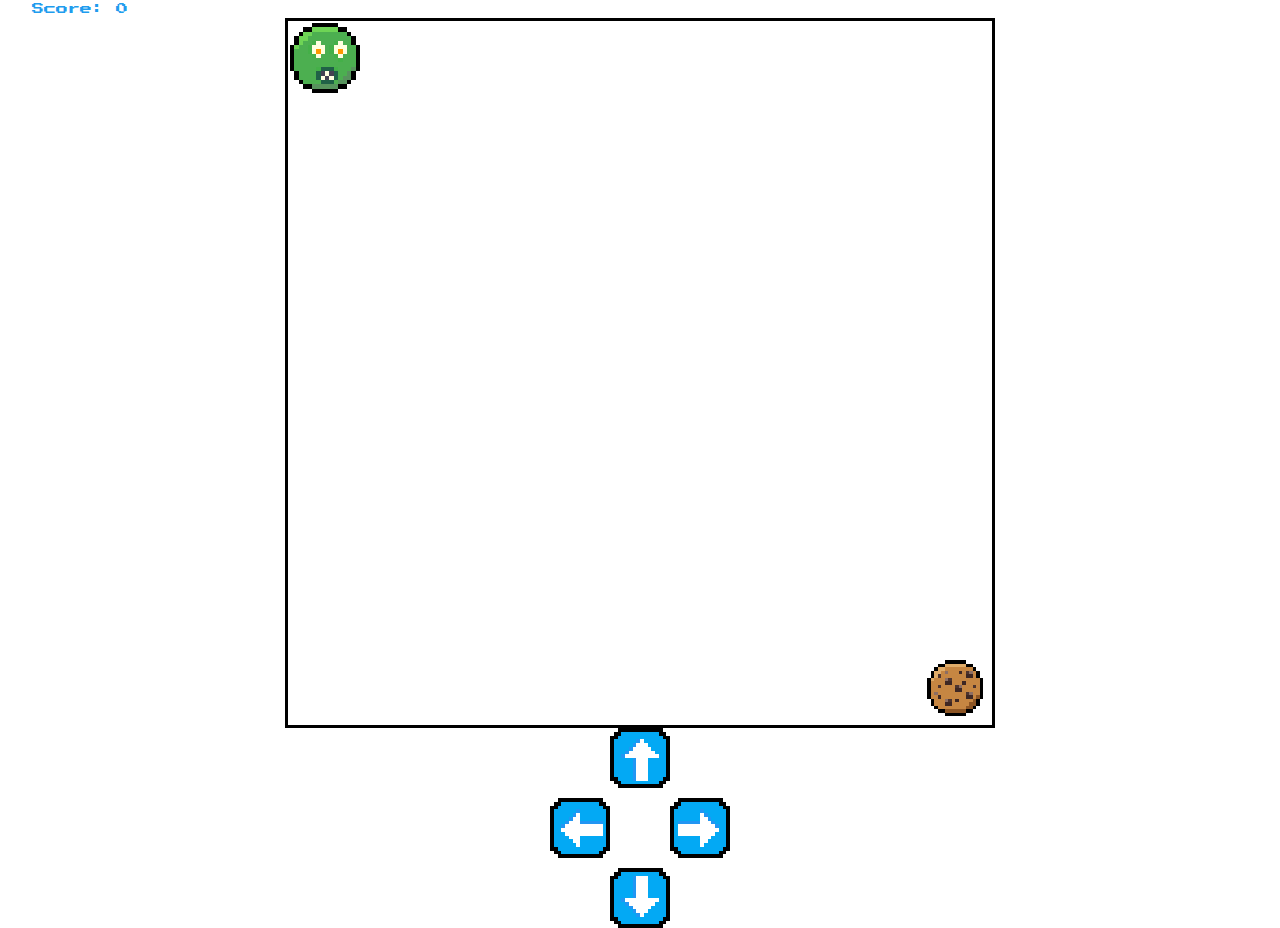
==== commit dab4cb31: "Corrected display for mobile. / Added screen orientation portrait lock." ====
--- a/www/index.html
+++ b/www/index.html
@@ -17,7 +17,7 @@
             </div>
         </section>
         <section id="stage">
-            <div class="nes-container is-centered border_nes">
+            <div class="border_nes">
                 <div id="area">
                     <div id="square"><img class="pixelate" src="./img/postac2.png" /></div>
                     <div id="artifact"><img class="pixelate" src="./img/artefakt.png" /></div>
--- a/www/css/style.css
+++ b/www/css/style.css
@@ -50,13 +50,6 @@
     justify-content: center;
     align-items: center;
 }
-#stage
-{   
-    display: flex;
-    flex-direction: column;
-    justify-content: flex-start;
-    align-items: center;
-}
 #points_time_div
 {   
     height: 15%;
@@ -84,12 +77,8 @@
 }
 #area
 {   
-    background-size:cover; 
-    border:thin;
     width: 300px;
     height: 300px;
-    border-style:none;
-    border-color:#a5a8c3;
 }
 #square
 {
@@ -146,8 +135,9 @@
 {
     display: flex;
 }
-.border_nes
-{
+#stage
+{
+    border: 3px solid black;
     padding: 2px;
 }
 /*------------------ RESPONSIVE CSS -----------------*/
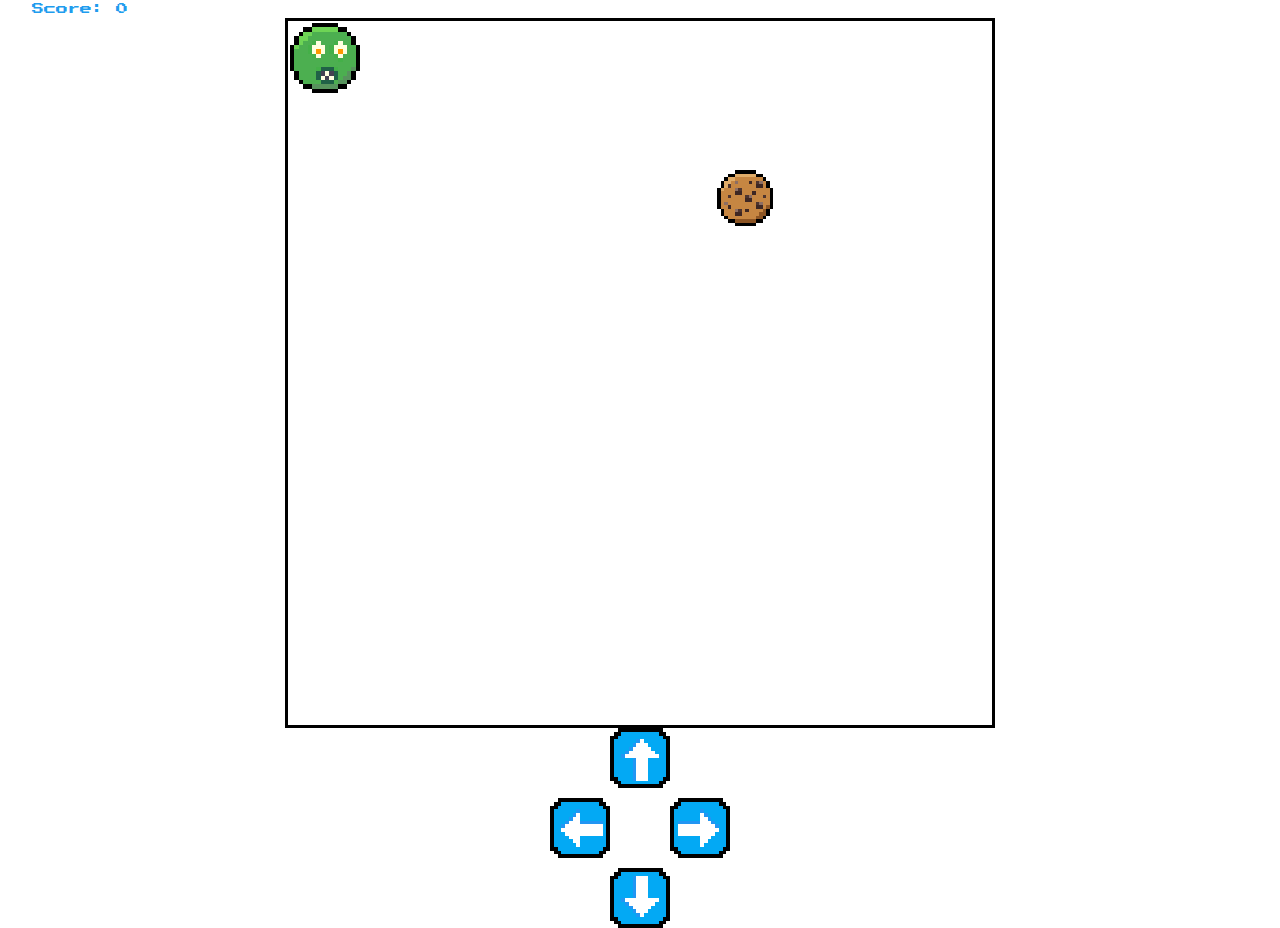
==== commit cee61c15: "Corrected border." ====
--- a/www/index.html
+++ b/www/index.html
@@ -17,12 +17,13 @@
             </div>
         </section>
         <section id="stage">
-            <div class="border_nes">
+            <div class="border">
                 <div id="area">
                     <div id="square"><img class="pixelate" src="./img/postac2.png" /></div>
                     <div id="artifact"><img class="pixelate" src="./img/artefakt.png" /></div>
                 </div>
-            </div> 
+            </div>
+                
         </section>
         <section id="control_buttons">
             <div class="flex_div">
--- a/www/css/style.css
+++ b/www/css/style.css
@@ -79,6 +79,11 @@
 {   
     width: 300px;
     height: 300px;
+}
+.border
+{
+    border: solid;
+    padding: 2px;
 }
 #square
 {
@@ -135,11 +140,6 @@
 {
     display: flex;
 }
-#stage
-{
-    border: 3px solid black;
-    padding: 2px;
-}
 /*------------------ RESPONSIVE CSS -----------------*/
 @media only screen and (min-width: 420px)
 {
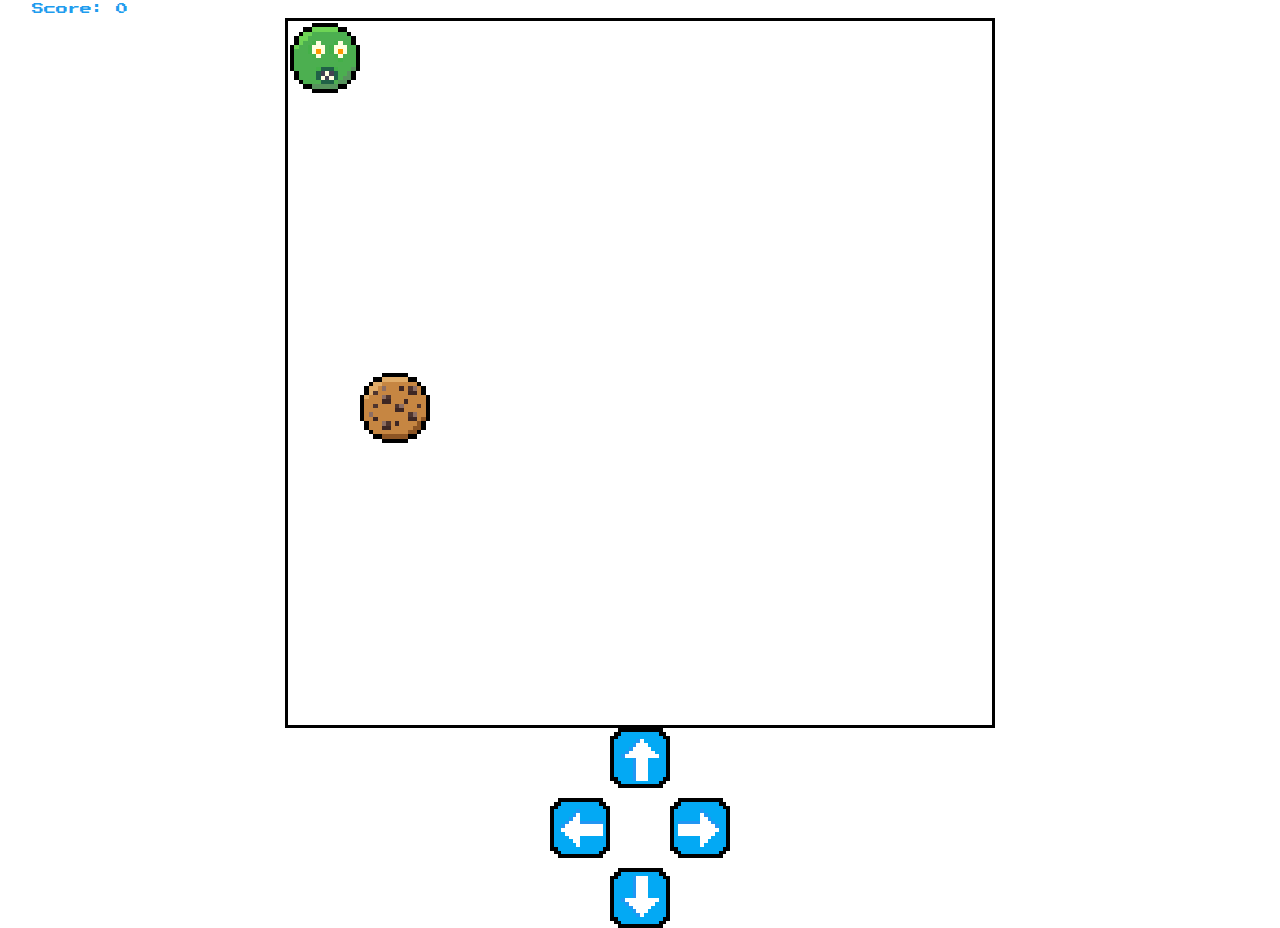
==== commit 68b993a2: "Changed project to OOP instead functional. / Added class methods to Character class. / Deleted unnec" ====
--- a/www/index.html
+++ b/www/index.html
@@ -19,8 +19,6 @@
         <section id="stage">
             <div class="border">
                 <div id="area">
-                    <div id="square"><img class="pixelate" src="./img/postac2.png" /></div>
-                    <div id="artifact"><img class="pixelate" src="./img/artefakt.png" /></div>
                 </div>
             </div>
                 
--- a/www/css/style.css
+++ b/www/css/style.css
@@ -90,20 +90,6 @@
     width:30px;
     height:30px;
     position:absolute;
-}
-#artifact
-{
-    width:30px;
-    height:30px;
-    position:absolute;
-    display: flex;
-    justify-content: center;
-    align-items: center;
-}
-#artifact img
-{
-    width:80%;
-    height:80%;
 }
 .arrow
 {
